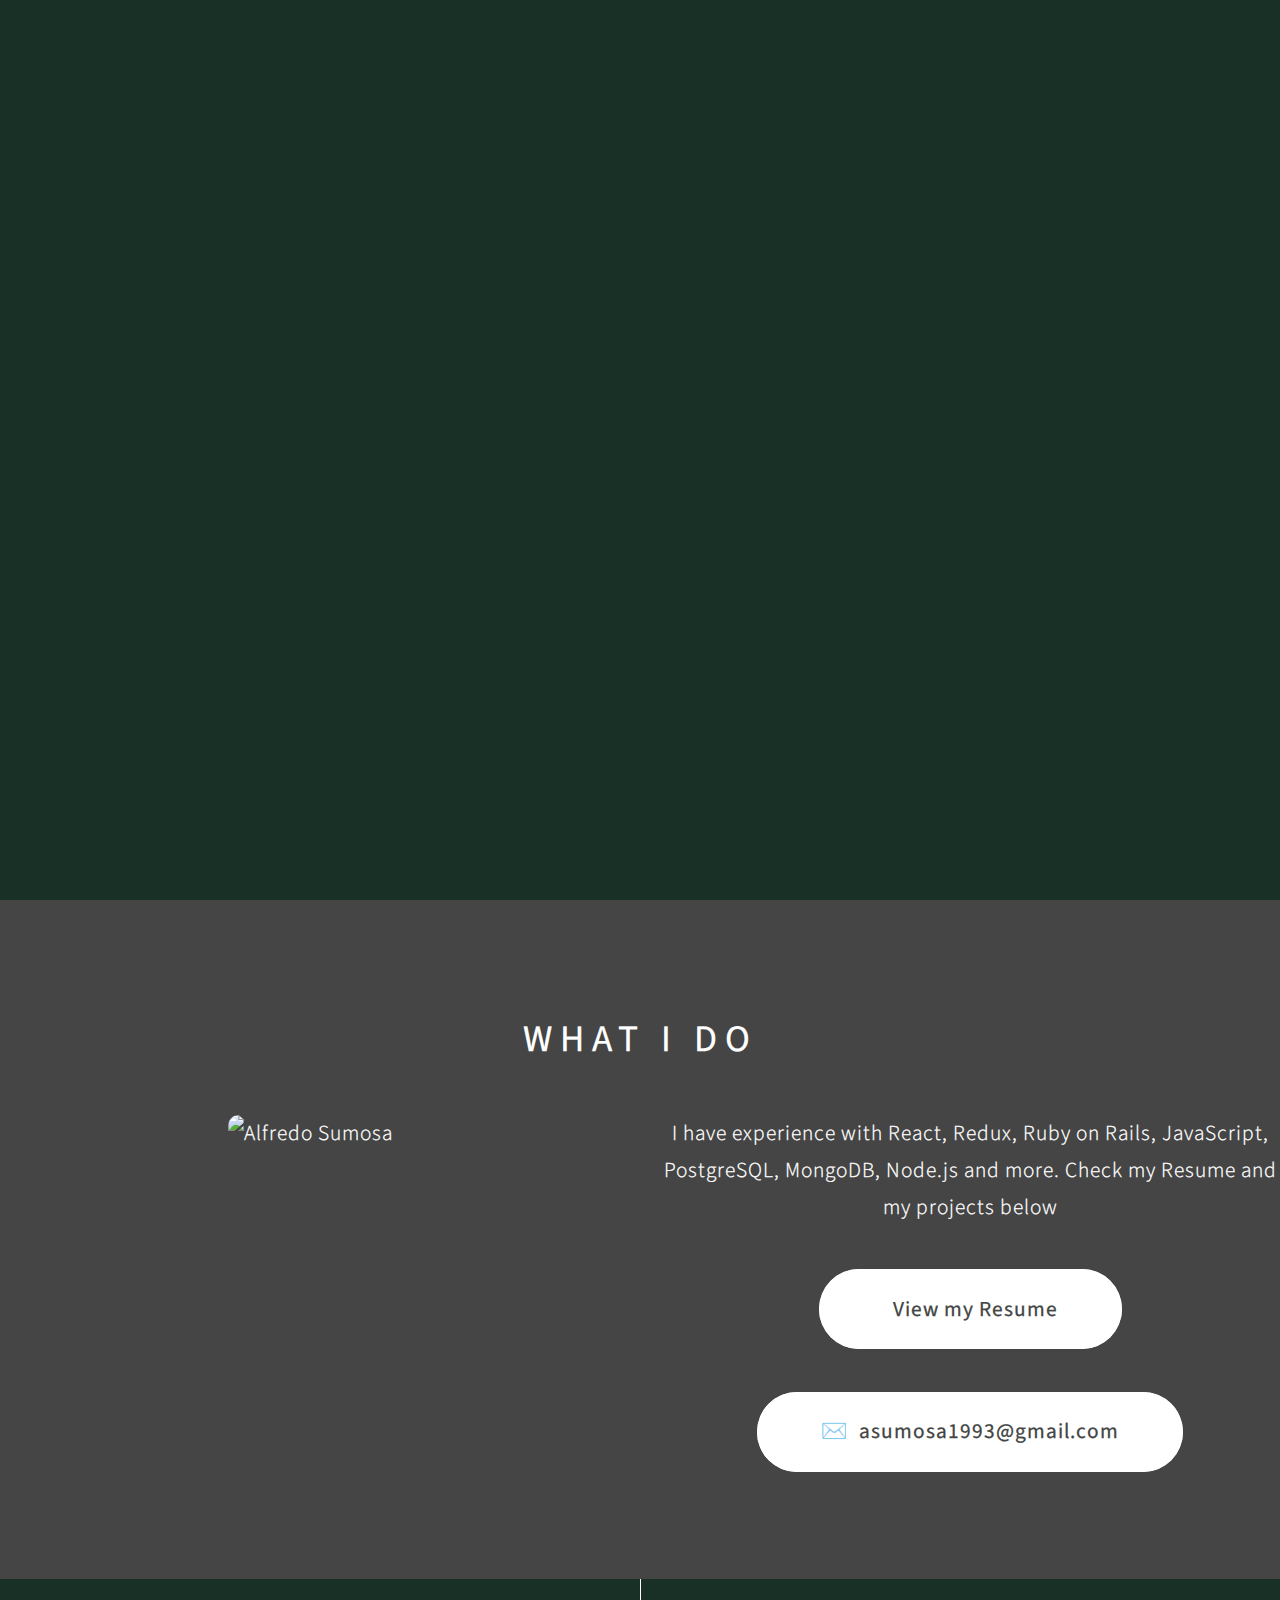
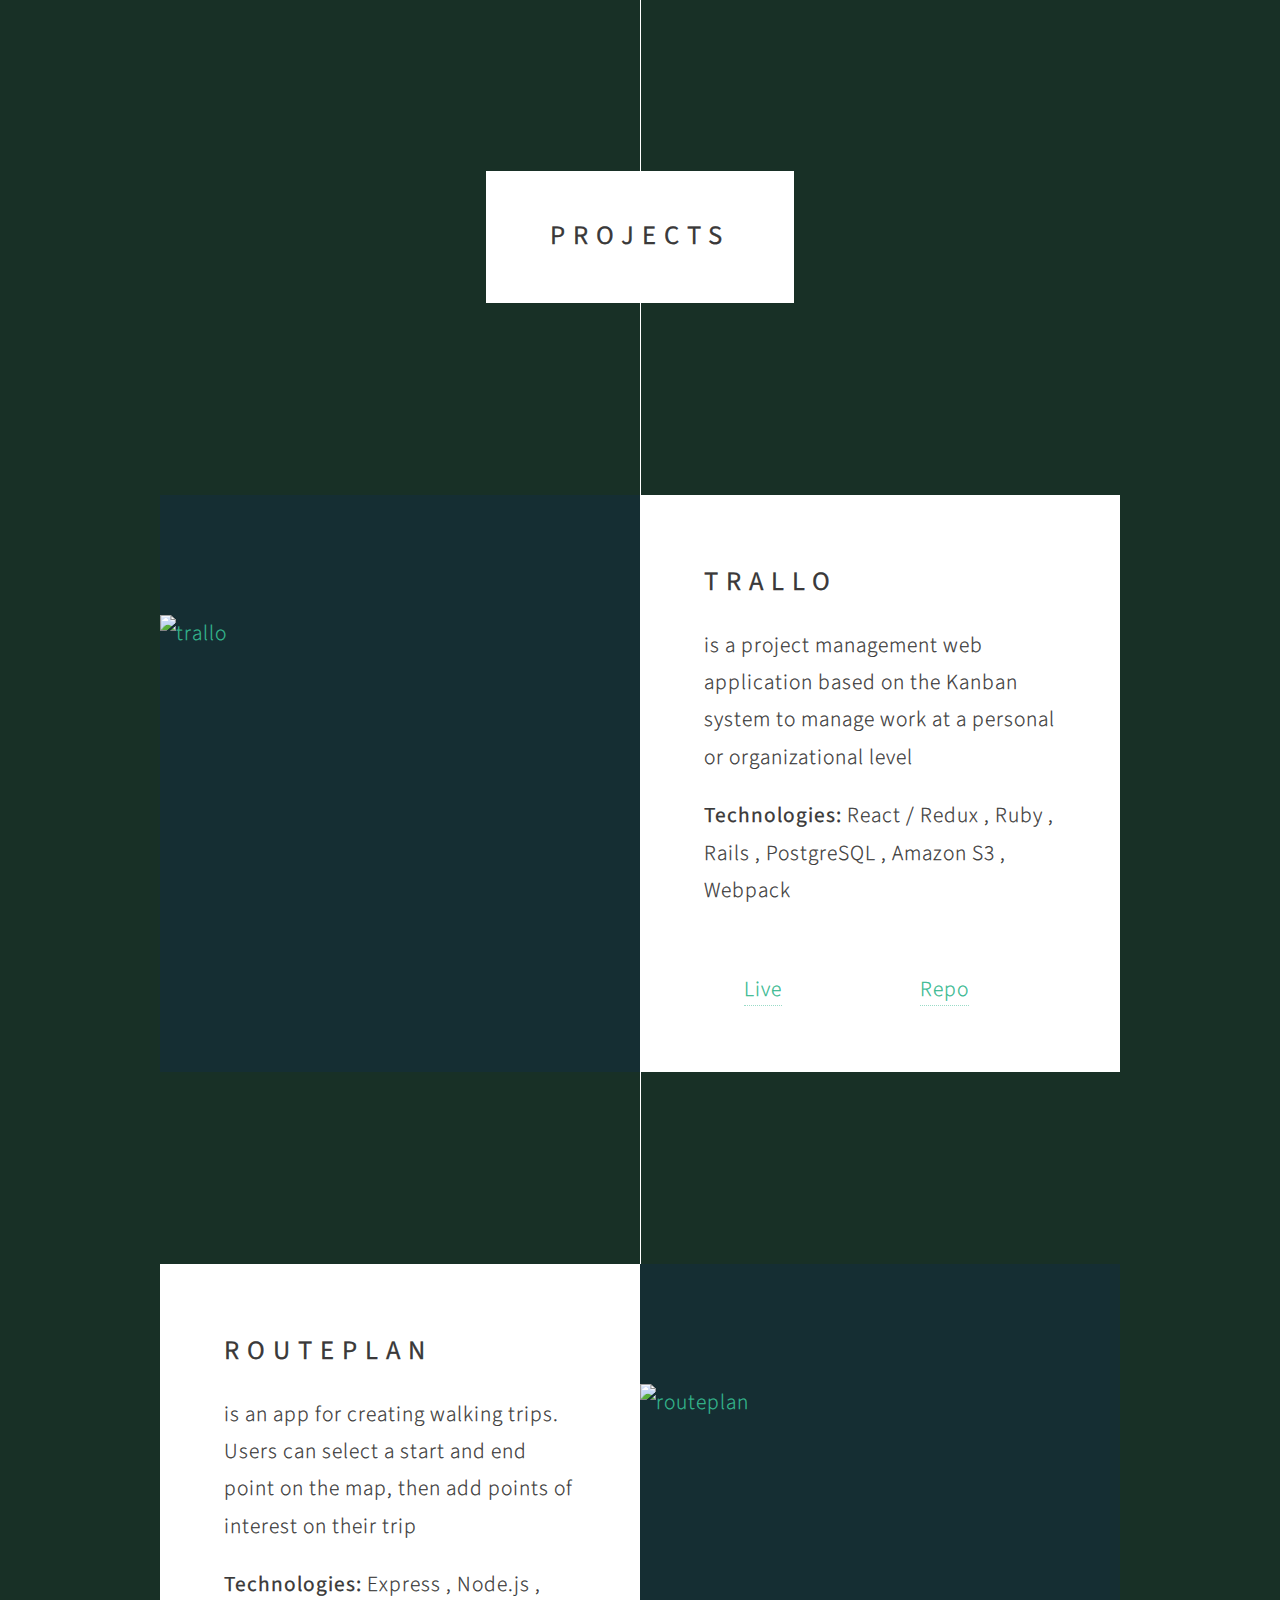
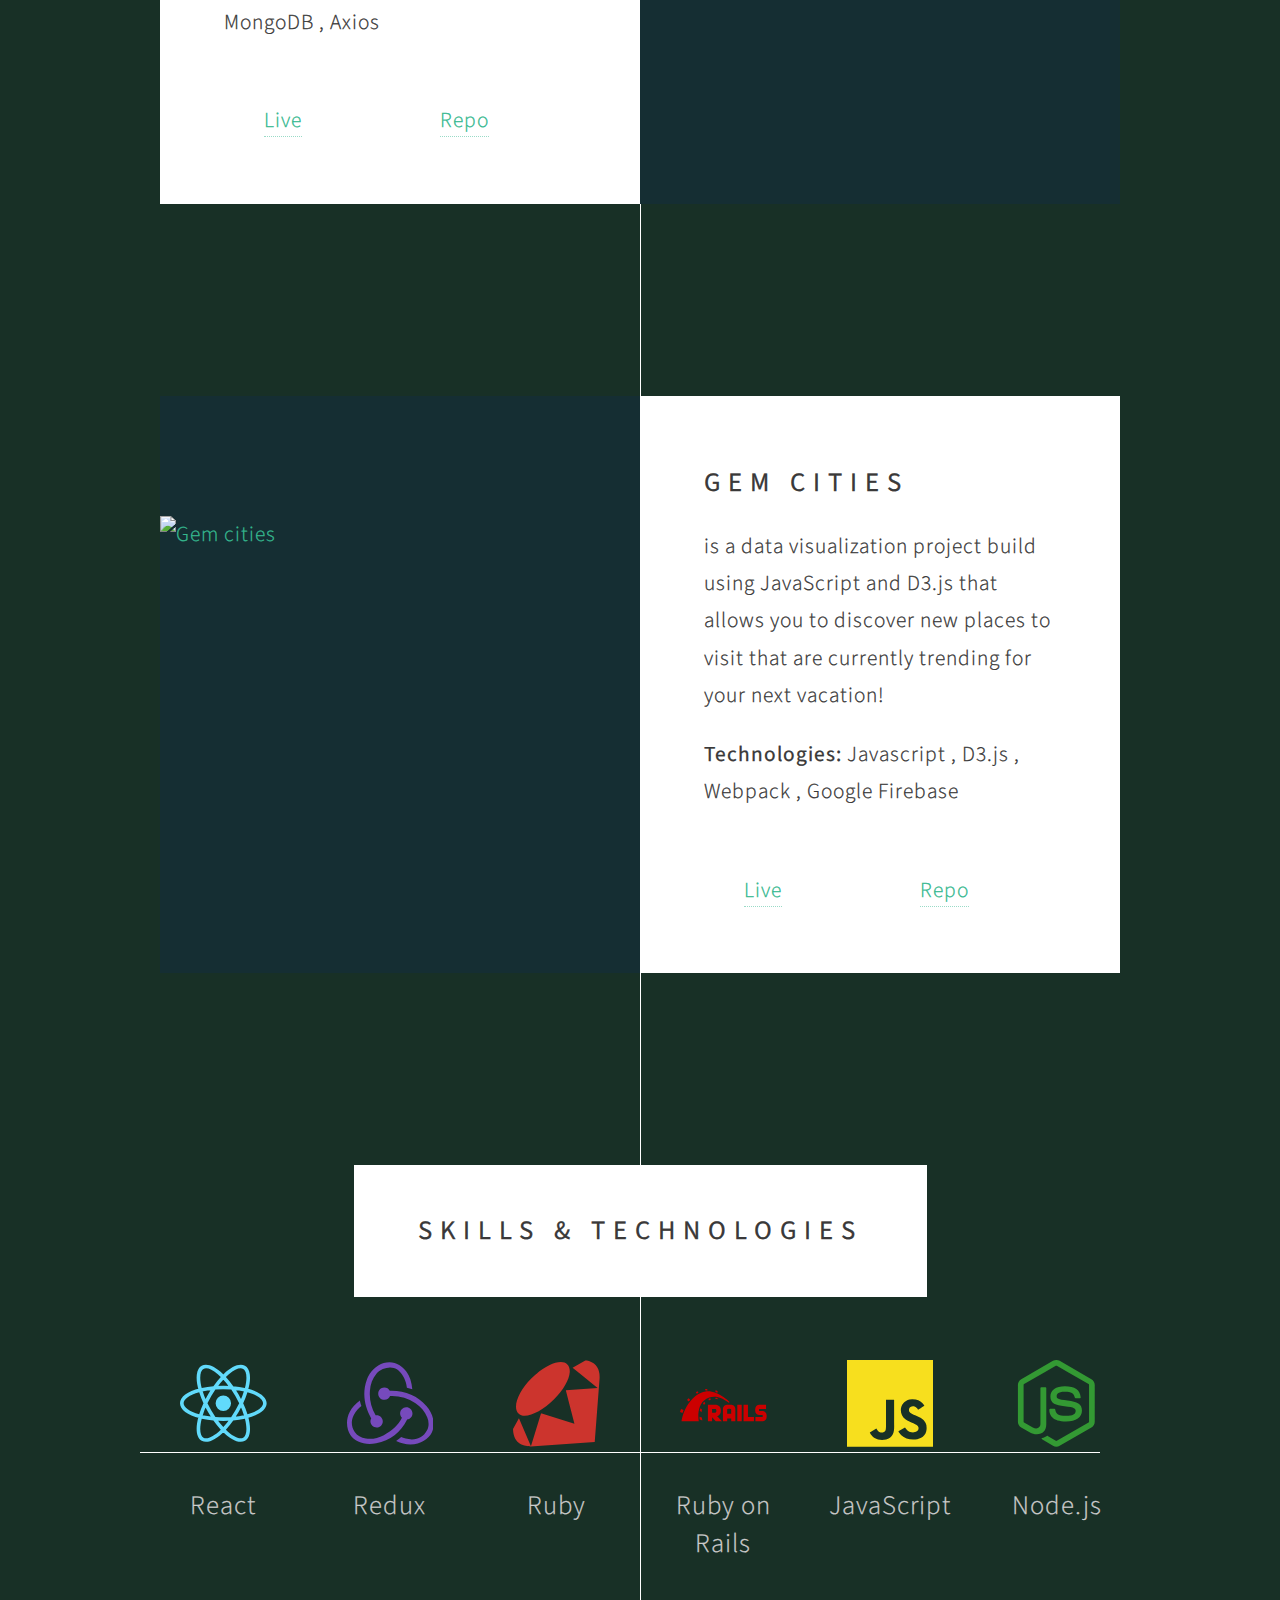
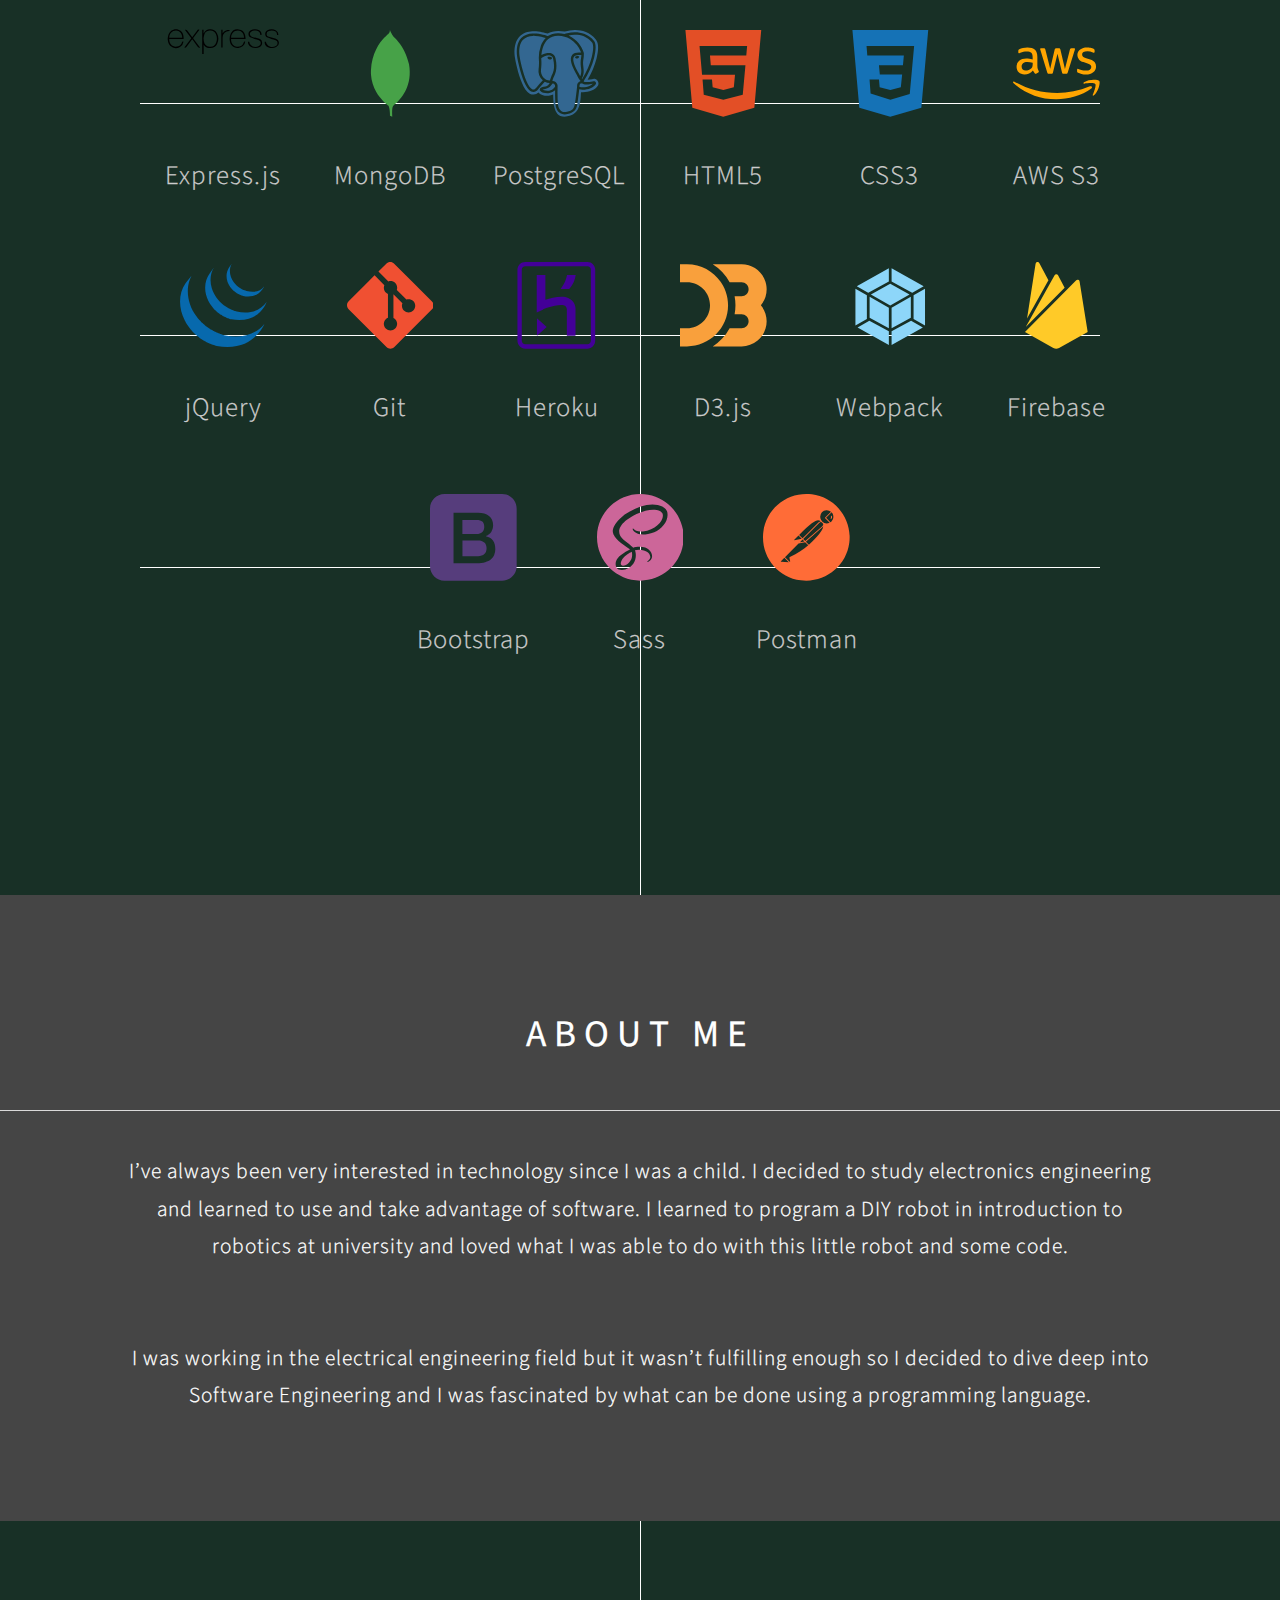
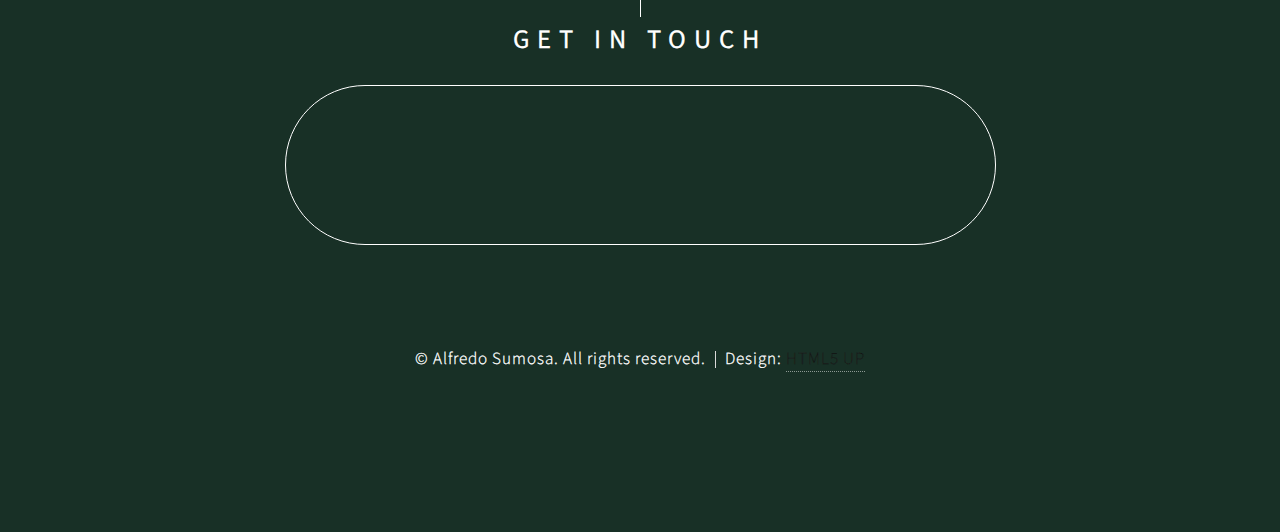
==== index.html @ 4ab59589 "Finish implementing ga snippet" ====
<!DOCTYPE HTML>
<!--
	Overflow by HTML5 UP
	html5up.net | @ajlkn
	Free for personal and commercial use under the CCA 3.0 license (html5up.net/license)
-->
<html>
	<head>

		<!-- Google Analytics -->
		<script>
			window.ga = window.ga || function () { (ga.q = ga.q || []).push(arguments) }; ga.l = +new Date;
			ga('create', 'UA-156374155-1', 'auto');
			ga('send', 'pageview');
		</script>
		<script async src='https://www.google-analytics.com/analytics.js'></script>
		<!-- End Google Analytics -->

		<script type="application/javascript" src="./assets/js/scripts.js" defer="defer"></script>
		
		<title>Alfredo Sumosa - Software Engineer</title>
		<link rel="icon" href="images/asv.png" type="image/png" sizes="16x16">
		<meta charset="utf-8" />
		<meta name="viewport" content="width=device-width, initial-scale=1, user-scalable=no" />
		<meta name="description" content="Software Engineer with a passion for Web Development. I've experience working from the backend to the frontend with the goal of creating apps with a seamless user experience" />
		<link rel="stylesheet" href="assets/css/main.css" />
		<noscript><link rel="stylesheet" href="assets/css/noscript.css" /></noscript>
	</head>
	
	<body class="is-preload">

		<!-- Header -->
			<section id="header">
				<header>
					<img class="avatar" src="./images/alfredo_avatar2.png" alt="avatar">
					<h1>Alfredo Sumosa</h1>
					<p>I’m a Software Engineer with a passion for Web Development. I've experience working from the backend to the frontend with the goal of creating apps with a seamless user experience</p>
				</header>
				<footer>
					<a href="#banner" class="button style2 scrolly-middle">Learn More</a>
				</footer>
			</section>

		<!-- Banner -->
			<section id="banner">
				<header>
					<h2>What I do</h2>
				</header>
				<div class="row">
					<div class="col-6 col-12-mobile">
						<img class="image profile-pic" src="./images/Alfredo_Sumosa.jpg" alt="Alfredo Sumosa">
					</div>
					<div class="col-6 col-12-mobile">
						<p>I have experience with React, Redux, Ruby on Rails, JavaScript, PostgreSQL, MongoDB, Node.js and more. Check my Resume and my projects below</p>
						<div class="row">
							<div class="col-12">
								<footer>
									<a href="#banner" class="button style2 scrolly-middle emoji"><i class="far fa-file-alt"></i>&nbsp;&nbsp;View my Resume</a>
								</footer>
							</div>
						</div>
						<div class="row">
							<div class="col-12">
								<footer>
									<a href="mailto:asumosa1993@gmail.com" target="_blank" class="button style2 small scrolly-middle emoji">✉️&nbsp;&nbsp;asumosa1993@gmail.com</a>
								</footer>
							</div>
						</div>
					</div>
				</div>
			</section>

		<!-- Project 1 -->
			<article class="container box style2">
				<header>
					<h2>Projects</h2>
				</header>
			</article>
			<article id="first" class="container box style1 right">
				<a href="https://trallo-fsp.herokuapp.com/" target="_blank" class="image fit"><img src="images/trallo.png" alt="trallo" class="image-container" /></a>
				<div class="inner">
					<header>
						<h2>Trallo</h2>
					</header>
					<p>is a project management web application based on the Kanban system to manage work at a personal or organizational level</p>
					<p><strong>Technologies:</strong> React / Redux , Ruby , Rails , PostgreSQL , Amazon S3 , Webpack</p>
					<div class="row">
						<div class="link-c col-6 col-12-mobile">
							<a href="https://trallo-fsp.herokuapp.com/" target="_blank">Live</a>
						</div>
						<div class="link-c col-6 col-12-mobile">
							<a href="https://github.com/alfredosumosav/trallo" target="_blank">Repo</a>
						</div>
					</div>
				</div>
			</article>

		<!-- Project 2 -->
			<article class="container box style1 left">
				<a href="https://routeplan.herokuapp.com/" target="_blank" class="image fit"><img src="images/routeplan.png" alt="routeplan" class="image-container" /></a>
				<div class="inner">
					<header>
						<h2>RoutePlan</h2>
					</header>
					<p>is an app for creating walking trips. Users can select a start and end point on the map, then add points of interest on
					their trip</p>
					<p><strong>Technologies:</strong> Express , Node.js , MongoDB , Axios</p>
					<div class="row">
						<div class="link-c col-6 col-12-mobile">
							<a href="https://routeplan.herokuapp.com/" target="_blank">Live</a>
						</div>
						<div class="link-c col-6 col-12-mobile">
							<a href="https://github.com/alfredosumosav/routeplan" target="_blank">Repo</a>
						</div>
					</div>
				</div>
			</article>

		<!-- Project 3 -->
			<article id="first" class="container box style1 right">
				<a href="https://alfredosumosav.github.io/gem-cities/dist/" target="_blank" class="image fit"><img src="images/gem-cities.png" alt="Gem cities" class="image-container" /></a>
				<div class="inner">
					<header>
						<h2>Gem Cities</h2>
					</header>
					<p>is a data visualization project build using JavaScript and D3.js that allows you to discover new places to visit that are currently
					trending for your next vacation!</p>
					<p><strong>Technologies:</strong> Javascript , D3.js , Webpack , Google Firebase</p>
					<div class="row">
						<div class="link-c col-6 col-12-mobile">
							<a href="https://alfredosumosav.github.io/gem-cities/dist/" target="_blank">Live</a>
						</div>
						<div class="link-c col-6 col-12-mobile">
							<a href="https://github.com/alfredosumosav/gem-cities" target="_blank">Repo</a>
						</div>
					</div>
				</div>
			</article>

		<!-- Skills -->
			<article class="container box style2">
				<header>
					<h2>Skills & Technologies</h2>
				</header>
				<div class="inner gallery">
					<div class="row">
						<div class="col-2 off-4-mobile col-4-mobile tech-container">
							<svg class="image fit ico" role="img" viewBox="0 0 24 30" xmlns="http://www.w3.org/2000/svg">
								<title>React icon</title>
								<path
									x="7"
									fill="#61DAFB"
									d="M12 9.861A2.139 2.139 0 1 0 12 14.139 2.139 2.139 0 1 0 12 9.861zM6.008 16.255l-.472-.12C2.018 15.246 0 13.737 0 11.996s2.018-3.25 5.536-4.139l.472-.119.133.468a23.53 23.53 0 0 0 1.363 3.578l.101.213-.101.213a23.307 23.307 0 0 0-1.363 3.578l-.133.467zM5.317 8.95c-2.674.751-4.315 1.9-4.315 3.046 0 1.145 1.641 2.294 4.315 3.046a24.95 24.95 0 0 1 1.182-3.046A24.752 24.752 0 0 1 5.317 8.95zM17.992 16.255l-.133-.469a23.357 23.357 0 0 0-1.364-3.577l-.101-.213.101-.213a23.42 23.42 0 0 0 1.364-3.578l.133-.468.473.119c3.517.889 5.535 2.398 5.535 4.14s-2.018 3.25-5.535 4.139l-.473.12zm-.491-4.259c.48 1.039.877 2.06 1.182 3.046 2.675-.752 4.315-1.901 4.315-3.046 0-1.146-1.641-2.294-4.315-3.046a24.788 24.788 0 0 1-1.182 3.046zM5.31 8.945l-.133-.467C4.188 4.992 4.488 2.494 6 1.622c1.483-.856 3.864.155 6.359 2.716l.34.349-.34.349a23.552 23.552 0 0 0-2.422 2.967l-.135.193-.235.02a23.657 23.657 0 0 0-3.785.61l-.472.119zm1.896-6.63c-.268 0-.505.058-.705.173-.994.573-1.17 2.565-.485 5.253a25.122 25.122 0 0 1 3.233-.501 24.847 24.847 0 0 1 2.052-2.544c-1.56-1.519-3.037-2.381-4.095-2.381zM16.795 22.677c-.001 0-.001 0 0 0-1.425 0-3.255-1.073-5.154-3.023l-.34-.349.34-.349a23.53 23.53 0 0 0 2.421-2.968l.135-.193.234-.02a23.63 23.63 0 0 0 3.787-.609l.472-.119.134.468c.987 3.484.688 5.983-.824 6.854a2.38 2.38 0 0 1-1.205.308zm-4.096-3.381c1.56 1.519 3.037 2.381 4.095 2.381h.001c.267 0 .505-.058.704-.173.994-.573 1.171-2.566.485-5.254a25.02 25.02 0 0 1-3.234.501 24.674 24.674 0 0 1-2.051 2.545zM18.69 8.945l-.472-.119a23.479 23.479 0 0 0-3.787-.61l-.234-.02-.135-.193a23.414 23.414 0 0 0-2.421-2.967l-.34-.349.34-.349C14.135 1.778 16.515.767 18 1.622c1.512.872 1.812 3.37.824 6.855l-.134.468zM14.75 7.24c1.142.104 2.227.273 3.234.501.686-2.688.509-4.68-.485-5.253-.988-.571-2.845.304-4.8 2.208A24.849 24.849 0 0 1 14.75 7.24zM7.206 22.677A2.38 2.38 0 0 1 6 22.369c-1.512-.871-1.812-3.369-.823-6.854l.132-.468.472.119c1.155.291 2.429.496 3.785.609l.235.02.134.193a23.596 23.596 0 0 0 2.422 2.968l.34.349-.34.349c-1.898 1.95-3.728 3.023-5.151 3.023zm-1.19-6.427c-.686 2.688-.509 4.681.485 5.254.987.563 2.843-.305 4.8-2.208a24.998 24.998 0 0 1-2.052-2.545 24.976 24.976 0 0 1-3.233-.501zM12 16.878c-.823 0-1.669-.036-2.516-.106l-.235-.02-.135-.193a30.388 30.388 0 0 1-1.35-2.122 30.354 30.354 0 0 1-1.166-2.228l-.1-.213.1-.213a30.3 30.3 0 0 1 1.166-2.228c.414-.716.869-1.43 1.35-2.122l.135-.193.235-.02a29.785 29.785 0 0 1 5.033 0l.234.02.134.193a30.006 30.006 0 0 1 2.517 4.35l.101.213-.101.213a29.6 29.6 0 0 1-2.517 4.35l-.134.193-.234.02c-.847.07-1.694.106-2.517.106zm-2.197-1.084c1.48.111 2.914.111 4.395 0a29.006 29.006 0 0 0 2.196-3.798 28.585 28.585 0 0 0-2.197-3.798 29.031 29.031 0 0 0-4.394 0 28.477 28.477 0 0 0-2.197 3.798 29.114 29.114 0 0 0 2.197 3.798z" 
								/>
							</svg>
							<span class="brand-title">React</span>
						</div>
						<div class="col-2 off-4-mobile col-4-mobile tech-container">
							<svg class="image fit ico" role="img" viewBox="0 0 24 30" xmlns="http://www.w3.org/2000/svg">
								<title>Redux icon</title>
								<path
									fill="#764ABC"
									d="M16.633 16.504c.869-.075 1.543-.84 1.499-1.754-.046-.914-.795-1.648-1.708-1.648h-.061c-.943.031-1.678.824-1.648 1.769.03.479.226.869.494 1.153-1.048 2.038-2.621 3.536-5.004 4.795-1.603.838-3.296 1.154-4.944.929-1.378-.194-2.456-.81-3.116-1.798-.988-1.499-1.078-3.116-.255-4.734.601-1.169 1.499-2.023 2.099-2.443-.15-.389-.33-1.048-.42-1.542-4.436 3.177-3.985 7.521-2.637 9.574 1.004 1.498 3.057 2.456 5.304 2.456.599 0 1.229-.044 1.843-.194 3.896-.749 6.847-3.086 8.54-6.532l.014-.031zM21.981 12.758c-2.321-2.727-5.738-4.225-9.634-4.225h-.51c-.253-.554-.837-.899-1.497-.899h-.045c-.943 0-1.678.81-1.647 1.753.03.898.794 1.648 1.708 1.648h.074c.675-.03 1.259-.45 1.498-1.049h.555c2.309 0 4.495.674 6.488 1.992 1.527 1.004 2.622 2.322 3.236 3.896.538 1.288.509 2.547-.045 3.597-.854 1.647-2.293 2.517-4.195 2.517-1.199 0-2.367-.375-2.967-.644-.359.298-.959.793-1.394 1.093 1.318.598 2.652.943 3.94.943 2.922 0 5.093-1.647 5.918-3.236.898-1.798.824-4.824-1.469-7.416l-.014.03zM6.49 17.042c.029.899.793 1.648 1.708 1.648h.06c.959-.03 1.693-.823 1.648-1.768 0-.899-.779-1.647-1.693-1.647h-.061c-.06 0-.149 0-.225.029-1.243-2.098-1.768-4.346-1.572-6.771.119-1.828.719-3.417 1.797-4.735.899-1.124 2.592-1.679 3.746-1.708 3.236-.061 4.585 3.971 4.689 5.574l1.498.449c-.345-4.914-3.4-7.492-6.322-7.492-2.742 0-5.273 1.993-6.293 4.915-1.393 3.896-.479 7.641 1.229 10.638-.149.195-.239.539-.209.868z" />
							</svg>
							<span class="brand-title">Redux</span>
						</div>
						<div class="col-2 off-4-mobile col-4-mobile tech-container">
							<svg class="image fit ico" role="img" viewBox="0 0 24 30" xmlns="http://www.w3.org/2000/svg">
									<title>Ruby icon</title>
									<path
										fill="#CC342D"
										d="M20.156.083c3.033.525 3.893 2.598 3.829 4.77L24 4.822 22.635 22.71 4.89 23.926h.016C3.433 23.864.15 23.729 0 19.139l1.645-3 2.819 6.586.503 1.172 2.805-9.144-.03.007.016-.03 9.255 2.956-1.396-5.431-.99-3.9 8.82-.569-.615-.51L16.5 2.114 20.159.073l-.003.01zM0 19.089v.026-.029.003zM5.13 5.073c3.561-3.533 8.157-5.621 9.922-3.84 1.762 1.777-.105 6.105-3.673 9.636-3.563 3.532-8.103 5.734-9.864 3.957-1.766-1.777.045-6.217 3.612-9.75l.003-.003z" />
							</svg>
							<span class="brand-title">Ruby</span>
						</div>
						<div class="col-2 off-4-mobile col-4-mobile tech-container">
							<svg class="image fit ico" role="img" viewBox="0 0 24 30" xmlns="http://www.w3.org/2000/svg">
									<title>Rails icon</title>
									<path fill="#CC0000"
										d="M20.8848485 15.8107143v1.1635714h1.9818182c.4060606 0 1.1030303-.315 1.1272727-1.19571427v-.45c0-.75214286-.5818182-1.1957143-1.1272727-1.1957143h-.9878788v-.54h1.9575757v-1.17h-1.8787878c-.4848485 0-1.1333334.42428573-1.1333334 1.215v.405c0 .7907143.6424243 1.1957143 1.1333334 1.1957143 1.3636363.00642857-.3272728 0 .9333333 0v.56571428l-2.0060606.0064286zm-10.6181818-.28285716s1.060606-.09642857 1.060606-1.5492857c0-1.45285715-1.2848485-1.58785715-1.2848485-1.58785715H7.72727273v4.5835714H8.8909091v-1.1057143l1.0060606 1.1057142h1.7212121l-1.3515151-1.4464286zm-.44848488-.93857143H8.8909091v-1.0478571h.93333332s.26060608.1028572.26060608.5207143c0 .4178572-.26666668.5271429-.26666668.5271429zM14.2 12.4228572h-1.1818182c-.8424242 0-1.1272727.81-1.1272727 1.1957143v3.35571427h1.1818182v-.8035714h1.1090909v.8035714h1.1454545V13.6185715c0-.97714286-.8363636-1.1957143-1.1272727-1.1957143zm-.0181818 2.44928572h-1.1151515V13.76s0-.2507143.3696969-.2507143h.4060606c.3272728 0 .3333334.2507143.3333334.2507143v1.11214286h.0060606zm1.6848485-2.44928573h1.230303v4.5514285h-1.230303v-4.5514285zm2.9575757 3.375v-3.375H17.6v4.5514285h2.8787879v-1.1764285h-1.6545455zM.42424242 16.9742857h4.7878788S4.2969697 12.545 7.3272727 10.75142858c.66060607-.34071428 2.76363638-1.61357143 6.20606058 1.08642857.1090909-.09642857.2121212-.17357143.2121212-.17357143s-3.1515151-3.33642856-6.66060602-2.9635714c-1.76363636.16714284-3.93333333 1.87071427-5.2060606 4.12071427-1.27272726 2.25-1.45454546 4.1528571-1.45454546 4.1528571zM.42424242 16.9742857h4.7878788S4.2969697 12.545 7.3272727 10.75142858c.66060607-.34071428 2.76363638-1.61357143 6.20606058 1.08642857.1090909-.09642857.2121212-.17357143.2121212-.17357143s-3.1515151-3.33642856-6.66060602-2.9635714c-1.76363636.16714284-3.93333333 1.87071427-5.2060606 4.12071427-1.27272726 2.25-1.45454546 4.1528571-1.45454546 4.1528571zM.42424242 16.9742857h4.7878788S4.2969697 12.545 7.3272727 10.75142858c.66060607-.34071428 2.76363638-1.61357143 6.20606058 1.08642857.1090909-.09642857.2121212-.17357143.2121212-.17357143s-3.1515151-3.33642856-6.66060602-2.9635714c-1.76969696.16714284-3.93939393 1.87071427-5.2121212 4.12071427C.6 15.0714285.4242424 16.9742857.4242424 16.9742857zM10.4 9.0607143L10.4242424 8.63c-.0545454-.03214286-.2060606-.1092857-.58787876-.225l-.02424243.4242857c.2.0707143.3939394.14785716.5878788.2314286zM9.82424242 10.42357143l-.02424242.405c.2.00642857.4.03214286.6.07714286l.0242424-.3985715c-.2060606-.045-.4060606-.0707143-.59999998-.0835715zm-2.24242424-2.0057143h.06060606l-.12121212-.39214284c-.1878788 0-.38181818.0128571-.58181818.0385714l.1151515.3792857c.1757576-.0192857.35151517-.0257143.52727274-.0257143zm.2909091 2.3657143l.13939393.44357143c.1757576-.09.3515152-.16714286.5272728-.225l-.1333333-.42428572c-.2060606.06428572-.3818182.135-.5333333.2057143zM5.1212121 9.09285713l-.27272727-.44357142c-.15151515.0835715-.3090909.1735715-.47272727.2764286l.27878787.45c.15757576-.1028571.3090909-.1992857.46666667-.2828571zm1.24242424 2.89285716l.2909091.4628571c.1030303-.1607143.22424242-.3085715.35757575-.4564286L6.7393939 11.555c-.13939394.135-.26666667.28285714-.37575758.4307143zm-.87878788 2.07l.4909091.4114285C6 14.2164285 6.04242424 13.9657143 6.1030303 13.715l-.43636363-.36642857c-.07878788.23785714-.13333334.47571428-.1818182.70714286zM2.830303 11.0021428L2.4 10.60357142c-.15757576.1607143-.3090909.32142858-.44848485.48214287L2.41818182 11.51c.12727273-.17357143.26666666-.34714286.4121212-.50785714zM1 13.8757143l-.6969697-.27c-.1151515.27642856-.24242424.59785713-.3030303.77142856l.6969697.27C.77575758 14.42857143.9030303 14.11357143 1 13.8757143zm4.3939394 1.81285713c.0121212.34071428.04242424.61714286.07272727.81L6.1939394 16.775c-.05454546-.2507143-.10909092-.53357143-.14545455-.8357143l-.65454546-.25071427z" />
							</svg>
							<span class="brand-title">Ruby on Rails</span>
						</div>
						<div class="col-2 off-4-mobile col-4-mobile tech-container">
							<svg class="image fit ico" role="img" viewBox="0 0 24 30" xmlns="http://www.w3.org/2000/svg">
								<title>JavaScript icon</title>
								<path fill="#F7DF1E"
									d="M0 0h24v24H0V0zm22.034 18.276c-.175-1.095-.888-2.015-3.003-2.873-.736-.345-1.554-.585-1.797-1.14-.091-.33-.105-.51-.046-.705.15-.646.915-.84 1.515-.66.39.12.75.42.976.9 1.034-.676 1.034-.676 1.755-1.125-.27-.42-.404-.601-.586-.78-.63-.705-1.469-1.065-2.834-1.034l-.705.089c-.676.165-1.32.525-1.71 1.005-1.14 1.291-.811 3.541.569 4.471 1.365 1.02 3.361 1.244 3.616 2.205.24 1.17-.87 1.545-1.966 1.41-.811-.18-1.26-.586-1.755-1.336l-1.83 1.051c.21.48.45.689.81 1.109 1.74 1.756 6.09 1.666 6.871-1.004.029-.09.24-.705.074-1.65l.046.067zm-8.983-7.245h-2.248c0 1.938-.009 3.864-.009 5.805 0 1.232.063 2.363-.138 2.711-.33.689-1.18.601-1.566.48-.396-.196-.597-.466-.83-.855-.063-.105-.11-.196-.127-.196l-1.825 1.125c.305.63.75 1.172 1.324 1.517.855.51 2.004.675 3.207.405.783-.226 1.458-.691 1.811-1.411.51-.93.402-2.07.397-3.346.012-2.054 0-4.109 0-6.179l.004-.056z" />
							</svg>
							<span class="brand-title">JavaScript</span>
						</div>
						<div class="col-2 off-4-mobile col-4-mobile tech-container">
							<svg class="image fit ico" role="img" viewBox="0 0 24 30" xmlns="http://www.w3.org/2000/svg">
								<title>Node.js icon</title>
								<path fill="#339933"
									d="M11.998,24c-0.321,0-0.641-0.084-0.922-0.247l-2.936-1.737c-0.438-0.245-0.224-0.332-0.08-0.383 c0.585-0.203,0.703-0.25,1.328-0.604c0.065-0.037,0.151-0.023,0.218,0.017l2.256,1.339c0.082,0.045,0.197,0.045,0.272,0l8.795-5.076 c0.082-0.047,0.134-0.141,0.134-0.238V6.921c0-0.099-0.053-0.192-0.137-0.242l-8.791-5.072c-0.081-0.047-0.189-0.047-0.271,0 L3.075,6.68C2.99,6.729,2.936,6.825,2.936,6.921v10.15c0,0.097,0.054,0.189,0.139,0.235l2.409,1.392 c1.307,0.654,2.108-0.116,2.108-0.89V7.787c0-0.142,0.114-0.253,0.256-0.253h1.115c0.139,0,0.255,0.112,0.255,0.253v10.021 c0,1.745-0.95,2.745-2.604,2.745c-0.508,0-0.909,0-2.026-0.551L2.28,18.675c-0.57-0.329-0.922-0.945-0.922-1.604V6.921 c0-0.659,0.353-1.275,0.922-1.603l8.795-5.082c0.557-0.315,1.296-0.315,1.848,0l8.794,5.082c0.57,0.329,0.924,0.944,0.924,1.603 v10.15c0,0.659-0.354,1.273-0.924,1.604l-8.794,5.078C12.643,23.916,12.324,24,11.998,24z M19.099,13.993 c0-1.9-1.284-2.406-3.987-2.763c-2.731-0.361-3.009-0.548-3.009-1.187c0-0.528,0.235-1.233,2.258-1.233 c1.807,0,2.473,0.389,2.747,1.607c0.024,0.115,0.129,0.199,0.247,0.199h1.141c0.071,0,0.138-0.031,0.186-0.081 c0.048-0.054,0.074-0.123,0.067-0.196c-0.177-2.098-1.571-3.076-4.388-3.076c-2.508,0-4.004,1.058-4.004,2.833 c0,1.925,1.488,2.457,3.895,2.695c2.88,0.282,3.103,0.703,3.103,1.269c0,0.983-0.789,1.402-2.642,1.402 c-2.327,0-2.839-0.584-3.011-1.742c-0.02-0.124-0.126-0.215-0.253-0.215h-1.137c-0.141,0-0.254,0.112-0.254,0.253 c0,1.482,0.806,3.248,4.655,3.248C17.501,17.007,19.099,15.91,19.099,13.993z" />
							</svg>
							<span class="brand-title">Node.js</span>
						</div>
					</div>
					<!-- second row -->
					<div class="row">
						<div class="col-2 off-4-mobile col-4-mobile tech-container">
							<svg xmlns="http://www.w3.org/2000/svg" viewBox="0 0 120 128.5" x="10" y="10%">
								<title>Express icon</title>
								<path
									x-width="120"
									d="M40 41.753V18.708h1.25v3.625a4.74 4.74 0 0 0 .408-.511c1.044-2.166 3.246-3.533 5.65-3.506 2.85-.085 5.166.97 6.527 3.506a11.27 11.27 0 0 1 .272 10.331c-1.268 2.842-4.4 4.255-7.753 3.736a6.27 6.27 0 0 1-5.004-3.302v9.165zm1.25-14.893l.28 2.706c.494 3.08 2.315 4.9 5.174 5.242a5.88 5.88 0 0 0 6.459-3.736c1.112-2.65 1.03-5.65-.22-8.238a5.76 5.76 0 0 0-6.068-3.353 5.61 5.61 0 0 0-5.012 4.144 28.62 28.62 0 0 0-.613 3.234zm39.498 3.132a6.74 6.74 0 0 1-6.587 5.957c-5.242.264-7.702-3.217-8.093-7.234a11.59 11.59 0 0 1 1.021-6.383 7.12 7.12 0 0 1 7.412-3.974 6.81 6.81 0 0 1 6.042 5.183 34.97 34.97 0 0 1 .587 3.83H67.363c-.255 3.642 1.702 6.57 4.476 7.276 3.455.85 6.408-.647 7.48-3.932.238-.843.672-.962 1.438-.723zm-13.395-3.787h12.314c-.077-3.88-2.493-6.7-5.77-6.732-3.7-.06-6.383 2.647-6.544 6.732zm15.94 3.872H84.5a4.84 4.84 0 0 0 2.842 4.17 7.43 7.43 0 0 0 6.451-.17 2.9 2.9 0 0 0 1.702-2.851 2.63 2.63 0 0 0-1.77-2.63c-1.328-.494-2.74-.766-4.093-1.2a30 30 0 0 1-4.119-1.506c-2.18-1.064-2.315-5.208.153-6.52a8.69 8.69 0 0 1 8.306-.128c1.594.88 2.475 2.657 2.213 4.46H95.15c0-.05-.094-.094-.094-.145-.128-3.3-2.902-4.332-5.88-4.042-.9.1-1.753.372-2.553.774a2.55 2.55 0 0 0-1.48 2.553 2.55 2.55 0 0 0 1.702 2.4c1.3.477 2.68.783 4.025 1.157l3.25.85a3.84 3.84 0 0 1 2.638 3.464c.26 1.745-.63 3.46-2.204 4.255-2.842 1.608-7.523 1.183-9.608-.85-1.067-1.073-1.662-2.53-1.65-4.042zm28.78-6.374h-1.132c0-.153-.06-.3-.077-.417a3.7 3.7 0 0 0-3.013-3.557 7.43 7.43 0 0 0-4.774.23 2.9 2.9 0 0 0-2.102 2.766 2.67 2.67 0 0 0 2.042 2.689l5.174 1.328a14.39 14.39 0 0 1 1.65.502c1.65.6 2.77 2.132 2.82 3.883a4.25 4.25 0 0 1-2.6 4.04 9.47 9.47 0 0 1-7.659.077 5.31 5.31 0 0 1-3.2-5.157h1.106c.416 2.005 1.793 3.675 3.682 4.465s4.046.596 5.764-.516a3.04 3.04 0 0 0 1.634-2.842 2.63 2.63 0 0 0-1.796-2.613c-1.328-.494-2.74-.757-4.093-1.2a30.15 30.15 0 0 1-4.144-1.489c-2.128-1.047-2.298-5.157.128-6.468a8.57 8.57 0 0 1 8.442-.094 4.45 4.45 0 0 1 2.136 4.366zm-74.13 11.83a1.95 1.95 0 0 1-2.417-.919l-4.4-6.085-.638-.85-5.106 6.944a1.87 1.87 0 0 1-2.298.902l6.578-8.825-6.12-7.974c.908-.328 1.92.028 2.425.85l4.56 6.16 4.587-6.136a1.83 1.83 0 0 1 2.281-.851L35.02 21.9l-3.217 4.187a.85.85 0 0 0 0 1.268l6.127 8.178zm27.93-16.892v1.2a6.17 6.17 0 0 0-6.57 6.374q0 4.204 0 8.408v.953h-1.217v-16.86h1.2v3.455c1.472-2.52 3.744-3.455 6.595-3.523zM7.333 26.59l.536-2.647c1.472-5.234 7.472-7.412 11.6-4.17 2.417 1.898 3.02 4.587 2.902 7.617H8.754c-.22 5.412 3.685 8.68 8.68 7.012 1.646-.6 2.885-1.968 3.293-3.668.264-.85.7-.996 1.498-.75a6.91 6.91 0 0 1-3.302 5.047 8 8 0 0 1-9.319-1.191c-1.216-1.367-1.95-3.095-2.093-4.92 0-.3-.1-.58-.17-.85q-.01-.757-.01-1.48zm1.438-.366h12.314c-.077-3.923-2.553-6.706-5.855-6.732-3.676-.05-6.306 2.672-6.468 6.715z" />
							</svg>
							<span class="brand-title">Express.js</span>
						</div>
						<div class="col-2 off-4-mobile col-4-mobile tech-container">
							<svg class="image fit ico" role="img" viewBox="0 0 24 30" xmlns="http://www.w3.org/2000/svg">
								<title>MongoDB icon</title>
								<path fill="#47A248"
									d="M17.18 9.518c-1.263-5.56-4.242-7.387-4.562-8.086C12.266.939 11.885 0 11.885 0c-.002.019-.004.031-.005.049v.013h-.001c-.002.015-.003.025-.004.039v.015h-.002c0 .01-.002.018-.002.026v.026h-.003c-.001.008-.001.018-.003.025v.021h-.002c0 .007 0 .015-.002.021v.02h-.002c0 .01-.001.022-.002.032v.002c-.003.017-.006.034-.009.05v.008h-.002c-.001.004-.003.008-.003.012v.017h-.003v.022h-.005v.018h-.005v.021h-.004v.019h-.004v.017h-.006v.014h-.004v.018h-.004v.014h-.005v.013H11.8v.015h-.004c-.001.001-.001.003-.001.004v.01h-.003c-.001.002-.001.004-.001.006v.006h-.002c-.001.003-.002.008-.002.01-.003.007-.007.014-.01.021v.002c-.002.002-.004.005-.005.007v.008h-.004v.008h-.005v.008h-.003v.01h-.006v.014h-.004v.004h-.004v.008h-.004v.011h-.004v.008h-.006v.011h-.004v.008h-.005v.008h-.003v.01h-.005v.008h-.004v.006h-.004v.008h-.006V.76h-.004v.006h-.005v.008h-.004v.011h-.005v.004h-.003v.008h-.006v.004h-.004v.01h-.004v.004h-.004v.008h-.005v.006h-.003l-.002.004v.004h-.002c-.001.002-.002.002-.002.004v.001h-.001c-.001.003-.002.005-.004.007v.003h-.001c-.005.006-.008.012-.012.018v.001c-.002.002-.007.006-.009.01v.002h-.001c-.001.001-.003.002-.003.003v.003h-.002l-.003.003v.001h-.001c0 .001-.002.002-.003.004v.004h-.003l-.002.002v.002h-.002c0 .002-.002.002-.002.003v.003h-.004c0 .001-.001.002-.002.003V.92h-.003v.004h-.004V.93h-.004v.008h-.005V.93h-.005v.004h-.004V.94h-.005v.008h-.005v.004h-.004v.006h-.004v.004h-.004V.97h-.006v.004h-.004V.98h-.005v.004h-.004v.005h-.005v.01h-.002v.004h-.006v.005h-.004v.002h-.004v.004h-.005v.01h-.004v.004h-.005v.004h-.004v.006h-.005v.004h-.005v.004h-.004v.004h-.004v.01h-.004v.005h-.006v.004h-.004v.004h-.005v.006h-.004v.004h-.005v.007h-.004v.004h-.006V1.1h-.002v.004h-.004v.004h-.005v.004h-.004v.006h-.005v.004h-.003c-.001.001-.001.002-.001.002v.002h-.002l-.004.004s-.002.002-.004.003v.006h-.004v.005h-.004v.004h-.004v.004h-.003l-.003.003v.003h-.002l-.002.002v.003h-.002c-.005.006-.007.01-.014.016-.002.002-.008.007-.012.01-.012.008-.027.021-.039.032-.008.005-.016.012-.022.017v.001h-.001c-.016.013-.031.025-.049.039v.001c-.024.02-.047.039-.074.062V1.34h-.002c-.057.047-.117.1-.186.159V1.5h-.001c-.169.148-.37.338-.595.568l-.015.015-.004.004C9 3.494 6.857 6.426 6.631 11.164c-.02.392-.016.773.006 1.144v.009c.109 1.867.695 3.461 1.428 4.756v.001c.292.516.607.985.926 1.405v.001c1.102 1.455 2.227 2.317 2.514 2.526.441 1.023.4 2.779.4 2.779l.644.215s-.131-1.701.053-2.522c.057-.257.192-.476.349-.662.106-.075.42-.301.797-.645.018-.019.028-.036.044-.054 1.521-1.418 4.362-4.91 3.388-10.599z" />
							</svg>
							<span class="brand-title">MongoDB</span>
						</div>
						<div class="col-2 off-4-mobile col-4-mobile tech-container">
							<svg class="image fit ico" role="img" viewBox="0 0 24 30" xmlns="http://www.w3.org/2000/svg">
								<title>PostgreSQL icon</title>
								<path fill="#336791"
									d="M17.128 0a10.134 10.134 0 0 0-2.755.403l-.063.02A10.922 10.922 0 0 0 12.6.258C11.422.238 10.41.524 9.594 1 8.79.721 7.122.24 5.364.336 4.14.403 2.804.775 1.814 1.82.827 2.865.305 4.482.415 6.682c.03.607.203 1.597.49 2.879s.69 2.783 1.193 4.152c.503 1.37 1.054 2.6 1.915 3.436.43.419 1.022.771 1.72.742.49-.02.933-.235 1.315-.552.186.245.385.352.566.451.228.125.45.21.68.266.413.103 1.12.241 1.948.1.282-.047.579-.139.875-.27.011.33.024.653.037.98.041 1.036.067 1.993.378 2.832.05.137.187.843.727 1.466.54.624 1.598 1.013 2.803.755.85-.182 1.931-.51 2.649-1.532.71-1.01 1.03-2.459 1.093-4.809.016-.127.035-.235.055-.336l.169.015h.02c.907.041 1.891-.088 2.713-.47.728-.337 1.279-.678 1.68-1.283.1-.15.21-.331.24-.643s-.149-.8-.446-1.025c-.595-.452-.969-.28-1.37-.197a6.27 6.27 0 0 1-1.202.146c1.156-1.947 1.985-4.015 2.458-5.845.28-1.08.437-2.076.45-2.947.013-.871-.058-1.642-.58-2.309C21.36.6 19.067.024 17.293.004c-.055-.001-.11-.002-.165-.001zm-.047.64c1.678-.016 3.822.455 5.361 2.422.346.442.449 1.088.437 1.884-.013.795-.16 1.747-.429 2.79-.522 2.02-1.508 4.375-2.897 6.488a.756.756 0 0 0 .158.086c.29.12.951.223 2.27-.048.332-.07.575-.117.827.075a.52.52 0 0 1 .183.425.704.704 0 0 1-.13.336c-.255.383-.758.746-1.403 1.045-.571.266-1.39.405-2.116.413-.364.004-.7-.024-.985-.113l-.018-.007c-.11 1.06-.363 3.153-.528 4.108-.132.77-.363 1.382-.804 1.84-.44.458-1.063.734-1.901.914-1.038.223-1.795-.017-2.283-.428-.487-.41-.71-.954-.844-1.287-.092-.23-.14-.528-.186-.926-.046-.398-.08-.885-.103-1.434a51.426 51.426 0 0 1-.03-2.523 3.061 3.061 0 0 1-1.552.76c-.689.117-1.304.002-1.671-.09a2.276 2.276 0 0 1-.52-.201c-.17-.091-.332-.194-.44-.397a.56.56 0 0 1-.057-.381.61.61 0 0 1 .218-.331c.198-.161.46-.251.855-.333.719-.148.97-.249 1.123-.37.13-.104.277-.314.537-.622a1.16 1.16 0 0 1-.003-.041 2.96 2.96 0 0 1-1.33-.358c-.15.158-.916.968-1.85 2.092-.393.47-.827.74-1.285.759-.458.02-.872-.211-1.224-.552-.703-.683-1.264-1.858-1.753-3.186-.488-1.328-.885-2.807-1.167-4.067-.283-1.26-.45-2.276-.474-2.766-.105-2.082.382-3.485 1.217-4.37.836-.885 1.982-1.22 3.099-1.284 2.005-.115 3.909.584 4.294.734.742-.504 1.698-.818 2.892-.798a7.39 7.39 0 0 1 1.681.218l.02-.009a6.854 6.854 0 0 1 .739-.214A9.626 9.626 0 0 1 17.08.642zm.152.67h-.146a8.74 8.74 0 0 0-1.704.192c1.246.552 2.187 1.402 2.85 2.25a8.44 8.44 0 0 1 1.132 1.92c.11.264.184.487.226.66.021.087.035.16.04.236.002.038.004.077-.012.144 0 .003-.005.01-.006.013.03.876-.187 1.47-.213 2.306-.02.606.135 1.318.173 2.095.036.73-.052 1.532-.526 2.319.04.048.076.096.114.144 1.254-1.975 2.158-4.16 2.64-6.023.258-1.003.395-1.912.407-2.632.01-.72-.124-1.242-.295-1.46-1.342-1.716-3.158-2.153-4.68-2.165zm-4.79.256c-1.182.003-2.03.36-2.673.895-.663.553-1.108 1.31-1.4 2.085-.347.92-.466 1.81-.513 2.414l.013-.008c.357-.2.826-.4 1.328-.516.502-.115 1.043-.151 1.533.039s.895.637 1.042 1.315c.704 3.257-.219 4.468-.559 5.382a9.61 9.61 0 0 0-.331 1.013c.043-.01.086-.022.129-.026.24-.02.428.06.54.108.342.142.577.44.704.78.033.089.057.185.071.284a.336.336 0 0 1 .02.127 55.14 55.14 0 0 0 .013 3.738c.023.538.057 1.012.1 1.386.043.373.104.657.143.753.128.32.315.739.653 1.024.338.284.823.474 1.709.284.768-.165 1.242-.394 1.559-.723.316-.329.505-.787.626-1.488.181-1.05.545-4.095.589-4.668-.02-.432.044-.764.182-1.017.142-.26.362-.419.552-.505.095-.043.184-.072.257-.093a5.956 5.956 0 0 0-.243-.325 4.456 4.456 0 0 1-.666-1.099 8.296 8.296 0 0 0-.257-.483c-.133-.24-.301-.54-.477-.877-.352-.675-.735-1.493-.934-2.29-.198-.796-.227-1.62.281-2.201.45-.516 1.24-.73 2.426-.61-.035-.105-.056-.192-.115-.332a7.817 7.817 0 0 0-1.041-1.764c-1.005-1.285-2.632-2.559-5.146-2.6h-.115zm-6.642.052c-.127 0-.254.004-.38.011-1.01.058-1.965.351-2.648 1.075-.684.724-1.134 1.911-1.036 3.876.019.372.181 1.414.459 2.652.277 1.238.67 2.695 1.142 3.982.473 1.287 1.046 2.407 1.59 2.937.274.265.512.372.728.363.217-.01.478-.135.797-.518a43.244 43.244 0 0 1 1.81-2.048 3.497 3.497 0 0 1-1.167-3.15c.103-.739.117-1.43.105-1.976-.012-.532-.05-.886-.05-1.107a.336.336 0 0 1 0-.019v-.005l-.001-.006v-.001a9.893 9.893 0 0 1 .592-3.376c.28-.744.697-1.5 1.322-2.112-.614-.202-1.704-.51-2.884-.568a7.603 7.603 0 0 0-.38-.01zM18.199 6.9c-.679.009-1.06.184-1.26.413-.283.325-.31.895-.134 1.597.175.703.537 1.489.877 2.142.17.327.335.621.468.86.134.24.232.41.292.555.055.134.116.252.178.362.263-.555.31-1.1.283-1.668-.035-.703-.198-1.422-.174-2.15.027-.851.195-1.405.21-2.063a5.793 5.793 0 0 0-.74-.048zm-8.234.115a2.82 2.82 0 0 0-.616.074 4.665 4.665 0 0 0-1.153.449 2.417 2.417 0 0 0-.349.228l-.022.02c.006.146.035.5.047 1.021.012.57-.002 1.297-.112 2.084-.239 1.71 1.002 3.126 2.46 3.128.085-.351.225-.707.365-1.082.406-1.094 1.205-1.892.532-5.006-.11-.51-.328-.716-.628-.832a1.474 1.474 0 0 0-.524-.084zm7.917.204h.05c.066.002.127.009.18.022.054.012.1.03.138.055a.164.164 0 0 1 .075.11l-.001.008h.001-.001a.24.24 0 0 1-.035.135.668.668 0 0 1-.11.15.677.677 0 0 1-.386.212.59.59 0 0 1-.41-.103.608.608 0 0 1-.13-.118.26.26 0 0 1-.063-.127.17.17 0 0 1 .042-.128.384.384 0 0 1 .117-.09c.096-.054.226-.094.373-.116.055-.008.109-.012.16-.013zm-7.82.168c.053 0 .109.005.166.013.153.021.289.062.393.122a.446.446 0 0 1 .133.106.223.223 0 0 1 .054.17.302.302 0 0 1-.075.154.649.649 0 0 1-.143.13.64.64 0 0 1-.448.113.728.728 0 0 1-.42-.228.71.71 0 0 1-.118-.164.28.28 0 0 1-.041-.177c.015-.108.104-.164.191-.195a.866.866 0 0 1 .307-.04zm9.06 7.343l-.003.001c-.147.053-.268.075-.37.12a.452.452 0 0 0-.239.214c-.063.115-.117.319-.101.666a.51.51 0 0 0 .148.07c.171.052.458.086.778.081.638-.007 1.423-.156 1.84-.35a3.95 3.95 0 0 0 .943-.615h-.001c-1.393.288-2.18.211-2.663.012a1.315 1.315 0 0 1-.332-.2zm-8.031.094h-.021c-.053.005-.13.023-.279.188-.348.39-.47.635-.757.864-.287.228-.66.35-1.405.503-.236.048-.371.101-.461.144.029.024.026.03.07.053.109.06.249.113.362.142.32.08.846.173 1.395.08.549-.094 1.12-.357 1.607-1.04.084-.118.093-.292.024-.479-.07-.187-.223-.348-.331-.393a.653.653 0 0 0-.204-.06z" />
							</svg>
							<span class="brand-title">PostgreSQL</span>
						</div>
						<div class="col-2 off-4-mobile col-4-mobile tech-container">
							<svg class="image fit ico" role="img" viewBox="0 0 24 30" xmlns="http://www.w3.org/2000/svg">
								<title>HTML5 icon</title>
								<path fill="#E34F26"
									d="M1.5 0h21l-1.91 21.563L11.977 24l-8.564-2.438L1.5 0zm7.031 9.75l-.232-2.718 10.059.003.23-2.622L5.412 4.41l.698 8.01h9.126l-.326 3.426-2.91.804-2.955-.81-.188-2.11H6.248l.33 4.171L12 19.351l5.379-1.443.744-8.157H8.531z" />
							</svg>
							<span class="brand-title">HTML5</span>
						</div>
						<div class="col-2 off-4-mobile col-4-mobile tech-container">
							<svg class="image fit ico" role="img" viewBox="0 0 24 30" xmlns="http://www.w3.org/2000/svg">
								<title>CSS3 icon</title>
								<path fill="#1572B6"
									d="M1.5 0h21l-1.91 21.563L11.977 24l-8.565-2.438L1.5 0zm17.09 4.413L5.41 4.41l.213 2.622 10.125.002-.255 2.716h-6.64l.24 2.573h6.182l-.366 3.523-2.91.804-2.956-.81-.188-2.11h-2.61l.29 3.855L12 19.288l5.373-1.53L18.59 4.414z" />
							</svg>
							<span class="brand-title">CSS3</span>
						</div>
						<div class="col-2 off-4-mobile col-4-mobile tech-container">
							<svg class="image fit ico" role="img" viewBox="0 0 24 30" xmlns="http://www.w3.org/2000/svg">
								<title>Amazon AWS icon</title>
								<path fill="orange"
									d="M6.763 10.036c0 .296.032.535.088.71.064.176.144.368.256.576.04.063.056.127.056.183 0 .08-.048.16-.152.24l-.503.335a.383.383 0 0 1-.208.072c-.08 0-.16-.04-.239-.112a2.47 2.47 0 0 1-.287-.375 6.18 6.18 0 0 1-.248-.471c-.622.734-1.405 1.101-2.347 1.101-.67 0-1.205-.191-1.596-.574-.391-.384-.59-.894-.59-1.533 0-.678.239-1.23.726-1.644.487-.415 1.133-.623 1.955-.623.272 0 .551.024.846.064.296.04.6.104.918.176v-.583c0-.607-.127-1.03-.375-1.277-.255-.248-.686-.367-1.3-.367-.28 0-.568.031-.863.103-.295.072-.583.16-.862.272a2.287 2.287 0 0 1-.28.104.488.488 0 0 1-.127.023c-.112 0-.168-.08-.168-.247v-.391c0-.128.016-.224.056-.28a.597.597 0 0 1 .224-.167c.279-.144.614-.264 1.005-.36a4.84 4.84 0 0 1 1.246-.151c.95 0 1.644.216 2.091.647.439.43.662 1.085.662 1.963v2.586zm-3.24 1.214c.263 0 .534-.048.822-.144.287-.096.543-.271.758-.51.128-.152.224-.32.272-.512.047-.191.08-.423.08-.694v-.335a6.66 6.66 0 0 0-.735-.136 6.02 6.02 0 0 0-.75-.048c-.535 0-.926.104-1.19.32-.263.215-.39.518-.39.917 0 .375.095.655.295.846.191.2.47.296.838.296zm6.41.862c-.144 0-.24-.024-.304-.08-.064-.048-.12-.16-.168-.311L7.586 5.55a1.398 1.398 0 0 1-.072-.32c0-.128.064-.2.191-.2h.783c.151 0 .255.025.31.08.065.048.113.16.16.312l1.342 5.284 1.245-5.284c.04-.16.088-.264.151-.312a.549.549 0 0 1 .32-.08h.638c.152 0 .256.025.32.08.063.048.12.16.151.312l1.261 5.348 1.381-5.348c.048-.16.104-.264.16-.312a.52.52 0 0 1 .311-.08h.743c.127 0 .2.065.2.2 0 .04-.009.08-.017.128a1.137 1.137 0 0 1-.056.2l-1.923 6.17c-.048.16-.104.263-.168.311a.51.51 0 0 1-.303.08h-.687c-.151 0-.255-.024-.32-.08-.063-.056-.119-.16-.15-.32l-1.238-5.148-1.23 5.14c-.04.16-.087.264-.15.32-.065.056-.177.08-.32.08zm10.256.215c-.415 0-.83-.048-1.229-.143-.399-.096-.71-.2-.918-.32-.128-.071-.215-.151-.247-.223a.563.563 0 0 1-.048-.224v-.407c0-.167.064-.247.183-.247.048 0 .096.008.144.024.048.016.12.048.2.08.271.12.566.215.878.279.319.064.63.096.95.096.502 0 .894-.088 1.165-.264a.86.86 0 0 0 .415-.758.777.777 0 0 0-.215-.559c-.144-.151-.416-.287-.807-.415l-1.157-.36c-.583-.183-1.014-.454-1.277-.813a1.902 1.902 0 0 1-.4-1.158c0-.335.073-.63.216-.886.144-.255.335-.479.575-.654.24-.184.51-.32.83-.415.32-.096.655-.136 1.006-.136.175 0 .359.008.535.032.183.024.35.056.518.088.16.04.312.08.455.127.144.048.256.096.336.144a.69.69 0 0 1 .24.2.43.43 0 0 1 .071.263v.375c0 .168-.064.256-.184.256a.83.83 0 0 1-.303-.096 3.652 3.652 0 0 0-1.532-.311c-.455 0-.815.071-1.062.223-.248.152-.375.383-.375.71 0 .224.08.416.24.567.159.152.454.304.877.44l1.134.358c.574.184.99.44 1.237.767.247.327.367.702.367 1.117 0 .343-.072.655-.207.926-.144.272-.336.511-.583.703-.248.2-.543.343-.886.447-.36.111-.734.167-1.142.167zM21.698 16.207c-2.626 1.94-6.442 2.969-9.722 2.969-4.598 0-8.74-1.7-11.87-4.526-.247-.223-.024-.527.272-.351 3.384 1.963 7.559 3.153 11.877 3.153 2.914 0 6.114-.607 9.06-1.852.439-.2.814.287.383.607zM22.792 14.961c-.336-.43-2.22-.207-3.074-.103-.255.032-.295-.192-.063-.36 1.5-1.053 3.967-.75 4.254-.399.287.36-.08 2.826-1.485 4.007-.215.184-.423.088-.327-.151.32-.79 1.03-2.57.695-2.994z" />
							</svg>
							<span class="brand-title">AWS S3</span>
						</div>
					</div>
					<!-- third row -->
					<div class="row">
						<div class="col-2 off-4-mobile col-4-mobile tech-container">
							<svg class="image fit ico" role="img" viewBox="0 0 24 30" xmlns="http://www.w3.org/2000/svg">
								<title>jQuery icon</title>
								<path fill="#0769AD"
									d="M1.534 5.874c-2.123 3.05-1.86 7.017-.237 10.256.037.079.078.154.118.229.023.052.049.1.077.149.013.028.031.057.047.083.026.052.054.102.081.152l.157.265c.029.049.057.097.09.146.055.094.12.187.177.281.026.039.05.078.079.117a6.36 6.36 0 0 0 .31.444c.078.107.156.211.24.315.027.038.057.076.085.114l.221.269c.027.031.054.067.083.099.098.118.202.233.306.349 0 .002.003.004.005.007a3.13 3.13 0 0 0 .424.44c.08.082.16.164.245.244l.101.097c.111.104.222.208.339.308.002 0 .003.002.005.003l.057.05c.102.089.205.178.31.26l.125.105c.085.068.173.133.26.2l.136.104c.093.07.192.139.287.207.035.025.07.05.106.073l.029.023.281.185.12.08c.147.094.293.183.438.271.042.021.084.044.123.068.108.062.22.125.329.183.06.034.122.063.184.094.075.042.153.083.233.125a.324.324 0 0 1 .056.023c.033.015.064.031.096.047.12.06.245.117.375.174.024.01.05.02.076.034.144.063.288.123.437.182.034.01.07.027.105.04.135.051.274.103.411.152l.05.018c.153.052.304.102.459.15.036.01.073.023.111.033.159.048.313.105.473.136 10.26 1.87 13.242-6.169 13.242-6.169-2.505 3.262-6.95 4.122-11.16 3.165-.156-.036-.312-.086-.469-.132a13.522 13.522 0 0 1-.567-.181l-.062-.024c-.136-.046-.267-.097-.4-.148a1.613 1.613 0 0 0-.11-.041c-.147-.059-.29-.12-.432-.183-.031-.01-.057-.024-.088-.036a23.41 23.41 0 0 1-.361-.17c-.037-.016-.07-.033-.106-.052-.094-.044-.188-.094-.28-.142a3.942 3.942 0 0 1-.187-.096c-.113-.06-.226-.125-.339-.187-.034-.024-.073-.044-.112-.066a15.902 15.902 0 0 1-.438-.269 2.104 2.104 0 0 1-.118-.079 6.002 6.002 0 0 1-.312-.206c-.035-.023-.067-.048-.103-.073a9.541 9.541 0 0 1-.294-.212c-.042-.034-.087-.066-.132-.1-.088-.069-.177-.135-.265-.208l-.118-.094a10.58 10.58 0 0 1-.334-.281.258.258 0 0 0-.037-.03l-.347-.316-.1-.094c-.082-.083-.166-.163-.25-.245l-.097-.1a9.07 9.07 0 0 1-.309-.323l-.015-.016c-.106-.116-.209-.234-.313-.354-.027-.031-.052-.064-.08-.097l-.226-.277a21.248 21.248 0 0 1-.34-.448C2.16 11.786 1.315 7.386 3.184 3.777M8.121 3.305c-1.539 2.209-1.452 5.163-.254 7.499a9.1 9.1 0 0 0 .677 1.132c.23.33.484.72.792.986.107.122.223.24.344.359l.09.09c.114.11.231.218.35.325l.015.013a9.855 9.855 0 0 0 .414.342c.034.023.063.05.096.073.14.108.281.212.427.315l.015.009c.062.045.128.086.198.13.028.018.06.042.09.06.106.068.21.132.317.197.017.007.032.016.048.023.09.055.188.108.282.157.033.02.065.035.099.054.067.033.133.068.197.102l.032.014c.135.066.273.128.408.19.034.013.063.024.092.038.111.048.224.094.335.137.05.017.097.037.144.052.102.038.209.073.31.108l.14.045c.146.045.294.104.448.129 7.92 1.313 9.754-4.787 9.754-4.787-1.651 2.376-4.846 3.508-8.251 2.624a8.03 8.03 0 0 1-.448-.13c-.048-.013-.09-.028-.136-.042-.104-.036-.211-.071-.312-.109l-.144-.054c-.112-.045-.226-.087-.335-.135-.034-.015-.065-.025-.091-.04-.14-.063-.281-.125-.417-.192l-.206-.107-.119-.06c-.092-.048-.177-.098-.265-.15a.62.62 0 0 1-.062-.034c-.106-.066-.216-.13-.317-.198-.034-.019-.065-.042-.097-.062l-.208-.136c-.144-.1-.285-.208-.427-.312-.032-.029-.063-.053-.094-.079-1.497-1.177-2.678-2.786-3.238-4.608-.59-1.894-.46-4.018.559-5.742M13.66 1.384c-.908 1.332-.995 2.986-.37 4.455.664 1.56 2.022 2.785 3.604 3.365.065.025.128.046.195.07l.088.027c.092.029.185.063.28.084 4.376.844 5.56-2.247 5.879-2.701-1.042 1.496-2.789 1.855-4.932 1.334a4.844 4.844 0 0 1-.516-.16 6.344 6.344 0 0 1-.617-.254 6.521 6.521 0 0 1-1.08-.66c-1.92-1.454-3.109-4.23-1.857-6.491" />
							</svg>
							<span class="brand-title">jQuery</span>
						</div>
						<div class="col-2 off-4-mobile col-4-mobile tech-container">
							<svg class="image fit ico" role="img" viewBox="0 0 24 30" xmlns="http://www.w3.org/2000/svg">
								<title>Git icon</title>
								<path fill="#F05032"
									d="M23.546 10.93L13.067.452c-.604-.603-1.582-.603-2.188 0L8.708 2.627l2.76 2.76c.645-.215 1.379-.07 1.889.441.516.515.658 1.258.438 1.9l2.658 2.66c.645-.223 1.387-.078 1.9.435.721.72.721 1.884 0 2.604-.719.719-1.881.719-2.6 0-.539-.541-.674-1.337-.404-1.996L12.86 8.955v6.525c.176.086.342.203.488.348.713.721.713 1.883 0 2.6-.719.721-1.889.721-2.609 0-.719-.719-.719-1.879 0-2.598.182-.18.387-.316.605-.406V8.835c-.217-.091-.424-.222-.6-.401-.545-.545-.676-1.342-.396-2.009L7.636 3.7.45 10.881c-.6.605-.6 1.584 0 2.189l10.48 10.477c.604.604 1.582.604 2.186 0l10.43-10.43c.605-.603.605-1.582 0-2.187" />
							</svg>
							<span class="brand-title">Git</span>
						</div>
						<div class="col-2 off-4-mobile col-4-mobile tech-container">
							<svg class="image fit ico" role="img" viewBox="0 0 24 30" xmlns="http://www.w3.org/2000/svg">
								<title>Heroku icon</title>
								<path fill="#430098"
									d="M20.61 0H3.39C2.189 0 1.23.96 1.23 2.16v19.681c0 1.198.959 2.159 2.16 2.159h17.22c1.2 0 2.159-.961 2.159-2.159V2.16C22.77.96 21.811 0 20.61 0zm.96 21.841c0 .539-.421.96-.96.96H3.39c-.54 0-.96-.421-.96-.96V2.16c0-.54.42-.961.96-.961h17.22c.539 0 .96.421.96.961v19.681zM6.63 20.399L9.33 18l-2.7-2.4v4.799zm9.72-9.719c-.479-.48-1.379-1.08-2.879-1.08-1.621 0-3.301.421-4.5.84V3.6h-2.4v10.38l1.68-.78s2.76-1.26 5.16-1.26c1.2 0 1.5.66 1.5 1.26v7.2h2.4v-7.2c.059-.179.059-1.501-.961-2.52zM13.17 7.5h2.4c1.08-1.26 1.62-2.521 1.8-3.9h-2.399c-.241 1.379-.841 2.64-1.801 3.9z" />
							</svg>
							<span class="brand-title">Heroku</span>
						</div>
						<div class="col-2 off-4-mobile col-4-mobile tech-container">
							<svg class="image fit ico" role="img" viewBox="0 0 24 30" xmlns="http://www.w3.org/2000/svg">
								<title>D3.js icon</title>
								<path fill="#F9A03C"
									d="M13.312 12C13.312 5.718 8.22.625 1.937.625H0v5h1.938c3.521 0 6.375 2.854 6.375 6.375s-2.854 6.375-6.375 6.375H0v5h1.938c6.281 0 11.374-5.093 11.374-11.375zM24 7.563C24 3.731 20.893.625 17.062.625h-8a13.4154 13.4154 0 0 1 4.686 5h3.314c1.069 0 1.938.868 1.938 1.938 0 1.07-.869 1.938-1.938 1.938h-1.938c.313 1.652.313 3.348 0 5h1.938c1.068 0 1.938.867 1.938 1.938s-.869 1.938-1.938 1.938h-3.314a13.4154 13.4154 0 0 1-4.686 5h8c1.621 0 3.191-.568 4.438-1.605 2.943-2.45 3.346-6.824.895-9.77A6.9459 6.9459 0 0 0 24 7.563z" />
							</svg>
							<span class="brand-title">D3.js</span>
						</div>
						<div class="col-2 off-4-mobile col-4-mobile tech-container">
							<svg class="image fit ico" role="img" viewBox="0 0 24 30" xmlns="http://www.w3.org/2000/svg">
								<title>Webpack icon</title>
								<path fill="#8DD6F9"
									d="M21.0157 18.1202L12.351 23v-3.8007l5.3986-2.9567 3.266 1.8776zm.5927-.5344V7.3805l-3.1708 1.822v6.5593l3.1708 1.824zm-18.6827.5344L11.5904 23v-3.8007l-5.3986-2.9567-3.266 1.8776zm-.5927-.5344V7.3805l3.1707 1.822v6.5593l-3.1707 1.824zm.371-10.8656l8.8864-5.0056v3.6748L5.8974 8.507l-.0434.0248-3.15-1.8116zm18.5335 0L12.351 1.7146v3.6748l5.693 3.1177.0434.0248 3.15-1.8116zm-9.647 11.6146l-5.3262-2.9155V9.642l5.326 3.062v5.6308zm.7605 0l5.326-2.9155V9.642l-5.326 3.062v5.6308zM6.625 8.9734l5.3467-2.928 5.3468 2.928-5.3468 3.0744L6.625 8.9734z" />
							</svg>
							<span class="brand-title">Webpack</span>
						</div>
						<div class="col-2 off-4-mobile col-4-mobile tech-container">
							<svg class="image fit ico" role="img" viewBox="0 0 24 30" xmlns="http://www.w3.org/2000/svg">
								<title>Firebase icon</title>
								<path fill="#FFCA28"
									d="M3.89 15.673L6.255.461A.542.542 0 0 1 7.27.289L9.813 5.06 3.89 15.673zm16.795 3.691L18.433 5.365a.543.543 0 0 0-.918-.295l-14.2 14.294 7.857 4.428a1.62 1.62 0 0 0 1.587 0l7.926-4.428zM14.3 7.148l-1.82-3.482a.542.542 0 0 0-.96 0L3.53 17.984 14.3 7.148z" />
							</svg>
							<span class="brand-title">Firebase</span>
						</div>
					</div>
					<!-- fourth row -->
					<div class="row">
						<div class="col-2 off-3 off-4-mobile col-4-mobile tech-container">
							<svg class="image fit ico" role="img" viewBox="0 0 24 30" xmlns="http://www.w3.org/2000/svg">
								<title>Bootstrap icon</title>
								<path fill="#563D7C"
									d="M20 0H4C1.793.006.006 1.793 0 4v16c0 2.2 1.8 4 4 4h16c2.2 0 4-1.8 4-4V4c0-2.2-1.8-4-4-4zm-2.187 16.855c-.2.482-.517.907-.923 1.234-.42.34-.952.62-1.607.82-.654.203-1.432.305-2.333.305H6.518v-14h6.802c1.258 0 2.266.283 3.02.86.76.58 1.138 1.444 1.138 2.61 0 .705-.172 1.31-.518 1.81-.344.497-.84.886-1.48 1.156v.046c.854.18 1.515.585 1.95 1.215s.658 1.426.658 2.387c0 .538-.104 1.05-.3 1.528l.025.027zm-2.776-3.45c-.41-.375-.986-.558-1.73-.558H8.985v4.368h4.334c.74 0 1.32-.192 1.73-.58.41-.385.62-.934.62-1.64-.007-.69-.21-1.224-.62-1.59h-.017zm-.6-2.823c.396-.336.59-.817.59-1.444 0-.704-.175-1.204-.53-1.49-.352-.285-.86-.433-1.528-.433h-4v3.863h4c.583 0 1.08-.17 1.464-.496z" />
							</svg>
							<span class="brand-title">Bootstrap</span>
						</div>
						<div class="col-2 off-4-mobile col-4-mobile tech-container">
							<svg class="image fit ico" role="img" viewBox="0 0 24 30" xmlns="http://www.w3.org/2000/svg">
								<title>Sass icon</title>
								<path fill="#CC6699"
									d="M12 0c6.627 0 12 5.373 12 12s-5.373 12-12 12S0 18.627 0 12 5.373 0 12 0zM9.615 15.998c.175.645.156 1.248-.024 1.792l-.065.18c-.024.061-.052.12-.078.176-.14.29-.326.56-.555.81-.698.759-1.672 1.047-2.09.805-.45-.262-.226-1.335.584-2.19.871-.918 2.12-1.509 2.12-1.509v-.003l.108-.061zm9.911-10.861c-.542-2.133-4.077-2.834-7.422-1.645-1.989.707-4.144 1.818-5.693 3.267C4.568 8.48 4.275 9.98 4.396 10.607c.427 2.211 3.457 3.657 4.703 4.73v.006c-.367.18-3.056 1.529-3.686 2.925-.675 1.47.105 2.521.615 2.655 1.575.436 3.195-.36 4.065-1.649.84-1.261.766-2.881.404-3.676.496-.135 1.08-.195 1.83-.104 2.101.24 2.521 1.56 2.43 2.1-.09.539-.523.854-.674.944-.15.091-.195.12-.181.181.015.09.091.09.21.075.165-.03 1.096-.45 1.141-1.471.045-1.29-1.186-2.729-3.375-2.7-.9.016-1.471.091-1.875.256-.03-.045-.061-.075-.105-.105-1.35-1.455-3.855-2.475-3.75-4.41.03-.705.285-2.564 4.8-4.814 3.705-1.846 6.661-1.335 7.171-.21.733 1.604-1.576 4.59-5.431 5.024-1.47.165-2.235-.404-2.431-.615-.209-.225-.239-.24-.314-.194-.12.06-.045.255 0 .375.12.3.585.825 1.396 1.095.704.225 2.43.359 4.5-.45 2.324-.899 4.139-3.405 3.614-5.505l.073.067z" />
							</svg>
							<span class="brand-title">Sass</span>
						</div>
						<div class="col-2 off-4-mobile col-4-mobile tech-container">
							<svg class="image fit ico" role="img" viewBox="0 0 24 30" xmlns="http://www.w3.org/2000/svg">
								<title>Postman icon</title>
								<path fill="#FF6C37"
									d="M13.527.099C6.955-.744.942 3.9.099 10.473c-.843 6.572 3.8 12.584 10.373 13.428 6.573.843 12.587-3.801 13.428-10.374C24.744 6.955 20.101.943 13.527.099zm2.471 7.485a.855.855 0 0 0-.593.25l-4.453 4.453-.307-.307-.643-.643c4.389-4.376 5.18-4.418 5.996-3.753zm-4.863 4.861l4.44-4.44a.62.62 0 1 1 .847.903l-4.699 4.125-.588-.588zm.33.694l-1.1.238a.06.06 0 0 1-.067-.032.06.06 0 0 1 .01-.073l.645-.645.512.512zm-2.803-.459l1.172-1.172.879.878-1.979.426a.074.074 0 0 1-.085-.039.072.072 0 0 1 .013-.093zm-3.646 6.058a.076.076 0 0 1-.069-.083.077.077 0 0 1 .022-.046h.002l.946-.946 1.222 1.222-2.123-.147zm2.425-1.256a.228.228 0 0 0-.117.256l.203.865a.125.125 0 0 1-.211.117h-.003l-.934-.934-.294-.295 3.762-3.758 1.82-.393.874.874c-1.255 1.102-2.971 2.201-5.1 3.268zm5.279-3.428h-.002l-.839-.839 4.699-4.125a.952.952 0 0 0 .119-.127c-.148 1.345-2.029 3.245-3.977 5.091zm3.657-6.46l-.003-.002a1.822 1.822 0 0 1 2.459-2.684l-1.61 1.613a.119.119 0 0 0 0 .169l1.247 1.247a1.817 1.817 0 0 1-2.093-.343zm2.578 0a1.714 1.714 0 0 1-.271.218h-.001l-1.207-1.207 1.533-1.533c.661.72.637 1.832-.054 2.522zM18.855 6.05a.143.143 0 0 0-.053.157.416.416 0 0 1-.053.45.14.14 0 0 0 .023.197.141.141 0 0 0 .084.03.14.14 0 0 0 .106-.05.691.691 0 0 0 .087-.751.138.138 0 0 0-.194-.033z" />
							</svg>
							<span class="brand-title">Postman</span>
						</div>
					</div>
				</div>
			</article>

		<article class="container box style-3">

		</article>

		<!-- About Me -->
		
		<section id="banner">
			<header>
				<h2>About Me</h2>
			</header>
			<hr>
			<div class="row-container">
				<div class="row">
					<div>
						<p>
							I’ve always been very interested in technology since I was a child. I decided to study electronics engineering and learned to use and take advantage of software. I learned to program a DIY robot in introduction to robotics at university and loved what I was able to do with this little robot and some code.
						</p>
						<br>
						<br>
						<p>
							I was working in the electrical engineering field but it wasn’t fulfilling enough so I decided to dive deep into 
							Software Engineering and I was fascinated by what can be done using a programming language.
						</p>
					</div>
				</div>
			</div>
		</section>

		<!-- Get in Touch -->

		<section id="footer">
			<header>
				<h2>Get in Touch</h2>
			</header>
			<ul class="icons">
				<li><a href="https://github.com/alfredosumosav" class="icon brands fa-github" target="_blank"><span class="label">Github</span></a></li>
				<li><a href="https://angel.co/alfredosumosa" class="icon brands fa-angellist" target="_blank"><span class="label">AngelList</span></a></li>
				<li><a href="https://www.linkedin.com/in/alfredosumosa" class="icon brands fa-linkedin-in" target="_blank"><span class="label">LinkedIn</span></a></li>
				<li><a href="mailto:asumosa1993@gmail.com" class="icon brands" target="_blank"><i class="far fa-envelope"></i></a></li>
			</ul>
			<div class="copyright">
				<ul class="menu">
					<li>&copy; Alfredo Sumosa. All rights reserved.</li><li>Design: <a href="http://html5up.net">HTML5 UP</a></li>
				</ul>
			</div>
		</section>

		<!-- Scripts -->
			<script src="assets/js/jquery.min.js"></script>
			<script src="assets/js/jquery.scrolly.min.js"></script>
			<script src="assets/js/jquery.poptrox.min.js"></script>
			<script src="assets/js/browser.min.js"></script>
			<script src="assets/js/breakpoints.min.js"></script>
			<script src="assets/js/util.js"></script>
			<script src="assets/js/main.js"></script>

	</body>
</html>
---- assets/css/main.css ----
@import url("https://fonts.googleapis.com/css?family=Source+Sans+Pro:300,300italic,400,600");
@import url("fontawesome-all.min.css");
@import url("style.css");

/*
	Overflow by HTML5 UP
	html5up.net | @ajlkn
	Free for personal and commercial use under the CCA 3.0 license (html5up.net/license)
*/

html, body, div, span, applet, object,
iframe, h1, h2, h3, h4, h5, h6, p, blockquote,
pre, a, abbr, acronym, address, big, cite,
code, del, dfn, em, img, ins, kbd, q, s, samp,
small, strike, strong, sub, sup, tt, var, b,
u, i, center, dl, dt, dd, ol, ul, li, fieldset,
form, label, legend, table, caption, tbody,
tfoot, thead, tr, th, td, article, aside,
canvas, details, embed, figure, figcaption,
footer, header, hgroup, menu, nav, output, ruby,
section, summary, time, mark, audio, video {
	margin: 0;
	padding: 0;
	border: 0;
	font-size: 100%;
	font: inherit;
	vertical-align: baseline;}

article, aside, details, figcaption, figure,
footer, header, hgroup, menu, nav, section {
	display: block;}

body {
	line-height: 1;
}

ol, ul {
	list-style: none;
}

blockquote, q {
	quotes: none;
}

	blockquote:before, blockquote:after, q:before, q:after {
		content: '';
		content: none;
	}

table {
	border-collapse: collapse;
	border-spacing: 0;
}

body {
	-webkit-text-size-adjust: none;
}

mark {
	background-color: transparent;
	color: inherit;
}

input::-moz-focus-inner {
	border: 0;
	padding: 0;
}

input, select, textarea {
	-moz-appearance: none;
	-webkit-appearance: none;
	-ms-appearance: none;
	appearance: none;
}

/* Basic */

	html {
		box-sizing: border-box;
	}

	*, *:before, *:after {
		box-sizing: inherit;
	}

	body {
		background-color: #183026;
		background-image: url("images/overlay.png"), url("../../images/bg.jpg");
		background-repeat: repeat, no-repeat;
		background-size: auto, cover;
		background-position: top left, center 0;
		background-attachment: fixed, fixed;
		font-family: 'Source Sans Pro', sans-serif;
		font-size: 18pt;
		line-height: 1.75em;
		font-weight: 300;
		letter-spacing: 1px;
		color: #3a3939;
		text-shadow: 0 0 0.5px rgba(58, 57, 57, 0.25);
		-webkit-text-stroke: 0.25px;
	}

		body.is-scroll {
			background-attachment: scroll, scroll;
			background-size: auto, 100% auto;
		}

		body.is-preload *, body.is-preload *:before, body.is-preload *:after {
			-moz-animation: none !important;
			-webkit-animation: none !important;
			-ms-animation: none !important;
			animation: none !important;
			-moz-transition: none !important;
			-webkit-transition: none !important;
			-ms-transition: none !important;
			transition: none !important;
		}

	input, textarea, select {
		font-family: 'Source Sans Pro', sans-serif;
		font-size: 18pt;
		line-height: 1.75em;
		font-weight: 300;
		letter-spacing: 1px;
		color: #3a3939;
		text-shadow: 0 0 0.5px rgba(58, 57, 57, 0.25);
		-webkit-text-stroke: 0.25px;
	}

	h1, h2, h3, h4, h5, h6 {
		font-weight: 400;
		text-transform: uppercase;
		line-height: 1.75em;
	}

	h1 a, h2 a, h3 a, h4 a, h5 a, h6 a {
		color: inherit;
		text-decoration: none;
	}

	h2 {
		font-size: 1.25em;
		letter-spacing: 8px;
	}

	h3 {
		font-size: 1em;
		letter-spacing: 5px;
	}

	strong, b {
		font-weight: 400;
	}

	em, i {
		font-style: italic;
	}

	a {
		-moz-transition: border-color 0.35s ease-in-out, color 0.35s ease-in-out;
		-webkit-transition: border-color 0.35s ease-in-out, color 0.35s ease-in-out;
		-ms-transition: border-color 0.35s ease-in-out, color 0.35s ease-in-out;
		transition: border-color 0.35s ease-in-out, color 0.35s ease-in-out;
		color: #35b88f;
		text-shadow: 0 0 0.5px rgba(53, 184, 143, 0.25);
		text-decoration: none;
		border-bottom: dotted 1px rgba(53, 184, 143, 0.5);
	}

		a:hover {
			border-bottom-color: rgba(53, 184, 143, 0);
		}

	sub {
		position: relative;
		top: 0.5em;
		font-size: 0.8em;
	}

	sup {
		position: relative;
		top: -0.5em;
		font-size: 0.8em;
	}

	hr {
		border: 0;
		border-top: solid 1px #dad9d9;
		margin: 2em 0 2em 0;
	}

	blockquote {
		border-left: solid 0.5em #eae9e9;
		padding: 1em 0 1em 2em;
		font-style: italic;
	}

	p, ul, ol, dl, table {
		margin-bottom: 1em;
	}

	header {
		margin-bottom: 1em;
	}

		header p {
			display: block;
			margin: 0.5em 0 0 0;
			padding: 0 0 1.5em 0;
		}

	footer {
		margin-top: 1em;
	}

	br.clear {
		clear: both;
	}

/* Container */

	.container {
		margin: 0 auto;
		max-width: 100%;
		width: 1140px;
	}

		@media screen and (max-width: 1680px) {

			.container {
				width: 960px;
			}

		}

		@media screen and (max-width: 1080px) {

			.container {
				width: 95%;
			}

		}

/* Row */

	.row {
		display: flex;
		flex-wrap: wrap;
		box-sizing: border-box;
		align-items: stretch;
	}

		.row > * {
			box-sizing: border-box;
		}

		.row.gtr-uniform > * > :last-child {
			margin-bottom: 0;
		}

		.row.aln-left {
			justify-content: flex-start;
		}

		.row.aln-center {
			justify-content: center;
		}

		.row.aln-right {
			justify-content: flex-end;
		}

		.row.aln-top {
			align-items: flex-start;
		}

		.row.aln-middle {
			align-items: center;
		}

		.row.aln-bottom {
			align-items: flex-end;
		}

		.row > .imp {
			order: -1;
		}

		.row > .col-1 {
			width: 8.33333%;
		}

		.row > .off-1 {
			margin-left: 8.33333%;
		}

		.row > .col-2 {
			width: 16.66667%;
		}

		.row > .off-2 {
			margin-left: 16.66667%;
		}

		.row > .col-3 {
			width: 25%;
		}

		.row > .off-3 {
			margin-left: 25%;
		}

		.row > .col-4 {
			width: 33.33333%;
		}

		.row > .off-4 {
			margin-left: 33.33333%;
		}

		.row > .col-5 {
			width: 41.66667%;
		}

		.row > .off-5 {
			margin-left: 41.66667%;
		}

		.row > .col-6 {
			width: 50%;
		}

		.row > .off-6 {
			margin-left: 50%;
		}

		.row > .col-7 {
			width: 58.33333%;
		}

		.row > .off-7 {
			margin-left: 58.33333%;
		}

		.row > .col-8 {
			width: 66.66667%;
		}

		.row > .off-8 {
			margin-left: 66.66667%;
		}

		.row > .col-9 {
			width: 75%;
		}

		.row > .off-9 {
			margin-left: 75%;
		}

		.row > .col-10 {
			width: 83.33333%;
		}

		.row > .off-10 {
			margin-left: 83.33333%;
		}

		.row > .col-11 {
			width: 91.66667%;
		}

		.row > .off-11 {
			margin-left: 91.66667%;
		}

		.row > .col-12 {
			width: 100%;
		}

		.row > .off-12 {
			margin-left: 100%;
		}

		.row.gtr-0 {
			margin-top: 0px;
			margin-left: 0px;
		}

			.row.gtr-0 > * {
				padding: 0px 0 0 0px;
				padding-bottom: 2em;
			}

			.row.gtr-0.gtr-uniform {
				margin-top: 0px;
			}

				.row.gtr-0.gtr-uniform > * {
					padding-top: 0px;
				}

		.row.gtr-25 {
			margin-top: -10px;
			margin-left: -10px;
		}

			.row.gtr-25 > * {
				padding: 10px 0 0 10px;
			}

			.row.gtr-25.gtr-uniform {
				margin-top: -10px;
			}

				.row.gtr-25.gtr-uniform > * {
					padding-top: 10px;
				}

		.row.gtr-50 {
			margin-top: -20px;
			margin-left: -20px;
		}

			.row.gtr-50 > * {
				padding: 20px 0 0 20px;
			}

			.row.gtr-50.gtr-uniform {
				margin-top: -20px;
			}

				.row.gtr-50.gtr-uniform > * {
					padding-top: 20px;
				}

		.row {
			margin-top: -40px;
			margin-left: -40px;
		}

			.row > * {
				padding: 40px 0 0 40px;
			}

			.row.gtr-uniform {
				margin-top: -40px;
			}

				.row.gtr-uniform > * {
					padding-top: 40px;
				}

		.row.gtr-150 {
			margin-top: -60px;
			margin-left: -60px;
		}

			.row.gtr-150 > * {
				padding: 60px 0 0 60px;
			}

			.row.gtr-150.gtr-uniform {
				margin-top: -60px;
			}

				.row.gtr-150.gtr-uniform > * {
					padding-top: 60px;
				}

		.row.gtr-200 {
			margin-top: -80px;
			margin-left: -80px;
		}

			.row.gtr-200 > * {
				padding: 80px 0 0 80px;
			}

			.row.gtr-200.gtr-uniform {
				margin-top: -80px;
			}

				.row.gtr-200.gtr-uniform > * {
					padding-top: 80px;
				}

		@media screen and (max-width: 1680px) {

			.row {
				display: flex;
				flex-wrap: wrap;
				box-sizing: border-box;
				align-items: stretch;
			}

				.row > * {
					box-sizing: border-box;
				}

				.row.gtr-uniform > * > :last-child {
					margin-bottom: 0;
				}

				.row.aln-left {
					justify-content: flex-start;
				}

				.row.aln-center {
					justify-content: center;
				}

				.row.aln-right {
					justify-content: flex-end;
				}

				.row.aln-top {
					align-items: flex-start;
				}

				.row.aln-middle {
					align-items: center;
				}

				.row.aln-bottom {
					align-items: flex-end;
				}

				.row > .imp-wide {
					order: -1;
				}

				.row > .col-1-wide {
					width: 8.33333%;
				}

				.row > .off-1-wide {
					margin-left: 8.33333%;
				}

				.row > .col-2-wide {
					width: 16.66667%;
				}

				.row > .off-2-wide {
					margin-left: 16.66667%;
				}

				.row > .col-3-wide {
					width: 25%;
				}

				.row > .off-3-wide {
					margin-left: 25%;
				}

				.row > .col-4-wide {
					width: 33.33333%;
				}

				.row > .off-4-wide {
					margin-left: 33.33333%;
				}

				.row > .col-5-wide {
					width: 41.66667%;
				}

				.row > .off-5-wide {
					margin-left: 41.66667%;
				}

				.row > .col-6-wide {
					width: 50%;
				}

				.row > .off-6-wide {
					margin-left: 50%;
				}

				.row > .col-7-wide {
					width: 58.33333%;
				}

				.row > .off-7-wide {
					margin-left: 58.33333%;
				}

				.row > .col-8-wide {
					width: 66.66667%;
				}

				.row > .off-8-wide {
					margin-left: 66.66667%;
				}

				.row > .col-9-wide {
					width: 75%;
				}

				.row > .off-9-wide {
					margin-left: 75%;
				}

				.row > .col-10-wide {
					width: 83.33333%;
				}

				.row > .off-10-wide {
					margin-left: 83.33333%;
				}

				.row > .col-11-wide {
					width: 91.66667%;
				}

				.row > .off-11-wide {
					margin-left: 91.66667%;
				}

				.row > .col-12-wide {
					width: 100%;
				}

				.row > .off-12-wide {
					margin-left: 100%;
				}

				.row.gtr-0 {
					margin-top: 0px;
					margin-left: 0px;
				}

					.row.gtr-0 > * {
						padding: 0px 0 0 0px;
						padding-bottom: 2em;
					}

					.row.gtr-0.gtr-uniform {
						margin-top: 0px;
					}

						.row.gtr-0.gtr-uniform > * {
							padding-top: 0px;
						}

				.row.gtr-25 {
					margin-top: -10px;
					margin-left: -10px;
				}

					.row.gtr-25 > * {
						padding: 10px 0 0 10px;
					}

					.row.gtr-25.gtr-uniform {
						margin-top: -10px;
					}

						.row.gtr-25.gtr-uniform > * {
							padding-top: 10px;
						}

				.row.gtr-50 {
					margin-top: -20px;
					margin-left: -20px;
				}

					.row.gtr-50 > * {
						padding: 20px 0 0 20px;
					}

					.row.gtr-50.gtr-uniform {
						margin-top: -20px;
					}

						.row.gtr-50.gtr-uniform > * {
							padding-top: 20px;
						}

				.row {
					margin-top: -40px;
					margin-left: -40px;
				}

					.row > * {
						padding: 40px 0 0 40px;
					}

					.row.gtr-uniform {
						margin-top: -40px;
					}

						.row.gtr-uniform > * {
							padding-top: 40px;
						}

				.row.gtr-150 {
					margin-top: -60px;
					margin-left: -60px;
				}

					.row.gtr-150 > * {
						padding: 60px 0 0 60px;
					}

					.row.gtr-150.gtr-uniform {
						margin-top: -60px;
					}

						.row.gtr-150.gtr-uniform > * {
							padding-top: 60px;
						}

				.row.gtr-200 {
					margin-top: -80px;
					margin-left: -80px;
				}

					.row.gtr-200 > * {
						padding: 80px 0 0 80px;
					}

					.row.gtr-200.gtr-uniform {
						margin-top: -80px;
					}

						.row.gtr-200.gtr-uniform > * {
							padding-top: 80px;
						}
			.tech-container {
				padding-bottom: 2em;
				padding-top: 2em;
			}
		}

		@media screen and (max-width: 1080px) {

			.row {
				display: flex;
				flex-wrap: wrap;
				box-sizing: border-box;
				align-items: stretch;
			}

				.row > * {
					box-sizing: border-box;
				}

				.row.gtr-uniform > * > :last-child {
					margin-bottom: 0;
				}

				.row.aln-left {
					justify-content: flex-start;
				}

				.row.aln-center {
					justify-content: center;
				}

				.row.aln-right {
					justify-content: flex-end;
				}

				.row.aln-top {
					align-items: flex-start;
				}

				.row.aln-middle {
					align-items: center;
				}

				.row.aln-bottom {
					align-items: flex-end;
				}

				.row > .imp-normal {
					order: -1;
				}

				.row > .col-1-normal {
					width: 8.33333%;
				}

				.row > .off-1-normal {
					margin-left: 8.33333%;
				}

				.row > .col-2-normal {
					width: 16.66667%;
				}

				.row > .off-2-normal {
					margin-left: 16.66667%;
				}

				.row > .col-3-normal {
					width: 25%;
				}

				.row > .off-3-normal {
					margin-left: 25%;
				}

				.row > .col-4-normal {
					width: 33.33333%;
				}

				.row > .off-4-normal {
					margin-left: 33.33333%;
				}

				.row > .col-5-normal {
					width: 41.66667%;
				}

				.row > .off-5-normal {
					margin-left: 41.66667%;
				}

				.row > .col-6-normal {
					width: 50%;
				}

				.row > .off-6-normal {
					margin-left: 50%;
				}

				.row > .col-7-normal {
					width: 58.33333%;
				}

				.row > .off-7-normal {
					margin-left: 58.33333%;
				}

				.row > .col-8-normal {
					width: 66.66667%;
				}

				.row > .off-8-normal {
					margin-left: 66.66667%;
				}

				.row > .col-9-normal {
					width: 75%;
				}

				.row > .off-9-normal {
					margin-left: 75%;
				}

				.row > .col-10-normal {
					width: 83.33333%;
				}

				.row > .off-10-normal {
					margin-left: 83.33333%;
				}

				.row > .col-11-normal {
					width: 91.66667%;
				}

				.row > .off-11-normal {
					margin-left: 91.66667%;
				}

				.row > .col-12-normal {
					width: 100%;
				}

				.row > .off-12-normal {
					margin-left: 100%;
				}

				.row.gtr-0 {
					margin-top: 0px;
					margin-left: 0px;
				}

					.row.gtr-0 > * {
						padding: 0px 0 0 0px;
						padding-bottom: 2em;
					}

					.row.gtr-0.gtr-uniform {
						margin-top: 0px;
					}

						.row.gtr-0.gtr-uniform > * {
							padding-top: 0px;
						}

				.row.gtr-25 {
					margin-top: -10px;
					margin-left: -10px;
				}

					.row.gtr-25 > * {
						padding: 10px 0 0 10px;
					}

					.row.gtr-25.gtr-uniform {
						margin-top: -10px;
					}

						.row.gtr-25.gtr-uniform > * {
							padding-top: 10px;
						}

				.row.gtr-50 {
					margin-top: -20px;
					margin-left: -20px;
				}

					.row.gtr-50 > * {
						padding: 20px 0 0 20px;
					}

					.row.gtr-50.gtr-uniform {
						margin-top: -20px;
					}

						.row.gtr-50.gtr-uniform > * {
							padding-top: 20px;
						}

				.row {
					margin-top: -40px;
					margin-left: -40px;
				}

					.row > * {
						padding: 40px 0 0 40px;
					}

					.row.gtr-uniform {
						margin-top: -40px;
					}

						.row.gtr-uniform > * {
							padding-top: 40px;
						}

				.row.gtr-150 {
					margin-top: -60px;
					margin-left: -60px;
				}

					.row.gtr-150 > * {
						padding: 60px 0 0 60px;
					}

					.row.gtr-150.gtr-uniform {
						margin-top: -60px;
					}

						.row.gtr-150.gtr-uniform > * {
							padding-top: 60px;
						}

				.row.gtr-200 {
					margin-top: -80px;
					margin-left: -80px;
				}

					.row.gtr-200 > * {
						padding: 80px 0 0 80px;
					}

					.row.gtr-200.gtr-uniform {
						margin-top: -80px;
					}

						.row.gtr-200.gtr-uniform > * {
							padding-top: 80px;
						}
			.tech-container {
				padding-bottom: 2em;
				padding-top: 2em;
			}

		}

		@media screen and (max-width: 840px) {

			.row {
				display: flex;
				flex-wrap: wrap;
				box-sizing: border-box;
				align-items: stretch;
			}

				.row > * {
					box-sizing: border-box;
				}

				.row.gtr-uniform > * > :last-child {
					margin-bottom: 0;
				}

				.row.aln-left {
					justify-content: flex-start;
				}

				.row.aln-center {
					justify-content: center;
				}

				.row.aln-right {
					justify-content: flex-end;
				}

				.row.aln-top {
					align-items: flex-start;
				}

				.row.aln-middle {
					align-items: center;
				}

				.row.aln-bottom {
					align-items: flex-end;
				}

				.row > .imp-narrow {
					order: -1;
				}

				.row > .col-1-narrow {
					width: 8.33333%;
				}

				.row > .off-1-narrow {
					margin-left: 8.33333%;
				}

				.row > .col-2-narrow {
					width: 16.66667%;
				}

				.row > .off-2-narrow {
					margin-left: 16.66667%;
				}

				.row > .col-3-narrow {
					width: 25%;
				}

				.row > .off-3-narrow {
					margin-left: 25%;
				}

				.row > .col-4-narrow {
					width: 33.33333%;
				}

				.row > .off-4-narrow {
					margin-left: 33.33333%;
				}

				.row > .col-5-narrow {
					width: 41.66667%;
				}

				.row > .off-5-narrow {
					margin-left: 41.66667%;
				}

				.row > .col-6-narrow {
					width: 50%;
				}

				.row > .off-6-narrow {
					margin-left: 50%;
				}

				.row > .col-7-narrow {
					width: 58.33333%;
				}

				.row > .off-7-narrow {
					margin-left: 58.33333%;
				}

				.row > .col-8-narrow {
					width: 66.66667%;
				}

				.row > .off-8-narrow {
					margin-left: 66.66667%;
				}

				.row > .col-9-narrow {
					width: 75%;
				}

				.row > .off-9-narrow {
					margin-left: 75%;
				}

				.row > .col-10-narrow {
					width: 83.33333%;
				}

				.row > .off-10-narrow {
					margin-left: 83.33333%;
				}

				.row > .col-11-narrow {
					width: 91.66667%;
				}

				.row > .off-11-narrow {
					margin-left: 91.66667%;
				}

				.row > .col-12-narrow {
					width: 100%;
				}

				.row > .off-12-narrow {
					margin-left: 100%;
				}

				.row.gtr-0 {
					margin-top: 0px;
					margin-left: 0px;
				}

					.row.gtr-0 > * {
						padding: 0px 0 0 0px;
						padding-bottom: 2em;
					}

					.row.gtr-0.gtr-uniform {
						margin-top: 0px;
					}

						.row.gtr-0.gtr-uniform > * {
							padding-top: 0px;
						}

				.row.gtr-25 {
					margin-top: -7.5px;
					margin-left: -7.5px;
				}

					.row.gtr-25 > * {
						padding: 7.5px 0 0 7.5px;
					}

					.row.gtr-25.gtr-uniform {
						margin-top: -7.5px;
					}

						.row.gtr-25.gtr-uniform > * {
							padding-top: 7.5px;
						}

				.row.gtr-50 {
					margin-top: -15px;
					margin-left: -15px;
				}

					.row.gtr-50 > * {
						padding: 15px 0 0 15px;
					}

					.row.gtr-50.gtr-uniform {
						margin-top: -15px;
					}

						.row.gtr-50.gtr-uniform > * {
							padding-top: 15px;
						}

				.row {
					margin-top: -30px;
					margin-left: -30px;
				}

					.row > * {
						padding: 30px 0 0 30px;
					}

					.row.gtr-uniform {
						margin-top: -30px;
					}

						.row.gtr-uniform > * {
							padding-top: 30px;
						}

				.row.gtr-150 {
					margin-top: -45px;
					margin-left: -45px;
				}

					.row.gtr-150 > * {
						padding: 45px 0 0 45px;
					}

					.row.gtr-150.gtr-uniform {
						margin-top: -45px;
					}

						.row.gtr-150.gtr-uniform > * {
							padding-top: 45px;
						}

				.row.gtr-200 {
					margin-top: -60px;
					margin-left: -60px;
				}

					.row.gtr-200 > * {
						padding: 60px 0 0 60px;
					}

					.row.gtr-200.gtr-uniform {
						margin-top: -60px;
					}

						.row.gtr-200.gtr-uniform > * {
							padding-top: 60px;
						}
			.tech-container {
				padding-bottom: 2em;
				padding-top: 2em;
			}

		}

		@media screen and (max-width: 736px) {

			.row {
				display: flex;
				flex-wrap: wrap;
				box-sizing: border-box;
				align-items: stretch;
			}

				.row > * {
					box-sizing: border-box;
				}

				.row.gtr-uniform > * > :last-child {
					margin-bottom: 0;
				}

				.row.aln-left {
					justify-content: flex-start;
				}

				.row.aln-center {
					justify-content: center;
				}

				.row.aln-right {
					justify-content: flex-end;
				}

				.row.aln-top {
					align-items: flex-start;
				}

				.row.aln-middle {
					align-items: center;
				}

				.row.aln-bottom {
					align-items: flex-end;
				}

				.row > .imp-mobile {
					order: -1;
				}

				.row > .col-1-mobile {
					width: 8.33333%;
				}

				.row > .off-1-mobile {
					margin-left: 8.33333%;
				}

				.row > .col-2-mobile {
					width: 16.66667%;
				}

				.row > .off-2-mobile {
					margin-left: 16.66667%;
				}

				.row > .col-3-mobile {
					width: 25%;
				}

				.row > .off-3-mobile {
					margin-left: 25%;
				}

				.row > .col-4-mobile {
					width: 33.33333%;
				}

				.row > .off-4-mobile {
					margin-left: 33.33333%;
				}

				.row > .col-5-mobile {
					width: 41.66667%;
				}

				.row > .off-5-mobile {
					margin-left: 41.66667%;
				}

				.row > .col-6-mobile {
					width: 50%;
				}

				.row > .off-6-mobile {
					margin-left: 50%;
				}

				.row > .col-7-mobile {
					width: 58.33333%;
				}

				.row > .off-7-mobile {
					margin-left: 58.33333%;
				}

				.row > .col-8-mobile {
					width: 66.66667%;
				}

				.row > .off-8-mobile {
					margin-left: 66.66667%;
				}

				.row > .col-9-mobile {
					width: 75%;
				}

				.row > .off-9-mobile {
					margin-left: 75%;
				}

				.row > .col-10-mobile {
					width: 83.33333%;
				}

				.row > .off-10-mobile {
					margin-left: 83.33333%;
				}

				.row > .col-11-mobile {
					width: 91.66667%;
				}

				.row > .off-11-mobile {
					margin-left: 91.66667%;
				}

				.row > .col-12-mobile {
					width: 100%;
				}

				.row > .off-12-mobile {
					margin-left: 100%;
				}

				.row.gtr-0 {
					margin-top: 0px;
					margin-left: 0px;
				}

					.row.gtr-0 > * {
						padding: 0px 0 0 0px;
						padding-bottom: 2em;
					}

					.row.gtr-0.gtr-uniform {
						margin-top: 0px;
					}

						.row.gtr-0.gtr-uniform > * {
							padding-top: 0px;
						}

				.row.gtr-25 {
					margin-top: -5px;
					margin-left: -5px;
				}

					.row.gtr-25 > * {
						padding: 5px 0 0 5px;
					}

					.row.gtr-25.gtr-uniform {
						margin-top: -5px;
					}

						.row.gtr-25.gtr-uniform > * {
							padding-top: 5px;
						}

				.row.gtr-50 {
					margin-top: -10px;
					margin-left: -10px;
				}

					.row.gtr-50 > * {
						padding: 10px 0 0 10px;
					}

					.row.gtr-50.gtr-uniform {
						margin-top: -10px;
					}

						.row.gtr-50.gtr-uniform > * {
							padding-top: 10px;
						}

				.row {
					margin-top: -20px;
					margin-left: -20px;
				}

					.row > * {
						padding: 20px 0 0 20px;
					}

					.row.gtr-uniform {
						margin-top: -20px;
					}

						.row.gtr-uniform > * {
							padding-top: 20px;
						}

				.row.gtr-150 {
					margin-top: -30px;
					margin-left: -30px;
				}

					.row.gtr-150 > * {
						padding: 30px 0 0 30px;
					}

					.row.gtr-150.gtr-uniform {
						margin-top: -30px;
					}

						.row.gtr-150.gtr-uniform > * {
							padding-top: 30px;
						}

				.row.gtr-200 {
					margin-top: -40px;
					margin-left: -40px;
				}

					.row.gtr-200 > * {
						padding: 40px 0 0 40px;
					}

					.row.gtr-200.gtr-uniform {
						margin-top: -40px;
					}

						.row.gtr-200.gtr-uniform > * {
							padding-top: 40px;
						}

		}

/* Sections/Article */

	section, article {
		margin-bottom: 3em;
	}

	section > :last-child,
	article > :last-child,
	section:last-child,
	article:last-child {
		margin-bottom: 0;
	}

	.row > section, .row > article {
		margin-bottom: 0;
	}

/* Image */

	.image {
		display: inline-block;
		border: 0;
	}

		.image img {
			display: block;
			width: 100%;
		}

		.image.featured {
			display: block;
			width: 100%;
			margin: 0 0 2em 0;
		}

		.image.fit {
			display: block;
			width: 100%;
		}

		.image.left {
			float: left;
			margin: 0 2em 2em 0;
		}

		.image.centered {
			display: block;
			margin: 0 0 2em 0;
		}

			.image.centered img {
				margin: 0 auto;
				width: auto;
			}

/* List */

	ul {
		list-style: disc;
		padding-left: 1em;
	}

		ul li {
			padding-left: 1.5em;
			margin-top: 1.5em;
		}

			ul li:first-child {
				margin-top: 0;
			}

	ol {
		list-style: decimal;
		padding-left: 1.25em;
	}

		ol li {
			padding-left: 1.25em;
			margin-top: 1.5em;
		}

/* Icons */

	ul.icons {
		cursor: default;
		list-style: none;
		padding-left: 0;
	}

		ul.icons li {
			display: inline-block;
			padding-left: 0;
			margin-top: 0;
		}

		ul.icons a {
			display: inline-block;
			width: 2.5em;
			height: 2.5em;
			line-height: 2.5em;
			text-align: center;
			border: 0;
		}

/* Menu */

	ul.menu {
		cursor: default;
		list-style: none;
		padding-left: 0;
	}

		ul.menu li {
			display: inline-block;
			line-height: 1em;
			border-left: solid 1px #dad9d9;
			padding: 0 0 0 0.5em;
			margin: 0 0 0 0.5em;
		}

			ul.menu li:first-child {
				border-left: 0;
				padding-left: 0;
				margin-left: 0;
			}

/* Actions */

	ul.actions {
		cursor: default;
		list-style: none;
		padding-left: 0;
	}

		ul.actions li {
			display: inline-block;
			margin: 0 0 0 0.5em;
			padding-left: 0;
			margin-top: 0;
		}

			ul.actions li:first-child {
				margin-left: 0;
			}

/* Form */

	form label {
		display: block;
		margin: 0 0 0.5em 0;
	}

	form input[type="text"],
	form input[type="email"],
	form input[type="password"],
	form select,
	form textarea {
		-moz-transition: background-color 0.35s ease-in-out;
		-webkit-transition: background-color 0.35s ease-in-out;
		-ms-transition: background-color 0.35s ease-in-out;
		transition: background-color 0.35s ease-in-out;
		-webkit-appearance: none;
		display: block;
		border: 0;
		background: #f1f1f1;
		width: 100%;
		padding: 0.75em;
	}

		form input[type="text"]:focus,
		form input[type="email"]:focus,
		form input[type="password"]:focus,
		form select:focus,
		form textarea:focus {
			background-color: #f8f8f8;
		}

	form input[type="text"],
	form input[type="email"],
	form input[type="password"],
	form select {
		line-height: 1em;
	}

	form select {
		background-size: 1.25em;
		background-repeat: no-repeat;
		background-position: calc(100% - 1em) center;
		padding-right: 1.25em;
		text-overflow: ellipsis;
		background-image: url("data:image/svg+xml;charset=utf8,%3Csvg xmlns='http://www.w3.org/2000/svg' width='40' height='40' preserveAspectRatio='none' viewBox='0 0 40 40'%3E%3Cpath d='M9.4,12.3l10.4,10.4l10.4-10.4c0.2-0.2,0.5-0.4,0.9-0.4c0.3,0,0.6,0.1,0.9,0.4l3.3,3.3c0.2,0.2,0.4,0.5,0.4,0.9 c0,0.4-0.1,0.6-0.4,0.9L20.7,31.9c-0.2,0.2-0.5,0.4-0.9,0.4c-0.3,0-0.6-0.1-0.9-0.4L4.3,17.3c-0.2-0.2-0.4-0.5-0.4-0.9 c0-0.4,0.1-0.6,0.4-0.9l3.3-3.3c0.2-0.2,0.5-0.4,0.9-0.4S9.1,12.1,9.4,12.3z' fill='%235a5959' /%3E%3C/svg%3E");
	}

		form select option {
			color: #3a3939;
			background: #ffffff;
		}

		form select:focus::-ms-value {
			background-color: transparent;
		}

		form select::-ms-expand {
			display: none;
		}

	form textarea {
		min-height: 12em;
	}

	form ::-webkit-input-placeholder {
		color: #5a5959 !important;
	}

	form :-moz-placeholder {
		color: #5a5959 !important;
	}

	form ::-moz-placeholder {
		color: #5a5959 !important;
	}

	form :-ms-input-placeholder {
		color: #5a5959 !important;
	}

	form ::-moz-focus-inner {
		border: 0;
	}

	form ul.actions {
		margin-bottom: 0;
		text-align: center;
	}

/* Table */

	.table-wrapper {
		width: 100%;
		overflow-x: auto;
		-webkit-overflow-scrolling: touch;
	}

	table {
		width: 100%;
	}

		table tbody tr {
			border-top: solid 1px #eae9e9;
		}

			table tbody tr:first-child {
				border-top: 0;
			}

		table td {
			padding: 0.75em 1.25em 0.75em 1.25em;
		}

		table th {
			text-align: left;
			font-weight: 400;
			padding: 0.75em 1.25em 0.75em 1.25em;
		}

		table thead {
			background: #f5f5f5;
		}

/* Button */

	input[type="button"],
	input[type="submit"],
	input[type="reset"],
	button,
	.button {
		-moz-transition: background-color 0.35s ease-in-out, color 0.35s ease-in-out;
		-webkit-transition: background-color 0.35s ease-in-out, color 0.35s ease-in-out;
		-ms-transition: background-color 0.35s ease-in-out, color 0.35s ease-in-out;
		transition: background-color 0.35s ease-in-out, color 0.35s ease-in-out;
		-webkit-appearance: none;
		position: relative;
		display: inline-block;
		border: 0;
		background: #35b88f;
		color: #fff;
		text-shadow: 0 0 0.5px rgba(255, 255, 255, 0.25);
		cursor: pointer;
		text-decoration: none;
		outline: 0;
		padding: 1em 3em 1em 3em;
		text-align: center;
		border-radius: 3em;
		font-weight: 400;
	}

		input[type="button"]:hover,
		input[type="submit"]:hover,
		input[type="reset"]:hover,
		button:hover,
		.button:hover {
			background: #45c89f;
		}

		input[type="button"].style2,
		input[type="submit"].style2,
		input[type="reset"].style2,
		button.style2,
		.button.style2 {
			color: #3a3939;
			background: #fff;
			box-shadow: inset 0 0 0 1px #fff;
		}

			input[type="button"].style2:hover,
			input[type="submit"].style2:hover,
			input[type="reset"].style2:hover,
			button.style2:hover,
			.button.style2:hover {
				background: rgba(255, 255, 255, 0.1);
				color: #fff !important;
				text-shadow: 0 0 0.5px rgba(255, 255, 255, 0.25) !important;
			}

		input[type="button"].style3,
		input[type="submit"].style3,
		input[type="reset"].style3,
		button.style3,
		.button.style3 {
			background: none;
			color: #3a3939;
			box-shadow: inset 0 0 0 1px #dad9d9;
		}

			input[type="button"].style3:hover,
			input[type="submit"].style3:hover,
			input[type="reset"].style3:hover,
			button.style3:hover,
			.button.style3:hover {
				background: rgba(58, 57, 57, 0.025);
			}

/* Box */

	.box {
		position: relative;
		margin-top: 9em;
		margin-bottom: 0;
	}

		.box:after {
			content: '';
			display: block;
			position: absolute;
			top: -9em;
			left: 50%;
			height: 9em;
			border-left: solid 1px #fff;
		}

		.box:before {
			content: '';
			display: block;
			width: 90px;
			height: 66px;
			position: absolute;
			left: 50%;
			top: -4.5em;
			margin-left: -45px;
			margin-top: -33px;
			background: url("images/arrow.svg") no-repeat;
		}

		.box :last-child {
			margin-bottom: 0;
		}

		.box.style1 {
			background: #fff;
			padding: 3em;
		}

			.box.style1 .image {
				display: block;
				position: absolute;
				top: 0;
				width: 50%;
				height: 100%;
				background: #152E33;
				overflow: hidden;
			}

				.box.style1 .image img {
					position: absolute;
					top: 0;
					height: 100%;
					width: auto;
				}

			.box.style1 .inner > :last-child {
				margin: 0;
			}

			.box.style1.right .image {
				left: 0;
			}

				.box.style1.right .image img {
					right: 0;
				}

			.box.style1.right .inner {
				margin-left: 50%;
				padding-left: 3em;
			}

			.box.style1.left .image {
				right: 0;
			}

				.box.style1.left .image img {
					left: 0;
				}

			.box.style1.left .inner {
				margin-right: 50%;
				padding-right: 3em;
			}

		.box.style2 {
			text-align: center;
		}

			.box.style2 header {
				display: inline-block;
				background: #fff;
				padding: 2em 3em 2em 3em;
				margin: 0;
			}

				.box.style2 header p {
					padding: 0;
				}

			.box.style2 .inner {
				position: relative;
				padding: 40px 0 0px 0;
			}

				.box.style2 .inner:after {
					content: '';
					display: block;
					position: absolute;
					top: 0;
					left: 50%;
					height: 100%;
					border-left: solid 1px #fff;
				}

				.box.style2 .inner .row {
					position: relative;
				}

					.box.style2 .inner .row:before {
						content: '';
						display: block;
						position: absolute;
						top: 50%;
						left: 20px;
						width: calc(100% - 40px);
						border-bottom: solid 1px #fff;
					}

				.box.style2 .inner .image {
					position: relative;
					z-index: 1;
					padding: 20px;
				}

		.box.style3 {
			background: #fff;
			padding: 3em;
		}

			.box.style3 header {
				text-align: center;
			}

/* Icons */

	.icon {
		text-decoration: none;
		text-decoration: none;
	}

		.icon:before {
			-moz-osx-font-smoothing: grayscale;
			-webkit-font-smoothing: antialiased;
			display: inline-block;
			font-style: normal;
			font-variant: normal;
			text-rendering: auto;
			line-height: 1;
			text-transform: none !important;
			font-family: 'Font Awesome 5 Free';
			font-weight: 400;
		}

		.icon:before {
			line-height: inherit;
		}

		.icon > .label {
			display: none;
		}

		.icon.solid:before {
			font-weight: 900;
		}

		.icon.brands:before {
			font-family: 'Font Awesome 5 Brands';
		}

/* Header */

	#header {
		-moz-transition: opacity 2s ease-in-out;
		-webkit-transition: opacity 2s ease-in-out;
		-ms-transition: opacity 2s ease-in-out;
		transition: opacity 2s ease-in-out;
		position: relative;
		color: #fff;
		text-shadow: 0 0 0.5px rgba(255, 255, 255, 0.25);
		text-align: center;
		margin: 0;
		padding: 14em 0 14em 0;
		cursor: default;
	}

		#header header {
			display: inline-block;
			padding: 0 0 4.5em 0;
		}

			#header header h1 {
				font-weight: 600;
				font-size: 2em;
				letter-spacing: 10px;
			}

			#header header p {
				border-top: solid 1px rgba(255, 255, 255, 0.5);
				color: rgba(255, 255, 255, 0.75);
				text-shadow: 0 0 0.5px rgba(255, 255, 255, 0.1875);
				font-size: 1em;
				text-transform: uppercase;
				letter-spacing: 3px;
				padding: 0;
				margin-top: 0.35em;
			}

				#header header p:before {
					content: '';
					display: block;
					border-top: solid 1px rgba(255, 255, 255, 0.5);
					margin: 4px 0 0.8em 0;
				}

		#header footer {
			-moz-transition: opacity 2s ease-in-out, -moz-transform 1s ease-in-out;
			-webkit-transition: opacity 2s ease-in-out, -webkit-transform 1s ease-in-out;
			-ms-transition: opacity 2s ease-in-out, -ms-transform 1s ease-in-out;
			transition: opacity 2s ease-in-out, transform 1s ease-in-out;
			-moz-transition-delay: 1.25s;
			-webkit-transition-delay: 1.25s;
			-ms-transition-delay: 1.25s;
			transition-delay: 1.25s;
			position: absolute;
			bottom: 5em;
			margin: 0;
			width: 100%;
		}

			#header footer:after {
				content: '';
				display: block;
				position: absolute;
				bottom: -5em;
				left: 50%;
				height: 5em;
				border-left: solid 1px #fff;
			}

			#header footer:before {
				content: '';
				display: block;
				width: 90px;
				height: 66px;
				position: absolute;
				left: 50%;
				bottom: -2.5em;
				margin-left: -45px;
				margin-bottom: -33px;
				background: url("images/arrow.svg") no-repeat;
			}

		body.is-preload #header {
			opacity: 0;
		}

			body.is-preload #header footer {
				-moz-transform: translateY(1em);
				-webkit-transform: translateY(1em);
				-ms-transform: translateY(1em);
				transform: translateY(1em);
				opacity: 0;
			}

/* Banner */

	#banner {
		position: relative;
		color: #fff;
		text-shadow: 0 0 0.5px rgba(255, 255, 255, 0.25);
		text-align: center;
		background: #454545 url("images/banner.svg") bottom center no-repeat;
		padding: 5em 0 5em 0;
		margin: 0;
		background-size: 125% auto;
	}

		#banner .button {
			color: #454545;
			text-shadow: 0 0 0.5px rgba(53, 184, 130, 0.25);
		}

		#banner header {
			margin: 0 0 2em 0;
		}

			#banner header h2 {
				font-weight: 400;
				font-size: 1.75em;
				letter-spacing: 8px;
			}

		#banner p {
			margin: 0;
		}

		#banner footer {
			margin: 2em 0 0 0;
		}

		#banner a {
			color: inherit;
			border-bottom-color: rgba(255, 255, 255, 0.5);
		}

			#banner a:hover {
				border-bottom-color: rgba(255, 255, 255, 0);
			}

/* Footer */

	#footer {
		position: relative;
		color: #fff;
		text-shadow: 0 0 0.5px rgba(255, 255, 255, 0.25);
		text-align: center;
		margin: 4.5em 0 0 0;
	}

		#footer:after {
			content: '';
			display: block;
			position: absolute;
			top: -4.5em;
			left: 50%;
			height: 4.5em;
			border-left: solid 1px #fff;
		}

		#footer a {
			color: rgba(0,0,0, 0.73);
			text-shadow: 0 0 0.5px rgba(255, 255, 255, 0.25);
			border-bottom-color: rgba(255, 255, 255, 0.5);
		}

			#footer a:hover {
				color: #fff;
				text-shadow: 0 0 0.5px rgba(69, 200, 159, 0.25);
				border-bottom-color: rgba(53, 184, 143, 0.5);
			}

		#footer .icons {
			font-size: 1.5em;
			padding: 0.75em 2em 0.75em 2em;
			border-radius: 3em;
			border: solid 1px #fff;
			display: inline-block;
			margin: 0 0 3em 0;
		}

		#footer .copyright {
			margin: 0 0 9em 0;
			font-size: 0.8em;
		}

/* Poptrox */

	.poptrox-popup {
		-moz-box-sizing: content-box;
		-webkit-box-sizing: content-box;
		-ms-box-sizing: content-box;
		box-sizing: content-box;
		background: #fff;
		padding-bottom: 3em;
	}

		.poptrox-popup .loader {
			width: 48px;
			height: 48px;
			background: url("images/loader.gif");
			position: absolute;
			top: 50%;
			left: 50%;
			margin: -24px 0 0 -24px;
		}

		.poptrox-popup .caption {
			position: absolute;
			bottom: 0;
			left: 0;
			background: #fff;
			width: 100%;
			height: 3em;
			line-height: 3em;
			text-align: center;
			cursor: default;
			z-index: 1;
		}

		.poptrox-popup .nav-next,
		.poptrox-popup .nav-previous {
			-moz-transition: opacity 0.5s ease-in-out;
			-webkit-transition: opacity 0.5s ease-in-out;
			-ms-transition: opacity 0.5s ease-in-out;
			transition: opacity 0.5s ease-in-out;
			position: absolute;
			top: 0;
			width: 50%;
			height: 100%;
			opacity: 0;
			cursor: pointer;
			background: rgba(0, 0, 0, 0.01);
			-webkit-tap-highlight-color: rgba(255, 255, 255, 0);
		}

			.poptrox-popup .nav-next:before,
			.poptrox-popup .nav-previous:before {
				content: '';
				position: absolute;
				width: 96px;
				height: 64px;
				background: url("images/poptrox-nav.svg");
				top: calc(50% - 1.5em);
				margin: -32px 0 0 0;
			}

		.poptrox-popup:hover .nav-next,
		.poptrox-popup:hover .nav-previous {
			opacity: 0.5;
		}

			.poptrox-popup:hover .nav-next:hover,
			.poptrox-popup:hover .nav-previous:hover {
				opacity: 1.0;
			}

		.poptrox-popup .nav-next {
			right: 0;
		}

			.poptrox-popup .nav-next:before {
				right: 0;
			}

		.poptrox-popup .nav-previous {
			left: 0;
		}

			.poptrox-popup .nav-previous:before {
				-moz-transform: scaleX(-1);
				-webkit-transform: scaleX(-1);
				-ms-transform: scaleX(-1);
				transform: scaleX(-1);
				left: 0;
				-ms-filter: "FlipH";
				filter: FlipH;
			}

		.poptrox-popup .closer {
			-moz-transition: opacity 0.5s ease-in-out;
			-webkit-transition: opacity 0.5s ease-in-out;
			-ms-transition: opacity 0.5s ease-in-out;
			transition: opacity 0.5s ease-in-out;
			position: absolute;
			top: 0;
			right: 0;
			width: 64px;
			height: 64px;
			text-indent: -9999px;
			z-index: 2;
			opacity: 0;
			-webkit-tap-highlight-color: rgba(255, 255, 255, 0);
		}

			.poptrox-popup .closer:before {
				-moz-transition: background-color 0.5s ease-in-out;
				-webkit-transition: background-color 0.5s ease-in-out;
				-ms-transition: background-color 0.5s ease-in-out;
				transition: background-color 0.5s ease-in-out;
				content: '';
				display: block;
				position: absolute;
				right: 16px;
				top: 16px;
				width: 40px;
				height: 40px;
				border-radius: 100%;
				box-shadow: inset 0 0 0 1px #fff;
				background: rgba(255, 255, 255, 0.1) url("images/poptrox-closer.svg") center center;
				color: #fff !important;
			}

		.poptrox-popup:hover .closer {
			opacity: 0.5;
		}

			.poptrox-popup:hover .closer:hover {
				opacity: 1.0;
			}

/* Wide */

	@media screen and (max-width: 1680px) {

		/* Basic */

			body, input, textarea, select {
				font-size: 16pt;
			}

		/* Header */

			#header {
				padding: 5em 0 5em 0;
			}
		.tech-container {
				padding-bottom: 2em;
				padding-top: 2em;
		}

	}

/* Normal */

	@media screen and (max-width: 1080px) {

		/* Banner */

			#banner {
				padding: 4em 0 4em 0;
				background-size: auto, 175% auto;
			}

		/* Header */

			#header {
				padding: 5em 0 5em 0;
			}

		.tech-container {
				padding-bottom: 2em;
				padding-top: 2em;
		}

	}

/* Narrow */

	@media screen and (max-width: 840px) {

		/* Basic */

			body {
				background-color: #203936;
				background-image: url("images/overlay.png"), url("../../images/bg-alt.jpg");
				background-repeat: repeat, no-repeat;
				background-size: auto, 100% auto;
				background-position: top left, top center;
				background-attachment: scroll, scroll;
				font-size: 14pt;
			}

			input, textarea, select {
				font-size: 14pt;
			}

			h1, h2, h3, h4, h5, h6 {
				line-height: 1.5em;
			}

			header p {
				margin: 0.25em 0 0 0;
				padding: 0 0 0.5em 0;
			}

		/* Box */

			.box {
				position: relative;
			}

				.box section {
					margin: 0 0 2em 0;
				}

				.box.style1 {
					padding: 2.5em 2em 2.5em 2em;
				}

					.box.style1.right .inner {
						padding-left: 2em;
					}

					.box.style1.left .inner {
						padding-right: 2em;
					}

				.box.style2 header {
					padding: 2em;
				}

				.box.style2 .inner {
					position: relative;
					padding: 30px 0 0 0;
				}

				.box.style3 {
					padding: 2.5em 2em 2.5em 2em;
				}

		/* Header */

			#header {
				padding: 10em 0 12em 0;
			}

		/* Banner */

			#banner {
				padding: 3.5em;
				background-size: 200% auto;
			}

				#banner br {
					display: none;
				}

		.tech-container {
				padding-bottom: 2em;
				padding-top: 2em;
		}

	}

/* Mobile */

	@media screen and (max-width: 736px) {

		/* Basic */

			* {
				text-shadow: none !important;
			}

			body, input, textarea, select {
				line-height: 1.5em;
				font-size: 12pt;
				letter-spacing: 0;
			}

			h2, h3, h4, h5, h6 {
				font-size: 1em;
			}

			h2 {
				font-size: 1.25em;
				letter-spacing: 4px;
			}

		/* List */

			ul li {
				padding-left: 0.5em;
			}

			ol li {
				padding-left: 0.25em;
			}

		/* Icons */

			ul.icons a {
				width: 2em;
				height: 2em;
				line-height: 2em;
			}

		/* Menu */

			ul.menu li {
				display: block;
				padding: 0;
				border: 0;
				margin: 1em 0 0 0;
			}

				ul.menu li:first-child {
					margin-top: 0;
				}

		/* Actions */

			ul.actions li {
				display: block;
				margin: 1em 0 0 0;
			}

				ul.actions li:first-child {
					margin-top: 0;
				}

		/* Button */

			input[type="button"],
			input[type="submit"],
			input[type="reset"],
			button,
			.button {
				padding: 0.75em 0 0.75em 0;
				width: 100%;
				max-width: 320px;
			}

		/* Box */

			.box {
				margin-top: 4.5em;
			}

				.box:after {
					top: -4.5em;
					height: 4.5em;
				}

				.box:before {
					width: 45px;
					height: 33px;
					top: -2.25em;
					margin-left: -22.5px;
					margin-top: -16.5px;
					background-size: 45px 33px;
				}

				.box.style1 {
					padding: 0;
					text-align: center;
				}

					.box.style1 .image {
						position: relative !important;
						left: 0 !important;
						width: 100% !important;
						height: auto !important;
					}

						.box.style1 .image img {
							position: relative;
							height: auto;
							width: 100%;
						}

					.box.style1 .inner {
						margin: 0 !important;
						padding: 2em 1.25em 2em 1.25em !important;
					}

				.box.style2 .inner .row:before {
					display: none;
				}

				.box.style2 .inner .image {
					padding: 0;
					max-width: 250px;
					margin: 0 auto 20px auto;
				}

				.box.style3 {
					padding: 2em 1.25em 2em 1.25em;
				}

		/* Header */

			#header {
				padding: 6em 0 6em 0;
			}

				#header header {
					padding-left: 2em;
					padding-right: 2em;
				}

					#header header h1 {
						font-size: 1.75em;
						letter-spacing: 6px;
					}

				#header footer {
					bottom: 4.5em;
					padding: 0 2em 0 2em;
				}

					#header footer:after {
						bottom: -4.5em;
						left: 50%;
						height: 4.5em;
					}

					#header footer:before {
						width: 45px;
						height: 33px;
						bottom: -2.25em;
						margin-left: -22.5px;
						margin-bottom: -16.5px;
						background-size: 45px 33px;
					}

		/* Banner */

			#banner {
				padding: 3em 2em 3em 2em;
				background-size: auto 150%;
			}

				#banner header {
					margin: 0 0 1em 0;
				}

					#banner header h2 {
						font-size: 1.5em;
						letter-spacing: 6px;
					}

		/* Footer */

			#footer .icons {
				padding: 0.5em 1.25em 0.5em 1.25em;
			}

			#footer .copyright {
				font-size: 1em;
				margin: 0 0 4em 0;
			}

		/* Poptrox */

			.poptrox-popup .nav-next,
			.poptrox-popup .nav-previous {
				opacity: 1.0;
			}

				.poptrox-popup .nav-next:before,
				.poptrox-popup .nav-previous:before {
					display: none;
				}

			.poptrox-popup .closer {
				opacity: 0.5;
			}

		.tech-container {
			padding-bottom: 2em;
			padding-top: 2em;
		}

	}
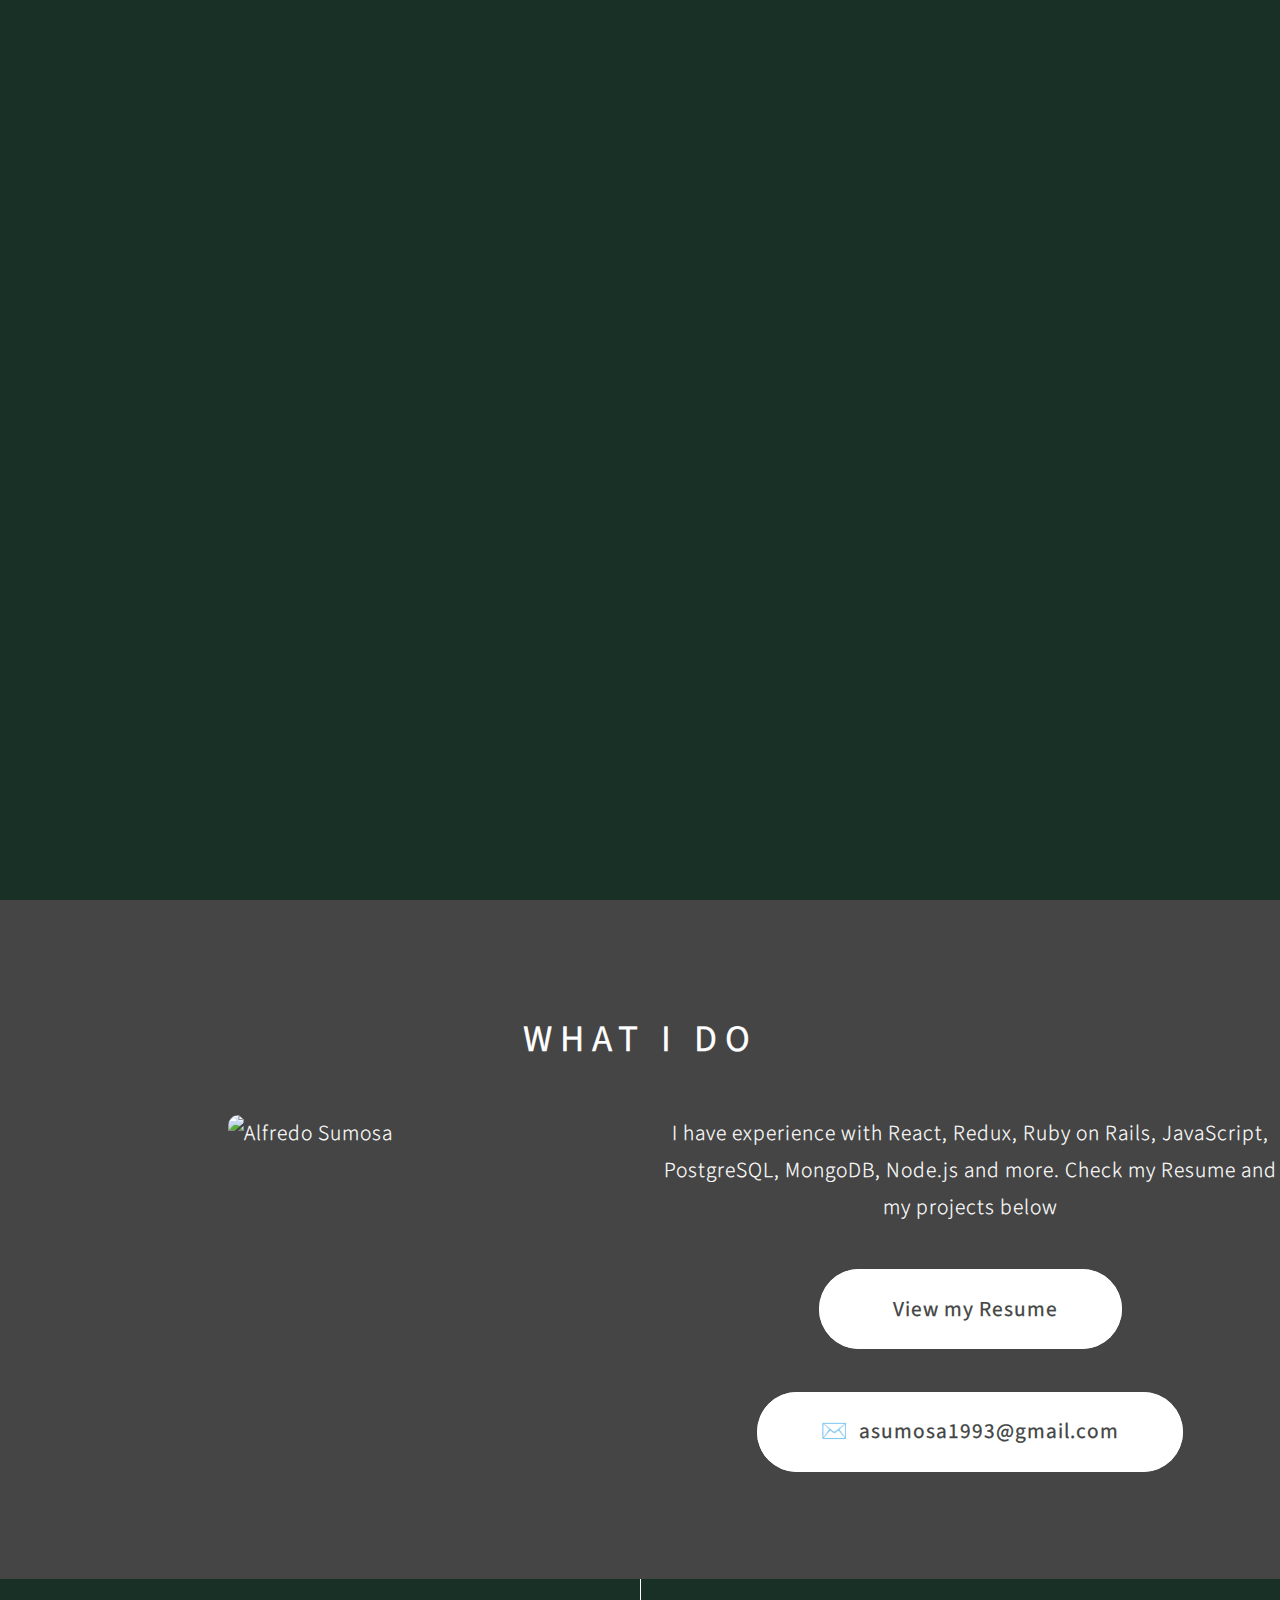
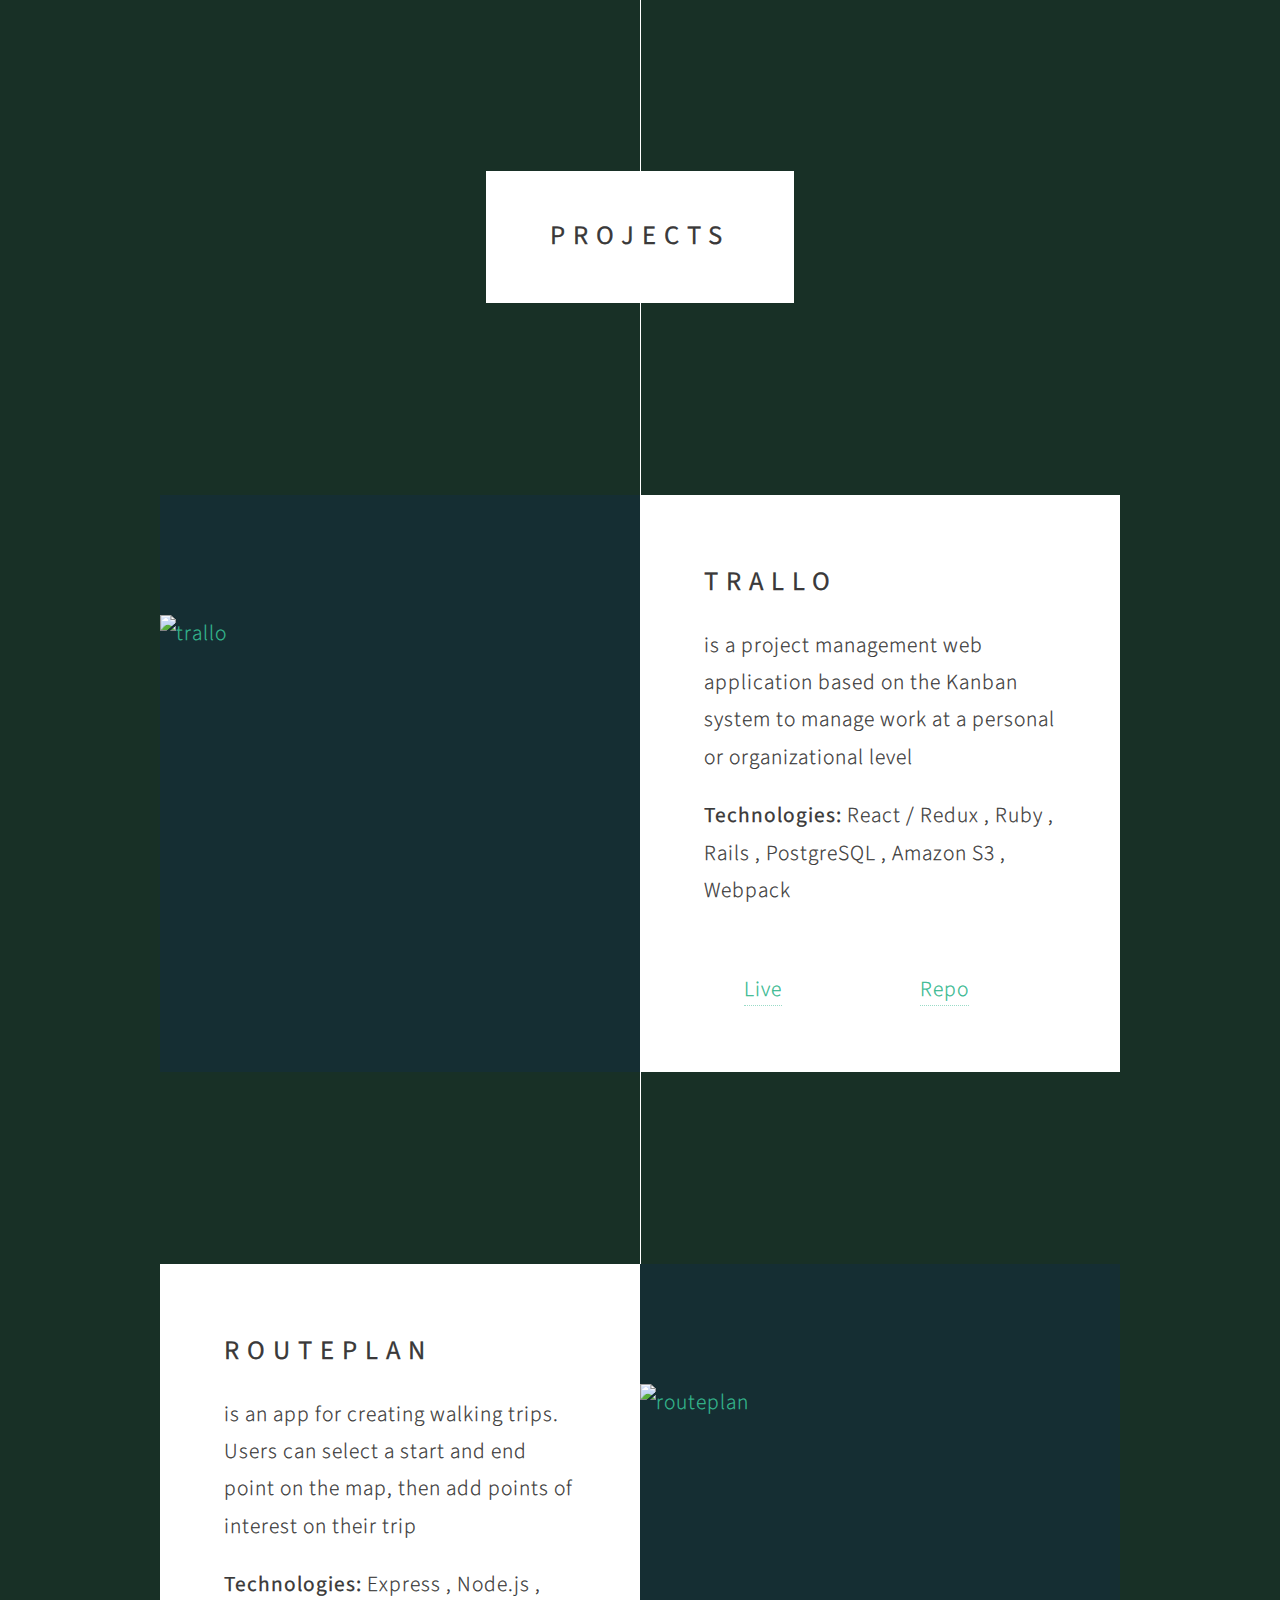
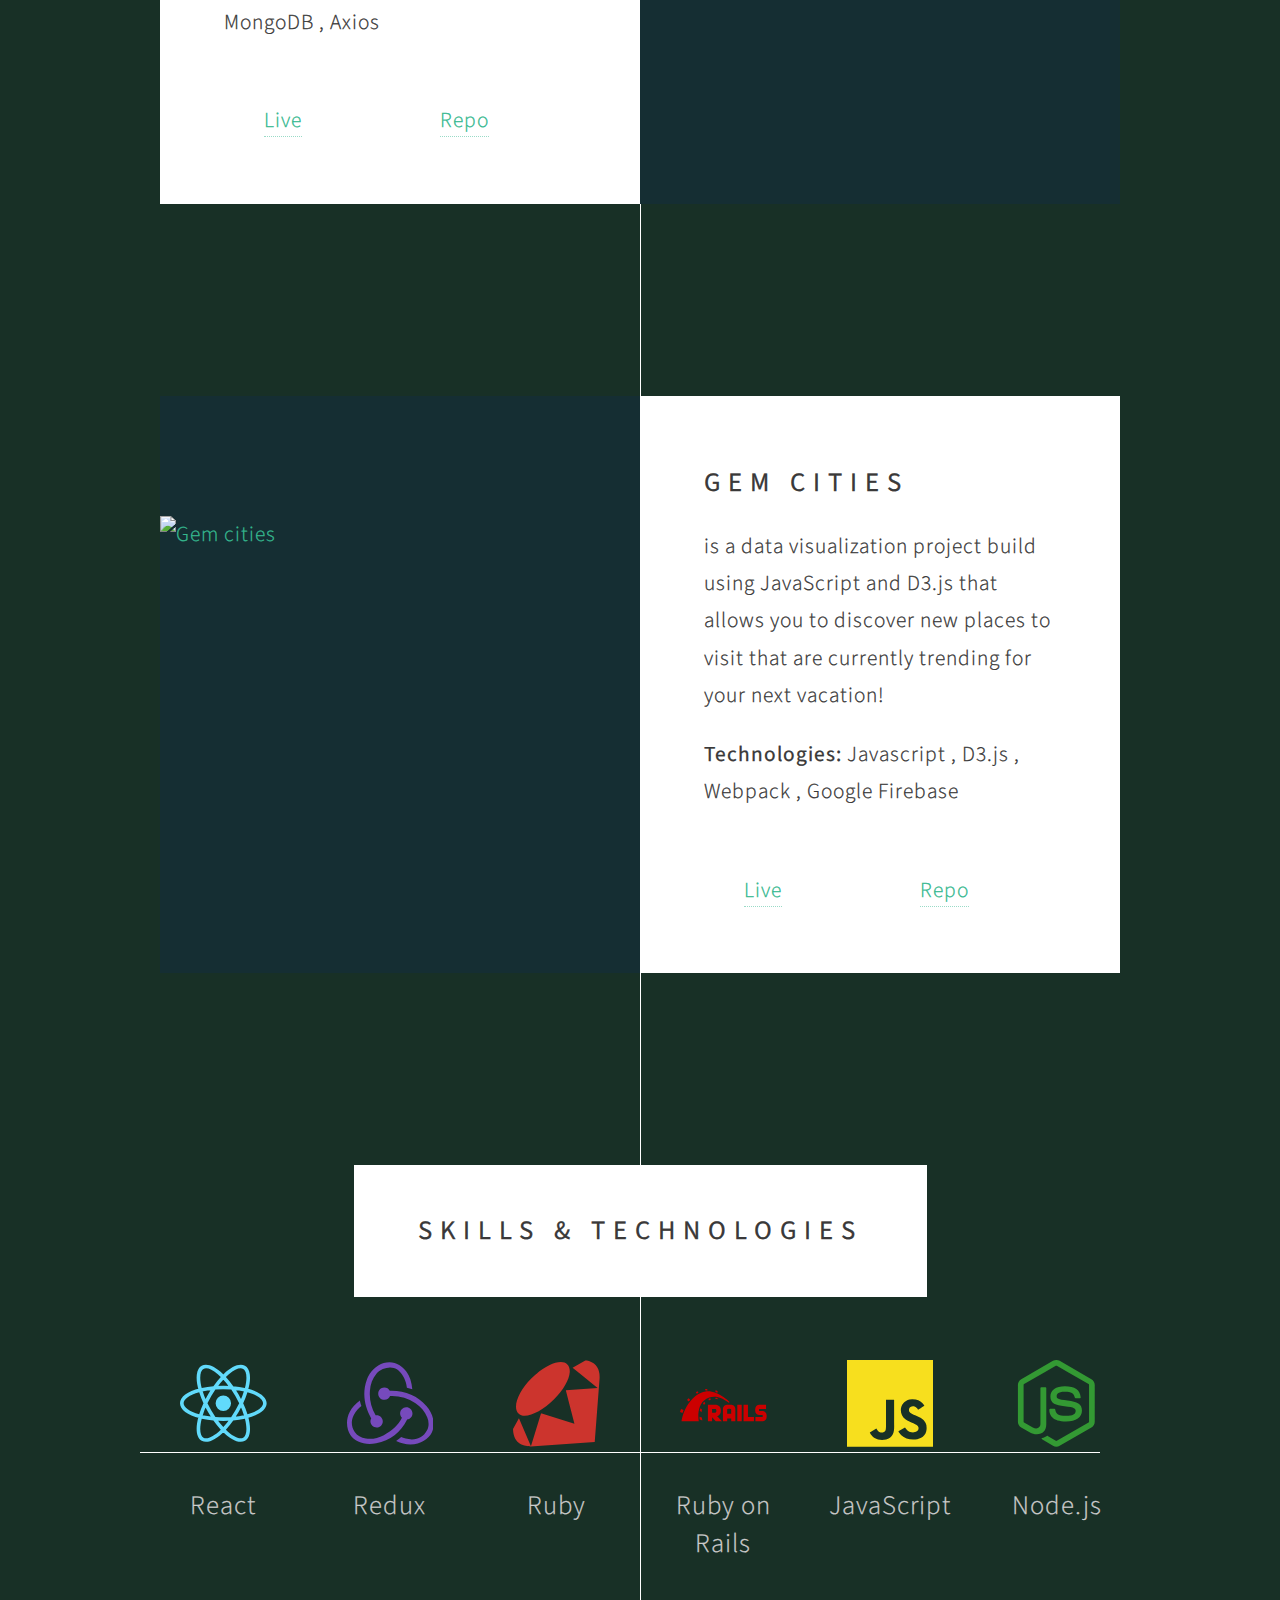
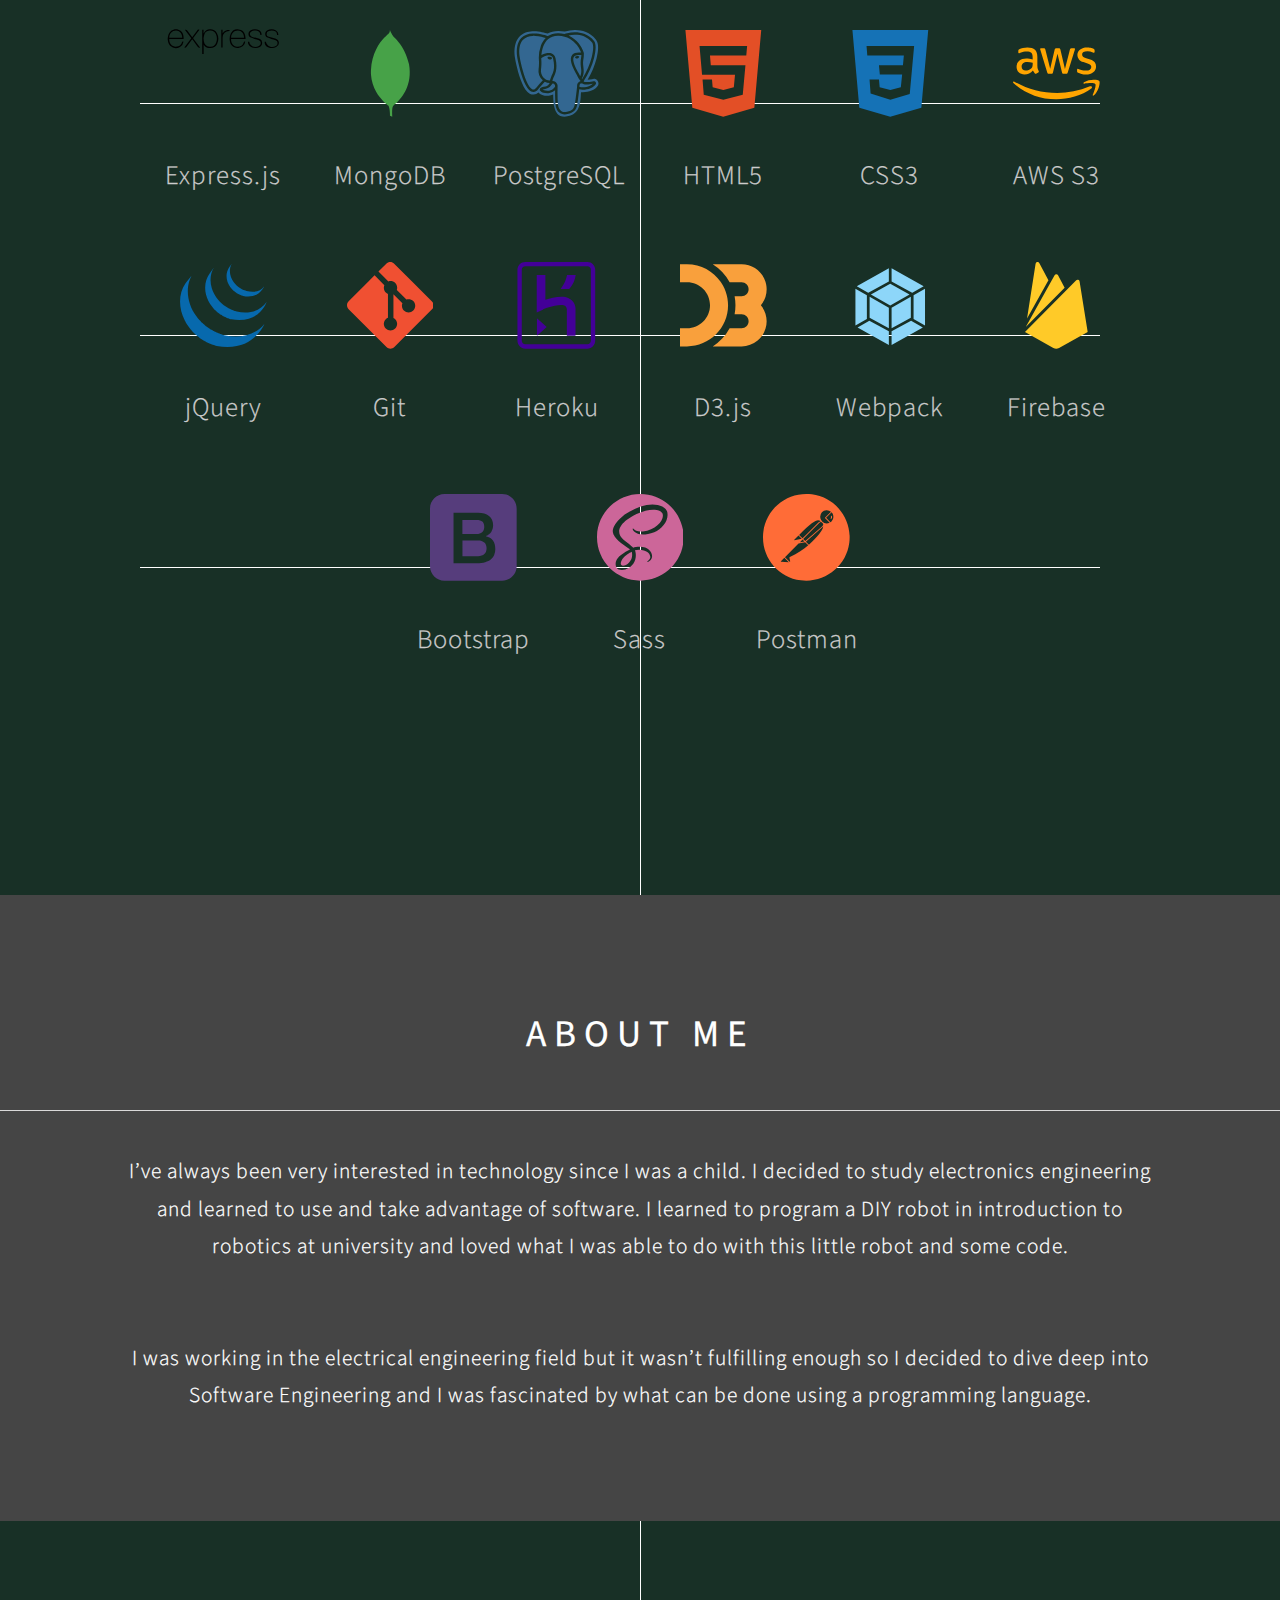
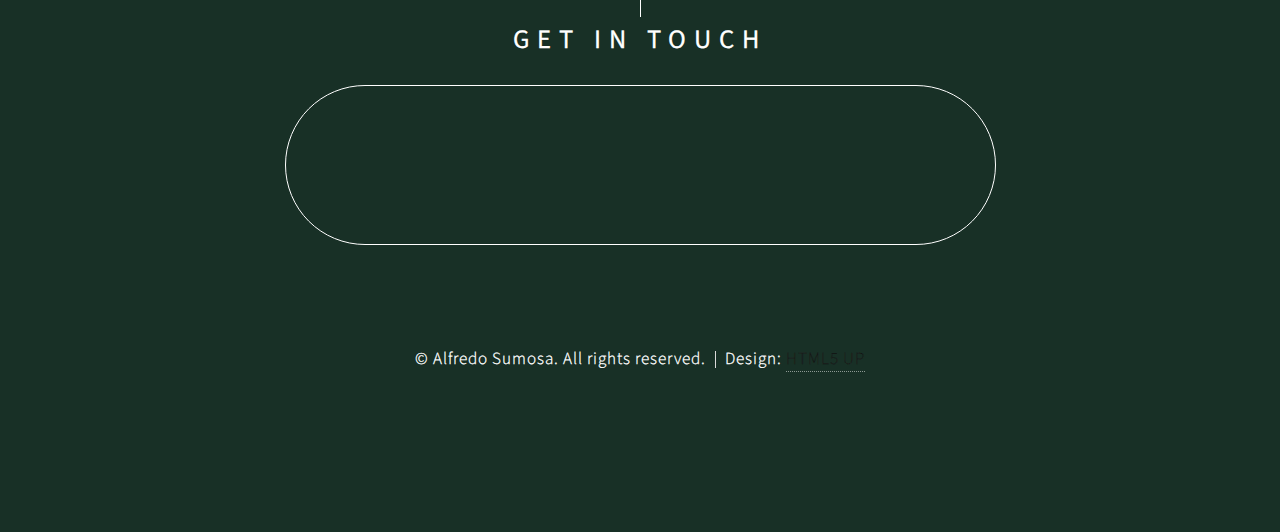
==== commit 4b1335f4: "test" ====
--- a/index.html
+++ b/index.html
@@ -19,7 +19,7 @@
 		<script type="application/javascript" src="./assets/js/scripts.js" defer="defer"></script>
 		
 		<title>Alfredo Sumosa - Software Engineer</title>
-		<link rel="icon" href="images/asv.png" type="image/png" sizes="16x16">
+		<link rel="icon" href="images/favicon.png" type="image/png" sizes="16x16">
 		<meta charset="utf-8" />
 		<meta name="viewport" content="width=device-width, initial-scale=1, user-scalable=no" />
 		<meta name="description" content="Software Engineer with a passion for Web Development. I've experience working from the backend to the frontend with the goal of creating apps with a seamless user experience" />
@@ -28,17 +28,13 @@
 	</head>
 	
 	<body class="is-preload">
-
 		<!-- Header -->
 			<section id="header">
 				<header>
 					<img class="avatar" src="./images/alfredo_avatar2.png" alt="avatar">
-					<h1>Alfredo Sumosa</h1>
+					<h1>👋 Hey!<br>I'm Alfredo Sumosa</h1>
 					<p>I’m a Software Engineer with a passion for Web Development. I've experience working from the backend to the frontend with the goal of creating apps with a seamless user experience</p>
 				</header>
-				<footer>
-					<a href="#banner" class="button style2 scrolly-middle">Learn More</a>
-				</footer>
 			</section>
 
 		<!-- Banner -->
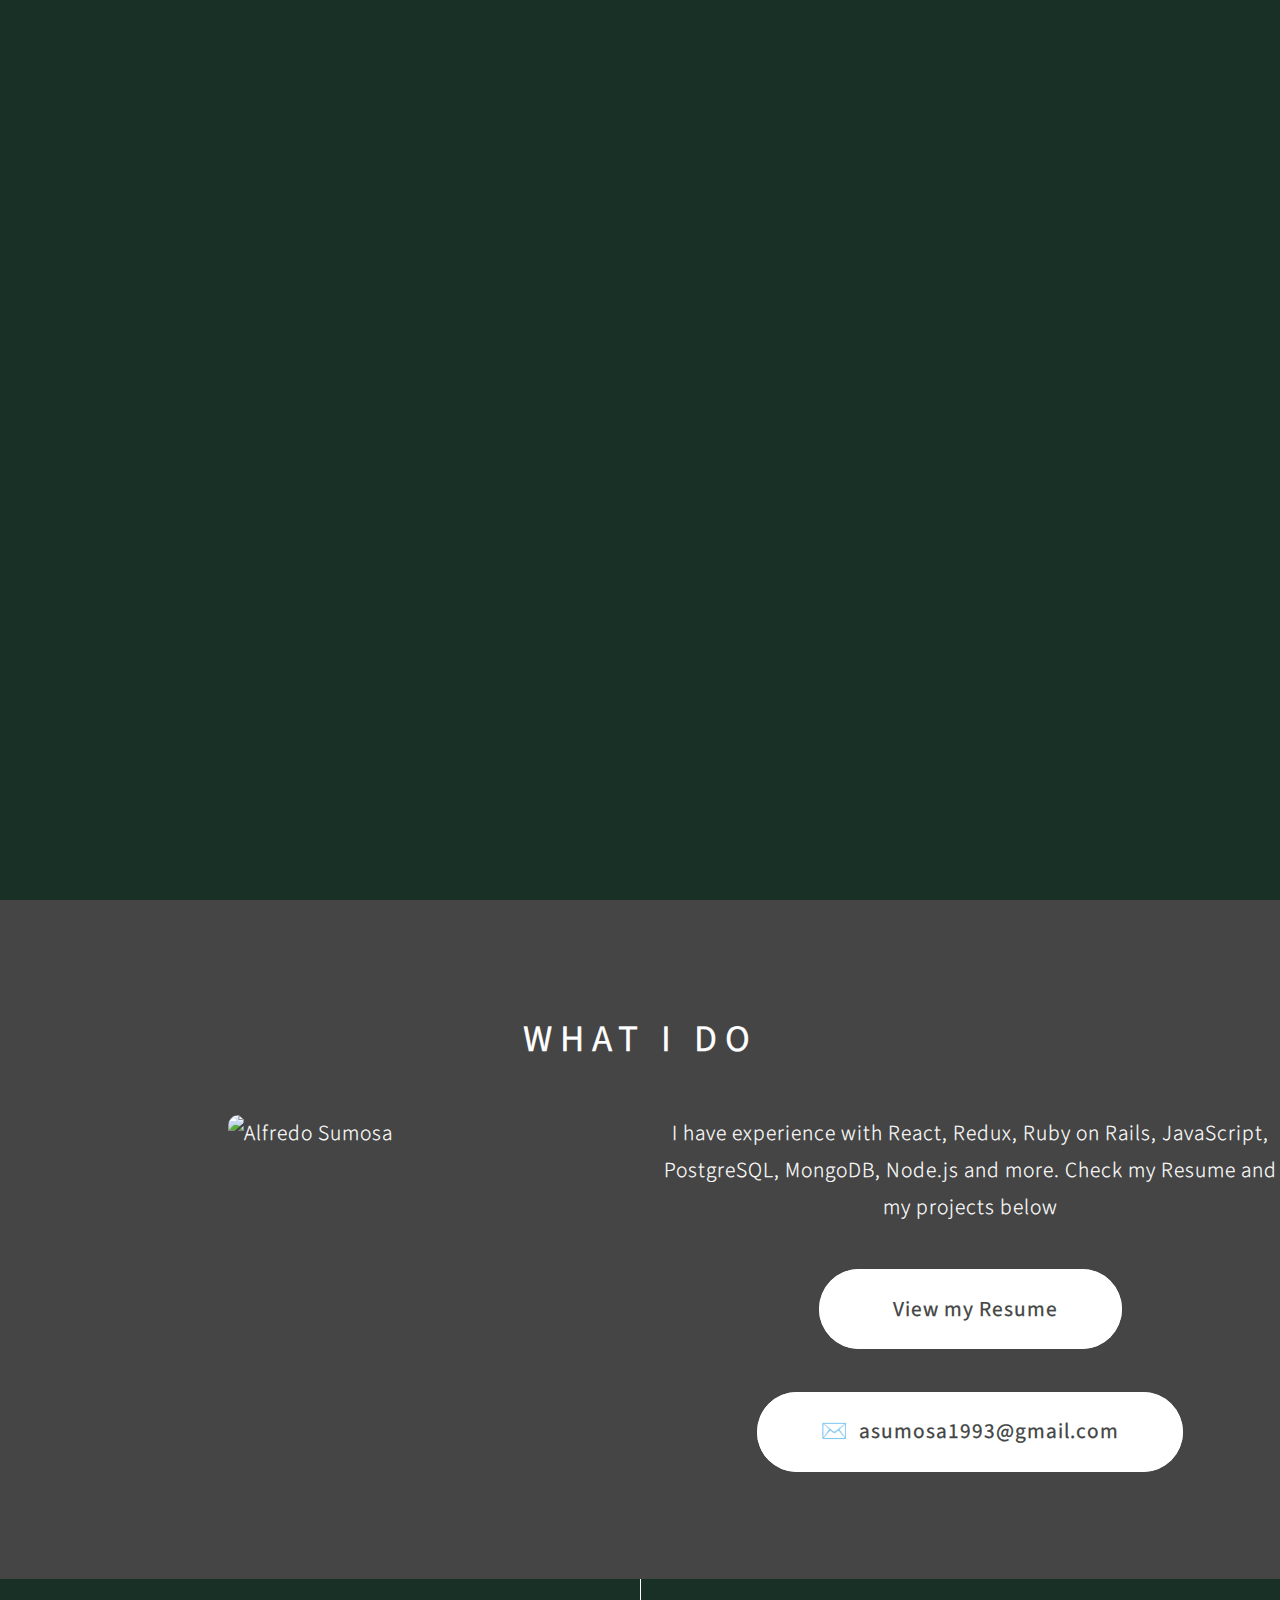
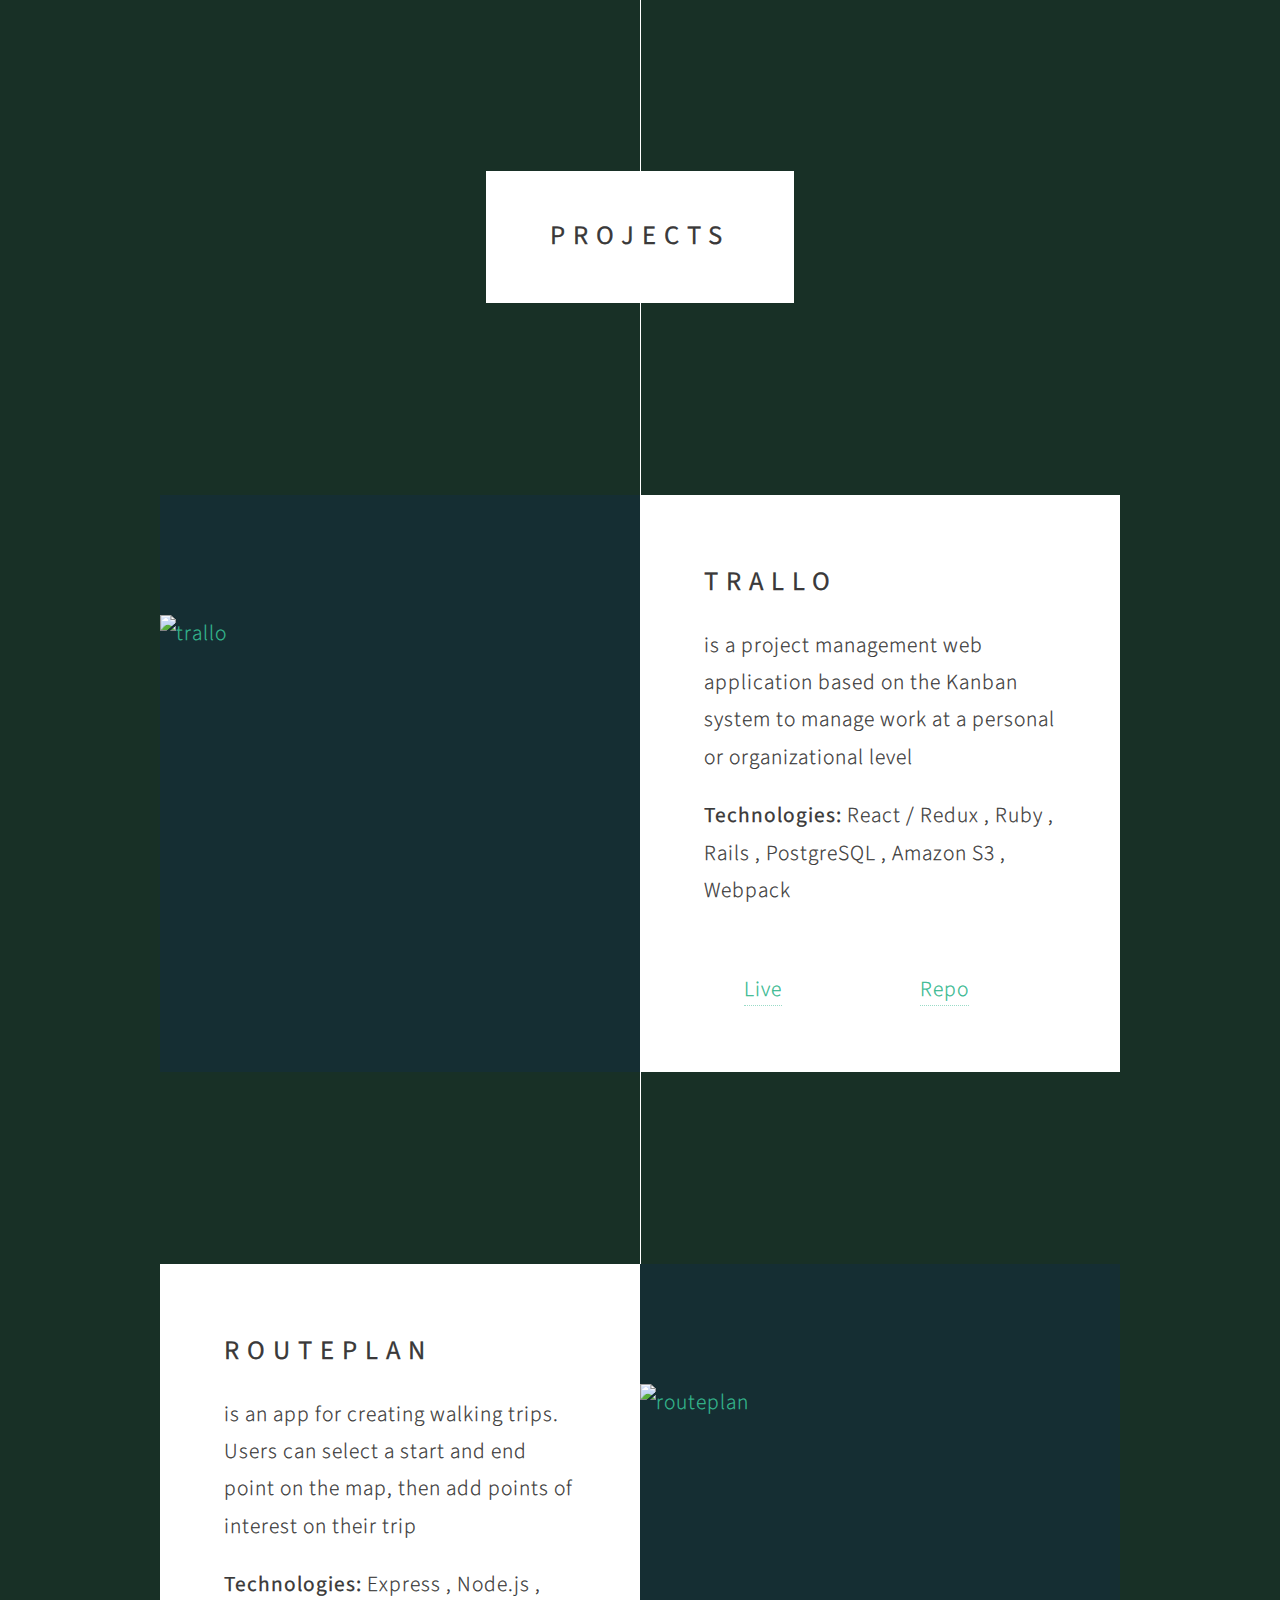
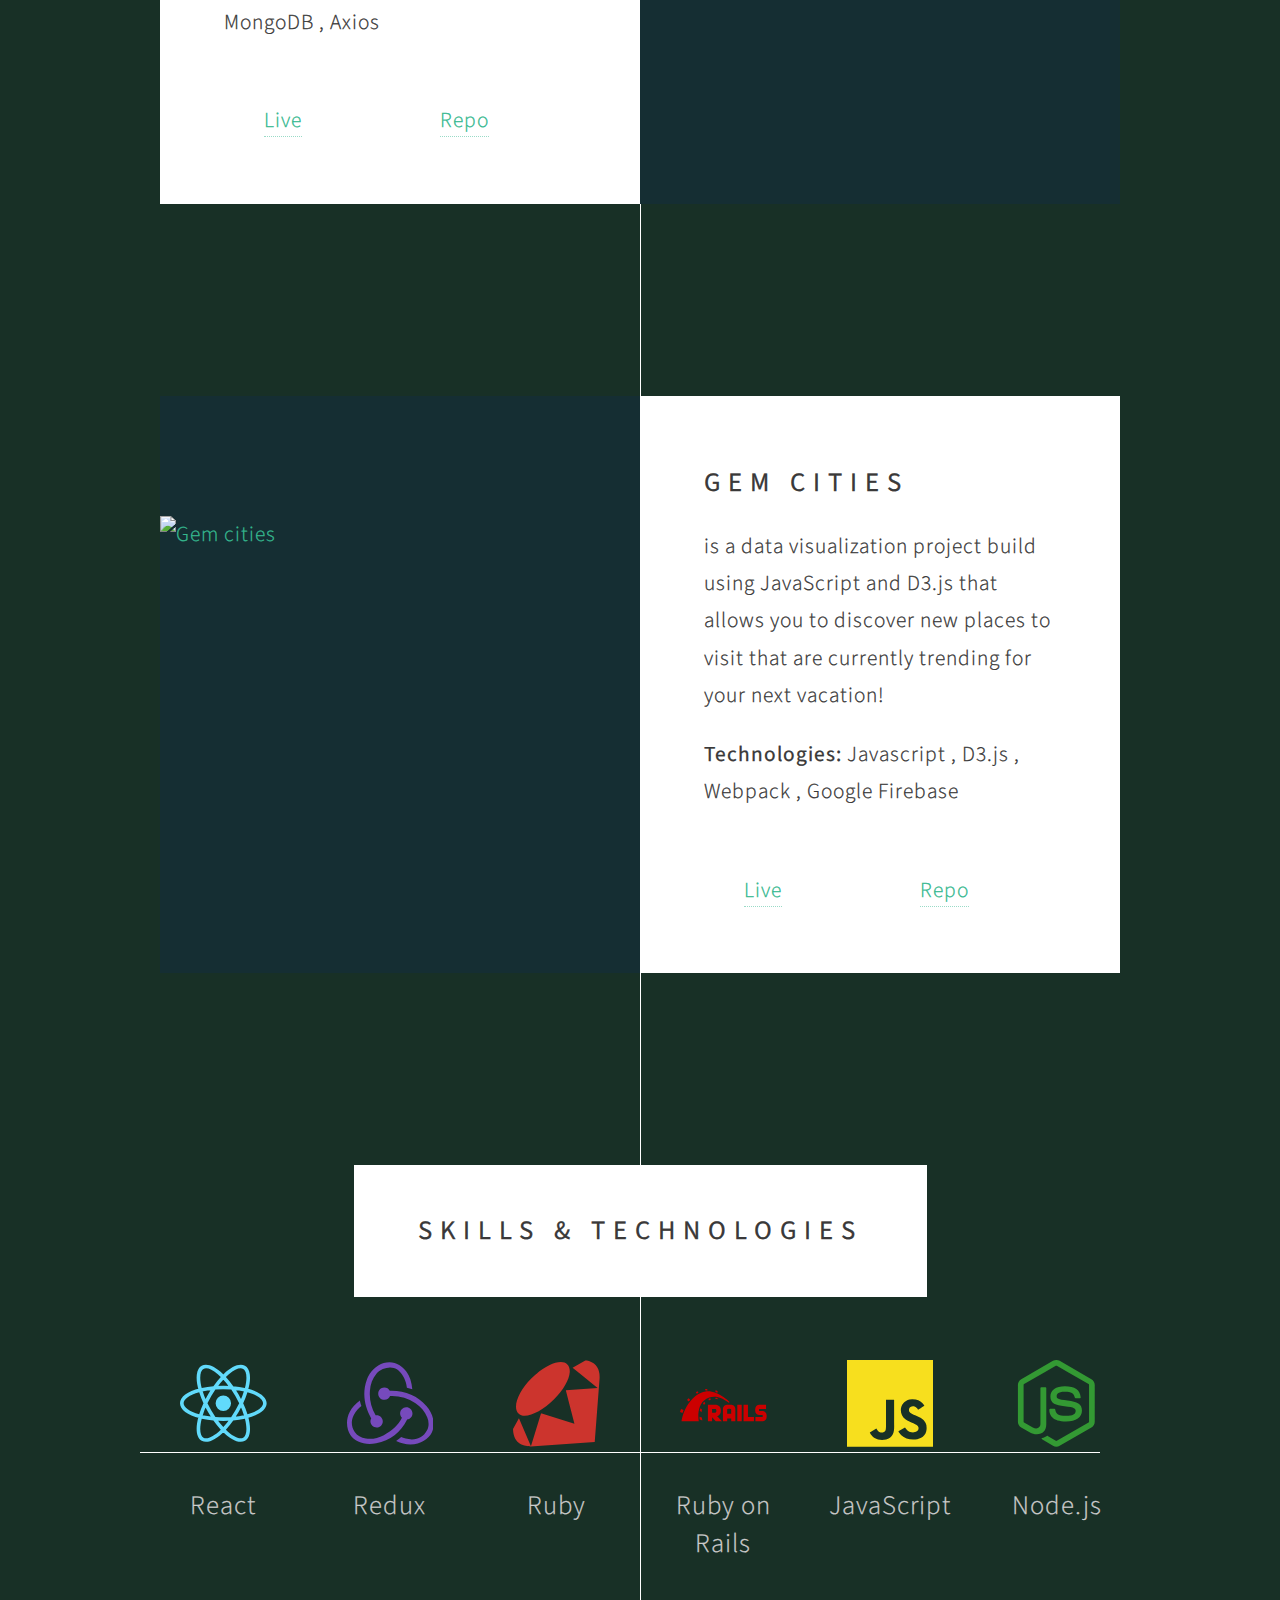
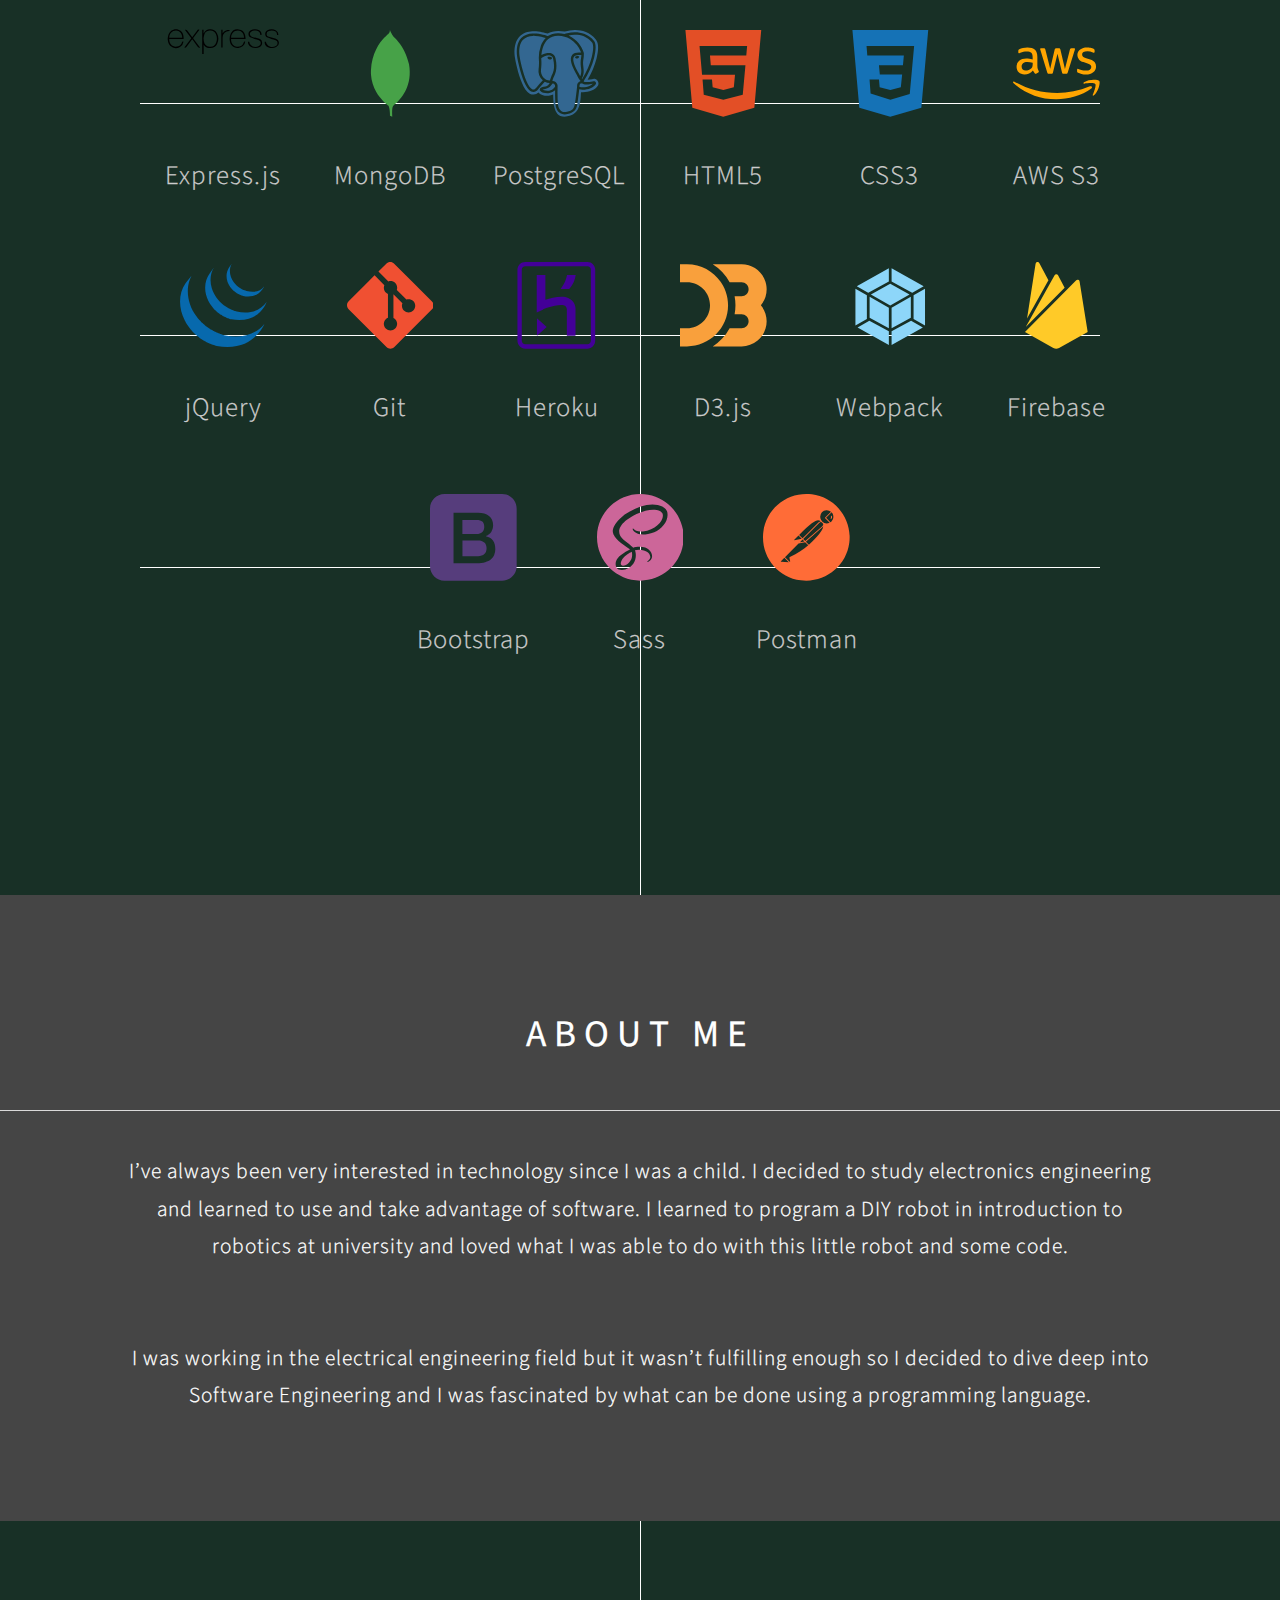
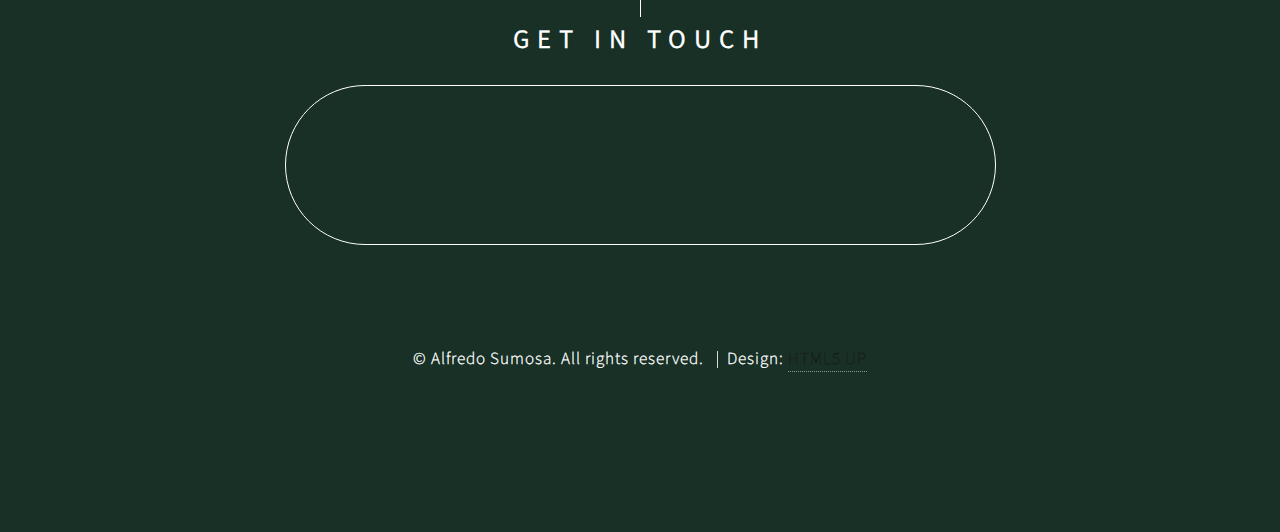
==== commit aa03d877: "Add resume" ====
--- a/index.html
+++ b/index.html
@@ -1,387 +1,638 @@
-<!DOCTYPE HTML>
-<!--
-	Overflow by HTML5 UP
-	html5up.net | @ajlkn
-	Free for personal and commercial use under the CCA 3.0 license (html5up.net/license)
--->
+<!DOCTYPE html>
 <html>
-	<head>
-
-		<!-- Google Analytics -->
-		<script>
-			window.ga = window.ga || function () { (ga.q = ga.q || []).push(arguments) }; ga.l = +new Date;
-			ga('create', 'UA-156374155-1', 'auto');
-			ga('send', 'pageview');
-		</script>
-		<script async src='https://www.google-analytics.com/analytics.js'></script>
-		<!-- End Google Analytics -->
-
-		<script type="application/javascript" src="./assets/js/scripts.js" defer="defer"></script>
-		
-		<title>Alfredo Sumosa - Software Engineer</title>
-		<link rel="icon" href="images/favicon.png" type="image/png" sizes="16x16">
-		<meta charset="utf-8" />
-		<meta name="viewport" content="width=device-width, initial-scale=1, user-scalable=no" />
-		<meta name="description" content="Software Engineer with a passion for Web Development. I've experience working from the backend to the frontend with the goal of creating apps with a seamless user experience" />
-		<link rel="stylesheet" href="assets/css/main.css" />
-		<noscript><link rel="stylesheet" href="assets/css/noscript.css" /></noscript>
-	</head>
-	
-	<body class="is-preload">
-		<!-- Header -->
-			<section id="header">
-				<header>
-					<img class="avatar" src="./images/alfredo_avatar2.png" alt="avatar">
-					<h1>👋 Hey!<br>I'm Alfredo Sumosa</h1>
-					<p>I’m a Software Engineer with a passion for Web Development. I've experience working from the backend to the frontend with the goal of creating apps with a seamless user experience</p>
-				</header>
-			</section>
-
-		<!-- Banner -->
-			<section id="banner">
-				<header>
-					<h2>What I do</h2>
-				</header>
-				<div class="row">
-					<div class="col-6 col-12-mobile">
-						<img class="image profile-pic" src="./images/Alfredo_Sumosa.jpg" alt="Alfredo Sumosa">
-					</div>
-					<div class="col-6 col-12-mobile">
-						<p>I have experience with React, Redux, Ruby on Rails, JavaScript, PostgreSQL, MongoDB, Node.js and more. Check my Resume and my projects below</p>
-						<div class="row">
-							<div class="col-12">
-								<footer>
-									<a href="#banner" class="button style2 scrolly-middle emoji"><i class="far fa-file-alt"></i>&nbsp;&nbsp;View my Resume</a>
-								</footer>
-							</div>
-						</div>
-						<div class="row">
-							<div class="col-12">
-								<footer>
-									<a href="mailto:asumosa1993@gmail.com" target="_blank" class="button style2 small scrolly-middle emoji">✉️&nbsp;&nbsp;asumosa1993@gmail.com</a>
-								</footer>
-							</div>
-						</div>
-					</div>
-				</div>
-			</section>
-
-		<!-- Project 1 -->
-			<article class="container box style2">
-				<header>
-					<h2>Projects</h2>
-				</header>
-			</article>
-			<article id="first" class="container box style1 right">
-				<a href="https://trallo-fsp.herokuapp.com/" target="_blank" class="image fit"><img src="images/trallo.png" alt="trallo" class="image-container" /></a>
-				<div class="inner">
-					<header>
-						<h2>Trallo</h2>
-					</header>
-					<p>is a project management web application based on the Kanban system to manage work at a personal or organizational level</p>
-					<p><strong>Technologies:</strong> React / Redux , Ruby , Rails , PostgreSQL , Amazon S3 , Webpack</p>
-					<div class="row">
-						<div class="link-c col-6 col-12-mobile">
-							<a href="https://trallo-fsp.herokuapp.com/" target="_blank">Live</a>
-						</div>
-						<div class="link-c col-6 col-12-mobile">
-							<a href="https://github.com/alfredosumosav/trallo" target="_blank">Repo</a>
-						</div>
-					</div>
-				</div>
-			</article>
-
-		<!-- Project 2 -->
-			<article class="container box style1 left">
-				<a href="https://routeplan.herokuapp.com/" target="_blank" class="image fit"><img src="images/routeplan.png" alt="routeplan" class="image-container" /></a>
-				<div class="inner">
-					<header>
-						<h2>RoutePlan</h2>
-					</header>
-					<p>is an app for creating walking trips. Users can select a start and end point on the map, then add points of interest on
-					their trip</p>
-					<p><strong>Technologies:</strong> Express , Node.js , MongoDB , Axios</p>
-					<div class="row">
-						<div class="link-c col-6 col-12-mobile">
-							<a href="https://routeplan.herokuapp.com/" target="_blank">Live</a>
-						</div>
-						<div class="link-c col-6 col-12-mobile">
-							<a href="https://github.com/alfredosumosav/routeplan" target="_blank">Repo</a>
-						</div>
-					</div>
-				</div>
-			</article>
-
-		<!-- Project 3 -->
-			<article id="first" class="container box style1 right">
-				<a href="https://alfredosumosav.github.io/gem-cities/dist/" target="_blank" class="image fit"><img src="images/gem-cities.png" alt="Gem cities" class="image-container" /></a>
-				<div class="inner">
-					<header>
-						<h2>Gem Cities</h2>
-					</header>
-					<p>is a data visualization project build using JavaScript and D3.js that allows you to discover new places to visit that are currently
-					trending for your next vacation!</p>
-					<p><strong>Technologies:</strong> Javascript , D3.js , Webpack , Google Firebase</p>
-					<div class="row">
-						<div class="link-c col-6 col-12-mobile">
-							<a href="https://alfredosumosav.github.io/gem-cities/dist/" target="_blank">Live</a>
-						</div>
-						<div class="link-c col-6 col-12-mobile">
-							<a href="https://github.com/alfredosumosav/gem-cities" target="_blank">Repo</a>
-						</div>
-					</div>
-				</div>
-			</article>
-
-		<!-- Skills -->
-			<article class="container box style2">
-				<header>
-					<h2>Skills & Technologies</h2>
-				</header>
-				<div class="inner gallery">
-					<div class="row">
-						<div class="col-2 off-4-mobile col-4-mobile tech-container">
-							<svg class="image fit ico" role="img" viewBox="0 0 24 30" xmlns="http://www.w3.org/2000/svg">
-								<title>React icon</title>
-								<path
-									x="7"
-									fill="#61DAFB"
-									d="M12 9.861A2.139 2.139 0 1 0 12 14.139 2.139 2.139 0 1 0 12 9.861zM6.008 16.255l-.472-.12C2.018 15.246 0 13.737 0 11.996s2.018-3.25 5.536-4.139l.472-.119.133.468a23.53 23.53 0 0 0 1.363 3.578l.101.213-.101.213a23.307 23.307 0 0 0-1.363 3.578l-.133.467zM5.317 8.95c-2.674.751-4.315 1.9-4.315 3.046 0 1.145 1.641 2.294 4.315 3.046a24.95 24.95 0 0 1 1.182-3.046A24.752 24.752 0 0 1 5.317 8.95zM17.992 16.255l-.133-.469a23.357 23.357 0 0 0-1.364-3.577l-.101-.213.101-.213a23.42 23.42 0 0 0 1.364-3.578l.133-.468.473.119c3.517.889 5.535 2.398 5.535 4.14s-2.018 3.25-5.535 4.139l-.473.12zm-.491-4.259c.48 1.039.877 2.06 1.182 3.046 2.675-.752 4.315-1.901 4.315-3.046 0-1.146-1.641-2.294-4.315-3.046a24.788 24.788 0 0 1-1.182 3.046zM5.31 8.945l-.133-.467C4.188 4.992 4.488 2.494 6 1.622c1.483-.856 3.864.155 6.359 2.716l.34.349-.34.349a23.552 23.552 0 0 0-2.422 2.967l-.135.193-.235.02a23.657 23.657 0 0 0-3.785.61l-.472.119zm1.896-6.63c-.268 0-.505.058-.705.173-.994.573-1.17 2.565-.485 5.253a25.122 25.122 0 0 1 3.233-.501 24.847 24.847 0 0 1 2.052-2.544c-1.56-1.519-3.037-2.381-4.095-2.381zM16.795 22.677c-.001 0-.001 0 0 0-1.425 0-3.255-1.073-5.154-3.023l-.34-.349.34-.349a23.53 23.53 0 0 0 2.421-2.968l.135-.193.234-.02a23.63 23.63 0 0 0 3.787-.609l.472-.119.134.468c.987 3.484.688 5.983-.824 6.854a2.38 2.38 0 0 1-1.205.308zm-4.096-3.381c1.56 1.519 3.037 2.381 4.095 2.381h.001c.267 0 .505-.058.704-.173.994-.573 1.171-2.566.485-5.254a25.02 25.02 0 0 1-3.234.501 24.674 24.674 0 0 1-2.051 2.545zM18.69 8.945l-.472-.119a23.479 23.479 0 0 0-3.787-.61l-.234-.02-.135-.193a23.414 23.414 0 0 0-2.421-2.967l-.34-.349.34-.349C14.135 1.778 16.515.767 18 1.622c1.512.872 1.812 3.37.824 6.855l-.134.468zM14.75 7.24c1.142.104 2.227.273 3.234.501.686-2.688.509-4.68-.485-5.253-.988-.571-2.845.304-4.8 2.208A24.849 24.849 0 0 1 14.75 7.24zM7.206 22.677A2.38 2.38 0 0 1 6 22.369c-1.512-.871-1.812-3.369-.823-6.854l.132-.468.472.119c1.155.291 2.429.496 3.785.609l.235.02.134.193a23.596 23.596 0 0 0 2.422 2.968l.34.349-.34.349c-1.898 1.95-3.728 3.023-5.151 3.023zm-1.19-6.427c-.686 2.688-.509 4.681.485 5.254.987.563 2.843-.305 4.8-2.208a24.998 24.998 0 0 1-2.052-2.545 24.976 24.976 0 0 1-3.233-.501zM12 16.878c-.823 0-1.669-.036-2.516-.106l-.235-.02-.135-.193a30.388 30.388 0 0 1-1.35-2.122 30.354 30.354 0 0 1-1.166-2.228l-.1-.213.1-.213a30.3 30.3 0 0 1 1.166-2.228c.414-.716.869-1.43 1.35-2.122l.135-.193.235-.02a29.785 29.785 0 0 1 5.033 0l.234.02.134.193a30.006 30.006 0 0 1 2.517 4.35l.101.213-.101.213a29.6 29.6 0 0 1-2.517 4.35l-.134.193-.234.02c-.847.07-1.694.106-2.517.106zm-2.197-1.084c1.48.111 2.914.111 4.395 0a29.006 29.006 0 0 0 2.196-3.798 28.585 28.585 0 0 0-2.197-3.798 29.031 29.031 0 0 0-4.394 0 28.477 28.477 0 0 0-2.197 3.798 29.114 29.114 0 0 0 2.197 3.798z" 
-								/>
-							</svg>
-							<span class="brand-title">React</span>
-						</div>
-						<div class="col-2 off-4-mobile col-4-mobile tech-container">
-							<svg class="image fit ico" role="img" viewBox="0 0 24 30" xmlns="http://www.w3.org/2000/svg">
-								<title>Redux icon</title>
-								<path
-									fill="#764ABC"
-									d="M16.633 16.504c.869-.075 1.543-.84 1.499-1.754-.046-.914-.795-1.648-1.708-1.648h-.061c-.943.031-1.678.824-1.648 1.769.03.479.226.869.494 1.153-1.048 2.038-2.621 3.536-5.004 4.795-1.603.838-3.296 1.154-4.944.929-1.378-.194-2.456-.81-3.116-1.798-.988-1.499-1.078-3.116-.255-4.734.601-1.169 1.499-2.023 2.099-2.443-.15-.389-.33-1.048-.42-1.542-4.436 3.177-3.985 7.521-2.637 9.574 1.004 1.498 3.057 2.456 5.304 2.456.599 0 1.229-.044 1.843-.194 3.896-.749 6.847-3.086 8.54-6.532l.014-.031zM21.981 12.758c-2.321-2.727-5.738-4.225-9.634-4.225h-.51c-.253-.554-.837-.899-1.497-.899h-.045c-.943 0-1.678.81-1.647 1.753.03.898.794 1.648 1.708 1.648h.074c.675-.03 1.259-.45 1.498-1.049h.555c2.309 0 4.495.674 6.488 1.992 1.527 1.004 2.622 2.322 3.236 3.896.538 1.288.509 2.547-.045 3.597-.854 1.647-2.293 2.517-4.195 2.517-1.199 0-2.367-.375-2.967-.644-.359.298-.959.793-1.394 1.093 1.318.598 2.652.943 3.94.943 2.922 0 5.093-1.647 5.918-3.236.898-1.798.824-4.824-1.469-7.416l-.014.03zM6.49 17.042c.029.899.793 1.648 1.708 1.648h.06c.959-.03 1.693-.823 1.648-1.768 0-.899-.779-1.647-1.693-1.647h-.061c-.06 0-.149 0-.225.029-1.243-2.098-1.768-4.346-1.572-6.771.119-1.828.719-3.417 1.797-4.735.899-1.124 2.592-1.679 3.746-1.708 3.236-.061 4.585 3.971 4.689 5.574l1.498.449c-.345-4.914-3.4-7.492-6.322-7.492-2.742 0-5.273 1.993-6.293 4.915-1.393 3.896-.479 7.641 1.229 10.638-.149.195-.239.539-.209.868z" />
-							</svg>
-							<span class="brand-title">Redux</span>
-						</div>
-						<div class="col-2 off-4-mobile col-4-mobile tech-container">
-							<svg class="image fit ico" role="img" viewBox="0 0 24 30" xmlns="http://www.w3.org/2000/svg">
-									<title>Ruby icon</title>
-									<path
-										fill="#CC342D"
-										d="M20.156.083c3.033.525 3.893 2.598 3.829 4.77L24 4.822 22.635 22.71 4.89 23.926h.016C3.433 23.864.15 23.729 0 19.139l1.645-3 2.819 6.586.503 1.172 2.805-9.144-.03.007.016-.03 9.255 2.956-1.396-5.431-.99-3.9 8.82-.569-.615-.51L16.5 2.114 20.159.073l-.003.01zM0 19.089v.026-.029.003zM5.13 5.073c3.561-3.533 8.157-5.621 9.922-3.84 1.762 1.777-.105 6.105-3.673 9.636-3.563 3.532-8.103 5.734-9.864 3.957-1.766-1.777.045-6.217 3.612-9.75l.003-.003z" />
-							</svg>
-							<span class="brand-title">Ruby</span>
-						</div>
-						<div class="col-2 off-4-mobile col-4-mobile tech-container">
-							<svg class="image fit ico" role="img" viewBox="0 0 24 30" xmlns="http://www.w3.org/2000/svg">
-									<title>Rails icon</title>
-									<path fill="#CC0000"
-										d="M20.8848485 15.8107143v1.1635714h1.9818182c.4060606 0 1.1030303-.315 1.1272727-1.19571427v-.45c0-.75214286-.5818182-1.1957143-1.1272727-1.1957143h-.9878788v-.54h1.9575757v-1.17h-1.8787878c-.4848485 0-1.1333334.42428573-1.1333334 1.215v.405c0 .7907143.6424243 1.1957143 1.1333334 1.1957143 1.3636363.00642857-.3272728 0 .9333333 0v.56571428l-2.0060606.0064286zm-10.6181818-.28285716s1.060606-.09642857 1.060606-1.5492857c0-1.45285715-1.2848485-1.58785715-1.2848485-1.58785715H7.72727273v4.5835714H8.8909091v-1.1057143l1.0060606 1.1057142h1.7212121l-1.3515151-1.4464286zm-.44848488-.93857143H8.8909091v-1.0478571h.93333332s.26060608.1028572.26060608.5207143c0 .4178572-.26666668.5271429-.26666668.5271429zM14.2 12.4228572h-1.1818182c-.8424242 0-1.1272727.81-1.1272727 1.1957143v3.35571427h1.1818182v-.8035714h1.1090909v.8035714h1.1454545V13.6185715c0-.97714286-.8363636-1.1957143-1.1272727-1.1957143zm-.0181818 2.44928572h-1.1151515V13.76s0-.2507143.3696969-.2507143h.4060606c.3272728 0 .3333334.2507143.3333334.2507143v1.11214286h.0060606zm1.6848485-2.44928573h1.230303v4.5514285h-1.230303v-4.5514285zm2.9575757 3.375v-3.375H17.6v4.5514285h2.8787879v-1.1764285h-1.6545455zM.42424242 16.9742857h4.7878788S4.2969697 12.545 7.3272727 10.75142858c.66060607-.34071428 2.76363638-1.61357143 6.20606058 1.08642857.1090909-.09642857.2121212-.17357143.2121212-.17357143s-3.1515151-3.33642856-6.66060602-2.9635714c-1.76363636.16714284-3.93333333 1.87071427-5.2060606 4.12071427-1.27272726 2.25-1.45454546 4.1528571-1.45454546 4.1528571zM.42424242 16.9742857h4.7878788S4.2969697 12.545 7.3272727 10.75142858c.66060607-.34071428 2.76363638-1.61357143 6.20606058 1.08642857.1090909-.09642857.2121212-.17357143.2121212-.17357143s-3.1515151-3.33642856-6.66060602-2.9635714c-1.76363636.16714284-3.93333333 1.87071427-5.2060606 4.12071427-1.27272726 2.25-1.45454546 4.1528571-1.45454546 4.1528571zM.42424242 16.9742857h4.7878788S4.2969697 12.545 7.3272727 10.75142858c.66060607-.34071428 2.76363638-1.61357143 6.20606058 1.08642857.1090909-.09642857.2121212-.17357143.2121212-.17357143s-3.1515151-3.33642856-6.66060602-2.9635714c-1.76969696.16714284-3.93939393 1.87071427-5.2121212 4.12071427C.6 15.0714285.4242424 16.9742857.4242424 16.9742857zM10.4 9.0607143L10.4242424 8.63c-.0545454-.03214286-.2060606-.1092857-.58787876-.225l-.02424243.4242857c.2.0707143.3939394.14785716.5878788.2314286zM9.82424242 10.42357143l-.02424242.405c.2.00642857.4.03214286.6.07714286l.0242424-.3985715c-.2060606-.045-.4060606-.0707143-.59999998-.0835715zm-2.24242424-2.0057143h.06060606l-.12121212-.39214284c-.1878788 0-.38181818.0128571-.58181818.0385714l.1151515.3792857c.1757576-.0192857.35151517-.0257143.52727274-.0257143zm.2909091 2.3657143l.13939393.44357143c.1757576-.09.3515152-.16714286.5272728-.225l-.1333333-.42428572c-.2060606.06428572-.3818182.135-.5333333.2057143zM5.1212121 9.09285713l-.27272727-.44357142c-.15151515.0835715-.3090909.1735715-.47272727.2764286l.27878787.45c.15757576-.1028571.3090909-.1992857.46666667-.2828571zm1.24242424 2.89285716l.2909091.4628571c.1030303-.1607143.22424242-.3085715.35757575-.4564286L6.7393939 11.555c-.13939394.135-.26666667.28285714-.37575758.4307143zm-.87878788 2.07l.4909091.4114285C6 14.2164285 6.04242424 13.9657143 6.1030303 13.715l-.43636363-.36642857c-.07878788.23785714-.13333334.47571428-.1818182.70714286zM2.830303 11.0021428L2.4 10.60357142c-.15757576.1607143-.3090909.32142858-.44848485.48214287L2.41818182 11.51c.12727273-.17357143.26666666-.34714286.4121212-.50785714zM1 13.8757143l-.6969697-.27c-.1151515.27642856-.24242424.59785713-.3030303.77142856l.6969697.27C.77575758 14.42857143.9030303 14.11357143 1 13.8757143zm4.3939394 1.81285713c.0121212.34071428.04242424.61714286.07272727.81L6.1939394 16.775c-.05454546-.2507143-.10909092-.53357143-.14545455-.8357143l-.65454546-.25071427z" />
-							</svg>
-							<span class="brand-title">Ruby on Rails</span>
-						</div>
-						<div class="col-2 off-4-mobile col-4-mobile tech-container">
-							<svg class="image fit ico" role="img" viewBox="0 0 24 30" xmlns="http://www.w3.org/2000/svg">
-								<title>JavaScript icon</title>
-								<path fill="#F7DF1E"
-									d="M0 0h24v24H0V0zm22.034 18.276c-.175-1.095-.888-2.015-3.003-2.873-.736-.345-1.554-.585-1.797-1.14-.091-.33-.105-.51-.046-.705.15-.646.915-.84 1.515-.66.39.12.75.42.976.9 1.034-.676 1.034-.676 1.755-1.125-.27-.42-.404-.601-.586-.78-.63-.705-1.469-1.065-2.834-1.034l-.705.089c-.676.165-1.32.525-1.71 1.005-1.14 1.291-.811 3.541.569 4.471 1.365 1.02 3.361 1.244 3.616 2.205.24 1.17-.87 1.545-1.966 1.41-.811-.18-1.26-.586-1.755-1.336l-1.83 1.051c.21.48.45.689.81 1.109 1.74 1.756 6.09 1.666 6.871-1.004.029-.09.24-.705.074-1.65l.046.067zm-8.983-7.245h-2.248c0 1.938-.009 3.864-.009 5.805 0 1.232.063 2.363-.138 2.711-.33.689-1.18.601-1.566.48-.396-.196-.597-.466-.83-.855-.063-.105-.11-.196-.127-.196l-1.825 1.125c.305.63.75 1.172 1.324 1.517.855.51 2.004.675 3.207.405.783-.226 1.458-.691 1.811-1.411.51-.93.402-2.07.397-3.346.012-2.054 0-4.109 0-6.179l.004-.056z" />
-							</svg>
-							<span class="brand-title">JavaScript</span>
-						</div>
-						<div class="col-2 off-4-mobile col-4-mobile tech-container">
-							<svg class="image fit ico" role="img" viewBox="0 0 24 30" xmlns="http://www.w3.org/2000/svg">
-								<title>Node.js icon</title>
-								<path fill="#339933"
-									d="M11.998,24c-0.321,0-0.641-0.084-0.922-0.247l-2.936-1.737c-0.438-0.245-0.224-0.332-0.08-0.383 c0.585-0.203,0.703-0.25,1.328-0.604c0.065-0.037,0.151-0.023,0.218,0.017l2.256,1.339c0.082,0.045,0.197,0.045,0.272,0l8.795-5.076 c0.082-0.047,0.134-0.141,0.134-0.238V6.921c0-0.099-0.053-0.192-0.137-0.242l-8.791-5.072c-0.081-0.047-0.189-0.047-0.271,0 L3.075,6.68C2.99,6.729,2.936,6.825,2.936,6.921v10.15c0,0.097,0.054,0.189,0.139,0.235l2.409,1.392 c1.307,0.654,2.108-0.116,2.108-0.89V7.787c0-0.142,0.114-0.253,0.256-0.253h1.115c0.139,0,0.255,0.112,0.255,0.253v10.021 c0,1.745-0.95,2.745-2.604,2.745c-0.508,0-0.909,0-2.026-0.551L2.28,18.675c-0.57-0.329-0.922-0.945-0.922-1.604V6.921 c0-0.659,0.353-1.275,0.922-1.603l8.795-5.082c0.557-0.315,1.296-0.315,1.848,0l8.794,5.082c0.57,0.329,0.924,0.944,0.924,1.603 v10.15c0,0.659-0.354,1.273-0.924,1.604l-8.794,5.078C12.643,23.916,12.324,24,11.998,24z M19.099,13.993 c0-1.9-1.284-2.406-3.987-2.763c-2.731-0.361-3.009-0.548-3.009-1.187c0-0.528,0.235-1.233,2.258-1.233 c1.807,0,2.473,0.389,2.747,1.607c0.024,0.115,0.129,0.199,0.247,0.199h1.141c0.071,0,0.138-0.031,0.186-0.081 c0.048-0.054,0.074-0.123,0.067-0.196c-0.177-2.098-1.571-3.076-4.388-3.076c-2.508,0-4.004,1.058-4.004,2.833 c0,1.925,1.488,2.457,3.895,2.695c2.88,0.282,3.103,0.703,3.103,1.269c0,0.983-0.789,1.402-2.642,1.402 c-2.327,0-2.839-0.584-3.011-1.742c-0.02-0.124-0.126-0.215-0.253-0.215h-1.137c-0.141,0-0.254,0.112-0.254,0.253 c0,1.482,0.806,3.248,4.655,3.248C17.501,17.007,19.099,15.91,19.099,13.993z" />
-							</svg>
-							<span class="brand-title">Node.js</span>
-						</div>
-					</div>
-					<!-- second row -->
-					<div class="row">
-						<div class="col-2 off-4-mobile col-4-mobile tech-container">
-							<svg xmlns="http://www.w3.org/2000/svg" viewBox="0 0 120 128.5" x="10" y="10%">
-								<title>Express icon</title>
-								<path
-									x-width="120"
-									d="M40 41.753V18.708h1.25v3.625a4.74 4.74 0 0 0 .408-.511c1.044-2.166 3.246-3.533 5.65-3.506 2.85-.085 5.166.97 6.527 3.506a11.27 11.27 0 0 1 .272 10.331c-1.268 2.842-4.4 4.255-7.753 3.736a6.27 6.27 0 0 1-5.004-3.302v9.165zm1.25-14.893l.28 2.706c.494 3.08 2.315 4.9 5.174 5.242a5.88 5.88 0 0 0 6.459-3.736c1.112-2.65 1.03-5.65-.22-8.238a5.76 5.76 0 0 0-6.068-3.353 5.61 5.61 0 0 0-5.012 4.144 28.62 28.62 0 0 0-.613 3.234zm39.498 3.132a6.74 6.74 0 0 1-6.587 5.957c-5.242.264-7.702-3.217-8.093-7.234a11.59 11.59 0 0 1 1.021-6.383 7.12 7.12 0 0 1 7.412-3.974 6.81 6.81 0 0 1 6.042 5.183 34.97 34.97 0 0 1 .587 3.83H67.363c-.255 3.642 1.702 6.57 4.476 7.276 3.455.85 6.408-.647 7.48-3.932.238-.843.672-.962 1.438-.723zm-13.395-3.787h12.314c-.077-3.88-2.493-6.7-5.77-6.732-3.7-.06-6.383 2.647-6.544 6.732zm15.94 3.872H84.5a4.84 4.84 0 0 0 2.842 4.17 7.43 7.43 0 0 0 6.451-.17 2.9 2.9 0 0 0 1.702-2.851 2.63 2.63 0 0 0-1.77-2.63c-1.328-.494-2.74-.766-4.093-1.2a30 30 0 0 1-4.119-1.506c-2.18-1.064-2.315-5.208.153-6.52a8.69 8.69 0 0 1 8.306-.128c1.594.88 2.475 2.657 2.213 4.46H95.15c0-.05-.094-.094-.094-.145-.128-3.3-2.902-4.332-5.88-4.042-.9.1-1.753.372-2.553.774a2.55 2.55 0 0 0-1.48 2.553 2.55 2.55 0 0 0 1.702 2.4c1.3.477 2.68.783 4.025 1.157l3.25.85a3.84 3.84 0 0 1 2.638 3.464c.26 1.745-.63 3.46-2.204 4.255-2.842 1.608-7.523 1.183-9.608-.85-1.067-1.073-1.662-2.53-1.65-4.042zm28.78-6.374h-1.132c0-.153-.06-.3-.077-.417a3.7 3.7 0 0 0-3.013-3.557 7.43 7.43 0 0 0-4.774.23 2.9 2.9 0 0 0-2.102 2.766 2.67 2.67 0 0 0 2.042 2.689l5.174 1.328a14.39 14.39 0 0 1 1.65.502c1.65.6 2.77 2.132 2.82 3.883a4.25 4.25 0 0 1-2.6 4.04 9.47 9.47 0 0 1-7.659.077 5.31 5.31 0 0 1-3.2-5.157h1.106c.416 2.005 1.793 3.675 3.682 4.465s4.046.596 5.764-.516a3.04 3.04 0 0 0 1.634-2.842 2.63 2.63 0 0 0-1.796-2.613c-1.328-.494-2.74-.757-4.093-1.2a30.15 30.15 0 0 1-4.144-1.489c-2.128-1.047-2.298-5.157.128-6.468a8.57 8.57 0 0 1 8.442-.094 4.45 4.45 0 0 1 2.136 4.366zm-74.13 11.83a1.95 1.95 0 0 1-2.417-.919l-4.4-6.085-.638-.85-5.106 6.944a1.87 1.87 0 0 1-2.298.902l6.578-8.825-6.12-7.974c.908-.328 1.92.028 2.425.85l4.56 6.16 4.587-6.136a1.83 1.83 0 0 1 2.281-.851L35.02 21.9l-3.217 4.187a.85.85 0 0 0 0 1.268l6.127 8.178zm27.93-16.892v1.2a6.17 6.17 0 0 0-6.57 6.374q0 4.204 0 8.408v.953h-1.217v-16.86h1.2v3.455c1.472-2.52 3.744-3.455 6.595-3.523zM7.333 26.59l.536-2.647c1.472-5.234 7.472-7.412 11.6-4.17 2.417 1.898 3.02 4.587 2.902 7.617H8.754c-.22 5.412 3.685 8.68 8.68 7.012 1.646-.6 2.885-1.968 3.293-3.668.264-.85.7-.996 1.498-.75a6.91 6.91 0 0 1-3.302 5.047 8 8 0 0 1-9.319-1.191c-1.216-1.367-1.95-3.095-2.093-4.92 0-.3-.1-.58-.17-.85q-.01-.757-.01-1.48zm1.438-.366h12.314c-.077-3.923-2.553-6.706-5.855-6.732-3.676-.05-6.306 2.672-6.468 6.715z" />
-							</svg>
-							<span class="brand-title">Express.js</span>
-						</div>
-						<div class="col-2 off-4-mobile col-4-mobile tech-container">
-							<svg class="image fit ico" role="img" viewBox="0 0 24 30" xmlns="http://www.w3.org/2000/svg">
-								<title>MongoDB icon</title>
-								<path fill="#47A248"
-									d="M17.18 9.518c-1.263-5.56-4.242-7.387-4.562-8.086C12.266.939 11.885 0 11.885 0c-.002.019-.004.031-.005.049v.013h-.001c-.002.015-.003.025-.004.039v.015h-.002c0 .01-.002.018-.002.026v.026h-.003c-.001.008-.001.018-.003.025v.021h-.002c0 .007 0 .015-.002.021v.02h-.002c0 .01-.001.022-.002.032v.002c-.003.017-.006.034-.009.05v.008h-.002c-.001.004-.003.008-.003.012v.017h-.003v.022h-.005v.018h-.005v.021h-.004v.019h-.004v.017h-.006v.014h-.004v.018h-.004v.014h-.005v.013H11.8v.015h-.004c-.001.001-.001.003-.001.004v.01h-.003c-.001.002-.001.004-.001.006v.006h-.002c-.001.003-.002.008-.002.01-.003.007-.007.014-.01.021v.002c-.002.002-.004.005-.005.007v.008h-.004v.008h-.005v.008h-.003v.01h-.006v.014h-.004v.004h-.004v.008h-.004v.011h-.004v.008h-.006v.011h-.004v.008h-.005v.008h-.003v.01h-.005v.008h-.004v.006h-.004v.008h-.006V.76h-.004v.006h-.005v.008h-.004v.011h-.005v.004h-.003v.008h-.006v.004h-.004v.01h-.004v.004h-.004v.008h-.005v.006h-.003l-.002.004v.004h-.002c-.001.002-.002.002-.002.004v.001h-.001c-.001.003-.002.005-.004.007v.003h-.001c-.005.006-.008.012-.012.018v.001c-.002.002-.007.006-.009.01v.002h-.001c-.001.001-.003.002-.003.003v.003h-.002l-.003.003v.001h-.001c0 .001-.002.002-.003.004v.004h-.003l-.002.002v.002h-.002c0 .002-.002.002-.002.003v.003h-.004c0 .001-.001.002-.002.003V.92h-.003v.004h-.004V.93h-.004v.008h-.005V.93h-.005v.004h-.004V.94h-.005v.008h-.005v.004h-.004v.006h-.004v.004h-.004V.97h-.006v.004h-.004V.98h-.005v.004h-.004v.005h-.005v.01h-.002v.004h-.006v.005h-.004v.002h-.004v.004h-.005v.01h-.004v.004h-.005v.004h-.004v.006h-.005v.004h-.005v.004h-.004v.004h-.004v.01h-.004v.005h-.006v.004h-.004v.004h-.005v.006h-.004v.004h-.005v.007h-.004v.004h-.006V1.1h-.002v.004h-.004v.004h-.005v.004h-.004v.006h-.005v.004h-.003c-.001.001-.001.002-.001.002v.002h-.002l-.004.004s-.002.002-.004.003v.006h-.004v.005h-.004v.004h-.004v.004h-.003l-.003.003v.003h-.002l-.002.002v.003h-.002c-.005.006-.007.01-.014.016-.002.002-.008.007-.012.01-.012.008-.027.021-.039.032-.008.005-.016.012-.022.017v.001h-.001c-.016.013-.031.025-.049.039v.001c-.024.02-.047.039-.074.062V1.34h-.002c-.057.047-.117.1-.186.159V1.5h-.001c-.169.148-.37.338-.595.568l-.015.015-.004.004C9 3.494 6.857 6.426 6.631 11.164c-.02.392-.016.773.006 1.144v.009c.109 1.867.695 3.461 1.428 4.756v.001c.292.516.607.985.926 1.405v.001c1.102 1.455 2.227 2.317 2.514 2.526.441 1.023.4 2.779.4 2.779l.644.215s-.131-1.701.053-2.522c.057-.257.192-.476.349-.662.106-.075.42-.301.797-.645.018-.019.028-.036.044-.054 1.521-1.418 4.362-4.91 3.388-10.599z" />
-							</svg>
-							<span class="brand-title">MongoDB</span>
-						</div>
-						<div class="col-2 off-4-mobile col-4-mobile tech-container">
-							<svg class="image fit ico" role="img" viewBox="0 0 24 30" xmlns="http://www.w3.org/2000/svg">
-								<title>PostgreSQL icon</title>
-								<path fill="#336791"
-									d="M17.128 0a10.134 10.134 0 0 0-2.755.403l-.063.02A10.922 10.922 0 0 0 12.6.258C11.422.238 10.41.524 9.594 1 8.79.721 7.122.24 5.364.336 4.14.403 2.804.775 1.814 1.82.827 2.865.305 4.482.415 6.682c.03.607.203 1.597.49 2.879s.69 2.783 1.193 4.152c.503 1.37 1.054 2.6 1.915 3.436.43.419 1.022.771 1.72.742.49-.02.933-.235 1.315-.552.186.245.385.352.566.451.228.125.45.21.68.266.413.103 1.12.241 1.948.1.282-.047.579-.139.875-.27.011.33.024.653.037.98.041 1.036.067 1.993.378 2.832.05.137.187.843.727 1.466.54.624 1.598 1.013 2.803.755.85-.182 1.931-.51 2.649-1.532.71-1.01 1.03-2.459 1.093-4.809.016-.127.035-.235.055-.336l.169.015h.02c.907.041 1.891-.088 2.713-.47.728-.337 1.279-.678 1.68-1.283.1-.15.21-.331.24-.643s-.149-.8-.446-1.025c-.595-.452-.969-.28-1.37-.197a6.27 6.27 0 0 1-1.202.146c1.156-1.947 1.985-4.015 2.458-5.845.28-1.08.437-2.076.45-2.947.013-.871-.058-1.642-.58-2.309C21.36.6 19.067.024 17.293.004c-.055-.001-.11-.002-.165-.001zm-.047.64c1.678-.016 3.822.455 5.361 2.422.346.442.449 1.088.437 1.884-.013.795-.16 1.747-.429 2.79-.522 2.02-1.508 4.375-2.897 6.488a.756.756 0 0 0 .158.086c.29.12.951.223 2.27-.048.332-.07.575-.117.827.075a.52.52 0 0 1 .183.425.704.704 0 0 1-.13.336c-.255.383-.758.746-1.403 1.045-.571.266-1.39.405-2.116.413-.364.004-.7-.024-.985-.113l-.018-.007c-.11 1.06-.363 3.153-.528 4.108-.132.77-.363 1.382-.804 1.84-.44.458-1.063.734-1.901.914-1.038.223-1.795-.017-2.283-.428-.487-.41-.71-.954-.844-1.287-.092-.23-.14-.528-.186-.926-.046-.398-.08-.885-.103-1.434a51.426 51.426 0 0 1-.03-2.523 3.061 3.061 0 0 1-1.552.76c-.689.117-1.304.002-1.671-.09a2.276 2.276 0 0 1-.52-.201c-.17-.091-.332-.194-.44-.397a.56.56 0 0 1-.057-.381.61.61 0 0 1 .218-.331c.198-.161.46-.251.855-.333.719-.148.97-.249 1.123-.37.13-.104.277-.314.537-.622a1.16 1.16 0 0 1-.003-.041 2.96 2.96 0 0 1-1.33-.358c-.15.158-.916.968-1.85 2.092-.393.47-.827.74-1.285.759-.458.02-.872-.211-1.224-.552-.703-.683-1.264-1.858-1.753-3.186-.488-1.328-.885-2.807-1.167-4.067-.283-1.26-.45-2.276-.474-2.766-.105-2.082.382-3.485 1.217-4.37.836-.885 1.982-1.22 3.099-1.284 2.005-.115 3.909.584 4.294.734.742-.504 1.698-.818 2.892-.798a7.39 7.39 0 0 1 1.681.218l.02-.009a6.854 6.854 0 0 1 .739-.214A9.626 9.626 0 0 1 17.08.642zm.152.67h-.146a8.74 8.74 0 0 0-1.704.192c1.246.552 2.187 1.402 2.85 2.25a8.44 8.44 0 0 1 1.132 1.92c.11.264.184.487.226.66.021.087.035.16.04.236.002.038.004.077-.012.144 0 .003-.005.01-.006.013.03.876-.187 1.47-.213 2.306-.02.606.135 1.318.173 2.095.036.73-.052 1.532-.526 2.319.04.048.076.096.114.144 1.254-1.975 2.158-4.16 2.64-6.023.258-1.003.395-1.912.407-2.632.01-.72-.124-1.242-.295-1.46-1.342-1.716-3.158-2.153-4.68-2.165zm-4.79.256c-1.182.003-2.03.36-2.673.895-.663.553-1.108 1.31-1.4 2.085-.347.92-.466 1.81-.513 2.414l.013-.008c.357-.2.826-.4 1.328-.516.502-.115 1.043-.151 1.533.039s.895.637 1.042 1.315c.704 3.257-.219 4.468-.559 5.382a9.61 9.61 0 0 0-.331 1.013c.043-.01.086-.022.129-.026.24-.02.428.06.54.108.342.142.577.44.704.78.033.089.057.185.071.284a.336.336 0 0 1 .02.127 55.14 55.14 0 0 0 .013 3.738c.023.538.057 1.012.1 1.386.043.373.104.657.143.753.128.32.315.739.653 1.024.338.284.823.474 1.709.284.768-.165 1.242-.394 1.559-.723.316-.329.505-.787.626-1.488.181-1.05.545-4.095.589-4.668-.02-.432.044-.764.182-1.017.142-.26.362-.419.552-.505.095-.043.184-.072.257-.093a5.956 5.956 0 0 0-.243-.325 4.456 4.456 0 0 1-.666-1.099 8.296 8.296 0 0 0-.257-.483c-.133-.24-.301-.54-.477-.877-.352-.675-.735-1.493-.934-2.29-.198-.796-.227-1.62.281-2.201.45-.516 1.24-.73 2.426-.61-.035-.105-.056-.192-.115-.332a7.817 7.817 0 0 0-1.041-1.764c-1.005-1.285-2.632-2.559-5.146-2.6h-.115zm-6.642.052c-.127 0-.254.004-.38.011-1.01.058-1.965.351-2.648 1.075-.684.724-1.134 1.911-1.036 3.876.019.372.181 1.414.459 2.652.277 1.238.67 2.695 1.142 3.982.473 1.287 1.046 2.407 1.59 2.937.274.265.512.372.728.363.217-.01.478-.135.797-.518a43.244 43.244 0 0 1 1.81-2.048 3.497 3.497 0 0 1-1.167-3.15c.103-.739.117-1.43.105-1.976-.012-.532-.05-.886-.05-1.107a.336.336 0 0 1 0-.019v-.005l-.001-.006v-.001a9.893 9.893 0 0 1 .592-3.376c.28-.744.697-1.5 1.322-2.112-.614-.202-1.704-.51-2.884-.568a7.603 7.603 0 0 0-.38-.01zM18.199 6.9c-.679.009-1.06.184-1.26.413-.283.325-.31.895-.134 1.597.175.703.537 1.489.877 2.142.17.327.335.621.468.86.134.24.232.41.292.555.055.134.116.252.178.362.263-.555.31-1.1.283-1.668-.035-.703-.198-1.422-.174-2.15.027-.851.195-1.405.21-2.063a5.793 5.793 0 0 0-.74-.048zm-8.234.115a2.82 2.82 0 0 0-.616.074 4.665 4.665 0 0 0-1.153.449 2.417 2.417 0 0 0-.349.228l-.022.02c.006.146.035.5.047 1.021.012.57-.002 1.297-.112 2.084-.239 1.71 1.002 3.126 2.46 3.128.085-.351.225-.707.365-1.082.406-1.094 1.205-1.892.532-5.006-.11-.51-.328-.716-.628-.832a1.474 1.474 0 0 0-.524-.084zm7.917.204h.05c.066.002.127.009.18.022.054.012.1.03.138.055a.164.164 0 0 1 .075.11l-.001.008h.001-.001a.24.24 0 0 1-.035.135.668.668 0 0 1-.11.15.677.677 0 0 1-.386.212.59.59 0 0 1-.41-.103.608.608 0 0 1-.13-.118.26.26 0 0 1-.063-.127.17.17 0 0 1 .042-.128.384.384 0 0 1 .117-.09c.096-.054.226-.094.373-.116.055-.008.109-.012.16-.013zm-7.82.168c.053 0 .109.005.166.013.153.021.289.062.393.122a.446.446 0 0 1 .133.106.223.223 0 0 1 .054.17.302.302 0 0 1-.075.154.649.649 0 0 1-.143.13.64.64 0 0 1-.448.113.728.728 0 0 1-.42-.228.71.71 0 0 1-.118-.164.28.28 0 0 1-.041-.177c.015-.108.104-.164.191-.195a.866.866 0 0 1 .307-.04zm9.06 7.343l-.003.001c-.147.053-.268.075-.37.12a.452.452 0 0 0-.239.214c-.063.115-.117.319-.101.666a.51.51 0 0 0 .148.07c.171.052.458.086.778.081.638-.007 1.423-.156 1.84-.35a3.95 3.95 0 0 0 .943-.615h-.001c-1.393.288-2.18.211-2.663.012a1.315 1.315 0 0 1-.332-.2zm-8.031.094h-.021c-.053.005-.13.023-.279.188-.348.39-.47.635-.757.864-.287.228-.66.35-1.405.503-.236.048-.371.101-.461.144.029.024.026.03.07.053.109.06.249.113.362.142.32.08.846.173 1.395.08.549-.094 1.12-.357 1.607-1.04.084-.118.093-.292.024-.479-.07-.187-.223-.348-.331-.393a.653.653 0 0 0-.204-.06z" />
-							</svg>
-							<span class="brand-title">PostgreSQL</span>
-						</div>
-						<div class="col-2 off-4-mobile col-4-mobile tech-container">
-							<svg class="image fit ico" role="img" viewBox="0 0 24 30" xmlns="http://www.w3.org/2000/svg">
-								<title>HTML5 icon</title>
-								<path fill="#E34F26"
-									d="M1.5 0h21l-1.91 21.563L11.977 24l-8.564-2.438L1.5 0zm7.031 9.75l-.232-2.718 10.059.003.23-2.622L5.412 4.41l.698 8.01h9.126l-.326 3.426-2.91.804-2.955-.81-.188-2.11H6.248l.33 4.171L12 19.351l5.379-1.443.744-8.157H8.531z" />
-							</svg>
-							<span class="brand-title">HTML5</span>
-						</div>
-						<div class="col-2 off-4-mobile col-4-mobile tech-container">
-							<svg class="image fit ico" role="img" viewBox="0 0 24 30" xmlns="http://www.w3.org/2000/svg">
-								<title>CSS3 icon</title>
-								<path fill="#1572B6"
-									d="M1.5 0h21l-1.91 21.563L11.977 24l-8.565-2.438L1.5 0zm17.09 4.413L5.41 4.41l.213 2.622 10.125.002-.255 2.716h-6.64l.24 2.573h6.182l-.366 3.523-2.91.804-2.956-.81-.188-2.11h-2.61l.29 3.855L12 19.288l5.373-1.53L18.59 4.414z" />
-							</svg>
-							<span class="brand-title">CSS3</span>
-						</div>
-						<div class="col-2 off-4-mobile col-4-mobile tech-container">
-							<svg class="image fit ico" role="img" viewBox="0 0 24 30" xmlns="http://www.w3.org/2000/svg">
-								<title>Amazon AWS icon</title>
-								<path fill="orange"
-									d="M6.763 10.036c0 .296.032.535.088.71.064.176.144.368.256.576.04.063.056.127.056.183 0 .08-.048.16-.152.24l-.503.335a.383.383 0 0 1-.208.072c-.08 0-.16-.04-.239-.112a2.47 2.47 0 0 1-.287-.375 6.18 6.18 0 0 1-.248-.471c-.622.734-1.405 1.101-2.347 1.101-.67 0-1.205-.191-1.596-.574-.391-.384-.59-.894-.59-1.533 0-.678.239-1.23.726-1.644.487-.415 1.133-.623 1.955-.623.272 0 .551.024.846.064.296.04.6.104.918.176v-.583c0-.607-.127-1.03-.375-1.277-.255-.248-.686-.367-1.3-.367-.28 0-.568.031-.863.103-.295.072-.583.16-.862.272a2.287 2.287 0 0 1-.28.104.488.488 0 0 1-.127.023c-.112 0-.168-.08-.168-.247v-.391c0-.128.016-.224.056-.28a.597.597 0 0 1 .224-.167c.279-.144.614-.264 1.005-.36a4.84 4.84 0 0 1 1.246-.151c.95 0 1.644.216 2.091.647.439.43.662 1.085.662 1.963v2.586zm-3.24 1.214c.263 0 .534-.048.822-.144.287-.096.543-.271.758-.51.128-.152.224-.32.272-.512.047-.191.08-.423.08-.694v-.335a6.66 6.66 0 0 0-.735-.136 6.02 6.02 0 0 0-.75-.048c-.535 0-.926.104-1.19.32-.263.215-.39.518-.39.917 0 .375.095.655.295.846.191.2.47.296.838.296zm6.41.862c-.144 0-.24-.024-.304-.08-.064-.048-.12-.16-.168-.311L7.586 5.55a1.398 1.398 0 0 1-.072-.32c0-.128.064-.2.191-.2h.783c.151 0 .255.025.31.08.065.048.113.16.16.312l1.342 5.284 1.245-5.284c.04-.16.088-.264.151-.312a.549.549 0 0 1 .32-.08h.638c.152 0 .256.025.32.08.063.048.12.16.151.312l1.261 5.348 1.381-5.348c.048-.16.104-.264.16-.312a.52.52 0 0 1 .311-.08h.743c.127 0 .2.065.2.2 0 .04-.009.08-.017.128a1.137 1.137 0 0 1-.056.2l-1.923 6.17c-.048.16-.104.263-.168.311a.51.51 0 0 1-.303.08h-.687c-.151 0-.255-.024-.32-.08-.063-.056-.119-.16-.15-.32l-1.238-5.148-1.23 5.14c-.04.16-.087.264-.15.32-.065.056-.177.08-.32.08zm10.256.215c-.415 0-.83-.048-1.229-.143-.399-.096-.71-.2-.918-.32-.128-.071-.215-.151-.247-.223a.563.563 0 0 1-.048-.224v-.407c0-.167.064-.247.183-.247.048 0 .096.008.144.024.048.016.12.048.2.08.271.12.566.215.878.279.319.064.63.096.95.096.502 0 .894-.088 1.165-.264a.86.86 0 0 0 .415-.758.777.777 0 0 0-.215-.559c-.144-.151-.416-.287-.807-.415l-1.157-.36c-.583-.183-1.014-.454-1.277-.813a1.902 1.902 0 0 1-.4-1.158c0-.335.073-.63.216-.886.144-.255.335-.479.575-.654.24-.184.51-.32.83-.415.32-.096.655-.136 1.006-.136.175 0 .359.008.535.032.183.024.35.056.518.088.16.04.312.08.455.127.144.048.256.096.336.144a.69.69 0 0 1 .24.2.43.43 0 0 1 .071.263v.375c0 .168-.064.256-.184.256a.83.83 0 0 1-.303-.096 3.652 3.652 0 0 0-1.532-.311c-.455 0-.815.071-1.062.223-.248.152-.375.383-.375.71 0 .224.08.416.24.567.159.152.454.304.877.44l1.134.358c.574.184.99.44 1.237.767.247.327.367.702.367 1.117 0 .343-.072.655-.207.926-.144.272-.336.511-.583.703-.248.2-.543.343-.886.447-.36.111-.734.167-1.142.167zM21.698 16.207c-2.626 1.94-6.442 2.969-9.722 2.969-4.598 0-8.74-1.7-11.87-4.526-.247-.223-.024-.527.272-.351 3.384 1.963 7.559 3.153 11.877 3.153 2.914 0 6.114-.607 9.06-1.852.439-.2.814.287.383.607zM22.792 14.961c-.336-.43-2.22-.207-3.074-.103-.255.032-.295-.192-.063-.36 1.5-1.053 3.967-.75 4.254-.399.287.36-.08 2.826-1.485 4.007-.215.184-.423.088-.327-.151.32-.79 1.03-2.57.695-2.994z" />
-							</svg>
-							<span class="brand-title">AWS S3</span>
-						</div>
-					</div>
-					<!-- third row -->
-					<div class="row">
-						<div class="col-2 off-4-mobile col-4-mobile tech-container">
-							<svg class="image fit ico" role="img" viewBox="0 0 24 30" xmlns="http://www.w3.org/2000/svg">
-								<title>jQuery icon</title>
-								<path fill="#0769AD"
-									d="M1.534 5.874c-2.123 3.05-1.86 7.017-.237 10.256.037.079.078.154.118.229.023.052.049.1.077.149.013.028.031.057.047.083.026.052.054.102.081.152l.157.265c.029.049.057.097.09.146.055.094.12.187.177.281.026.039.05.078.079.117a6.36 6.36 0 0 0 .31.444c.078.107.156.211.24.315.027.038.057.076.085.114l.221.269c.027.031.054.067.083.099.098.118.202.233.306.349 0 .002.003.004.005.007a3.13 3.13 0 0 0 .424.44c.08.082.16.164.245.244l.101.097c.111.104.222.208.339.308.002 0 .003.002.005.003l.057.05c.102.089.205.178.31.26l.125.105c.085.068.173.133.26.2l.136.104c.093.07.192.139.287.207.035.025.07.05.106.073l.029.023.281.185.12.08c.147.094.293.183.438.271.042.021.084.044.123.068.108.062.22.125.329.183.06.034.122.063.184.094.075.042.153.083.233.125a.324.324 0 0 1 .056.023c.033.015.064.031.096.047.12.06.245.117.375.174.024.01.05.02.076.034.144.063.288.123.437.182.034.01.07.027.105.04.135.051.274.103.411.152l.05.018c.153.052.304.102.459.15.036.01.073.023.111.033.159.048.313.105.473.136 10.26 1.87 13.242-6.169 13.242-6.169-2.505 3.262-6.95 4.122-11.16 3.165-.156-.036-.312-.086-.469-.132a13.522 13.522 0 0 1-.567-.181l-.062-.024c-.136-.046-.267-.097-.4-.148a1.613 1.613 0 0 0-.11-.041c-.147-.059-.29-.12-.432-.183-.031-.01-.057-.024-.088-.036a23.41 23.41 0 0 1-.361-.17c-.037-.016-.07-.033-.106-.052-.094-.044-.188-.094-.28-.142a3.942 3.942 0 0 1-.187-.096c-.113-.06-.226-.125-.339-.187-.034-.024-.073-.044-.112-.066a15.902 15.902 0 0 1-.438-.269 2.104 2.104 0 0 1-.118-.079 6.002 6.002 0 0 1-.312-.206c-.035-.023-.067-.048-.103-.073a9.541 9.541 0 0 1-.294-.212c-.042-.034-.087-.066-.132-.1-.088-.069-.177-.135-.265-.208l-.118-.094a10.58 10.58 0 0 1-.334-.281.258.258 0 0 0-.037-.03l-.347-.316-.1-.094c-.082-.083-.166-.163-.25-.245l-.097-.1a9.07 9.07 0 0 1-.309-.323l-.015-.016c-.106-.116-.209-.234-.313-.354-.027-.031-.052-.064-.08-.097l-.226-.277a21.248 21.248 0 0 1-.34-.448C2.16 11.786 1.315 7.386 3.184 3.777M8.121 3.305c-1.539 2.209-1.452 5.163-.254 7.499a9.1 9.1 0 0 0 .677 1.132c.23.33.484.72.792.986.107.122.223.24.344.359l.09.09c.114.11.231.218.35.325l.015.013a9.855 9.855 0 0 0 .414.342c.034.023.063.05.096.073.14.108.281.212.427.315l.015.009c.062.045.128.086.198.13.028.018.06.042.09.06.106.068.21.132.317.197.017.007.032.016.048.023.09.055.188.108.282.157.033.02.065.035.099.054.067.033.133.068.197.102l.032.014c.135.066.273.128.408.19.034.013.063.024.092.038.111.048.224.094.335.137.05.017.097.037.144.052.102.038.209.073.31.108l.14.045c.146.045.294.104.448.129 7.92 1.313 9.754-4.787 9.754-4.787-1.651 2.376-4.846 3.508-8.251 2.624a8.03 8.03 0 0 1-.448-.13c-.048-.013-.09-.028-.136-.042-.104-.036-.211-.071-.312-.109l-.144-.054c-.112-.045-.226-.087-.335-.135-.034-.015-.065-.025-.091-.04-.14-.063-.281-.125-.417-.192l-.206-.107-.119-.06c-.092-.048-.177-.098-.265-.15a.62.62 0 0 1-.062-.034c-.106-.066-.216-.13-.317-.198-.034-.019-.065-.042-.097-.062l-.208-.136c-.144-.1-.285-.208-.427-.312-.032-.029-.063-.053-.094-.079-1.497-1.177-2.678-2.786-3.238-4.608-.59-1.894-.46-4.018.559-5.742M13.66 1.384c-.908 1.332-.995 2.986-.37 4.455.664 1.56 2.022 2.785 3.604 3.365.065.025.128.046.195.07l.088.027c.092.029.185.063.28.084 4.376.844 5.56-2.247 5.879-2.701-1.042 1.496-2.789 1.855-4.932 1.334a4.844 4.844 0 0 1-.516-.16 6.344 6.344 0 0 1-.617-.254 6.521 6.521 0 0 1-1.08-.66c-1.92-1.454-3.109-4.23-1.857-6.491" />
-							</svg>
-							<span class="brand-title">jQuery</span>
-						</div>
-						<div class="col-2 off-4-mobile col-4-mobile tech-container">
-							<svg class="image fit ico" role="img" viewBox="0 0 24 30" xmlns="http://www.w3.org/2000/svg">
-								<title>Git icon</title>
-								<path fill="#F05032"
-									d="M23.546 10.93L13.067.452c-.604-.603-1.582-.603-2.188 0L8.708 2.627l2.76 2.76c.645-.215 1.379-.07 1.889.441.516.515.658 1.258.438 1.9l2.658 2.66c.645-.223 1.387-.078 1.9.435.721.72.721 1.884 0 2.604-.719.719-1.881.719-2.6 0-.539-.541-.674-1.337-.404-1.996L12.86 8.955v6.525c.176.086.342.203.488.348.713.721.713 1.883 0 2.6-.719.721-1.889.721-2.609 0-.719-.719-.719-1.879 0-2.598.182-.18.387-.316.605-.406V8.835c-.217-.091-.424-.222-.6-.401-.545-.545-.676-1.342-.396-2.009L7.636 3.7.45 10.881c-.6.605-.6 1.584 0 2.189l10.48 10.477c.604.604 1.582.604 2.186 0l10.43-10.43c.605-.603.605-1.582 0-2.187" />
-							</svg>
-							<span class="brand-title">Git</span>
-						</div>
-						<div class="col-2 off-4-mobile col-4-mobile tech-container">
-							<svg class="image fit ico" role="img" viewBox="0 0 24 30" xmlns="http://www.w3.org/2000/svg">
-								<title>Heroku icon</title>
-								<path fill="#430098"
-									d="M20.61 0H3.39C2.189 0 1.23.96 1.23 2.16v19.681c0 1.198.959 2.159 2.16 2.159h17.22c1.2 0 2.159-.961 2.159-2.159V2.16C22.77.96 21.811 0 20.61 0zm.96 21.841c0 .539-.421.96-.96.96H3.39c-.54 0-.96-.421-.96-.96V2.16c0-.54.42-.961.96-.961h17.22c.539 0 .96.421.96.961v19.681zM6.63 20.399L9.33 18l-2.7-2.4v4.799zm9.72-9.719c-.479-.48-1.379-1.08-2.879-1.08-1.621 0-3.301.421-4.5.84V3.6h-2.4v10.38l1.68-.78s2.76-1.26 5.16-1.26c1.2 0 1.5.66 1.5 1.26v7.2h2.4v-7.2c.059-.179.059-1.501-.961-2.52zM13.17 7.5h2.4c1.08-1.26 1.62-2.521 1.8-3.9h-2.399c-.241 1.379-.841 2.64-1.801 3.9z" />
-							</svg>
-							<span class="brand-title">Heroku</span>
-						</div>
-						<div class="col-2 off-4-mobile col-4-mobile tech-container">
-							<svg class="image fit ico" role="img" viewBox="0 0 24 30" xmlns="http://www.w3.org/2000/svg">
-								<title>D3.js icon</title>
-								<path fill="#F9A03C"
-									d="M13.312 12C13.312 5.718 8.22.625 1.937.625H0v5h1.938c3.521 0 6.375 2.854 6.375 6.375s-2.854 6.375-6.375 6.375H0v5h1.938c6.281 0 11.374-5.093 11.374-11.375zM24 7.563C24 3.731 20.893.625 17.062.625h-8a13.4154 13.4154 0 0 1 4.686 5h3.314c1.069 0 1.938.868 1.938 1.938 0 1.07-.869 1.938-1.938 1.938h-1.938c.313 1.652.313 3.348 0 5h1.938c1.068 0 1.938.867 1.938 1.938s-.869 1.938-1.938 1.938h-3.314a13.4154 13.4154 0 0 1-4.686 5h8c1.621 0 3.191-.568 4.438-1.605 2.943-2.45 3.346-6.824.895-9.77A6.9459 6.9459 0 0 0 24 7.563z" />
-							</svg>
-							<span class="brand-title">D3.js</span>
-						</div>
-						<div class="col-2 off-4-mobile col-4-mobile tech-container">
-							<svg class="image fit ico" role="img" viewBox="0 0 24 30" xmlns="http://www.w3.org/2000/svg">
-								<title>Webpack icon</title>
-								<path fill="#8DD6F9"
-									d="M21.0157 18.1202L12.351 23v-3.8007l5.3986-2.9567 3.266 1.8776zm.5927-.5344V7.3805l-3.1708 1.822v6.5593l3.1708 1.824zm-18.6827.5344L11.5904 23v-3.8007l-5.3986-2.9567-3.266 1.8776zm-.5927-.5344V7.3805l3.1707 1.822v6.5593l-3.1707 1.824zm.371-10.8656l8.8864-5.0056v3.6748L5.8974 8.507l-.0434.0248-3.15-1.8116zm18.5335 0L12.351 1.7146v3.6748l5.693 3.1177.0434.0248 3.15-1.8116zm-9.647 11.6146l-5.3262-2.9155V9.642l5.326 3.062v5.6308zm.7605 0l5.326-2.9155V9.642l-5.326 3.062v5.6308zM6.625 8.9734l5.3467-2.928 5.3468 2.928-5.3468 3.0744L6.625 8.9734z" />
-							</svg>
-							<span class="brand-title">Webpack</span>
-						</div>
-						<div class="col-2 off-4-mobile col-4-mobile tech-container">
-							<svg class="image fit ico" role="img" viewBox="0 0 24 30" xmlns="http://www.w3.org/2000/svg">
-								<title>Firebase icon</title>
-								<path fill="#FFCA28"
-									d="M3.89 15.673L6.255.461A.542.542 0 0 1 7.27.289L9.813 5.06 3.89 15.673zm16.795 3.691L18.433 5.365a.543.543 0 0 0-.918-.295l-14.2 14.294 7.857 4.428a1.62 1.62 0 0 0 1.587 0l7.926-4.428zM14.3 7.148l-1.82-3.482a.542.542 0 0 0-.96 0L3.53 17.984 14.3 7.148z" />
-							</svg>
-							<span class="brand-title">Firebase</span>
-						</div>
-					</div>
-					<!-- fourth row -->
-					<div class="row">
-						<div class="col-2 off-3 off-4-mobile col-4-mobile tech-container">
-							<svg class="image fit ico" role="img" viewBox="0 0 24 30" xmlns="http://www.w3.org/2000/svg">
-								<title>Bootstrap icon</title>
-								<path fill="#563D7C"
-									d="M20 0H4C1.793.006.006 1.793 0 4v16c0 2.2 1.8 4 4 4h16c2.2 0 4-1.8 4-4V4c0-2.2-1.8-4-4-4zm-2.187 16.855c-.2.482-.517.907-.923 1.234-.42.34-.952.62-1.607.82-.654.203-1.432.305-2.333.305H6.518v-14h6.802c1.258 0 2.266.283 3.02.86.76.58 1.138 1.444 1.138 2.61 0 .705-.172 1.31-.518 1.81-.344.497-.84.886-1.48 1.156v.046c.854.18 1.515.585 1.95 1.215s.658 1.426.658 2.387c0 .538-.104 1.05-.3 1.528l.025.027zm-2.776-3.45c-.41-.375-.986-.558-1.73-.558H8.985v4.368h4.334c.74 0 1.32-.192 1.73-.58.41-.385.62-.934.62-1.64-.007-.69-.21-1.224-.62-1.59h-.017zm-.6-2.823c.396-.336.59-.817.59-1.444 0-.704-.175-1.204-.53-1.49-.352-.285-.86-.433-1.528-.433h-4v3.863h4c.583 0 1.08-.17 1.464-.496z" />
-							</svg>
-							<span class="brand-title">Bootstrap</span>
-						</div>
-						<div class="col-2 off-4-mobile col-4-mobile tech-container">
-							<svg class="image fit ico" role="img" viewBox="0 0 24 30" xmlns="http://www.w3.org/2000/svg">
-								<title>Sass icon</title>
-								<path fill="#CC6699"
-									d="M12 0c6.627 0 12 5.373 12 12s-5.373 12-12 12S0 18.627 0 12 5.373 0 12 0zM9.615 15.998c.175.645.156 1.248-.024 1.792l-.065.18c-.024.061-.052.12-.078.176-.14.29-.326.56-.555.81-.698.759-1.672 1.047-2.09.805-.45-.262-.226-1.335.584-2.19.871-.918 2.12-1.509 2.12-1.509v-.003l.108-.061zm9.911-10.861c-.542-2.133-4.077-2.834-7.422-1.645-1.989.707-4.144 1.818-5.693 3.267C4.568 8.48 4.275 9.98 4.396 10.607c.427 2.211 3.457 3.657 4.703 4.73v.006c-.367.18-3.056 1.529-3.686 2.925-.675 1.47.105 2.521.615 2.655 1.575.436 3.195-.36 4.065-1.649.84-1.261.766-2.881.404-3.676.496-.135 1.08-.195 1.83-.104 2.101.24 2.521 1.56 2.43 2.1-.09.539-.523.854-.674.944-.15.091-.195.12-.181.181.015.09.091.09.21.075.165-.03 1.096-.45 1.141-1.471.045-1.29-1.186-2.729-3.375-2.7-.9.016-1.471.091-1.875.256-.03-.045-.061-.075-.105-.105-1.35-1.455-3.855-2.475-3.75-4.41.03-.705.285-2.564 4.8-4.814 3.705-1.846 6.661-1.335 7.171-.21.733 1.604-1.576 4.59-5.431 5.024-1.47.165-2.235-.404-2.431-.615-.209-.225-.239-.24-.314-.194-.12.06-.045.255 0 .375.12.3.585.825 1.396 1.095.704.225 2.43.359 4.5-.45 2.324-.899 4.139-3.405 3.614-5.505l.073.067z" />
-							</svg>
-							<span class="brand-title">Sass</span>
-						</div>
-						<div class="col-2 off-4-mobile col-4-mobile tech-container">
-							<svg class="image fit ico" role="img" viewBox="0 0 24 30" xmlns="http://www.w3.org/2000/svg">
-								<title>Postman icon</title>
-								<path fill="#FF6C37"
-									d="M13.527.099C6.955-.744.942 3.9.099 10.473c-.843 6.572 3.8 12.584 10.373 13.428 6.573.843 12.587-3.801 13.428-10.374C24.744 6.955 20.101.943 13.527.099zm2.471 7.485a.855.855 0 0 0-.593.25l-4.453 4.453-.307-.307-.643-.643c4.389-4.376 5.18-4.418 5.996-3.753zm-4.863 4.861l4.44-4.44a.62.62 0 1 1 .847.903l-4.699 4.125-.588-.588zm.33.694l-1.1.238a.06.06 0 0 1-.067-.032.06.06 0 0 1 .01-.073l.645-.645.512.512zm-2.803-.459l1.172-1.172.879.878-1.979.426a.074.074 0 0 1-.085-.039.072.072 0 0 1 .013-.093zm-3.646 6.058a.076.076 0 0 1-.069-.083.077.077 0 0 1 .022-.046h.002l.946-.946 1.222 1.222-2.123-.147zm2.425-1.256a.228.228 0 0 0-.117.256l.203.865a.125.125 0 0 1-.211.117h-.003l-.934-.934-.294-.295 3.762-3.758 1.82-.393.874.874c-1.255 1.102-2.971 2.201-5.1 3.268zm5.279-3.428h-.002l-.839-.839 4.699-4.125a.952.952 0 0 0 .119-.127c-.148 1.345-2.029 3.245-3.977 5.091zm3.657-6.46l-.003-.002a1.822 1.822 0 0 1 2.459-2.684l-1.61 1.613a.119.119 0 0 0 0 .169l1.247 1.247a1.817 1.817 0 0 1-2.093-.343zm2.578 0a1.714 1.714 0 0 1-.271.218h-.001l-1.207-1.207 1.533-1.533c.661.72.637 1.832-.054 2.522zM18.855 6.05a.143.143 0 0 0-.053.157.416.416 0 0 1-.053.45.14.14 0 0 0 .023.197.141.141 0 0 0 .084.03.14.14 0 0 0 .106-.05.691.691 0 0 0 .087-.751.138.138 0 0 0-.194-.033z" />
-							</svg>
-							<span class="brand-title">Postman</span>
-						</div>
-					</div>
-				</div>
-			</article>
-
-		<article class="container box style-3">
-
-		</article>
-
-		<!-- About Me -->
-		
-		<section id="banner">
-			<header>
-				<h2>About Me</h2>
-			</header>
-			<hr>
-			<div class="row-container">
-				<div class="row">
-					<div>
-						<p>
-							I’ve always been very interested in technology since I was a child. I decided to study electronics engineering and learned to use and take advantage of software. I learned to program a DIY robot in introduction to robotics at university and loved what I was able to do with this little robot and some code.
-						</p>
-						<br>
-						<br>
-						<p>
-							I was working in the electrical engineering field but it wasn’t fulfilling enough so I decided to dive deep into 
-							Software Engineering and I was fascinated by what can be done using a programming language.
-						</p>
-					</div>
-				</div>
-			</div>
-		</section>
-
-		<!-- Get in Touch -->
-
-		<section id="footer">
-			<header>
-				<h2>Get in Touch</h2>
-			</header>
-			<ul class="icons">
-				<li><a href="https://github.com/alfredosumosav" class="icon brands fa-github" target="_blank"><span class="label">Github</span></a></li>
-				<li><a href="https://angel.co/alfredosumosa" class="icon brands fa-angellist" target="_blank"><span class="label">AngelList</span></a></li>
-				<li><a href="https://www.linkedin.com/in/alfredosumosa" class="icon brands fa-linkedin-in" target="_blank"><span class="label">LinkedIn</span></a></li>
-				<li><a href="mailto:asumosa1993@gmail.com" class="icon brands" target="_blank"><i class="far fa-envelope"></i></a></li>
-			</ul>
-			<div class="copyright">
-				<ul class="menu">
-					<li>&copy; Alfredo Sumosa. All rights reserved.</li><li>Design: <a href="http://html5up.net">HTML5 UP</a></li>
-				</ul>
-			</div>
-		</section>
-
-		<!-- Scripts -->
-			<script src="assets/js/jquery.min.js"></script>
-			<script src="assets/js/jquery.scrolly.min.js"></script>
-			<script src="assets/js/jquery.poptrox.min.js"></script>
-			<script src="assets/js/browser.min.js"></script>
-			<script src="assets/js/breakpoints.min.js"></script>
-			<script src="assets/js/util.js"></script>
-			<script src="assets/js/main.js"></script>
-
-	</body>
-</html>+  <head>
+    <!-- Google Analytics -->
+    <script>
+      window.ga =
+        window.ga ||
+        function() {
+          (ga.q = ga.q || []).push(arguments);
+        };
+      ga.l = +new Date();
+      ga("create", "UA-156374155-1", "auto");
+      ga("send", "pageview");
+    </script>
+    <script async src="https://www.google-analytics.com/analytics.js"></script>
+    <!-- End Google Analytics -->
+
+    <script
+      type="application/javascript"
+      src="./assets/js/scripts.js"
+      defer="defer"
+    ></script>
+
+    <title>Alfredo Sumosa - Software Engineer</title>
+    <link rel="icon" href="images/favicon.png" type="image/png" sizes="16x16" />
+    <meta charset="utf-8" />
+    <meta
+      name="viewport"
+      content="width=device-width, initial-scale=1, user-scalable=no"
+    />
+    <meta
+      name="description"
+      content="Software Engineer with a passion for Web Development. I've experience working from the backend to the frontend with the goal of creating apps with a seamless user experience"
+    />
+    <link rel="stylesheet" href="assets/css/main.css" />
+    <noscript><link rel="stylesheet" href="assets/css/noscript.css"/></noscript>
+  </head>
+
+  <body class="is-preload">
+    <!-- Header -->
+    <section id="header">
+      <header>
+        <img class="avatar" src="./images/alfredo_avatar2.png" alt="avatar" />
+        <h1>👋 Hey!<br />I'm Alfredo Sumosa</h1>
+        <p>
+          I’m a Software Engineer with a passion for Web Development. I've
+          experience working from the backend to the frontend with the goal of
+          creating apps with a seamless user experience
+        </p>
+      </header>
+    </section>
+
+    <!-- Banner -->
+    <section id="banner">
+      <header>
+        <h2>What I do</h2>
+      </header>
+      <div class="row">
+        <div class="col-6 col-12-mobile">
+          <img
+            class="image profile-pic"
+            src="./images/Alfredo_Sumosa.jpg"
+            alt="Alfredo Sumosa"
+          />
+        </div>
+        <div class="col-6 col-12-mobile">
+          <p>
+            I have experience with React, Redux, Ruby on Rails, JavaScript,
+            PostgreSQL, MongoDB, Node.js and more. Check my Resume and my
+            projects below
+          </p>
+          <div class="row">
+            <div class="col-12">
+              <footer>
+                <a href="./assets/portfolio/Sumosa_Alfredo_Resume.pdf" class="button style2 scrolly-middle emoji" target="_blank"
+                  ><i class="far fa-file-alt"></i>&nbsp;&nbsp;View my Resume</a
+                >
+              </footer>
+            </div>
+          </div>
+          <div class="row">
+            <div class="col-12">
+              <footer>
+                <a
+                  href="mailto:asumosa1993@gmail.com"
+                  target="_blank"
+                  class="button style2 small scrolly-middle emoji"
+                  >✉️&nbsp;&nbsp;asumosa1993@gmail.com</a
+                >
+              </footer>
+            </div>
+          </div>
+        </div>
+      </div>
+    </section>
+
+    <!-- Project 1 -->
+    <article class="container box style2">
+      <header>
+        <h2>Projects</h2>
+      </header>
+    </article>
+    <article id="first" class="container box style1 right">
+      <a
+        href="https://trallo-fsp.herokuapp.com/"
+        target="_blank"
+        class="image fit"
+        ><img src="images/trallo.png" alt="trallo" class="image-container"
+      /></a>
+      <div class="inner">
+        <header>
+          <h2>Trallo</h2>
+        </header>
+        <p>
+          is a project management web application based on the Kanban system to
+          manage work at a personal or organizational level
+        </p>
+        <p>
+          <strong>Technologies:</strong> React / Redux , Ruby , Rails ,
+          PostgreSQL , Amazon S3 , Webpack
+        </p>
+        <div class="row">
+          <div class="link-c col-6 col-12-mobile">
+            <a href="https://trallo-fsp.herokuapp.com/" target="_blank">Live</a>
+          </div>
+          <div class="link-c col-6 col-12-mobile">
+            <a href="https://github.com/alfredosumosav/trallo" target="_blank"
+              >Repo</a
+            >
+          </div>
+        </div>
+      </div>
+    </article>
+
+    <!-- Project 2 -->
+    <article class="container box style1 left">
+      <a
+        href="https://routeplan.herokuapp.com/"
+        target="_blank"
+        class="image fit"
+        ><img src="images/routeplan.png" alt="routeplan" class="image-container"
+      /></a>
+      <div class="inner">
+        <header>
+          <h2>RoutePlan</h2>
+        </header>
+        <p>
+          is an app for creating walking trips. Users can select a start and end
+          point on the map, then add points of interest on their trip
+        </p>
+        <p>
+          <strong>Technologies:</strong> Express , Node.js , MongoDB , Axios
+        </p>
+        <div class="row">
+          <div class="link-c col-6 col-12-mobile">
+            <a href="https://routeplan.herokuapp.com/" target="_blank">Live</a>
+          </div>
+          <div class="link-c col-6 col-12-mobile">
+            <a
+              href="https://github.com/alfredosumosav/routeplan"
+              target="_blank"
+              >Repo</a
+            >
+          </div>
+        </div>
+      </div>
+    </article>
+
+    <!-- Project 3 -->
+    <article id="first" class="container box style1 right">
+      <a
+        href="https://alfredosumosav.github.io/gem-cities/dist/"
+        target="_blank"
+        class="image fit"
+        ><img
+          src="images/gem-cities.png"
+          alt="Gem cities"
+          class="image-container"
+      /></a>
+
+      <div class="inner">
+        <header>
+          <h2>Gem Cities</h2>
+        </header>
+        <p>
+          is a data visualization project build using JavaScript and D3.js that
+          allows you to discover new places to visit that are currently trending
+          for your next vacation!
+        </p>
+        <p>
+          <strong>Technologies:</strong> Javascript , D3.js , Webpack , Google
+          Firebase
+        </p>
+        <div class="row">
+          <div class="link-c col-6 col-12-mobile">
+            <a
+              href="https://alfredosumosav.github.io/gem-cities/dist/"
+              target="_blank"
+              >Live</a
+            >
+          </div>
+          <div class="link-c col-6 col-12-mobile">
+            <a
+              href="https://github.com/alfredosumosav/gem-cities"
+              target="_blank"
+              >Repo</a
+            >
+          </div>
+        </div>
+      </div>
+    </article>
+
+    <!-- Skills -->
+    <article class="container box style2">
+      <header>
+        <h2>Skills & Technologies</h2>
+      </header>
+      <div class="inner gallery">
+        <div class="row">
+          <div class="col-2 off-4-mobile col-4-mobile tech-container">
+            <svg
+              class="image fit ico"
+              role="img"
+              viewBox="0 0 24 30"
+              xmlns="http://www.w3.org/2000/svg"
+            >
+              <title>React icon</title>
+              <path
+                x="7"
+                fill="#61DAFB"
+                d="M12 9.861A2.139 2.139 0 1 0 12 14.139 2.139 2.139 0 1 0 12 9.861zM6.008 16.255l-.472-.12C2.018 15.246 0 13.737 0 11.996s2.018-3.25 5.536-4.139l.472-.119.133.468a23.53 23.53 0 0 0 1.363 3.578l.101.213-.101.213a23.307 23.307 0 0 0-1.363 3.578l-.133.467zM5.317 8.95c-2.674.751-4.315 1.9-4.315 3.046 0 1.145 1.641 2.294 4.315 3.046a24.95 24.95 0 0 1 1.182-3.046A24.752 24.752 0 0 1 5.317 8.95zM17.992 16.255l-.133-.469a23.357 23.357 0 0 0-1.364-3.577l-.101-.213.101-.213a23.42 23.42 0 0 0 1.364-3.578l.133-.468.473.119c3.517.889 5.535 2.398 5.535 4.14s-2.018 3.25-5.535 4.139l-.473.12zm-.491-4.259c.48 1.039.877 2.06 1.182 3.046 2.675-.752 4.315-1.901 4.315-3.046 0-1.146-1.641-2.294-4.315-3.046a24.788 24.788 0 0 1-1.182 3.046zM5.31 8.945l-.133-.467C4.188 4.992 4.488 2.494 6 1.622c1.483-.856 3.864.155 6.359 2.716l.34.349-.34.349a23.552 23.552 0 0 0-2.422 2.967l-.135.193-.235.02a23.657 23.657 0 0 0-3.785.61l-.472.119zm1.896-6.63c-.268 0-.505.058-.705.173-.994.573-1.17 2.565-.485 5.253a25.122 25.122 0 0 1 3.233-.501 24.847 24.847 0 0 1 2.052-2.544c-1.56-1.519-3.037-2.381-4.095-2.381zM16.795 22.677c-.001 0-.001 0 0 0-1.425 0-3.255-1.073-5.154-3.023l-.34-.349.34-.349a23.53 23.53 0 0 0 2.421-2.968l.135-.193.234-.02a23.63 23.63 0 0 0 3.787-.609l.472-.119.134.468c.987 3.484.688 5.983-.824 6.854a2.38 2.38 0 0 1-1.205.308zm-4.096-3.381c1.56 1.519 3.037 2.381 4.095 2.381h.001c.267 0 .505-.058.704-.173.994-.573 1.171-2.566.485-5.254a25.02 25.02 0 0 1-3.234.501 24.674 24.674 0 0 1-2.051 2.545zM18.69 8.945l-.472-.119a23.479 23.479 0 0 0-3.787-.61l-.234-.02-.135-.193a23.414 23.414 0 0 0-2.421-2.967l-.34-.349.34-.349C14.135 1.778 16.515.767 18 1.622c1.512.872 1.812 3.37.824 6.855l-.134.468zM14.75 7.24c1.142.104 2.227.273 3.234.501.686-2.688.509-4.68-.485-5.253-.988-.571-2.845.304-4.8 2.208A24.849 24.849 0 0 1 14.75 7.24zM7.206 22.677A2.38 2.38 0 0 1 6 22.369c-1.512-.871-1.812-3.369-.823-6.854l.132-.468.472.119c1.155.291 2.429.496 3.785.609l.235.02.134.193a23.596 23.596 0 0 0 2.422 2.968l.34.349-.34.349c-1.898 1.95-3.728 3.023-5.151 3.023zm-1.19-6.427c-.686 2.688-.509 4.681.485 5.254.987.563 2.843-.305 4.8-2.208a24.998 24.998 0 0 1-2.052-2.545 24.976 24.976 0 0 1-3.233-.501zM12 16.878c-.823 0-1.669-.036-2.516-.106l-.235-.02-.135-.193a30.388 30.388 0 0 1-1.35-2.122 30.354 30.354 0 0 1-1.166-2.228l-.1-.213.1-.213a30.3 30.3 0 0 1 1.166-2.228c.414-.716.869-1.43 1.35-2.122l.135-.193.235-.02a29.785 29.785 0 0 1 5.033 0l.234.02.134.193a30.006 30.006 0 0 1 2.517 4.35l.101.213-.101.213a29.6 29.6 0 0 1-2.517 4.35l-.134.193-.234.02c-.847.07-1.694.106-2.517.106zm-2.197-1.084c1.48.111 2.914.111 4.395 0a29.006 29.006 0 0 0 2.196-3.798 28.585 28.585 0 0 0-2.197-3.798 29.031 29.031 0 0 0-4.394 0 28.477 28.477 0 0 0-2.197 3.798 29.114 29.114 0 0 0 2.197 3.798z"
+              />
+            </svg>
+            <span class="brand-title">React</span>
+          </div>
+          <div class="col-2 off-4-mobile col-4-mobile tech-container">
+            <svg
+              class="image fit ico"
+              role="img"
+              viewBox="0 0 24 30"
+              xmlns="http://www.w3.org/2000/svg"
+            >
+              <title>Redux icon</title>
+              <path
+                fill="#764ABC"
+                d="M16.633 16.504c.869-.075 1.543-.84 1.499-1.754-.046-.914-.795-1.648-1.708-1.648h-.061c-.943.031-1.678.824-1.648 1.769.03.479.226.869.494 1.153-1.048 2.038-2.621 3.536-5.004 4.795-1.603.838-3.296 1.154-4.944.929-1.378-.194-2.456-.81-3.116-1.798-.988-1.499-1.078-3.116-.255-4.734.601-1.169 1.499-2.023 2.099-2.443-.15-.389-.33-1.048-.42-1.542-4.436 3.177-3.985 7.521-2.637 9.574 1.004 1.498 3.057 2.456 5.304 2.456.599 0 1.229-.044 1.843-.194 3.896-.749 6.847-3.086 8.54-6.532l.014-.031zM21.981 12.758c-2.321-2.727-5.738-4.225-9.634-4.225h-.51c-.253-.554-.837-.899-1.497-.899h-.045c-.943 0-1.678.81-1.647 1.753.03.898.794 1.648 1.708 1.648h.074c.675-.03 1.259-.45 1.498-1.049h.555c2.309 0 4.495.674 6.488 1.992 1.527 1.004 2.622 2.322 3.236 3.896.538 1.288.509 2.547-.045 3.597-.854 1.647-2.293 2.517-4.195 2.517-1.199 0-2.367-.375-2.967-.644-.359.298-.959.793-1.394 1.093 1.318.598 2.652.943 3.94.943 2.922 0 5.093-1.647 5.918-3.236.898-1.798.824-4.824-1.469-7.416l-.014.03zM6.49 17.042c.029.899.793 1.648 1.708 1.648h.06c.959-.03 1.693-.823 1.648-1.768 0-.899-.779-1.647-1.693-1.647h-.061c-.06 0-.149 0-.225.029-1.243-2.098-1.768-4.346-1.572-6.771.119-1.828.719-3.417 1.797-4.735.899-1.124 2.592-1.679 3.746-1.708 3.236-.061 4.585 3.971 4.689 5.574l1.498.449c-.345-4.914-3.4-7.492-6.322-7.492-2.742 0-5.273 1.993-6.293 4.915-1.393 3.896-.479 7.641 1.229 10.638-.149.195-.239.539-.209.868z"
+              />
+            </svg>
+            <span class="brand-title">Redux</span>
+          </div>
+          <div class="col-2 off-4-mobile col-4-mobile tech-container">
+            <svg
+              class="image fit ico"
+              role="img"
+              viewBox="0 0 24 30"
+              xmlns="http://www.w3.org/2000/svg"
+            >
+              <title>Ruby icon</title>
+              <path
+                fill="#CC342D"
+                d="M20.156.083c3.033.525 3.893 2.598 3.829 4.77L24 4.822 22.635 22.71 4.89 23.926h.016C3.433 23.864.15 23.729 0 19.139l1.645-3 2.819 6.586.503 1.172 2.805-9.144-.03.007.016-.03 9.255 2.956-1.396-5.431-.99-3.9 8.82-.569-.615-.51L16.5 2.114 20.159.073l-.003.01zM0 19.089v.026-.029.003zM5.13 5.073c3.561-3.533 8.157-5.621 9.922-3.84 1.762 1.777-.105 6.105-3.673 9.636-3.563 3.532-8.103 5.734-9.864 3.957-1.766-1.777.045-6.217 3.612-9.75l.003-.003z"
+              />
+            </svg>
+            <span class="brand-title">Ruby</span>
+          </div>
+          <div class="col-2 off-4-mobile col-4-mobile tech-container">
+            <svg
+              class="image fit ico"
+              role="img"
+              viewBox="0 0 24 30"
+              xmlns="http://www.w3.org/2000/svg"
+            >
+              <title>Rails icon</title>
+              <path
+                fill="#CC0000"
+                d="M20.8848485 15.8107143v1.1635714h1.9818182c.4060606 0 1.1030303-.315 1.1272727-1.19571427v-.45c0-.75214286-.5818182-1.1957143-1.1272727-1.1957143h-.9878788v-.54h1.9575757v-1.17h-1.8787878c-.4848485 0-1.1333334.42428573-1.1333334 1.215v.405c0 .7907143.6424243 1.1957143 1.1333334 1.1957143 1.3636363.00642857-.3272728 0 .9333333 0v.56571428l-2.0060606.0064286zm-10.6181818-.28285716s1.060606-.09642857 1.060606-1.5492857c0-1.45285715-1.2848485-1.58785715-1.2848485-1.58785715H7.72727273v4.5835714H8.8909091v-1.1057143l1.0060606 1.1057142h1.7212121l-1.3515151-1.4464286zm-.44848488-.93857143H8.8909091v-1.0478571h.93333332s.26060608.1028572.26060608.5207143c0 .4178572-.26666668.5271429-.26666668.5271429zM14.2 12.4228572h-1.1818182c-.8424242 0-1.1272727.81-1.1272727 1.1957143v3.35571427h1.1818182v-.8035714h1.1090909v.8035714h1.1454545V13.6185715c0-.97714286-.8363636-1.1957143-1.1272727-1.1957143zm-.0181818 2.44928572h-1.1151515V13.76s0-.2507143.3696969-.2507143h.4060606c.3272728 0 .3333334.2507143.3333334.2507143v1.11214286h.0060606zm1.6848485-2.44928573h1.230303v4.5514285h-1.230303v-4.5514285zm2.9575757 3.375v-3.375H17.6v4.5514285h2.8787879v-1.1764285h-1.6545455zM.42424242 16.9742857h4.7878788S4.2969697 12.545 7.3272727 10.75142858c.66060607-.34071428 2.76363638-1.61357143 6.20606058 1.08642857.1090909-.09642857.2121212-.17357143.2121212-.17357143s-3.1515151-3.33642856-6.66060602-2.9635714c-1.76363636.16714284-3.93333333 1.87071427-5.2060606 4.12071427-1.27272726 2.25-1.45454546 4.1528571-1.45454546 4.1528571zM.42424242 16.9742857h4.7878788S4.2969697 12.545 7.3272727 10.75142858c.66060607-.34071428 2.76363638-1.61357143 6.20606058 1.08642857.1090909-.09642857.2121212-.17357143.2121212-.17357143s-3.1515151-3.33642856-6.66060602-2.9635714c-1.76363636.16714284-3.93333333 1.87071427-5.2060606 4.12071427-1.27272726 2.25-1.45454546 4.1528571-1.45454546 4.1528571zM.42424242 16.9742857h4.7878788S4.2969697 12.545 7.3272727 10.75142858c.66060607-.34071428 2.76363638-1.61357143 6.20606058 1.08642857.1090909-.09642857.2121212-.17357143.2121212-.17357143s-3.1515151-3.33642856-6.66060602-2.9635714c-1.76969696.16714284-3.93939393 1.87071427-5.2121212 4.12071427C.6 15.0714285.4242424 16.9742857.4242424 16.9742857zM10.4 9.0607143L10.4242424 8.63c-.0545454-.03214286-.2060606-.1092857-.58787876-.225l-.02424243.4242857c.2.0707143.3939394.14785716.5878788.2314286zM9.82424242 10.42357143l-.02424242.405c.2.00642857.4.03214286.6.07714286l.0242424-.3985715c-.2060606-.045-.4060606-.0707143-.59999998-.0835715zm-2.24242424-2.0057143h.06060606l-.12121212-.39214284c-.1878788 0-.38181818.0128571-.58181818.0385714l.1151515.3792857c.1757576-.0192857.35151517-.0257143.52727274-.0257143zm.2909091 2.3657143l.13939393.44357143c.1757576-.09.3515152-.16714286.5272728-.225l-.1333333-.42428572c-.2060606.06428572-.3818182.135-.5333333.2057143zM5.1212121 9.09285713l-.27272727-.44357142c-.15151515.0835715-.3090909.1735715-.47272727.2764286l.27878787.45c.15757576-.1028571.3090909-.1992857.46666667-.2828571zm1.24242424 2.89285716l.2909091.4628571c.1030303-.1607143.22424242-.3085715.35757575-.4564286L6.7393939 11.555c-.13939394.135-.26666667.28285714-.37575758.4307143zm-.87878788 2.07l.4909091.4114285C6 14.2164285 6.04242424 13.9657143 6.1030303 13.715l-.43636363-.36642857c-.07878788.23785714-.13333334.47571428-.1818182.70714286zM2.830303 11.0021428L2.4 10.60357142c-.15757576.1607143-.3090909.32142858-.44848485.48214287L2.41818182 11.51c.12727273-.17357143.26666666-.34714286.4121212-.50785714zM1 13.8757143l-.6969697-.27c-.1151515.27642856-.24242424.59785713-.3030303.77142856l.6969697.27C.77575758 14.42857143.9030303 14.11357143 1 13.8757143zm4.3939394 1.81285713c.0121212.34071428.04242424.61714286.07272727.81L6.1939394 16.775c-.05454546-.2507143-.10909092-.53357143-.14545455-.8357143l-.65454546-.25071427z"
+              />
+            </svg>
+            <span class="brand-title">Ruby on Rails</span>
+          </div>
+          <div class="col-2 off-4-mobile col-4-mobile tech-container">
+            <svg
+              class="image fit ico"
+              role="img"
+              viewBox="0 0 24 30"
+              xmlns="http://www.w3.org/2000/svg"
+            >
+              <title>JavaScript icon</title>
+              <path
+                fill="#F7DF1E"
+                d="M0 0h24v24H0V0zm22.034 18.276c-.175-1.095-.888-2.015-3.003-2.873-.736-.345-1.554-.585-1.797-1.14-.091-.33-.105-.51-.046-.705.15-.646.915-.84 1.515-.66.39.12.75.42.976.9 1.034-.676 1.034-.676 1.755-1.125-.27-.42-.404-.601-.586-.78-.63-.705-1.469-1.065-2.834-1.034l-.705.089c-.676.165-1.32.525-1.71 1.005-1.14 1.291-.811 3.541.569 4.471 1.365 1.02 3.361 1.244 3.616 2.205.24 1.17-.87 1.545-1.966 1.41-.811-.18-1.26-.586-1.755-1.336l-1.83 1.051c.21.48.45.689.81 1.109 1.74 1.756 6.09 1.666 6.871-1.004.029-.09.24-.705.074-1.65l.046.067zm-8.983-7.245h-2.248c0 1.938-.009 3.864-.009 5.805 0 1.232.063 2.363-.138 2.711-.33.689-1.18.601-1.566.48-.396-.196-.597-.466-.83-.855-.063-.105-.11-.196-.127-.196l-1.825 1.125c.305.63.75 1.172 1.324 1.517.855.51 2.004.675 3.207.405.783-.226 1.458-.691 1.811-1.411.51-.93.402-2.07.397-3.346.012-2.054 0-4.109 0-6.179l.004-.056z"
+              />
+            </svg>
+            <span class="brand-title">JavaScript</span>
+          </div>
+          <div class="col-2 off-4-mobile col-4-mobile tech-container">
+            <svg
+              class="image fit ico"
+              role="img"
+              viewBox="0 0 24 30"
+              xmlns="http://www.w3.org/2000/svg"
+            >
+              <title>Node.js icon</title>
+              <path
+                fill="#339933"
+                d="M11.998,24c-0.321,0-0.641-0.084-0.922-0.247l-2.936-1.737c-0.438-0.245-0.224-0.332-0.08-0.383 c0.585-0.203,0.703-0.25,1.328-0.604c0.065-0.037,0.151-0.023,0.218,0.017l2.256,1.339c0.082,0.045,0.197,0.045,0.272,0l8.795-5.076 c0.082-0.047,0.134-0.141,0.134-0.238V6.921c0-0.099-0.053-0.192-0.137-0.242l-8.791-5.072c-0.081-0.047-0.189-0.047-0.271,0 L3.075,6.68C2.99,6.729,2.936,6.825,2.936,6.921v10.15c0,0.097,0.054,0.189,0.139,0.235l2.409,1.392 c1.307,0.654,2.108-0.116,2.108-0.89V7.787c0-0.142,0.114-0.253,0.256-0.253h1.115c0.139,0,0.255,0.112,0.255,0.253v10.021 c0,1.745-0.95,2.745-2.604,2.745c-0.508,0-0.909,0-2.026-0.551L2.28,18.675c-0.57-0.329-0.922-0.945-0.922-1.604V6.921 c0-0.659,0.353-1.275,0.922-1.603l8.795-5.082c0.557-0.315,1.296-0.315,1.848,0l8.794,5.082c0.57,0.329,0.924,0.944,0.924,1.603 v10.15c0,0.659-0.354,1.273-0.924,1.604l-8.794,5.078C12.643,23.916,12.324,24,11.998,24z M19.099,13.993 c0-1.9-1.284-2.406-3.987-2.763c-2.731-0.361-3.009-0.548-3.009-1.187c0-0.528,0.235-1.233,2.258-1.233 c1.807,0,2.473,0.389,2.747,1.607c0.024,0.115,0.129,0.199,0.247,0.199h1.141c0.071,0,0.138-0.031,0.186-0.081 c0.048-0.054,0.074-0.123,0.067-0.196c-0.177-2.098-1.571-3.076-4.388-3.076c-2.508,0-4.004,1.058-4.004,2.833 c0,1.925,1.488,2.457,3.895,2.695c2.88,0.282,3.103,0.703,3.103,1.269c0,0.983-0.789,1.402-2.642,1.402 c-2.327,0-2.839-0.584-3.011-1.742c-0.02-0.124-0.126-0.215-0.253-0.215h-1.137c-0.141,0-0.254,0.112-0.254,0.253 c0,1.482,0.806,3.248,4.655,3.248C17.501,17.007,19.099,15.91,19.099,13.993z"
+              />
+            </svg>
+            <span class="brand-title">Node.js</span>
+          </div>
+        </div>
+        <!-- second row -->
+        <div class="row">
+          <div class="col-2 off-4-mobile col-4-mobile tech-container">
+            <svg
+              xmlns="http://www.w3.org/2000/svg"
+              viewBox="0 0 120 128.5"
+              x="10"
+              y="10%"
+            >
+              <title>Express icon</title>
+              <path
+                x-width="120"
+                d="M40 41.753V18.708h1.25v3.625a4.74 4.74 0 0 0 .408-.511c1.044-2.166 3.246-3.533 5.65-3.506 2.85-.085 5.166.97 6.527 3.506a11.27 11.27 0 0 1 .272 10.331c-1.268 2.842-4.4 4.255-7.753 3.736a6.27 6.27 0 0 1-5.004-3.302v9.165zm1.25-14.893l.28 2.706c.494 3.08 2.315 4.9 5.174 5.242a5.88 5.88 0 0 0 6.459-3.736c1.112-2.65 1.03-5.65-.22-8.238a5.76 5.76 0 0 0-6.068-3.353 5.61 5.61 0 0 0-5.012 4.144 28.62 28.62 0 0 0-.613 3.234zm39.498 3.132a6.74 6.74 0 0 1-6.587 5.957c-5.242.264-7.702-3.217-8.093-7.234a11.59 11.59 0 0 1 1.021-6.383 7.12 7.12 0 0 1 7.412-3.974 6.81 6.81 0 0 1 6.042 5.183 34.97 34.97 0 0 1 .587 3.83H67.363c-.255 3.642 1.702 6.57 4.476 7.276 3.455.85 6.408-.647 7.48-3.932.238-.843.672-.962 1.438-.723zm-13.395-3.787h12.314c-.077-3.88-2.493-6.7-5.77-6.732-3.7-.06-6.383 2.647-6.544 6.732zm15.94 3.872H84.5a4.84 4.84 0 0 0 2.842 4.17 7.43 7.43 0 0 0 6.451-.17 2.9 2.9 0 0 0 1.702-2.851 2.63 2.63 0 0 0-1.77-2.63c-1.328-.494-2.74-.766-4.093-1.2a30 30 0 0 1-4.119-1.506c-2.18-1.064-2.315-5.208.153-6.52a8.69 8.69 0 0 1 8.306-.128c1.594.88 2.475 2.657 2.213 4.46H95.15c0-.05-.094-.094-.094-.145-.128-3.3-2.902-4.332-5.88-4.042-.9.1-1.753.372-2.553.774a2.55 2.55 0 0 0-1.48 2.553 2.55 2.55 0 0 0 1.702 2.4c1.3.477 2.68.783 4.025 1.157l3.25.85a3.84 3.84 0 0 1 2.638 3.464c.26 1.745-.63 3.46-2.204 4.255-2.842 1.608-7.523 1.183-9.608-.85-1.067-1.073-1.662-2.53-1.65-4.042zm28.78-6.374h-1.132c0-.153-.06-.3-.077-.417a3.7 3.7 0 0 0-3.013-3.557 7.43 7.43 0 0 0-4.774.23 2.9 2.9 0 0 0-2.102 2.766 2.67 2.67 0 0 0 2.042 2.689l5.174 1.328a14.39 14.39 0 0 1 1.65.502c1.65.6 2.77 2.132 2.82 3.883a4.25 4.25 0 0 1-2.6 4.04 9.47 9.47 0 0 1-7.659.077 5.31 5.31 0 0 1-3.2-5.157h1.106c.416 2.005 1.793 3.675 3.682 4.465s4.046.596 5.764-.516a3.04 3.04 0 0 0 1.634-2.842 2.63 2.63 0 0 0-1.796-2.613c-1.328-.494-2.74-.757-4.093-1.2a30.15 30.15 0 0 1-4.144-1.489c-2.128-1.047-2.298-5.157.128-6.468a8.57 8.57 0 0 1 8.442-.094 4.45 4.45 0 0 1 2.136 4.366zm-74.13 11.83a1.95 1.95 0 0 1-2.417-.919l-4.4-6.085-.638-.85-5.106 6.944a1.87 1.87 0 0 1-2.298.902l6.578-8.825-6.12-7.974c.908-.328 1.92.028 2.425.85l4.56 6.16 4.587-6.136a1.83 1.83 0 0 1 2.281-.851L35.02 21.9l-3.217 4.187a.85.85 0 0 0 0 1.268l6.127 8.178zm27.93-16.892v1.2a6.17 6.17 0 0 0-6.57 6.374q0 4.204 0 8.408v.953h-1.217v-16.86h1.2v3.455c1.472-2.52 3.744-3.455 6.595-3.523zM7.333 26.59l.536-2.647c1.472-5.234 7.472-7.412 11.6-4.17 2.417 1.898 3.02 4.587 2.902 7.617H8.754c-.22 5.412 3.685 8.68 8.68 7.012 1.646-.6 2.885-1.968 3.293-3.668.264-.85.7-.996 1.498-.75a6.91 6.91 0 0 1-3.302 5.047 8 8 0 0 1-9.319-1.191c-1.216-1.367-1.95-3.095-2.093-4.92 0-.3-.1-.58-.17-.85q-.01-.757-.01-1.48zm1.438-.366h12.314c-.077-3.923-2.553-6.706-5.855-6.732-3.676-.05-6.306 2.672-6.468 6.715z"
+              />
+            </svg>
+            <span class="brand-title">Express.js</span>
+          </div>
+          <div class="col-2 off-4-mobile col-4-mobile tech-container">
+            <svg
+              class="image fit ico"
+              role="img"
+              viewBox="0 0 24 30"
+              xmlns="http://www.w3.org/2000/svg"
+            >
+              <title>MongoDB icon</title>
+              <path
+                fill="#47A248"
+                d="M17.18 9.518c-1.263-5.56-4.242-7.387-4.562-8.086C12.266.939 11.885 0 11.885 0c-.002.019-.004.031-.005.049v.013h-.001c-.002.015-.003.025-.004.039v.015h-.002c0 .01-.002.018-.002.026v.026h-.003c-.001.008-.001.018-.003.025v.021h-.002c0 .007 0 .015-.002.021v.02h-.002c0 .01-.001.022-.002.032v.002c-.003.017-.006.034-.009.05v.008h-.002c-.001.004-.003.008-.003.012v.017h-.003v.022h-.005v.018h-.005v.021h-.004v.019h-.004v.017h-.006v.014h-.004v.018h-.004v.014h-.005v.013H11.8v.015h-.004c-.001.001-.001.003-.001.004v.01h-.003c-.001.002-.001.004-.001.006v.006h-.002c-.001.003-.002.008-.002.01-.003.007-.007.014-.01.021v.002c-.002.002-.004.005-.005.007v.008h-.004v.008h-.005v.008h-.003v.01h-.006v.014h-.004v.004h-.004v.008h-.004v.011h-.004v.008h-.006v.011h-.004v.008h-.005v.008h-.003v.01h-.005v.008h-.004v.006h-.004v.008h-.006V.76h-.004v.006h-.005v.008h-.004v.011h-.005v.004h-.003v.008h-.006v.004h-.004v.01h-.004v.004h-.004v.008h-.005v.006h-.003l-.002.004v.004h-.002c-.001.002-.002.002-.002.004v.001h-.001c-.001.003-.002.005-.004.007v.003h-.001c-.005.006-.008.012-.012.018v.001c-.002.002-.007.006-.009.01v.002h-.001c-.001.001-.003.002-.003.003v.003h-.002l-.003.003v.001h-.001c0 .001-.002.002-.003.004v.004h-.003l-.002.002v.002h-.002c0 .002-.002.002-.002.003v.003h-.004c0 .001-.001.002-.002.003V.92h-.003v.004h-.004V.93h-.004v.008h-.005V.93h-.005v.004h-.004V.94h-.005v.008h-.005v.004h-.004v.006h-.004v.004h-.004V.97h-.006v.004h-.004V.98h-.005v.004h-.004v.005h-.005v.01h-.002v.004h-.006v.005h-.004v.002h-.004v.004h-.005v.01h-.004v.004h-.005v.004h-.004v.006h-.005v.004h-.005v.004h-.004v.004h-.004v.01h-.004v.005h-.006v.004h-.004v.004h-.005v.006h-.004v.004h-.005v.007h-.004v.004h-.006V1.1h-.002v.004h-.004v.004h-.005v.004h-.004v.006h-.005v.004h-.003c-.001.001-.001.002-.001.002v.002h-.002l-.004.004s-.002.002-.004.003v.006h-.004v.005h-.004v.004h-.004v.004h-.003l-.003.003v.003h-.002l-.002.002v.003h-.002c-.005.006-.007.01-.014.016-.002.002-.008.007-.012.01-.012.008-.027.021-.039.032-.008.005-.016.012-.022.017v.001h-.001c-.016.013-.031.025-.049.039v.001c-.024.02-.047.039-.074.062V1.34h-.002c-.057.047-.117.1-.186.159V1.5h-.001c-.169.148-.37.338-.595.568l-.015.015-.004.004C9 3.494 6.857 6.426 6.631 11.164c-.02.392-.016.773.006 1.144v.009c.109 1.867.695 3.461 1.428 4.756v.001c.292.516.607.985.926 1.405v.001c1.102 1.455 2.227 2.317 2.514 2.526.441 1.023.4 2.779.4 2.779l.644.215s-.131-1.701.053-2.522c.057-.257.192-.476.349-.662.106-.075.42-.301.797-.645.018-.019.028-.036.044-.054 1.521-1.418 4.362-4.91 3.388-10.599z"
+              />
+            </svg>
+            <span class="brand-title">MongoDB</span>
+          </div>
+          <div class="col-2 off-4-mobile col-4-mobile tech-container">
+            <svg
+              class="image fit ico"
+              role="img"
+              viewBox="0 0 24 30"
+              xmlns="http://www.w3.org/2000/svg"
+            >
+              <title>PostgreSQL icon</title>
+              <path
+                fill="#336791"
+                d="M17.128 0a10.134 10.134 0 0 0-2.755.403l-.063.02A10.922 10.922 0 0 0 12.6.258C11.422.238 10.41.524 9.594 1 8.79.721 7.122.24 5.364.336 4.14.403 2.804.775 1.814 1.82.827 2.865.305 4.482.415 6.682c.03.607.203 1.597.49 2.879s.69 2.783 1.193 4.152c.503 1.37 1.054 2.6 1.915 3.436.43.419 1.022.771 1.72.742.49-.02.933-.235 1.315-.552.186.245.385.352.566.451.228.125.45.21.68.266.413.103 1.12.241 1.948.1.282-.047.579-.139.875-.27.011.33.024.653.037.98.041 1.036.067 1.993.378 2.832.05.137.187.843.727 1.466.54.624 1.598 1.013 2.803.755.85-.182 1.931-.51 2.649-1.532.71-1.01 1.03-2.459 1.093-4.809.016-.127.035-.235.055-.336l.169.015h.02c.907.041 1.891-.088 2.713-.47.728-.337 1.279-.678 1.68-1.283.1-.15.21-.331.24-.643s-.149-.8-.446-1.025c-.595-.452-.969-.28-1.37-.197a6.27 6.27 0 0 1-1.202.146c1.156-1.947 1.985-4.015 2.458-5.845.28-1.08.437-2.076.45-2.947.013-.871-.058-1.642-.58-2.309C21.36.6 19.067.024 17.293.004c-.055-.001-.11-.002-.165-.001zm-.047.64c1.678-.016 3.822.455 5.361 2.422.346.442.449 1.088.437 1.884-.013.795-.16 1.747-.429 2.79-.522 2.02-1.508 4.375-2.897 6.488a.756.756 0 0 0 .158.086c.29.12.951.223 2.27-.048.332-.07.575-.117.827.075a.52.52 0 0 1 .183.425.704.704 0 0 1-.13.336c-.255.383-.758.746-1.403 1.045-.571.266-1.39.405-2.116.413-.364.004-.7-.024-.985-.113l-.018-.007c-.11 1.06-.363 3.153-.528 4.108-.132.77-.363 1.382-.804 1.84-.44.458-1.063.734-1.901.914-1.038.223-1.795-.017-2.283-.428-.487-.41-.71-.954-.844-1.287-.092-.23-.14-.528-.186-.926-.046-.398-.08-.885-.103-1.434a51.426 51.426 0 0 1-.03-2.523 3.061 3.061 0 0 1-1.552.76c-.689.117-1.304.002-1.671-.09a2.276 2.276 0 0 1-.52-.201c-.17-.091-.332-.194-.44-.397a.56.56 0 0 1-.057-.381.61.61 0 0 1 .218-.331c.198-.161.46-.251.855-.333.719-.148.97-.249 1.123-.37.13-.104.277-.314.537-.622a1.16 1.16 0 0 1-.003-.041 2.96 2.96 0 0 1-1.33-.358c-.15.158-.916.968-1.85 2.092-.393.47-.827.74-1.285.759-.458.02-.872-.211-1.224-.552-.703-.683-1.264-1.858-1.753-3.186-.488-1.328-.885-2.807-1.167-4.067-.283-1.26-.45-2.276-.474-2.766-.105-2.082.382-3.485 1.217-4.37.836-.885 1.982-1.22 3.099-1.284 2.005-.115 3.909.584 4.294.734.742-.504 1.698-.818 2.892-.798a7.39 7.39 0 0 1 1.681.218l.02-.009a6.854 6.854 0 0 1 .739-.214A9.626 9.626 0 0 1 17.08.642zm.152.67h-.146a8.74 8.74 0 0 0-1.704.192c1.246.552 2.187 1.402 2.85 2.25a8.44 8.44 0 0 1 1.132 1.92c.11.264.184.487.226.66.021.087.035.16.04.236.002.038.004.077-.012.144 0 .003-.005.01-.006.013.03.876-.187 1.47-.213 2.306-.02.606.135 1.318.173 2.095.036.73-.052 1.532-.526 2.319.04.048.076.096.114.144 1.254-1.975 2.158-4.16 2.64-6.023.258-1.003.395-1.912.407-2.632.01-.72-.124-1.242-.295-1.46-1.342-1.716-3.158-2.153-4.68-2.165zm-4.79.256c-1.182.003-2.03.36-2.673.895-.663.553-1.108 1.31-1.4 2.085-.347.92-.466 1.81-.513 2.414l.013-.008c.357-.2.826-.4 1.328-.516.502-.115 1.043-.151 1.533.039s.895.637 1.042 1.315c.704 3.257-.219 4.468-.559 5.382a9.61 9.61 0 0 0-.331 1.013c.043-.01.086-.022.129-.026.24-.02.428.06.54.108.342.142.577.44.704.78.033.089.057.185.071.284a.336.336 0 0 1 .02.127 55.14 55.14 0 0 0 .013 3.738c.023.538.057 1.012.1 1.386.043.373.104.657.143.753.128.32.315.739.653 1.024.338.284.823.474 1.709.284.768-.165 1.242-.394 1.559-.723.316-.329.505-.787.626-1.488.181-1.05.545-4.095.589-4.668-.02-.432.044-.764.182-1.017.142-.26.362-.419.552-.505.095-.043.184-.072.257-.093a5.956 5.956 0 0 0-.243-.325 4.456 4.456 0 0 1-.666-1.099 8.296 8.296 0 0 0-.257-.483c-.133-.24-.301-.54-.477-.877-.352-.675-.735-1.493-.934-2.29-.198-.796-.227-1.62.281-2.201.45-.516 1.24-.73 2.426-.61-.035-.105-.056-.192-.115-.332a7.817 7.817 0 0 0-1.041-1.764c-1.005-1.285-2.632-2.559-5.146-2.6h-.115zm-6.642.052c-.127 0-.254.004-.38.011-1.01.058-1.965.351-2.648 1.075-.684.724-1.134 1.911-1.036 3.876.019.372.181 1.414.459 2.652.277 1.238.67 2.695 1.142 3.982.473 1.287 1.046 2.407 1.59 2.937.274.265.512.372.728.363.217-.01.478-.135.797-.518a43.244 43.244 0 0 1 1.81-2.048 3.497 3.497 0 0 1-1.167-3.15c.103-.739.117-1.43.105-1.976-.012-.532-.05-.886-.05-1.107a.336.336 0 0 1 0-.019v-.005l-.001-.006v-.001a9.893 9.893 0 0 1 .592-3.376c.28-.744.697-1.5 1.322-2.112-.614-.202-1.704-.51-2.884-.568a7.603 7.603 0 0 0-.38-.01zM18.199 6.9c-.679.009-1.06.184-1.26.413-.283.325-.31.895-.134 1.597.175.703.537 1.489.877 2.142.17.327.335.621.468.86.134.24.232.41.292.555.055.134.116.252.178.362.263-.555.31-1.1.283-1.668-.035-.703-.198-1.422-.174-2.15.027-.851.195-1.405.21-2.063a5.793 5.793 0 0 0-.74-.048zm-8.234.115a2.82 2.82 0 0 0-.616.074 4.665 4.665 0 0 0-1.153.449 2.417 2.417 0 0 0-.349.228l-.022.02c.006.146.035.5.047 1.021.012.57-.002 1.297-.112 2.084-.239 1.71 1.002 3.126 2.46 3.128.085-.351.225-.707.365-1.082.406-1.094 1.205-1.892.532-5.006-.11-.51-.328-.716-.628-.832a1.474 1.474 0 0 0-.524-.084zm7.917.204h.05c.066.002.127.009.18.022.054.012.1.03.138.055a.164.164 0 0 1 .075.11l-.001.008h.001-.001a.24.24 0 0 1-.035.135.668.668 0 0 1-.11.15.677.677 0 0 1-.386.212.59.59 0 0 1-.41-.103.608.608 0 0 1-.13-.118.26.26 0 0 1-.063-.127.17.17 0 0 1 .042-.128.384.384 0 0 1 .117-.09c.096-.054.226-.094.373-.116.055-.008.109-.012.16-.013zm-7.82.168c.053 0 .109.005.166.013.153.021.289.062.393.122a.446.446 0 0 1 .133.106.223.223 0 0 1 .054.17.302.302 0 0 1-.075.154.649.649 0 0 1-.143.13.64.64 0 0 1-.448.113.728.728 0 0 1-.42-.228.71.71 0 0 1-.118-.164.28.28 0 0 1-.041-.177c.015-.108.104-.164.191-.195a.866.866 0 0 1 .307-.04zm9.06 7.343l-.003.001c-.147.053-.268.075-.37.12a.452.452 0 0 0-.239.214c-.063.115-.117.319-.101.666a.51.51 0 0 0 .148.07c.171.052.458.086.778.081.638-.007 1.423-.156 1.84-.35a3.95 3.95 0 0 0 .943-.615h-.001c-1.393.288-2.18.211-2.663.012a1.315 1.315 0 0 1-.332-.2zm-8.031.094h-.021c-.053.005-.13.023-.279.188-.348.39-.47.635-.757.864-.287.228-.66.35-1.405.503-.236.048-.371.101-.461.144.029.024.026.03.07.053.109.06.249.113.362.142.32.08.846.173 1.395.08.549-.094 1.12-.357 1.607-1.04.084-.118.093-.292.024-.479-.07-.187-.223-.348-.331-.393a.653.653 0 0 0-.204-.06z"
+              />
+            </svg>
+            <span class="brand-title">PostgreSQL</span>
+          </div>
+          <div class="col-2 off-4-mobile col-4-mobile tech-container">
+            <svg
+              class="image fit ico"
+              role="img"
+              viewBox="0 0 24 30"
+              xmlns="http://www.w3.org/2000/svg"
+            >
+              <title>HTML5 icon</title>
+              <path
+                fill="#E34F26"
+                d="M1.5 0h21l-1.91 21.563L11.977 24l-8.564-2.438L1.5 0zm7.031 9.75l-.232-2.718 10.059.003.23-2.622L5.412 4.41l.698 8.01h9.126l-.326 3.426-2.91.804-2.955-.81-.188-2.11H6.248l.33 4.171L12 19.351l5.379-1.443.744-8.157H8.531z"
+              />
+            </svg>
+            <span class="brand-title">HTML5</span>
+          </div>
+          <div class="col-2 off-4-mobile col-4-mobile tech-container">
+            <svg
+              class="image fit ico"
+              role="img"
+              viewBox="0 0 24 30"
+              xmlns="http://www.w3.org/2000/svg"
+            >
+              <title>CSS3 icon</title>
+              <path
+                fill="#1572B6"
+                d="M1.5 0h21l-1.91 21.563L11.977 24l-8.565-2.438L1.5 0zm17.09 4.413L5.41 4.41l.213 2.622 10.125.002-.255 2.716h-6.64l.24 2.573h6.182l-.366 3.523-2.91.804-2.956-.81-.188-2.11h-2.61l.29 3.855L12 19.288l5.373-1.53L18.59 4.414z"
+              />
+            </svg>
+            <span class="brand-title">CSS3</span>
+          </div>
+          <div class="col-2 off-4-mobile col-4-mobile tech-container">
+            <svg
+              class="image fit ico"
+              role="img"
+              viewBox="0 0 24 30"
+              xmlns="http://www.w3.org/2000/svg"
+            >
+              <title>Amazon AWS icon</title>
+              <path
+                fill="orange"
+                d="M6.763 10.036c0 .296.032.535.088.71.064.176.144.368.256.576.04.063.056.127.056.183 0 .08-.048.16-.152.24l-.503.335a.383.383 0 0 1-.208.072c-.08 0-.16-.04-.239-.112a2.47 2.47 0 0 1-.287-.375 6.18 6.18 0 0 1-.248-.471c-.622.734-1.405 1.101-2.347 1.101-.67 0-1.205-.191-1.596-.574-.391-.384-.59-.894-.59-1.533 0-.678.239-1.23.726-1.644.487-.415 1.133-.623 1.955-.623.272 0 .551.024.846.064.296.04.6.104.918.176v-.583c0-.607-.127-1.03-.375-1.277-.255-.248-.686-.367-1.3-.367-.28 0-.568.031-.863.103-.295.072-.583.16-.862.272a2.287 2.287 0 0 1-.28.104.488.488 0 0 1-.127.023c-.112 0-.168-.08-.168-.247v-.391c0-.128.016-.224.056-.28a.597.597 0 0 1 .224-.167c.279-.144.614-.264 1.005-.36a4.84 4.84 0 0 1 1.246-.151c.95 0 1.644.216 2.091.647.439.43.662 1.085.662 1.963v2.586zm-3.24 1.214c.263 0 .534-.048.822-.144.287-.096.543-.271.758-.51.128-.152.224-.32.272-.512.047-.191.08-.423.08-.694v-.335a6.66 6.66 0 0 0-.735-.136 6.02 6.02 0 0 0-.75-.048c-.535 0-.926.104-1.19.32-.263.215-.39.518-.39.917 0 .375.095.655.295.846.191.2.47.296.838.296zm6.41.862c-.144 0-.24-.024-.304-.08-.064-.048-.12-.16-.168-.311L7.586 5.55a1.398 1.398 0 0 1-.072-.32c0-.128.064-.2.191-.2h.783c.151 0 .255.025.31.08.065.048.113.16.16.312l1.342 5.284 1.245-5.284c.04-.16.088-.264.151-.312a.549.549 0 0 1 .32-.08h.638c.152 0 .256.025.32.08.063.048.12.16.151.312l1.261 5.348 1.381-5.348c.048-.16.104-.264.16-.312a.52.52 0 0 1 .311-.08h.743c.127 0 .2.065.2.2 0 .04-.009.08-.017.128a1.137 1.137 0 0 1-.056.2l-1.923 6.17c-.048.16-.104.263-.168.311a.51.51 0 0 1-.303.08h-.687c-.151 0-.255-.024-.32-.08-.063-.056-.119-.16-.15-.32l-1.238-5.148-1.23 5.14c-.04.16-.087.264-.15.32-.065.056-.177.08-.32.08zm10.256.215c-.415 0-.83-.048-1.229-.143-.399-.096-.71-.2-.918-.32-.128-.071-.215-.151-.247-.223a.563.563 0 0 1-.048-.224v-.407c0-.167.064-.247.183-.247.048 0 .096.008.144.024.048.016.12.048.2.08.271.12.566.215.878.279.319.064.63.096.95.096.502 0 .894-.088 1.165-.264a.86.86 0 0 0 .415-.758.777.777 0 0 0-.215-.559c-.144-.151-.416-.287-.807-.415l-1.157-.36c-.583-.183-1.014-.454-1.277-.813a1.902 1.902 0 0 1-.4-1.158c0-.335.073-.63.216-.886.144-.255.335-.479.575-.654.24-.184.51-.32.83-.415.32-.096.655-.136 1.006-.136.175 0 .359.008.535.032.183.024.35.056.518.088.16.04.312.08.455.127.144.048.256.096.336.144a.69.69 0 0 1 .24.2.43.43 0 0 1 .071.263v.375c0 .168-.064.256-.184.256a.83.83 0 0 1-.303-.096 3.652 3.652 0 0 0-1.532-.311c-.455 0-.815.071-1.062.223-.248.152-.375.383-.375.71 0 .224.08.416.24.567.159.152.454.304.877.44l1.134.358c.574.184.99.44 1.237.767.247.327.367.702.367 1.117 0 .343-.072.655-.207.926-.144.272-.336.511-.583.703-.248.2-.543.343-.886.447-.36.111-.734.167-1.142.167zM21.698 16.207c-2.626 1.94-6.442 2.969-9.722 2.969-4.598 0-8.74-1.7-11.87-4.526-.247-.223-.024-.527.272-.351 3.384 1.963 7.559 3.153 11.877 3.153 2.914 0 6.114-.607 9.06-1.852.439-.2.814.287.383.607zM22.792 14.961c-.336-.43-2.22-.207-3.074-.103-.255.032-.295-.192-.063-.36 1.5-1.053 3.967-.75 4.254-.399.287.36-.08 2.826-1.485 4.007-.215.184-.423.088-.327-.151.32-.79 1.03-2.57.695-2.994z"
+              />
+            </svg>
+            <span class="brand-title">AWS S3</span>
+          </div>
+        </div>
+        <!-- third row -->
+        <div class="row">
+          <div class="col-2 off-4-mobile col-4-mobile tech-container">
+            <svg
+              class="image fit ico"
+              role="img"
+              viewBox="0 0 24 30"
+              xmlns="http://www.w3.org/2000/svg"
+            >
+              <title>jQuery icon</title>
+              <path
+                fill="#0769AD"
+                d="M1.534 5.874c-2.123 3.05-1.86 7.017-.237 10.256.037.079.078.154.118.229.023.052.049.1.077.149.013.028.031.057.047.083.026.052.054.102.081.152l.157.265c.029.049.057.097.09.146.055.094.12.187.177.281.026.039.05.078.079.117a6.36 6.36 0 0 0 .31.444c.078.107.156.211.24.315.027.038.057.076.085.114l.221.269c.027.031.054.067.083.099.098.118.202.233.306.349 0 .002.003.004.005.007a3.13 3.13 0 0 0 .424.44c.08.082.16.164.245.244l.101.097c.111.104.222.208.339.308.002 0 .003.002.005.003l.057.05c.102.089.205.178.31.26l.125.105c.085.068.173.133.26.2l.136.104c.093.07.192.139.287.207.035.025.07.05.106.073l.029.023.281.185.12.08c.147.094.293.183.438.271.042.021.084.044.123.068.108.062.22.125.329.183.06.034.122.063.184.094.075.042.153.083.233.125a.324.324 0 0 1 .056.023c.033.015.064.031.096.047.12.06.245.117.375.174.024.01.05.02.076.034.144.063.288.123.437.182.034.01.07.027.105.04.135.051.274.103.411.152l.05.018c.153.052.304.102.459.15.036.01.073.023.111.033.159.048.313.105.473.136 10.26 1.87 13.242-6.169 13.242-6.169-2.505 3.262-6.95 4.122-11.16 3.165-.156-.036-.312-.086-.469-.132a13.522 13.522 0 0 1-.567-.181l-.062-.024c-.136-.046-.267-.097-.4-.148a1.613 1.613 0 0 0-.11-.041c-.147-.059-.29-.12-.432-.183-.031-.01-.057-.024-.088-.036a23.41 23.41 0 0 1-.361-.17c-.037-.016-.07-.033-.106-.052-.094-.044-.188-.094-.28-.142a3.942 3.942 0 0 1-.187-.096c-.113-.06-.226-.125-.339-.187-.034-.024-.073-.044-.112-.066a15.902 15.902 0 0 1-.438-.269 2.104 2.104 0 0 1-.118-.079 6.002 6.002 0 0 1-.312-.206c-.035-.023-.067-.048-.103-.073a9.541 9.541 0 0 1-.294-.212c-.042-.034-.087-.066-.132-.1-.088-.069-.177-.135-.265-.208l-.118-.094a10.58 10.58 0 0 1-.334-.281.258.258 0 0 0-.037-.03l-.347-.316-.1-.094c-.082-.083-.166-.163-.25-.245l-.097-.1a9.07 9.07 0 0 1-.309-.323l-.015-.016c-.106-.116-.209-.234-.313-.354-.027-.031-.052-.064-.08-.097l-.226-.277a21.248 21.248 0 0 1-.34-.448C2.16 11.786 1.315 7.386 3.184 3.777M8.121 3.305c-1.539 2.209-1.452 5.163-.254 7.499a9.1 9.1 0 0 0 .677 1.132c.23.33.484.72.792.986.107.122.223.24.344.359l.09.09c.114.11.231.218.35.325l.015.013a9.855 9.855 0 0 0 .414.342c.034.023.063.05.096.073.14.108.281.212.427.315l.015.009c.062.045.128.086.198.13.028.018.06.042.09.06.106.068.21.132.317.197.017.007.032.016.048.023.09.055.188.108.282.157.033.02.065.035.099.054.067.033.133.068.197.102l.032.014c.135.066.273.128.408.19.034.013.063.024.092.038.111.048.224.094.335.137.05.017.097.037.144.052.102.038.209.073.31.108l.14.045c.146.045.294.104.448.129 7.92 1.313 9.754-4.787 9.754-4.787-1.651 2.376-4.846 3.508-8.251 2.624a8.03 8.03 0 0 1-.448-.13c-.048-.013-.09-.028-.136-.042-.104-.036-.211-.071-.312-.109l-.144-.054c-.112-.045-.226-.087-.335-.135-.034-.015-.065-.025-.091-.04-.14-.063-.281-.125-.417-.192l-.206-.107-.119-.06c-.092-.048-.177-.098-.265-.15a.62.62 0 0 1-.062-.034c-.106-.066-.216-.13-.317-.198-.034-.019-.065-.042-.097-.062l-.208-.136c-.144-.1-.285-.208-.427-.312-.032-.029-.063-.053-.094-.079-1.497-1.177-2.678-2.786-3.238-4.608-.59-1.894-.46-4.018.559-5.742M13.66 1.384c-.908 1.332-.995 2.986-.37 4.455.664 1.56 2.022 2.785 3.604 3.365.065.025.128.046.195.07l.088.027c.092.029.185.063.28.084 4.376.844 5.56-2.247 5.879-2.701-1.042 1.496-2.789 1.855-4.932 1.334a4.844 4.844 0 0 1-.516-.16 6.344 6.344 0 0 1-.617-.254 6.521 6.521 0 0 1-1.08-.66c-1.92-1.454-3.109-4.23-1.857-6.491"
+              />
+            </svg>
+            <span class="brand-title">jQuery</span>
+          </div>
+          <div class="col-2 off-4-mobile col-4-mobile tech-container">
+            <svg
+              class="image fit ico"
+              role="img"
+              viewBox="0 0 24 30"
+              xmlns="http://www.w3.org/2000/svg"
+            >
+              <title>Git icon</title>
+              <path
+                fill="#F05032"
+                d="M23.546 10.93L13.067.452c-.604-.603-1.582-.603-2.188 0L8.708 2.627l2.76 2.76c.645-.215 1.379-.07 1.889.441.516.515.658 1.258.438 1.9l2.658 2.66c.645-.223 1.387-.078 1.9.435.721.72.721 1.884 0 2.604-.719.719-1.881.719-2.6 0-.539-.541-.674-1.337-.404-1.996L12.86 8.955v6.525c.176.086.342.203.488.348.713.721.713 1.883 0 2.6-.719.721-1.889.721-2.609 0-.719-.719-.719-1.879 0-2.598.182-.18.387-.316.605-.406V8.835c-.217-.091-.424-.222-.6-.401-.545-.545-.676-1.342-.396-2.009L7.636 3.7.45 10.881c-.6.605-.6 1.584 0 2.189l10.48 10.477c.604.604 1.582.604 2.186 0l10.43-10.43c.605-.603.605-1.582 0-2.187"
+              />
+            </svg>
+            <span class="brand-title">Git</span>
+          </div>
+          <div class="col-2 off-4-mobile col-4-mobile tech-container">
+            <svg
+              class="image fit ico"
+              role="img"
+              viewBox="0 0 24 30"
+              xmlns="http://www.w3.org/2000/svg"
+            >
+              <title>Heroku icon</title>
+              <path
+                fill="#430098"
+                d="M20.61 0H3.39C2.189 0 1.23.96 1.23 2.16v19.681c0 1.198.959 2.159 2.16 2.159h17.22c1.2 0 2.159-.961 2.159-2.159V2.16C22.77.96 21.811 0 20.61 0zm.96 21.841c0 .539-.421.96-.96.96H3.39c-.54 0-.96-.421-.96-.96V2.16c0-.54.42-.961.96-.961h17.22c.539 0 .96.421.96.961v19.681zM6.63 20.399L9.33 18l-2.7-2.4v4.799zm9.72-9.719c-.479-.48-1.379-1.08-2.879-1.08-1.621 0-3.301.421-4.5.84V3.6h-2.4v10.38l1.68-.78s2.76-1.26 5.16-1.26c1.2 0 1.5.66 1.5 1.26v7.2h2.4v-7.2c.059-.179.059-1.501-.961-2.52zM13.17 7.5h2.4c1.08-1.26 1.62-2.521 1.8-3.9h-2.399c-.241 1.379-.841 2.64-1.801 3.9z"
+              />
+            </svg>
+            <span class="brand-title">Heroku</span>
+          </div>
+          <div class="col-2 off-4-mobile col-4-mobile tech-container">
+            <svg
+              class="image fit ico"
+              role="img"
+              viewBox="0 0 24 30"
+              xmlns="http://www.w3.org/2000/svg"
+            >
+              <title>D3.js icon</title>
+              <path
+                fill="#F9A03C"
+                d="M13.312 12C13.312 5.718 8.22.625 1.937.625H0v5h1.938c3.521 0 6.375 2.854 6.375 6.375s-2.854 6.375-6.375 6.375H0v5h1.938c6.281 0 11.374-5.093 11.374-11.375zM24 7.563C24 3.731 20.893.625 17.062.625h-8a13.4154 13.4154 0 0 1 4.686 5h3.314c1.069 0 1.938.868 1.938 1.938 0 1.07-.869 1.938-1.938 1.938h-1.938c.313 1.652.313 3.348 0 5h1.938c1.068 0 1.938.867 1.938 1.938s-.869 1.938-1.938 1.938h-3.314a13.4154 13.4154 0 0 1-4.686 5h8c1.621 0 3.191-.568 4.438-1.605 2.943-2.45 3.346-6.824.895-9.77A6.9459 6.9459 0 0 0 24 7.563z"
+              />
+            </svg>
+            <span class="brand-title">D3.js</span>
+          </div>
+          <div class="col-2 off-4-mobile col-4-mobile tech-container">
+            <svg
+              class="image fit ico"
+              role="img"
+              viewBox="0 0 24 30"
+              xmlns="http://www.w3.org/2000/svg"
+            >
+              <title>Webpack icon</title>
+              <path
+                fill="#8DD6F9"
+                d="M21.0157 18.1202L12.351 23v-3.8007l5.3986-2.9567 3.266 1.8776zm.5927-.5344V7.3805l-3.1708 1.822v6.5593l3.1708 1.824zm-18.6827.5344L11.5904 23v-3.8007l-5.3986-2.9567-3.266 1.8776zm-.5927-.5344V7.3805l3.1707 1.822v6.5593l-3.1707 1.824zm.371-10.8656l8.8864-5.0056v3.6748L5.8974 8.507l-.0434.0248-3.15-1.8116zm18.5335 0L12.351 1.7146v3.6748l5.693 3.1177.0434.0248 3.15-1.8116zm-9.647 11.6146l-5.3262-2.9155V9.642l5.326 3.062v5.6308zm.7605 0l5.326-2.9155V9.642l-5.326 3.062v5.6308zM6.625 8.9734l5.3467-2.928 5.3468 2.928-5.3468 3.0744L6.625 8.9734z"
+              />
+            </svg>
+            <span class="brand-title">Webpack</span>
+          </div>
+          <div class="col-2 off-4-mobile col-4-mobile tech-container">
+            <svg
+              class="image fit ico"
+              role="img"
+              viewBox="0 0 24 30"
+              xmlns="http://www.w3.org/2000/svg"
+            >
+              <title>Firebase icon</title>
+              <path
+                fill="#FFCA28"
+                d="M3.89 15.673L6.255.461A.542.542 0 0 1 7.27.289L9.813 5.06 3.89 15.673zm16.795 3.691L18.433 5.365a.543.543 0 0 0-.918-.295l-14.2 14.294 7.857 4.428a1.62 1.62 0 0 0 1.587 0l7.926-4.428zM14.3 7.148l-1.82-3.482a.542.542 0 0 0-.96 0L3.53 17.984 14.3 7.148z"
+              />
+            </svg>
+            <span class="brand-title">Firebase</span>
+          </div>
+        </div>
+        <!-- fourth row -->
+        <div class="row">
+          <div class="col-2 off-3 off-4-mobile col-4-mobile tech-container">
+            <svg
+              class="image fit ico"
+              role="img"
+              viewBox="0 0 24 30"
+              xmlns="http://www.w3.org/2000/svg"
+            >
+              <title>Bootstrap icon</title>
+              <path
+                fill="#563D7C"
+                d="M20 0H4C1.793.006.006 1.793 0 4v16c0 2.2 1.8 4 4 4h16c2.2 0 4-1.8 4-4V4c0-2.2-1.8-4-4-4zm-2.187 16.855c-.2.482-.517.907-.923 1.234-.42.34-.952.62-1.607.82-.654.203-1.432.305-2.333.305H6.518v-14h6.802c1.258 0 2.266.283 3.02.86.76.58 1.138 1.444 1.138 2.61 0 .705-.172 1.31-.518 1.81-.344.497-.84.886-1.48 1.156v.046c.854.18 1.515.585 1.95 1.215s.658 1.426.658 2.387c0 .538-.104 1.05-.3 1.528l.025.027zm-2.776-3.45c-.41-.375-.986-.558-1.73-.558H8.985v4.368h4.334c.74 0 1.32-.192 1.73-.58.41-.385.62-.934.62-1.64-.007-.69-.21-1.224-.62-1.59h-.017zm-.6-2.823c.396-.336.59-.817.59-1.444 0-.704-.175-1.204-.53-1.49-.352-.285-.86-.433-1.528-.433h-4v3.863h4c.583 0 1.08-.17 1.464-.496z"
+              />
+            </svg>
+            <span class="brand-title">Bootstrap</span>
+          </div>
+          <div class="col-2 off-4-mobile col-4-mobile tech-container">
+            <svg
+              class="image fit ico"
+              role="img"
+              viewBox="0 0 24 30"
+              xmlns="http://www.w3.org/2000/svg"
+            >
+              <title>Sass icon</title>
+              <path
+                fill="#CC6699"
+                d="M12 0c6.627 0 12 5.373 12 12s-5.373 12-12 12S0 18.627 0 12 5.373 0 12 0zM9.615 15.998c.175.645.156 1.248-.024 1.792l-.065.18c-.024.061-.052.12-.078.176-.14.29-.326.56-.555.81-.698.759-1.672 1.047-2.09.805-.45-.262-.226-1.335.584-2.19.871-.918 2.12-1.509 2.12-1.509v-.003l.108-.061zm9.911-10.861c-.542-2.133-4.077-2.834-7.422-1.645-1.989.707-4.144 1.818-5.693 3.267C4.568 8.48 4.275 9.98 4.396 10.607c.427 2.211 3.457 3.657 4.703 4.73v.006c-.367.18-3.056 1.529-3.686 2.925-.675 1.47.105 2.521.615 2.655 1.575.436 3.195-.36 4.065-1.649.84-1.261.766-2.881.404-3.676.496-.135 1.08-.195 1.83-.104 2.101.24 2.521 1.56 2.43 2.1-.09.539-.523.854-.674.944-.15.091-.195.12-.181.181.015.09.091.09.21.075.165-.03 1.096-.45 1.141-1.471.045-1.29-1.186-2.729-3.375-2.7-.9.016-1.471.091-1.875.256-.03-.045-.061-.075-.105-.105-1.35-1.455-3.855-2.475-3.75-4.41.03-.705.285-2.564 4.8-4.814 3.705-1.846 6.661-1.335 7.171-.21.733 1.604-1.576 4.59-5.431 5.024-1.47.165-2.235-.404-2.431-.615-.209-.225-.239-.24-.314-.194-.12.06-.045.255 0 .375.12.3.585.825 1.396 1.095.704.225 2.43.359 4.5-.45 2.324-.899 4.139-3.405 3.614-5.505l.073.067z"
+              />
+            </svg>
+            <span class="brand-title">Sass</span>
+          </div>
+          <div class="col-2 off-4-mobile col-4-mobile tech-container">
+            <svg
+              class="image fit ico"
+              role="img"
+              viewBox="0 0 24 30"
+              xmlns="http://www.w3.org/2000/svg"
+            >
+              <title>Postman icon</title>
+              <path
+                fill="#FF6C37"
+                d="M13.527.099C6.955-.744.942 3.9.099 10.473c-.843 6.572 3.8 12.584 10.373 13.428 6.573.843 12.587-3.801 13.428-10.374C24.744 6.955 20.101.943 13.527.099zm2.471 7.485a.855.855 0 0 0-.593.25l-4.453 4.453-.307-.307-.643-.643c4.389-4.376 5.18-4.418 5.996-3.753zm-4.863 4.861l4.44-4.44a.62.62 0 1 1 .847.903l-4.699 4.125-.588-.588zm.33.694l-1.1.238a.06.06 0 0 1-.067-.032.06.06 0 0 1 .01-.073l.645-.645.512.512zm-2.803-.459l1.172-1.172.879.878-1.979.426a.074.074 0 0 1-.085-.039.072.072 0 0 1 .013-.093zm-3.646 6.058a.076.076 0 0 1-.069-.083.077.077 0 0 1 .022-.046h.002l.946-.946 1.222 1.222-2.123-.147zm2.425-1.256a.228.228 0 0 0-.117.256l.203.865a.125.125 0 0 1-.211.117h-.003l-.934-.934-.294-.295 3.762-3.758 1.82-.393.874.874c-1.255 1.102-2.971 2.201-5.1 3.268zm5.279-3.428h-.002l-.839-.839 4.699-4.125a.952.952 0 0 0 .119-.127c-.148 1.345-2.029 3.245-3.977 5.091zm3.657-6.46l-.003-.002a1.822 1.822 0 0 1 2.459-2.684l-1.61 1.613a.119.119 0 0 0 0 .169l1.247 1.247a1.817 1.817 0 0 1-2.093-.343zm2.578 0a1.714 1.714 0 0 1-.271.218h-.001l-1.207-1.207 1.533-1.533c.661.72.637 1.832-.054 2.522zM18.855 6.05a.143.143 0 0 0-.053.157.416.416 0 0 1-.053.45.14.14 0 0 0 .023.197.141.141 0 0 0 .084.03.14.14 0 0 0 .106-.05.691.691 0 0 0 .087-.751.138.138 0 0 0-.194-.033z"
+              />
+            </svg>
+            <span class="brand-title">Postman</span>
+          </div>
+        </div>
+      </div>
+    </article>
+
+    <article class="container box style-3"></article>
+
+    <!-- About Me -->
+
+    <section id="banner">
+      <header>
+        <h2>About Me</h2>
+      </header>
+      <hr />
+      <div class="row-container">
+        <div class="row">
+          <div>
+            <p>
+              I’ve always been very interested in technology since I was a
+              child. I decided to study electronics engineering and learned to
+              use and take advantage of software. I learned to program a DIY
+              robot in introduction to robotics at university and loved what I
+              was able to do with this little robot and some code.
+            </p>
+            <br />
+            <br />
+            <p>
+              I was working in the electrical engineering field but it wasn’t
+              fulfilling enough so I decided to dive deep into Software
+              Engineering and I was fascinated by what can be done using a
+              programming language.
+            </p>
+          </div>
+        </div>
+      </div>
+    </section>
+
+    <!-- Get in Touch -->
+
+    <section id="footer">
+      <header>
+        <h2>Get in Touch</h2>
+      </header>
+      <ul class="icons">
+        <li>
+          <a
+            href="https://github.com/alfredosumosav"
+            class="icon brands fa-github"
+            target="_blank"
+            ><span class="label">Github</span></a
+          >
+        </li>
+        <li>
+          <a
+            href="https://angel.co/alfredosumosa"
+            class="icon brands fa-angellist"
+            target="_blank"
+            ><span class="label">AngelList</span></a
+          >
+        </li>
+        <li>
+          <a
+            href="https://www.linkedin.com/in/alfredosumosa"
+            class="icon brands fa-linkedin-in"
+            target="_blank"
+            ><span class="label">LinkedIn</span></a
+          >
+        </li>
+        <li>
+          <a
+            href="mailto:asumosa1993@gmail.com"
+            class="icon brands"
+            target="_blank"
+            ><i class="far fa-envelope"></i
+          ></a>
+        </li>
+      </ul>
+      <div class="copyright">
+        <ul class="menu">
+          <li>&copy; Alfredo Sumosa. All rights reserved.</li>
+          <li>Design: <a href="http://html5up.net">HTML5 UP</a></li>
+        </ul>
+      </div>
+    </section>
+
+    <!-- Scripts -->
+    <script src="assets/js/jquery.min.js"></script>
+    <script src="assets/js/jquery.scrolly.min.js"></script>
+    <script src="assets/js/jquery.poptrox.min.js"></script>
+    <script src="assets/js/browser.min.js"></script>
+    <script src="assets/js/breakpoints.min.js"></script>
+    <script src="assets/js/util.js"></script>
+    <script src="assets/js/main.js"></script>
+  </body>
+</html>
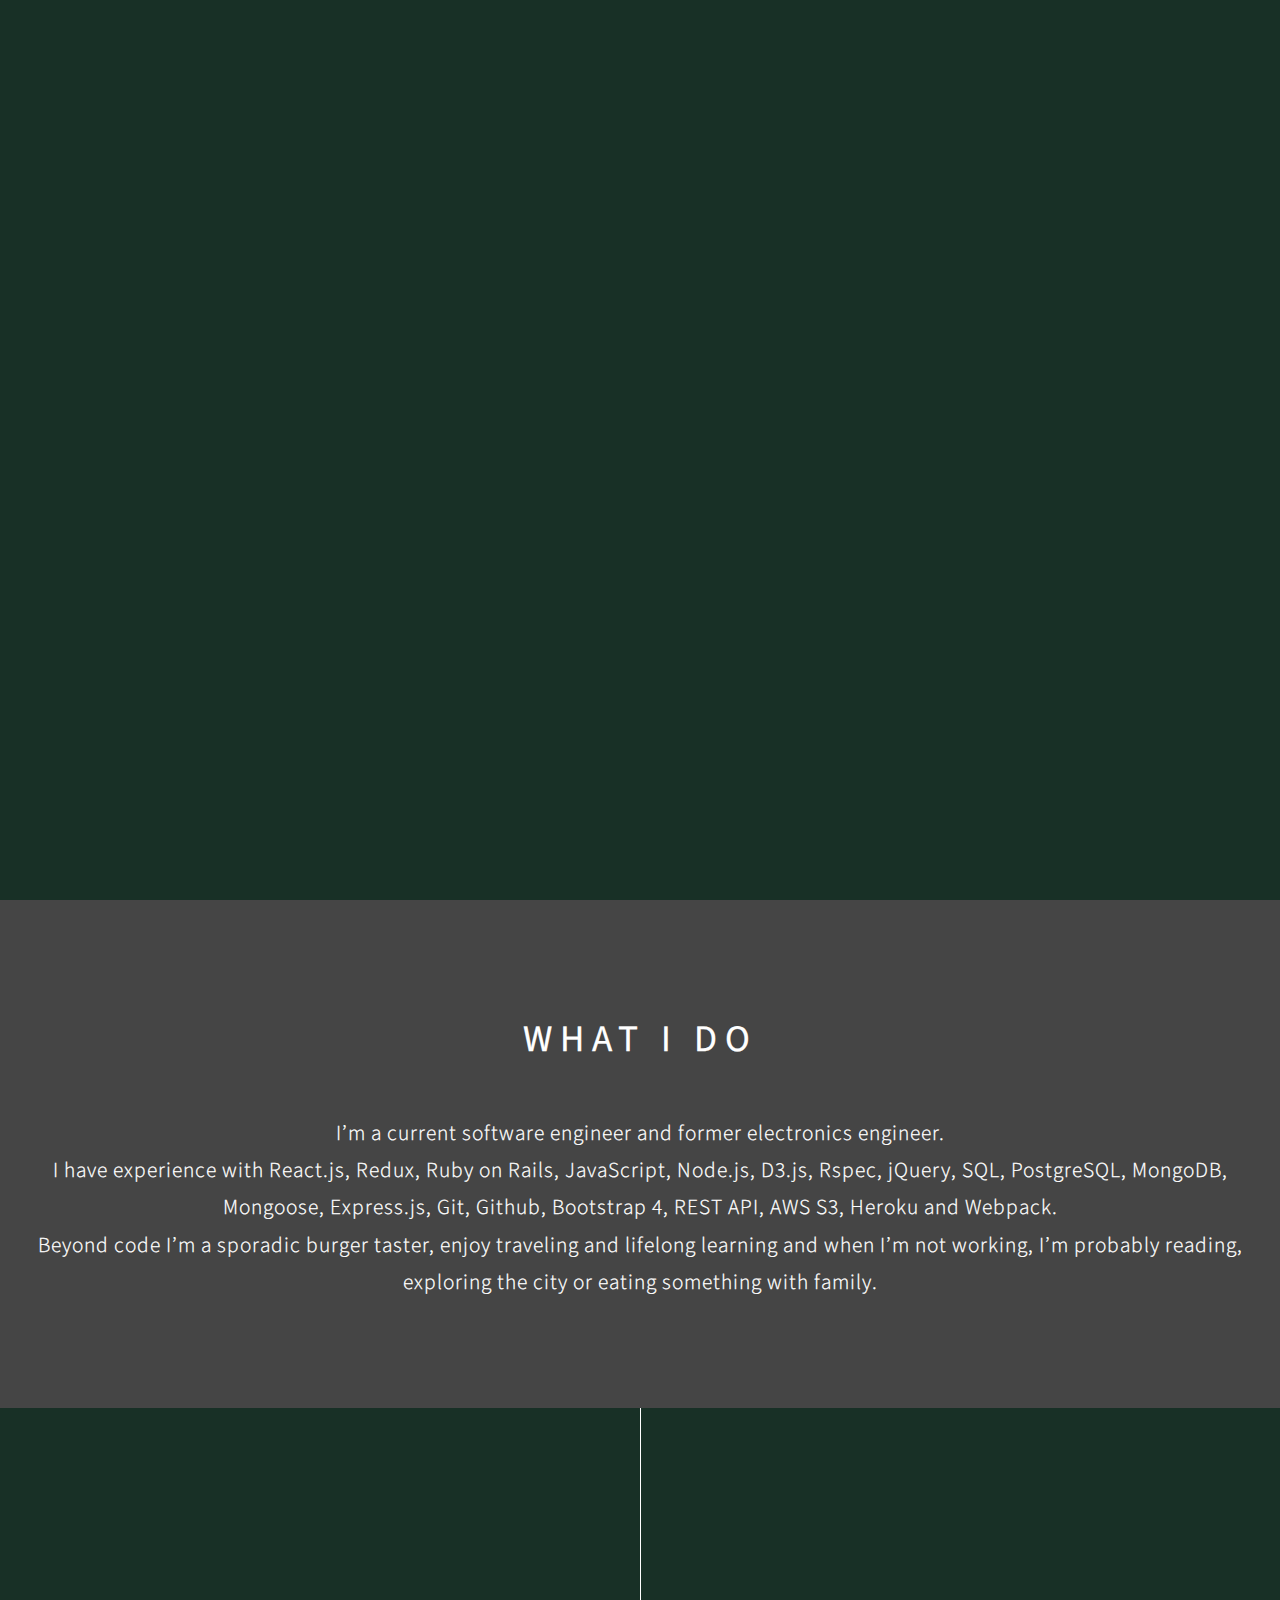
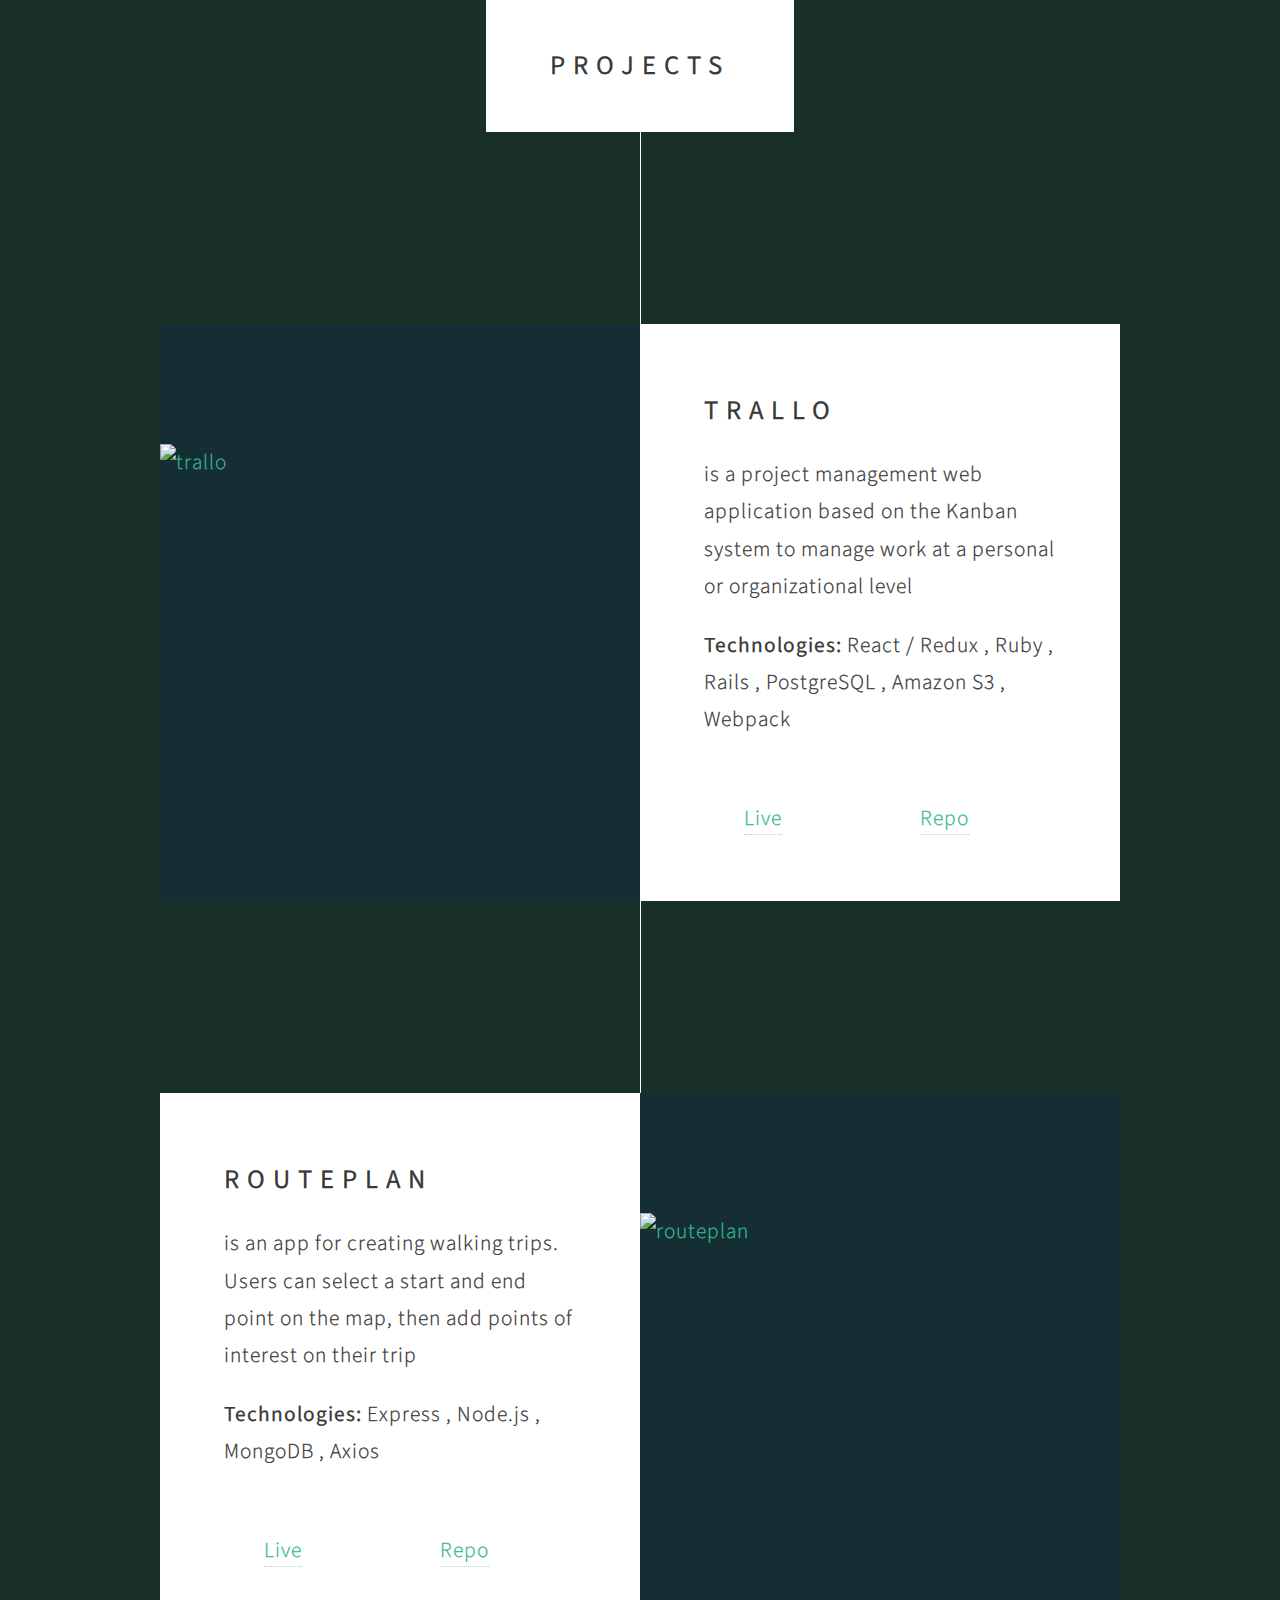
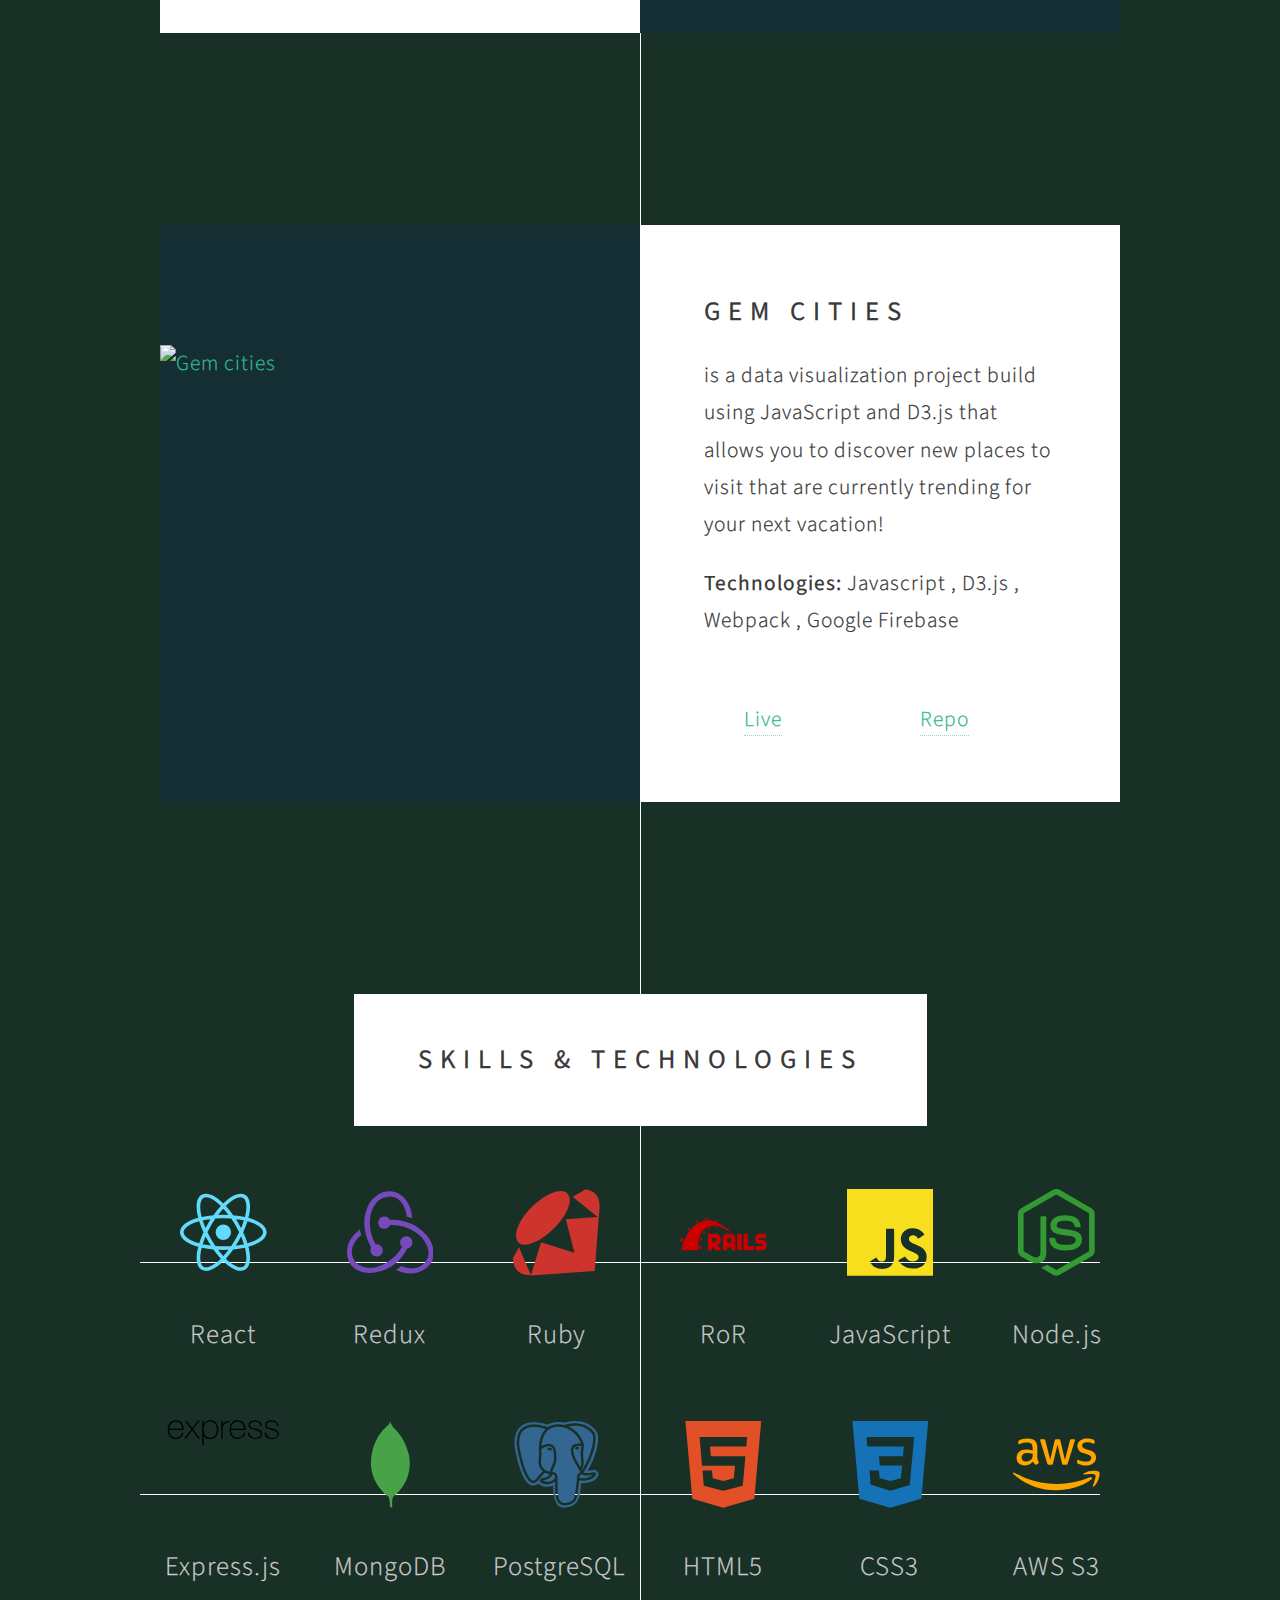
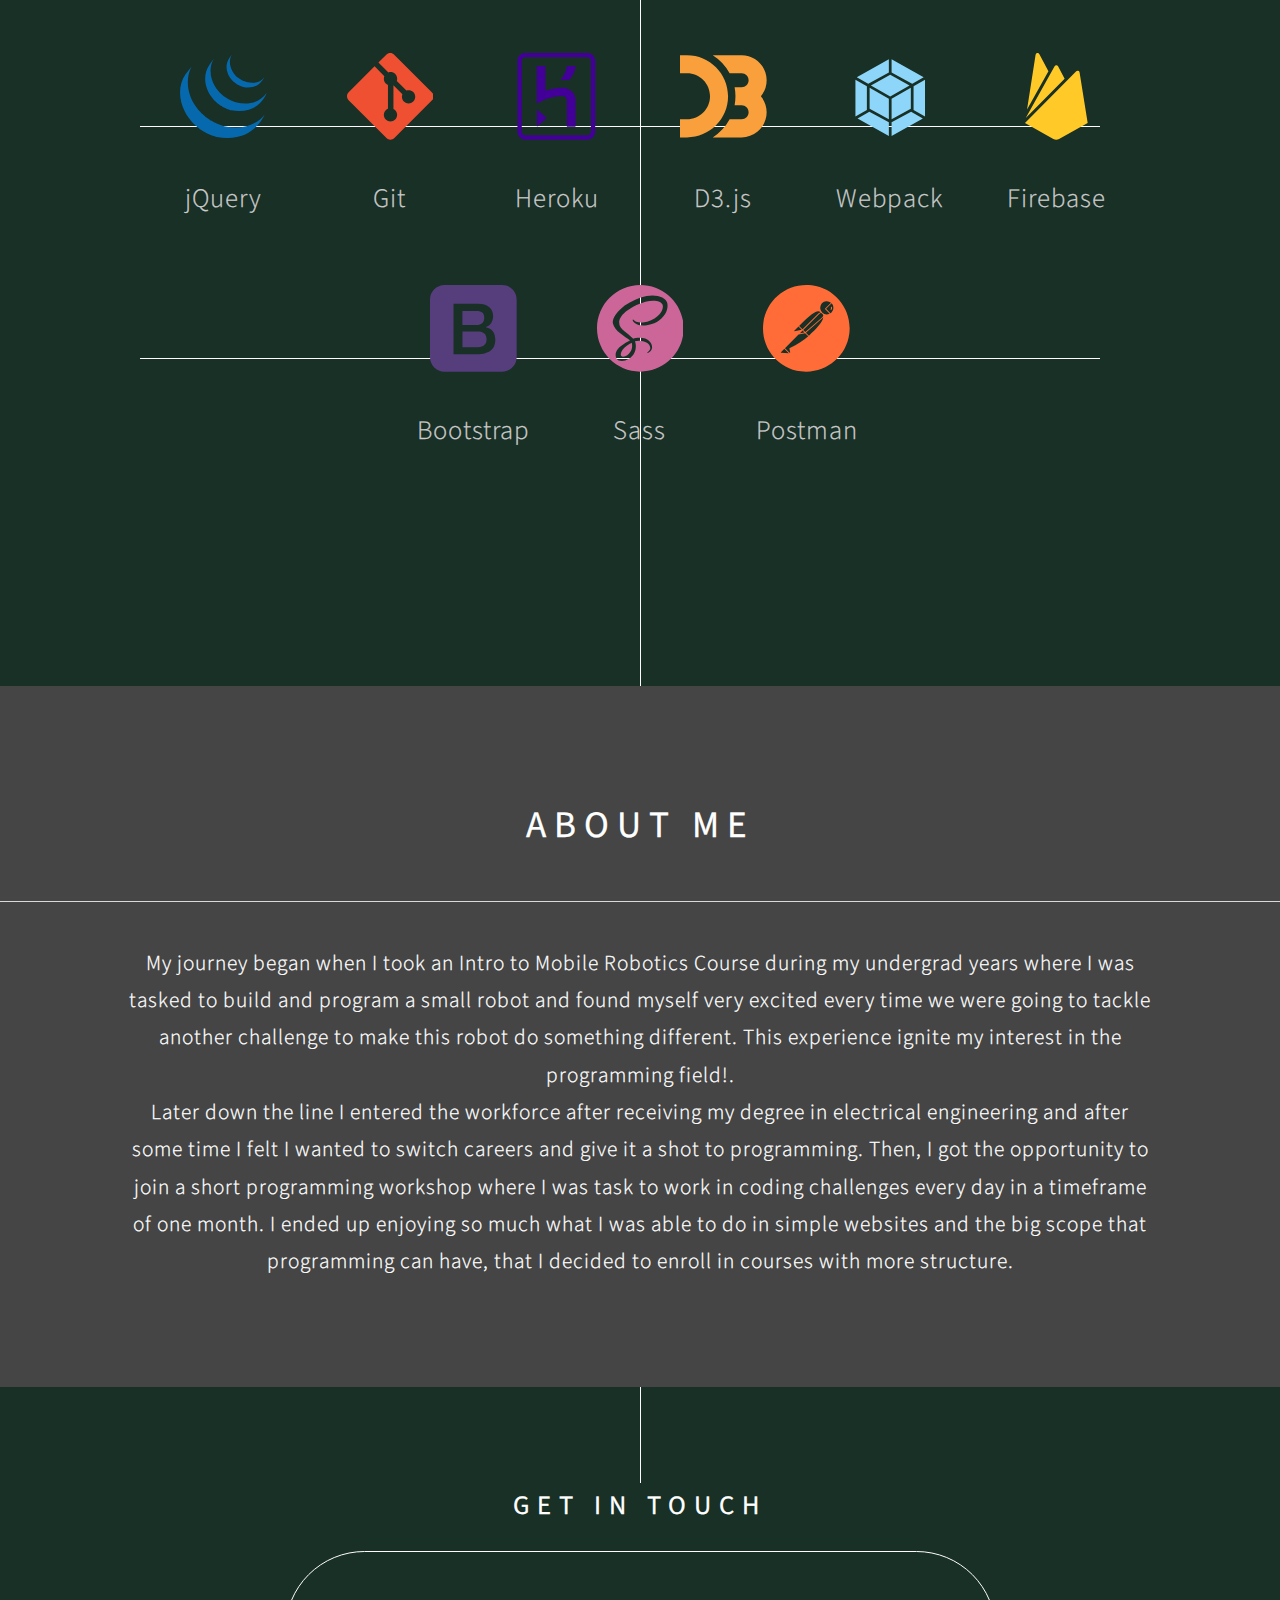
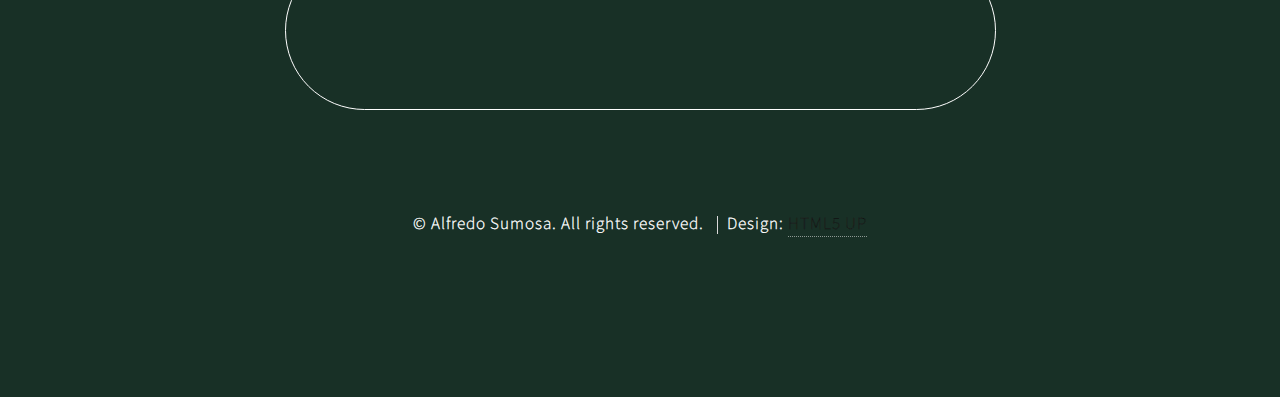
==== commit 86c87635: "Update img to url" ====
--- a/index.html
+++ b/index.html
@@ -5,7 +5,7 @@
     <script>
       window.ga =
         window.ga ||
-        function() {
+        function () {
           (ga.q = ga.q || []).push(arguments);
         };
       ga.l = +new Date();
@@ -33,19 +33,29 @@
       content="Software Engineer with a passion for Web Development. I've experience working from the backend to the frontend with the goal of creating apps with a seamless user experience"
     />
     <link rel="stylesheet" href="assets/css/main.css" />
-    <noscript><link rel="stylesheet" href="assets/css/noscript.css"/></noscript>
+    <noscript
+      ><link rel="stylesheet" href="assets/css/noscript.css"
+    /></noscript>
   </head>
 
   <body class="is-preload">
     <!-- Header -->
     <section id="header">
       <header>
-        <img class="avatar" src="./images/alfredo_avatar2.png" alt="avatar" />
+        <img
+          class="avatar"
+          src="https://gravatar.com/avatar/2c8188ee133b2991e7cb38a833e0e6c1?s=500"
+          alt="avatar"
+        />
         <h1>👋 Hey!<br />I'm Alfredo Sumosa</h1>
+        <!-- <h1>I'm Alfredo Sumosa</h1> -->
         <p>
-          I’m a Software Engineer with a passion for Web Development. I've
-          experience working from the backend to the frontend with the goal of
-          creating apps with a seamless user experience
+          I’m a Software Engineer who loves to solve challenging problems,
+          specially the ones that impact the user experience.
+          <br />
+          <br />
+          <!-- <br>
+          <br> -->
         </p>
       </header>
     </section>
@@ -56,23 +66,33 @@
         <h2>What I do</h2>
       </header>
       <div class="row">
-        <div class="col-6 col-12-mobile">
-          <img
-            class="image profile-pic"
-            src="./images/Alfredo_Sumosa.jpg"
-            alt="Alfredo Sumosa"
-          />
-        </div>
-        <div class="col-6 col-12-mobile">
-          <p>
+        <div class="col-12 col-12-mobile">
+          <!-- <p>
             I have experience with React, Redux, Ruby on Rails, JavaScript,
             PostgreSQL, MongoDB, Node.js and more. Check my Resume and my
             projects below
+          </p> -->
+          <p>
+            I’m a current software engineer and former electronics engineer.
           </p>
-          <div class="row">
+          <p>
+            I have experience with React.js, Redux, Ruby on Rails, JavaScript,
+            Node.js, D3.js, Rspec, jQuery, SQL, PostgreSQL, MongoDB, Mongoose,
+            Express.js, Git, Github, Bootstrap 4, REST API, AWS S3, Heroku and
+            Webpack.
+          </p>
+          <p>
+            Beyond code I’m a sporadic burger taster, enjoy traveling and
+            lifelong learning and when I’m not working, I’m probably reading,
+            exploring the city or eating something with family.
+          </p>
+          <!-- <div class="row">
             <div class="col-12">
               <footer>
-                <a href="./assets/portfolio/Sumosa_Alfredo_Resume.pdf" class="button style2 scrolly-middle emoji" target="_blank"
+                <a
+                  href="./assets/portfolio/Sumosa_Alfredo_Resume.pdf"
+                  class="button style2 scrolly-middle emoji"
+                  target="_blank"
                   ><i class="far fa-file-alt"></i>&nbsp;&nbsp;View my Resume</a
                 >
               </footer>
@@ -89,7 +109,7 @@
                 >
               </footer>
             </div>
-          </div>
+          </div> -->
         </div>
       </div>
     </section>
@@ -138,7 +158,10 @@
         href="https://routeplan.herokuapp.com/"
         target="_blank"
         class="image fit"
-        ><img src="images/routeplan.png" alt="routeplan" class="image-container"
+        ><img
+          src="images/routeplan.png"
+          alt="routeplan"
+          class="image-container"
       /></a>
       <div class="inner">
         <header>
@@ -211,13 +234,13 @@
     </article>
 
     <!-- Skills -->
-    <article class="container box style2">
+    <article id="skills" class="container box style2">
       <header>
         <h2>Skills & Technologies</h2>
       </header>
       <div class="inner gallery">
         <div class="row">
-          <div class="col-2 off-4-mobile col-4-mobile tech-container">
+          <div class="col-2 tech-container">
             <svg
               class="image fit ico"
               role="img"
@@ -226,14 +249,13 @@
             >
               <title>React icon</title>
               <path
-                x="7"
                 fill="#61DAFB"
                 d="M12 9.861A2.139 2.139 0 1 0 12 14.139 2.139 2.139 0 1 0 12 9.861zM6.008 16.255l-.472-.12C2.018 15.246 0 13.737 0 11.996s2.018-3.25 5.536-4.139l.472-.119.133.468a23.53 23.53 0 0 0 1.363 3.578l.101.213-.101.213a23.307 23.307 0 0 0-1.363 3.578l-.133.467zM5.317 8.95c-2.674.751-4.315 1.9-4.315 3.046 0 1.145 1.641 2.294 4.315 3.046a24.95 24.95 0 0 1 1.182-3.046A24.752 24.752 0 0 1 5.317 8.95zM17.992 16.255l-.133-.469a23.357 23.357 0 0 0-1.364-3.577l-.101-.213.101-.213a23.42 23.42 0 0 0 1.364-3.578l.133-.468.473.119c3.517.889 5.535 2.398 5.535 4.14s-2.018 3.25-5.535 4.139l-.473.12zm-.491-4.259c.48 1.039.877 2.06 1.182 3.046 2.675-.752 4.315-1.901 4.315-3.046 0-1.146-1.641-2.294-4.315-3.046a24.788 24.788 0 0 1-1.182 3.046zM5.31 8.945l-.133-.467C4.188 4.992 4.488 2.494 6 1.622c1.483-.856 3.864.155 6.359 2.716l.34.349-.34.349a23.552 23.552 0 0 0-2.422 2.967l-.135.193-.235.02a23.657 23.657 0 0 0-3.785.61l-.472.119zm1.896-6.63c-.268 0-.505.058-.705.173-.994.573-1.17 2.565-.485 5.253a25.122 25.122 0 0 1 3.233-.501 24.847 24.847 0 0 1 2.052-2.544c-1.56-1.519-3.037-2.381-4.095-2.381zM16.795 22.677c-.001 0-.001 0 0 0-1.425 0-3.255-1.073-5.154-3.023l-.34-.349.34-.349a23.53 23.53 0 0 0 2.421-2.968l.135-.193.234-.02a23.63 23.63 0 0 0 3.787-.609l.472-.119.134.468c.987 3.484.688 5.983-.824 6.854a2.38 2.38 0 0 1-1.205.308zm-4.096-3.381c1.56 1.519 3.037 2.381 4.095 2.381h.001c.267 0 .505-.058.704-.173.994-.573 1.171-2.566.485-5.254a25.02 25.02 0 0 1-3.234.501 24.674 24.674 0 0 1-2.051 2.545zM18.69 8.945l-.472-.119a23.479 23.479 0 0 0-3.787-.61l-.234-.02-.135-.193a23.414 23.414 0 0 0-2.421-2.967l-.34-.349.34-.349C14.135 1.778 16.515.767 18 1.622c1.512.872 1.812 3.37.824 6.855l-.134.468zM14.75 7.24c1.142.104 2.227.273 3.234.501.686-2.688.509-4.68-.485-5.253-.988-.571-2.845.304-4.8 2.208A24.849 24.849 0 0 1 14.75 7.24zM7.206 22.677A2.38 2.38 0 0 1 6 22.369c-1.512-.871-1.812-3.369-.823-6.854l.132-.468.472.119c1.155.291 2.429.496 3.785.609l.235.02.134.193a23.596 23.596 0 0 0 2.422 2.968l.34.349-.34.349c-1.898 1.95-3.728 3.023-5.151 3.023zm-1.19-6.427c-.686 2.688-.509 4.681.485 5.254.987.563 2.843-.305 4.8-2.208a24.998 24.998 0 0 1-2.052-2.545 24.976 24.976 0 0 1-3.233-.501zM12 16.878c-.823 0-1.669-.036-2.516-.106l-.235-.02-.135-.193a30.388 30.388 0 0 1-1.35-2.122 30.354 30.354 0 0 1-1.166-2.228l-.1-.213.1-.213a30.3 30.3 0 0 1 1.166-2.228c.414-.716.869-1.43 1.35-2.122l.135-.193.235-.02a29.785 29.785 0 0 1 5.033 0l.234.02.134.193a30.006 30.006 0 0 1 2.517 4.35l.101.213-.101.213a29.6 29.6 0 0 1-2.517 4.35l-.134.193-.234.02c-.847.07-1.694.106-2.517.106zm-2.197-1.084c1.48.111 2.914.111 4.395 0a29.006 29.006 0 0 0 2.196-3.798 28.585 28.585 0 0 0-2.197-3.798 29.031 29.031 0 0 0-4.394 0 28.477 28.477 0 0 0-2.197 3.798 29.114 29.114 0 0 0 2.197 3.798z"
               />
             </svg>
             <span class="brand-title">React</span>
           </div>
-          <div class="col-2 off-4-mobile col-4-mobile tech-container">
+          <div class="col-2 tech-container">
             <svg
               class="image fit ico"
               role="img"
@@ -248,7 +270,7 @@
             </svg>
             <span class="brand-title">Redux</span>
           </div>
-          <div class="col-2 off-4-mobile col-4-mobile tech-container">
+          <div class="col-2 tech-container">
             <svg
               class="image fit ico"
               role="img"
@@ -263,7 +285,7 @@
             </svg>
             <span class="brand-title">Ruby</span>
           </div>
-          <div class="col-2 off-4-mobile col-4-mobile tech-container">
+          <div class="col-2 tech-container">
             <svg
               class="image fit ico"
               role="img"
@@ -276,9 +298,9 @@
                 d="M20.8848485 15.8107143v1.1635714h1.9818182c.4060606 0 1.1030303-.315 1.1272727-1.19571427v-.45c0-.75214286-.5818182-1.1957143-1.1272727-1.1957143h-.9878788v-.54h1.9575757v-1.17h-1.8787878c-.4848485 0-1.1333334.42428573-1.1333334 1.215v.405c0 .7907143.6424243 1.1957143 1.1333334 1.1957143 1.3636363.00642857-.3272728 0 .9333333 0v.56571428l-2.0060606.0064286zm-10.6181818-.28285716s1.060606-.09642857 1.060606-1.5492857c0-1.45285715-1.2848485-1.58785715-1.2848485-1.58785715H7.72727273v4.5835714H8.8909091v-1.1057143l1.0060606 1.1057142h1.7212121l-1.3515151-1.4464286zm-.44848488-.93857143H8.8909091v-1.0478571h.93333332s.26060608.1028572.26060608.5207143c0 .4178572-.26666668.5271429-.26666668.5271429zM14.2 12.4228572h-1.1818182c-.8424242 0-1.1272727.81-1.1272727 1.1957143v3.35571427h1.1818182v-.8035714h1.1090909v.8035714h1.1454545V13.6185715c0-.97714286-.8363636-1.1957143-1.1272727-1.1957143zm-.0181818 2.44928572h-1.1151515V13.76s0-.2507143.3696969-.2507143h.4060606c.3272728 0 .3333334.2507143.3333334.2507143v1.11214286h.0060606zm1.6848485-2.44928573h1.230303v4.5514285h-1.230303v-4.5514285zm2.9575757 3.375v-3.375H17.6v4.5514285h2.8787879v-1.1764285h-1.6545455zM.42424242 16.9742857h4.7878788S4.2969697 12.545 7.3272727 10.75142858c.66060607-.34071428 2.76363638-1.61357143 6.20606058 1.08642857.1090909-.09642857.2121212-.17357143.2121212-.17357143s-3.1515151-3.33642856-6.66060602-2.9635714c-1.76363636.16714284-3.93333333 1.87071427-5.2060606 4.12071427-1.27272726 2.25-1.45454546 4.1528571-1.45454546 4.1528571zM.42424242 16.9742857h4.7878788S4.2969697 12.545 7.3272727 10.75142858c.66060607-.34071428 2.76363638-1.61357143 6.20606058 1.08642857.1090909-.09642857.2121212-.17357143.2121212-.17357143s-3.1515151-3.33642856-6.66060602-2.9635714c-1.76363636.16714284-3.93333333 1.87071427-5.2060606 4.12071427-1.27272726 2.25-1.45454546 4.1528571-1.45454546 4.1528571zM.42424242 16.9742857h4.7878788S4.2969697 12.545 7.3272727 10.75142858c.66060607-.34071428 2.76363638-1.61357143 6.20606058 1.08642857.1090909-.09642857.2121212-.17357143.2121212-.17357143s-3.1515151-3.33642856-6.66060602-2.9635714c-1.76969696.16714284-3.93939393 1.87071427-5.2121212 4.12071427C.6 15.0714285.4242424 16.9742857.4242424 16.9742857zM10.4 9.0607143L10.4242424 8.63c-.0545454-.03214286-.2060606-.1092857-.58787876-.225l-.02424243.4242857c.2.0707143.3939394.14785716.5878788.2314286zM9.82424242 10.42357143l-.02424242.405c.2.00642857.4.03214286.6.07714286l.0242424-.3985715c-.2060606-.045-.4060606-.0707143-.59999998-.0835715zm-2.24242424-2.0057143h.06060606l-.12121212-.39214284c-.1878788 0-.38181818.0128571-.58181818.0385714l.1151515.3792857c.1757576-.0192857.35151517-.0257143.52727274-.0257143zm.2909091 2.3657143l.13939393.44357143c.1757576-.09.3515152-.16714286.5272728-.225l-.1333333-.42428572c-.2060606.06428572-.3818182.135-.5333333.2057143zM5.1212121 9.09285713l-.27272727-.44357142c-.15151515.0835715-.3090909.1735715-.47272727.2764286l.27878787.45c.15757576-.1028571.3090909-.1992857.46666667-.2828571zm1.24242424 2.89285716l.2909091.4628571c.1030303-.1607143.22424242-.3085715.35757575-.4564286L6.7393939 11.555c-.13939394.135-.26666667.28285714-.37575758.4307143zm-.87878788 2.07l.4909091.4114285C6 14.2164285 6.04242424 13.9657143 6.1030303 13.715l-.43636363-.36642857c-.07878788.23785714-.13333334.47571428-.1818182.70714286zM2.830303 11.0021428L2.4 10.60357142c-.15757576.1607143-.3090909.32142858-.44848485.48214287L2.41818182 11.51c.12727273-.17357143.26666666-.34714286.4121212-.50785714zM1 13.8757143l-.6969697-.27c-.1151515.27642856-.24242424.59785713-.3030303.77142856l.6969697.27C.77575758 14.42857143.9030303 14.11357143 1 13.8757143zm4.3939394 1.81285713c.0121212.34071428.04242424.61714286.07272727.81L6.1939394 16.775c-.05454546-.2507143-.10909092-.53357143-.14545455-.8357143l-.65454546-.25071427z"
               />
             </svg>
-            <span class="brand-title">Ruby on Rails</span>
-          </div>
-          <div class="col-2 off-4-mobile col-4-mobile tech-container">
+            <span class="brand-title">RoR</span>
+          </div>
+          <div class="col-2 tech-container">
             <svg
               class="image fit ico"
               role="img"
@@ -293,7 +315,7 @@
             </svg>
             <span class="brand-title">JavaScript</span>
           </div>
-          <div class="col-2 off-4-mobile col-4-mobile tech-container">
+          <div class="col-2 tech-container">
             <svg
               class="image fit ico"
               role="img"
@@ -311,7 +333,7 @@
         </div>
         <!-- second row -->
         <div class="row">
-          <div class="col-2 off-4-mobile col-4-mobile tech-container">
+          <div class="col-2 tech-container">
             <svg
               xmlns="http://www.w3.org/2000/svg"
               viewBox="0 0 120 128.5"
@@ -326,7 +348,7 @@
             </svg>
             <span class="brand-title">Express.js</span>
           </div>
-          <div class="col-2 off-4-mobile col-4-mobile tech-container">
+          <div class="col-2 tech-container">
             <svg
               class="image fit ico"
               role="img"
@@ -341,7 +363,7 @@
             </svg>
             <span class="brand-title">MongoDB</span>
           </div>
-          <div class="col-2 off-4-mobile col-4-mobile tech-container">
+          <div class="col-2 tech-container">
             <svg
               class="image fit ico"
               role="img"
@@ -356,7 +378,7 @@
             </svg>
             <span class="brand-title">PostgreSQL</span>
           </div>
-          <div class="col-2 off-4-mobile col-4-mobile tech-container">
+          <div class="col-2 tech-container">
             <svg
               class="image fit ico"
               role="img"
@@ -371,7 +393,7 @@
             </svg>
             <span class="brand-title">HTML5</span>
           </div>
-          <div class="col-2 off-4-mobile col-4-mobile tech-container">
+          <div class="col-2 tech-container">
             <svg
               class="image fit ico"
               role="img"
@@ -386,7 +408,7 @@
             </svg>
             <span class="brand-title">CSS3</span>
           </div>
-          <div class="col-2 off-4-mobile col-4-mobile tech-container">
+          <div class="col-2 tech-container">
             <svg
               class="image fit ico"
               role="img"
@@ -404,7 +426,7 @@
         </div>
         <!-- third row -->
         <div class="row">
-          <div class="col-2 off-4-mobile col-4-mobile tech-container">
+          <div class="col-2 tech-container">
             <svg
               class="image fit ico"
               role="img"
@@ -419,7 +441,7 @@
             </svg>
             <span class="brand-title">jQuery</span>
           </div>
-          <div class="col-2 off-4-mobile col-4-mobile tech-container">
+          <div class="col-2 tech-container">
             <svg
               class="image fit ico"
               role="img"
@@ -434,7 +456,7 @@
             </svg>
             <span class="brand-title">Git</span>
           </div>
-          <div class="col-2 off-4-mobile col-4-mobile tech-container">
+          <div class="col-2 tech-container">
             <svg
               class="image fit ico"
               role="img"
@@ -449,7 +471,7 @@
             </svg>
             <span class="brand-title">Heroku</span>
           </div>
-          <div class="col-2 off-4-mobile col-4-mobile tech-container">
+          <div class="col-2 tech-container">
             <svg
               class="image fit ico"
               role="img"
@@ -464,7 +486,7 @@
             </svg>
             <span class="brand-title">D3.js</span>
           </div>
-          <div class="col-2 off-4-mobile col-4-mobile tech-container">
+          <div class="col-2 tech-container">
             <svg
               class="image fit ico"
               role="img"
@@ -479,7 +501,7 @@
             </svg>
             <span class="brand-title">Webpack</span>
           </div>
-          <div class="col-2 off-4-mobile col-4-mobile tech-container">
+          <div class="col-2 tech-container">
             <svg
               class="image fit ico"
               role="img"
@@ -497,7 +519,7 @@
         </div>
         <!-- fourth row -->
         <div class="row">
-          <div class="col-2 off-3 off-4-mobile col-4-mobile tech-container">
+          <div class="col-2 off-3 tech-container">
             <svg
               class="image fit ico"
               role="img"
@@ -512,7 +534,7 @@
             </svg>
             <span class="brand-title">Bootstrap</span>
           </div>
-          <div class="col-2 off-4-mobile col-4-mobile tech-container">
+          <div class="col-2 tech-container">
             <svg
               class="image fit ico"
               role="img"
@@ -527,7 +549,7 @@
             </svg>
             <span class="brand-title">Sass</span>
           </div>
-          <div class="col-2 off-4-mobile col-4-mobile tech-container">
+          <div class="col-2 tech-container">
             <svg
               class="image fit ico"
               role="img"
@@ -559,19 +581,22 @@
         <div class="row">
           <div>
             <p>
-              I’ve always been very interested in technology since I was a
-              child. I decided to study electronics engineering and learned to
-              use and take advantage of software. I learned to program a DIY
-              robot in introduction to robotics at university and loved what I
-              was able to do with this little robot and some code.
+              My journey began when I took an Intro to Mobile Robotics Course
+              during my undergrad years where I was tasked to build and program
+              a small robot and found myself very excited every time we were
+              going to tackle another challenge to make this robot do something
+              different. This experience ignite my interest in the programming
+              field!.
             </p>
-            <br />
-            <br />
             <p>
-              I was working in the electrical engineering field but it wasn’t
-              fulfilling enough so I decided to dive deep into Software
-              Engineering and I was fascinated by what can be done using a
-              programming language.
+              Later down the line I entered the workforce after receiving my
+              degree in electrical engineering and after some time I felt I
+              wanted to switch careers and give it a shot to programming. Then,
+              I got the opportunity to join a short programming workshop where I
+              was task to work in coding challenges every day in a timeframe of
+              one month. I ended up enjoying so much what I was able to do in
+              simple websites and the big scope that programming can have, that
+              I decided to enroll in courses with more structure.
             </p>
           </div>
         </div>
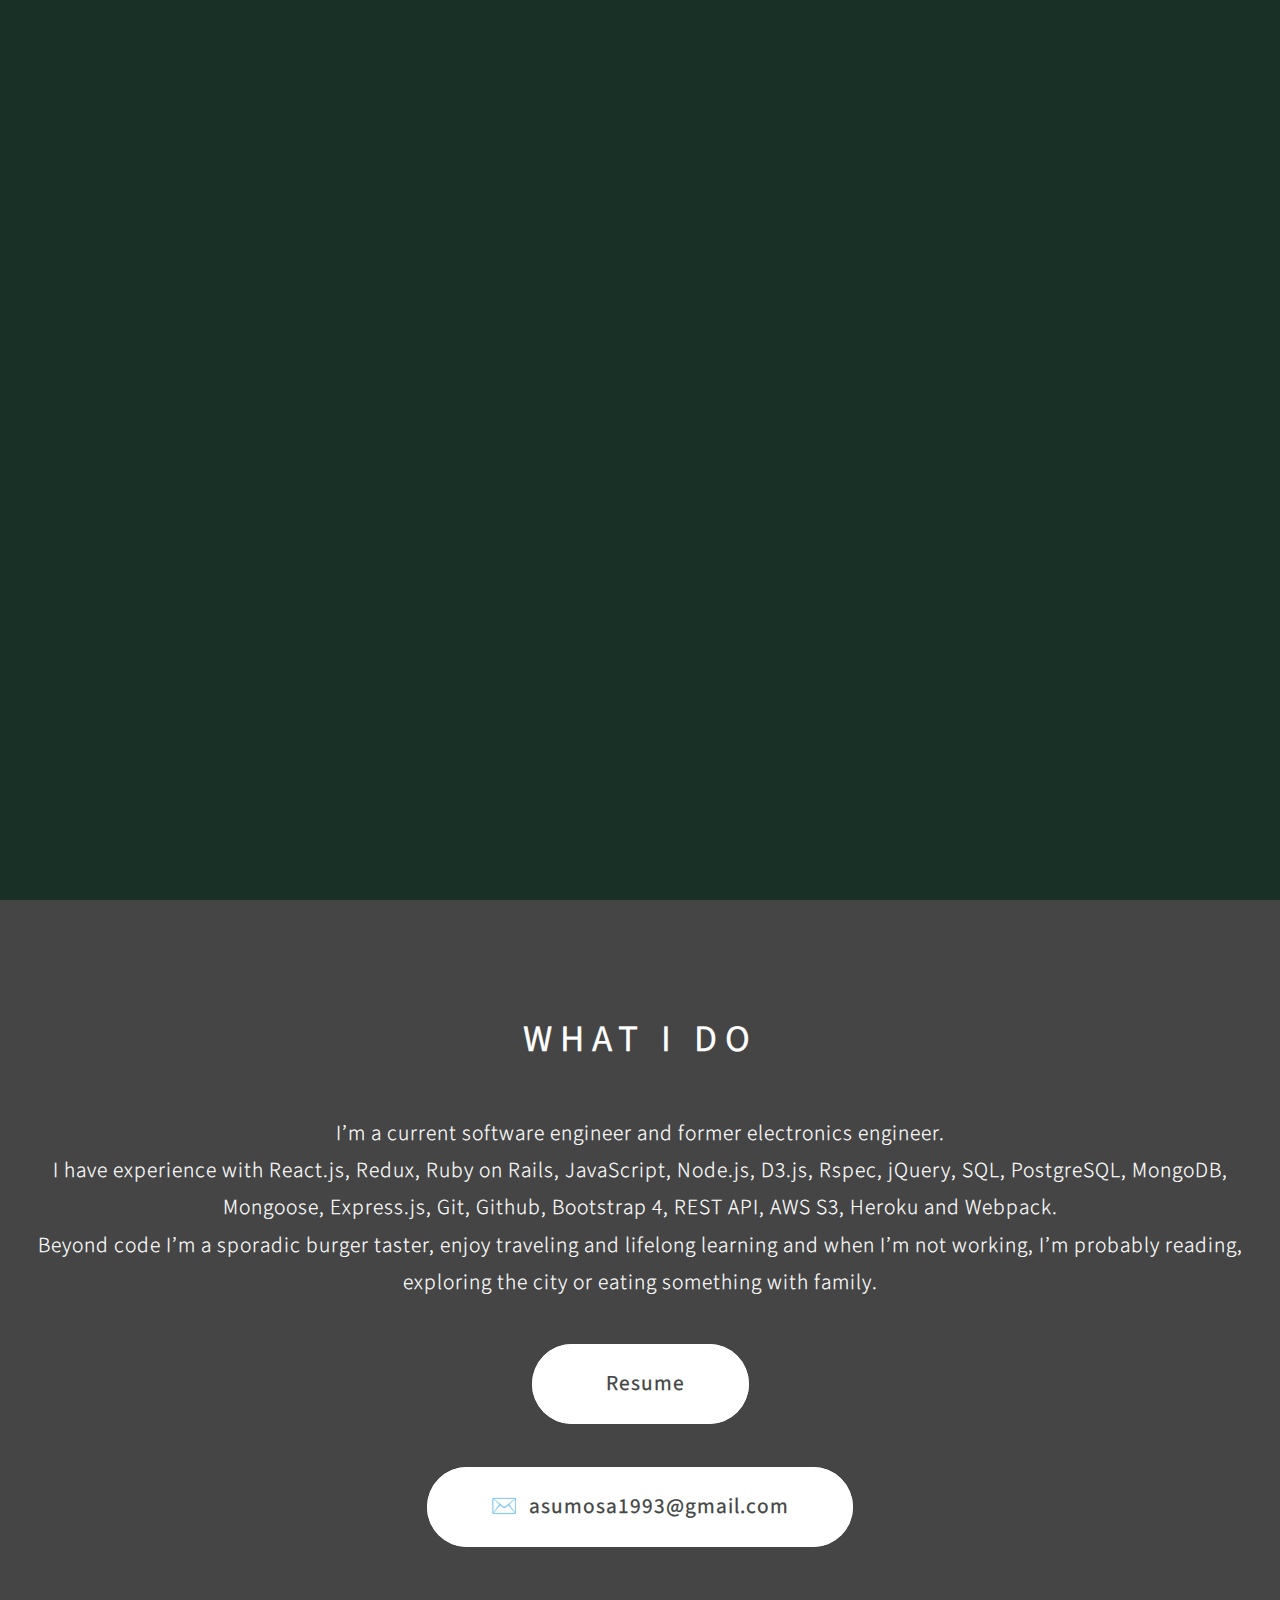
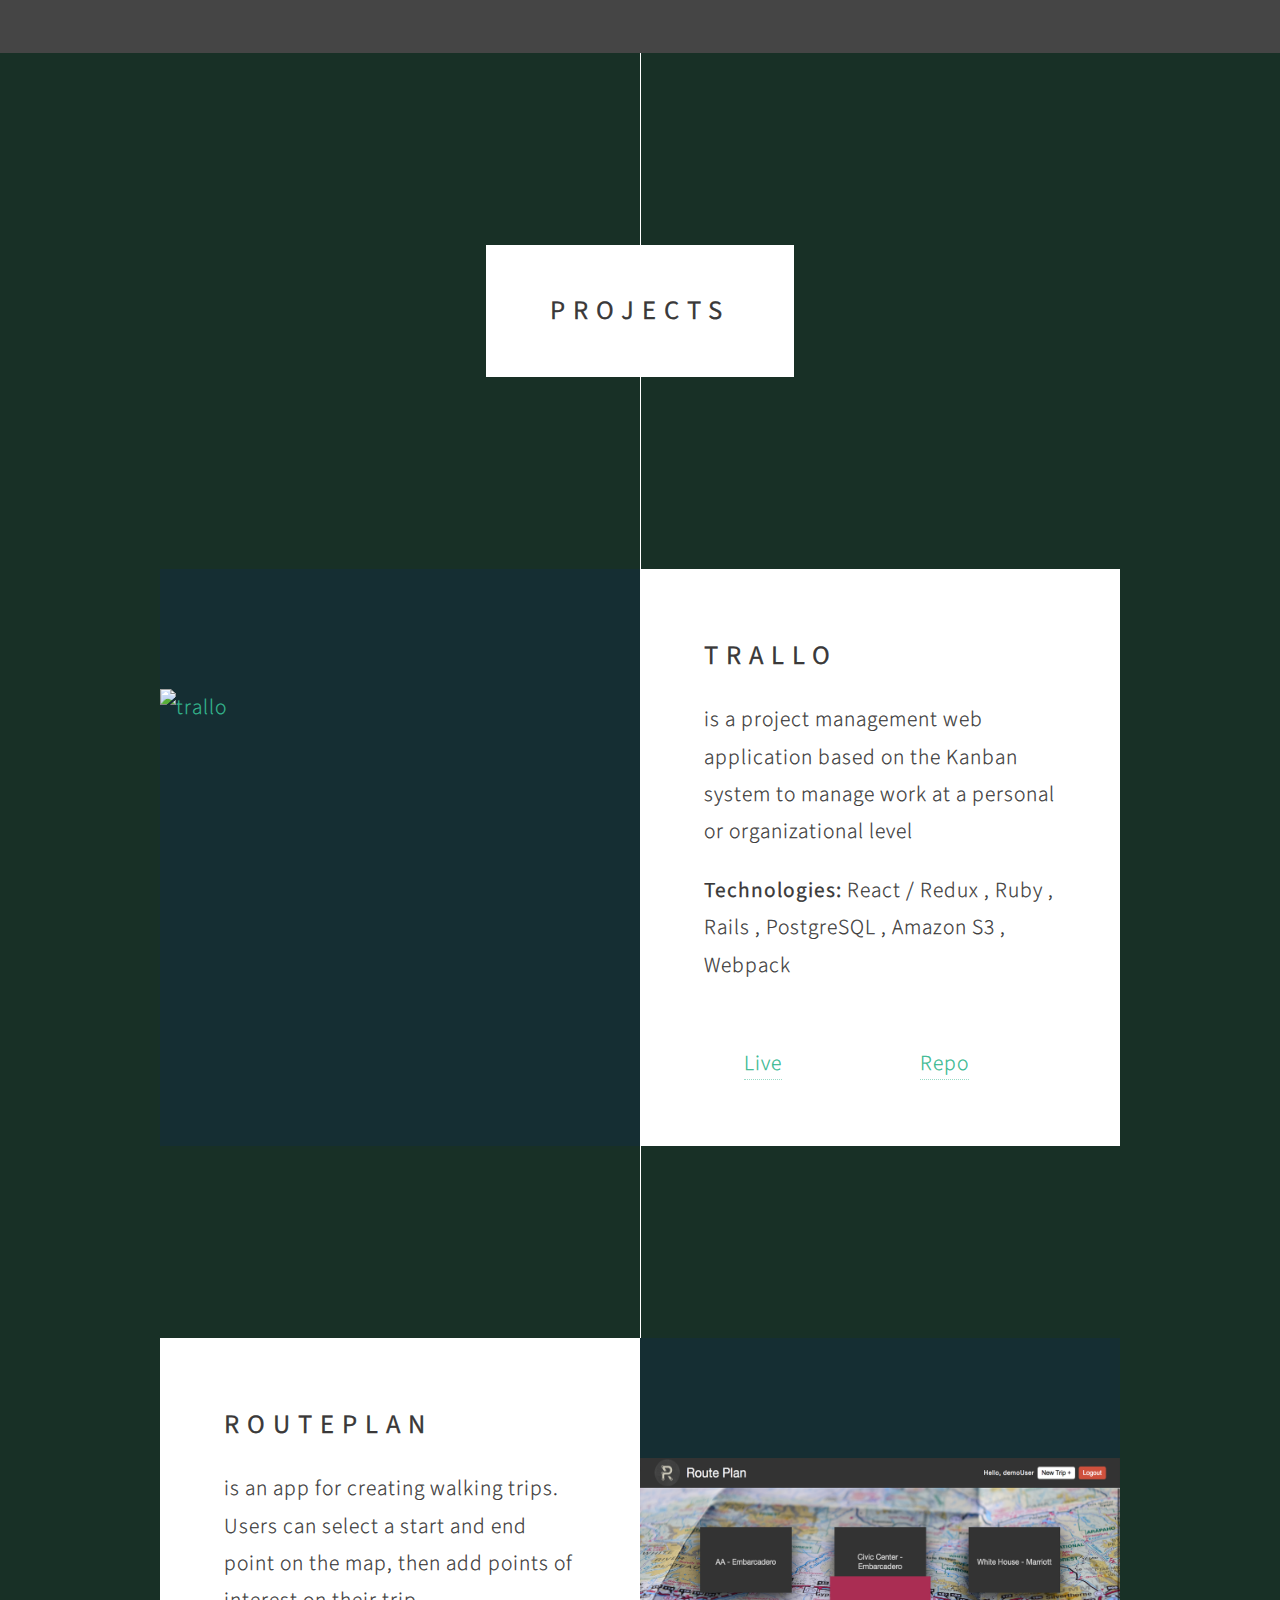
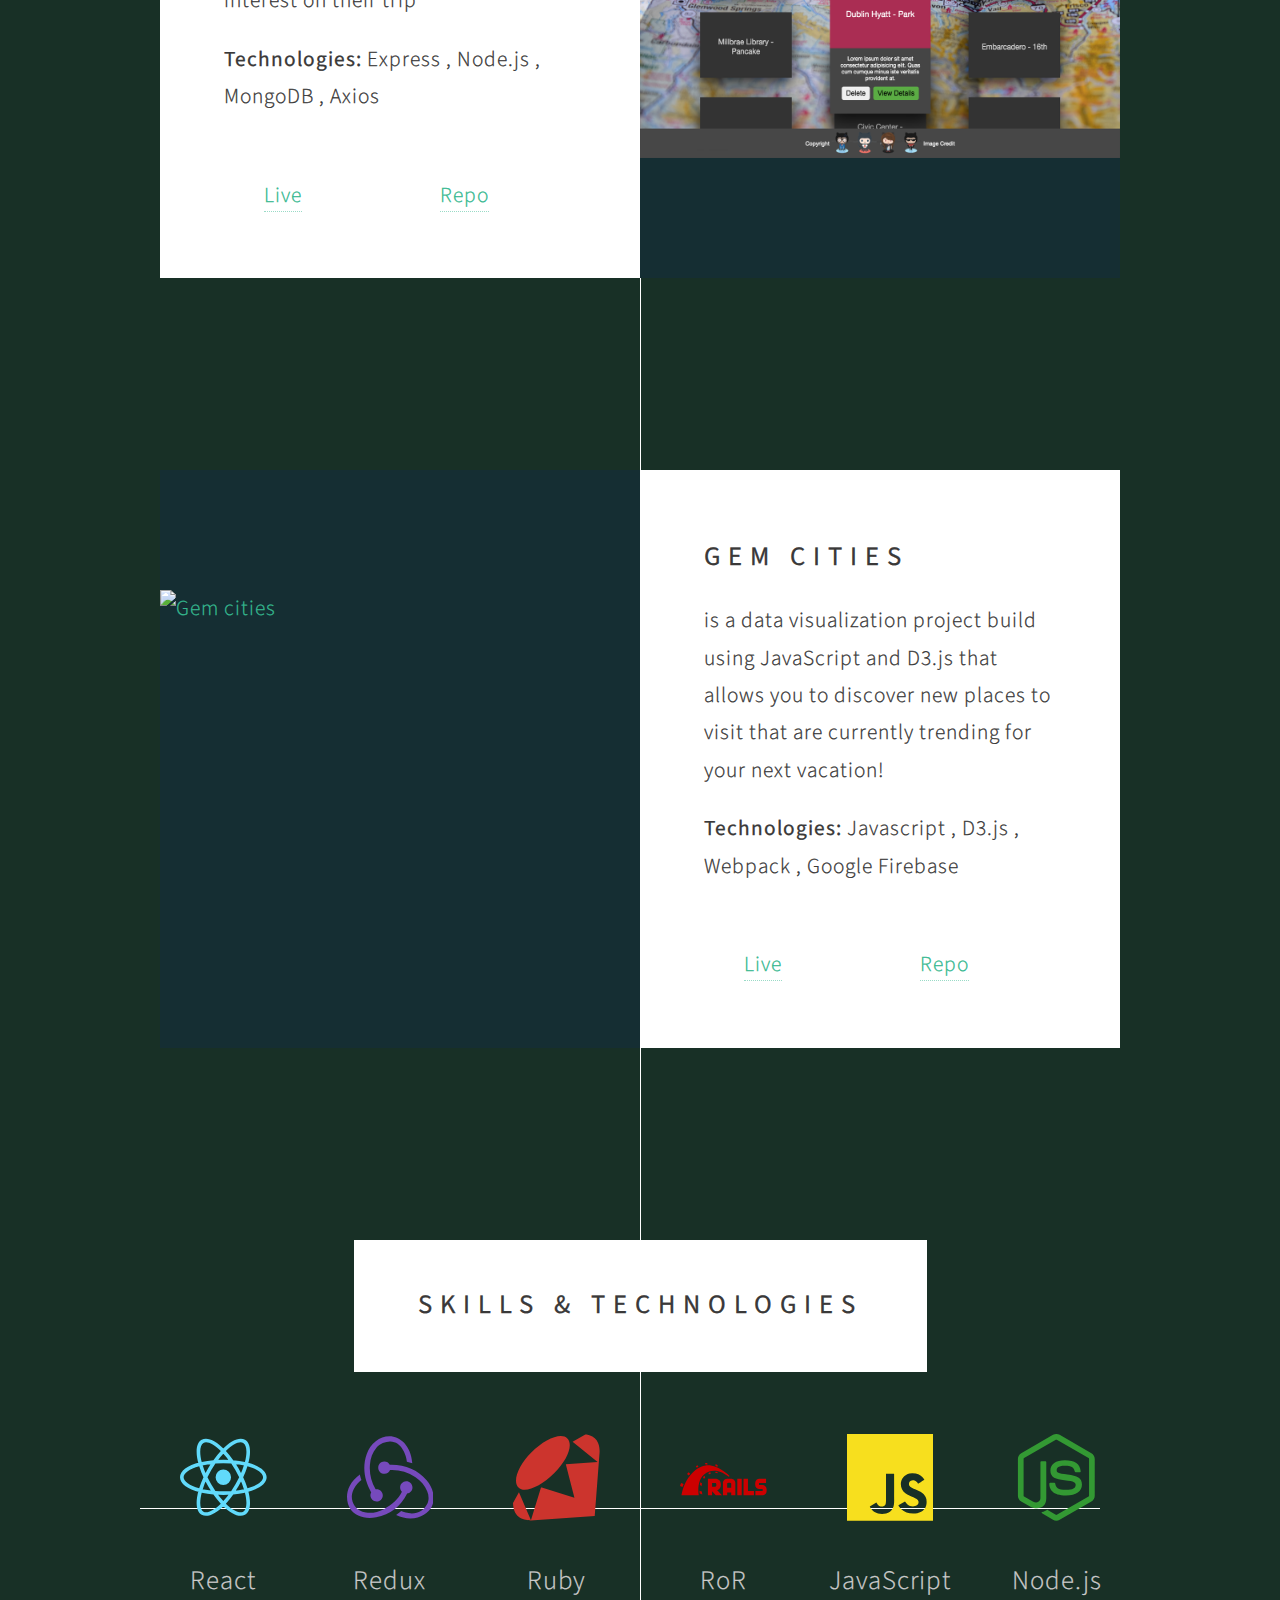
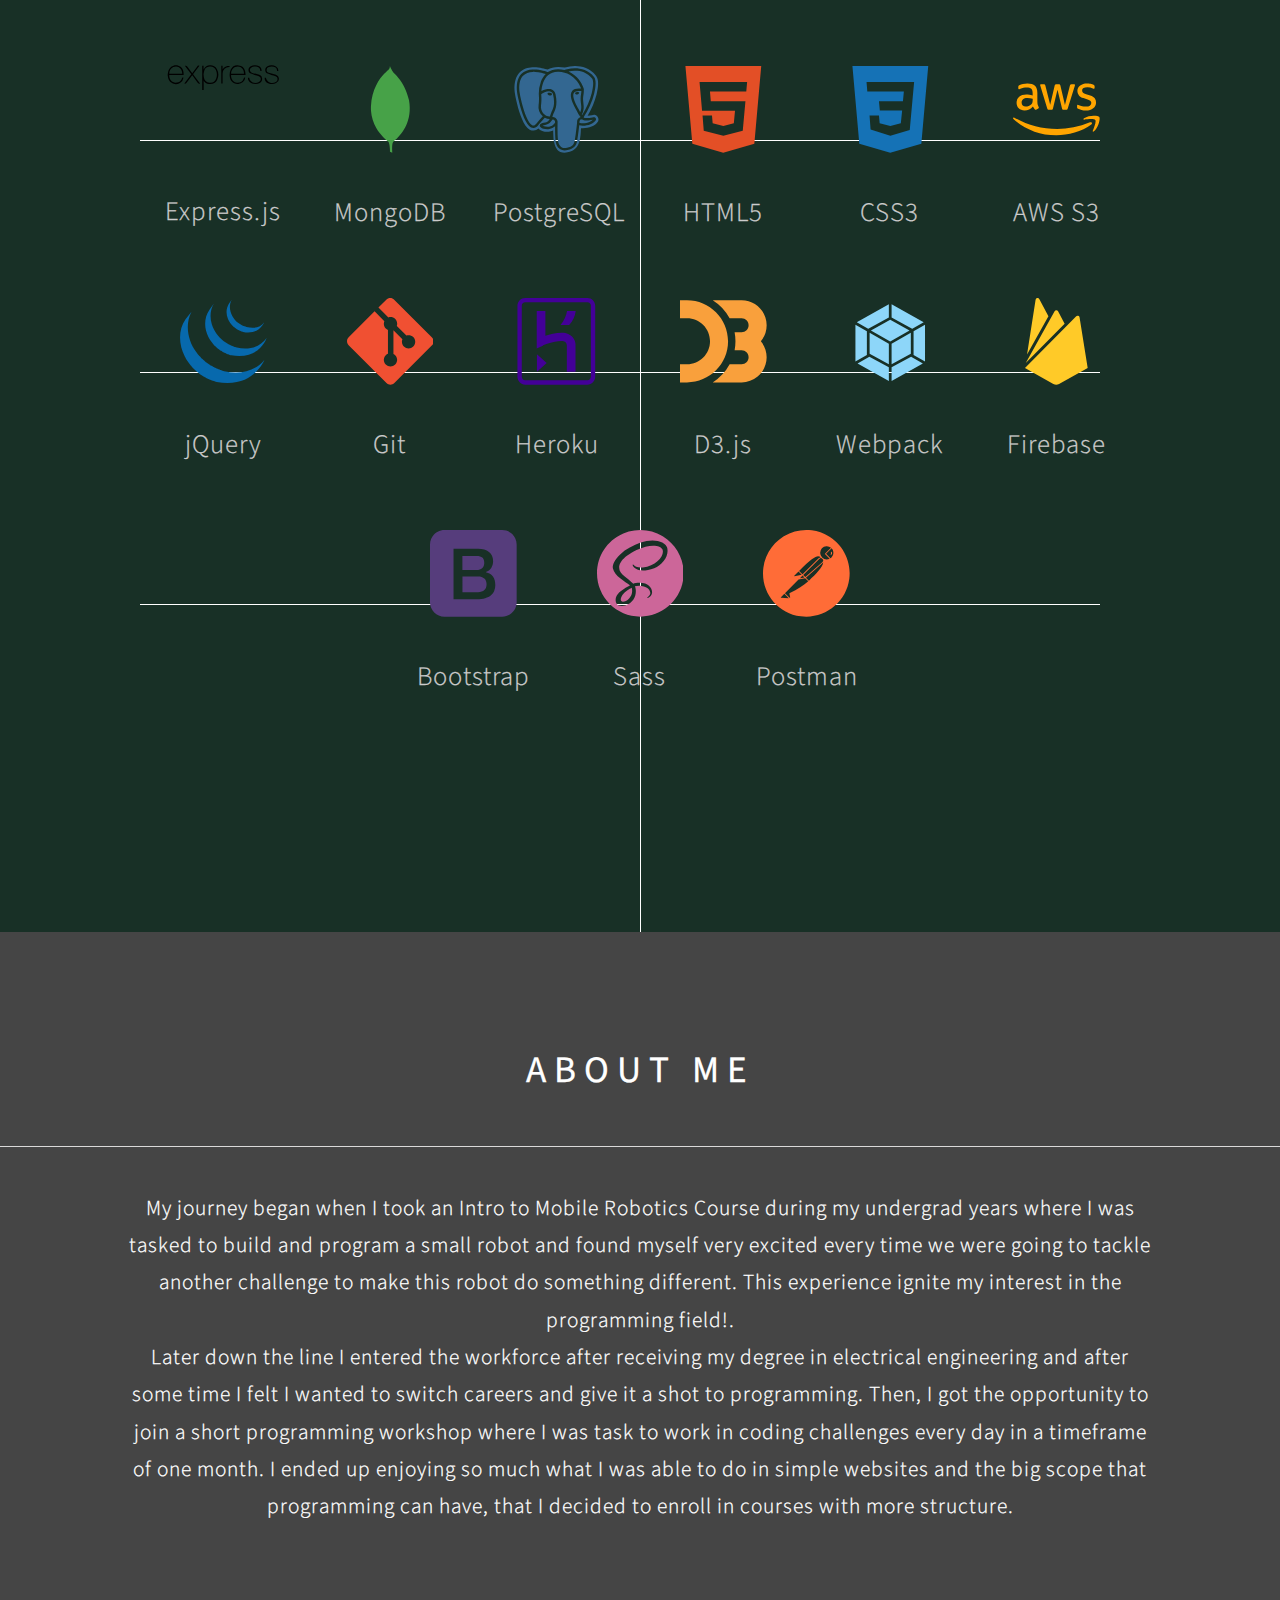
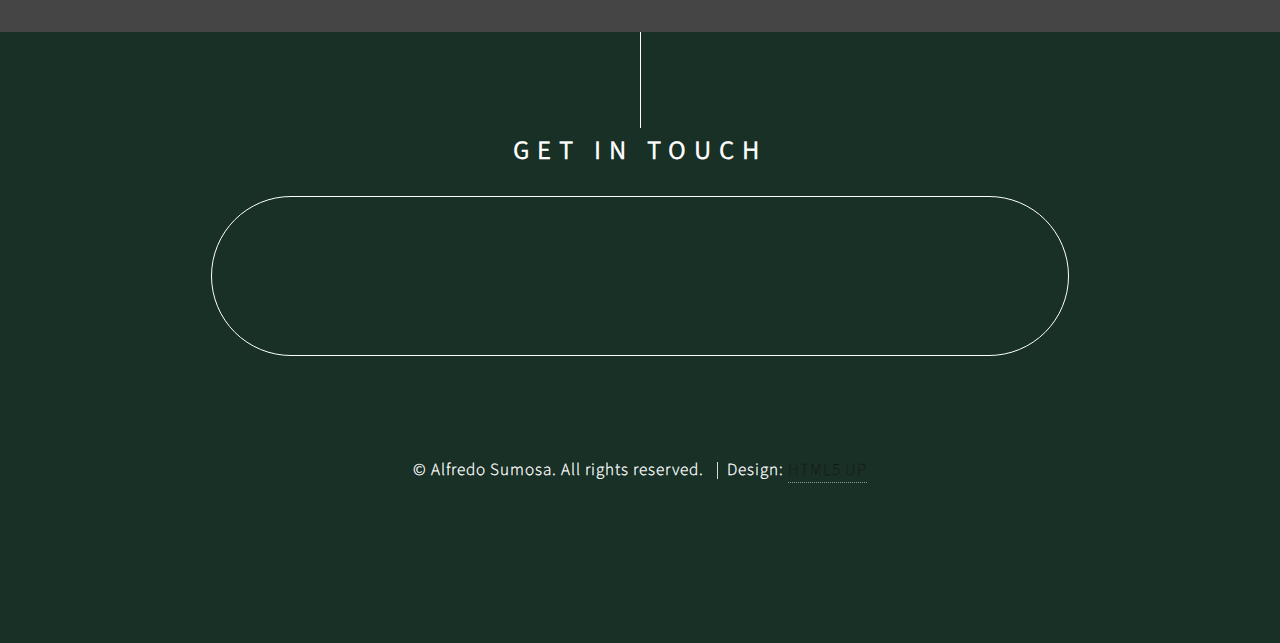
==== commit 5d9bc8a4: "Update routeplan link and image" ====
--- a/index.html
+++ b/index.html
@@ -1,6 +1,28 @@
 <!DOCTYPE html>
-<html>
+<html lang="en" prefix="og: http://ogp.me/ns#">
   <head>
+    <title>Alfredo Sumosa - Software Engineer</title>
+    <meta
+      name="description"
+      content="Software Engineer with a passion for Web Development. I've experience working from the backend to the frontend with the goal of creating apps with seamless user experience."
+    />
+
+    <!-- Metadata Facebook OGP (Open Graph Protocol) -->
+    <meta property="og:url" content="https://alfredosumosa.com" />
+    <meta property="og:type" content="website" />
+    <meta property="og:title" content="Alfredo Sumosa - Software Engineer" />
+    <meta
+      property="og:description"
+      content="Software Engineer with a passion for Web Development. I've experience working from the backend to the frontend with the goal of creating apps with seamless user experience."
+    />
+    <meta
+      property="og:image"
+      content="https://trello-attachments.s3.amazonaws.com/5b9270821913198b25dc6c3f/5f5b489f290730558a16c2d7/1aab1a754ac4014079ebcc4b70a1e0aa/portfolio.png"
+    />
+    <meta property="og:image:width" content="700" />
+    <meta property="og:image:height" content="700" />
+    <meta property="og:image:alt" content="My Professional Portfolio" />
+
     <!-- Google Analytics -->
     <script>
       window.ga =
@@ -21,17 +43,12 @@
       defer="defer"
     ></script>
 
-    <title>Alfredo Sumosa - Software Engineer</title>
     <link rel="icon" href="images/favicon.png" type="image/png" sizes="16x16" />
     <meta charset="utf-8" />
     <meta
       name="viewport"
       content="width=device-width, initial-scale=1, user-scalable=no"
     />
-    <meta
-      name="description"
-      content="Software Engineer with a passion for Web Development. I've experience working from the backend to the frontend with the goal of creating apps with a seamless user experience"
-    />
     <link rel="stylesheet" href="assets/css/main.css" />
     <noscript
       ><link rel="stylesheet" href="assets/css/noscript.css"
@@ -44,14 +61,14 @@
       <header>
         <img
           class="avatar"
-          src="https://gravatar.com/avatar/2c8188ee133b2991e7cb38a833e0e6c1?s=500"
+          src="https://firebasestorage.googleapis.com/v0/b/extractify-pdf.appspot.com/o/alfredo_avatar.png?alt=media&token=9e44d107-86a6-44ff-8d7c-699726a07a15"
           alt="avatar"
         />
-        <h1>👋 Hey!<br />I'm Alfredo Sumosa</h1>
+        <h1>Hey there! 👋<br />I'm Alfredo</h1>
         <!-- <h1>I'm Alfredo Sumosa</h1> -->
         <p>
           I’m a Software Engineer who loves to solve challenging problems,
-          specially the ones that impact the user experience.
+          especially the ones impacting the user experience.
           <br />
           <br />
           <!-- <br>
@@ -86,14 +103,14 @@
             lifelong learning and when I’m not working, I’m probably reading,
             exploring the city or eating something with family.
           </p>
-          <!-- <div class="row">
+          <div class="row">
             <div class="col-12">
               <footer>
                 <a
                   href="./assets/portfolio/Sumosa_Alfredo_Resume.pdf"
                   class="button style2 scrolly-middle emoji"
                   target="_blank"
-                  ><i class="far fa-file-alt"></i>&nbsp;&nbsp;View my Resume</a
+                  ><i class="far fa-file-alt"></i>&nbsp;&nbsp;Resume</a
                 >
               </footer>
             </div>
@@ -109,7 +126,7 @@
                 >
               </footer>
             </div>
-          </div> -->
+          </div>
         </div>
       </div>
     </section>
@@ -155,11 +172,11 @@
     <!-- Project 2 -->
     <article class="container box style1 left">
       <a
-        href="https://routeplan.herokuapp.com/"
+        href="https://walkplan.herokuapp.com/"
         target="_blank"
         class="image fit"
         ><img
-          src="images/routeplan.png"
+          src="images/routeplan-dashboard.png"
           alt="routeplan"
           class="image-container"
       /></a>
@@ -176,11 +193,11 @@
         </p>
         <div class="row">
           <div class="link-c col-6 col-12-mobile">
-            <a href="https://routeplan.herokuapp.com/" target="_blank">Live</a>
+            <a href="https://walkplan.herokuapp.com/" target="_blank">Live</a>
           </div>
           <div class="link-c col-6 col-12-mobile">
             <a
-              href="https://github.com/alfredosumosav/routeplan"
+              href="https://github.com/resant18/routeplan"
               target="_blank"
               >Repo</a
             >
@@ -636,6 +653,14 @@
         </li>
         <li>
           <a
+            href="https://twitter.com/alfredosumosa"
+            class="icon brands fa-twitter"
+            target="_blank"
+            ><span class="label">Twitter</span></a
+          >
+        </li>
+        <li>
+          <a
             href="mailto:asumosa1993@gmail.com"
             class="icon brands"
             target="_blank"
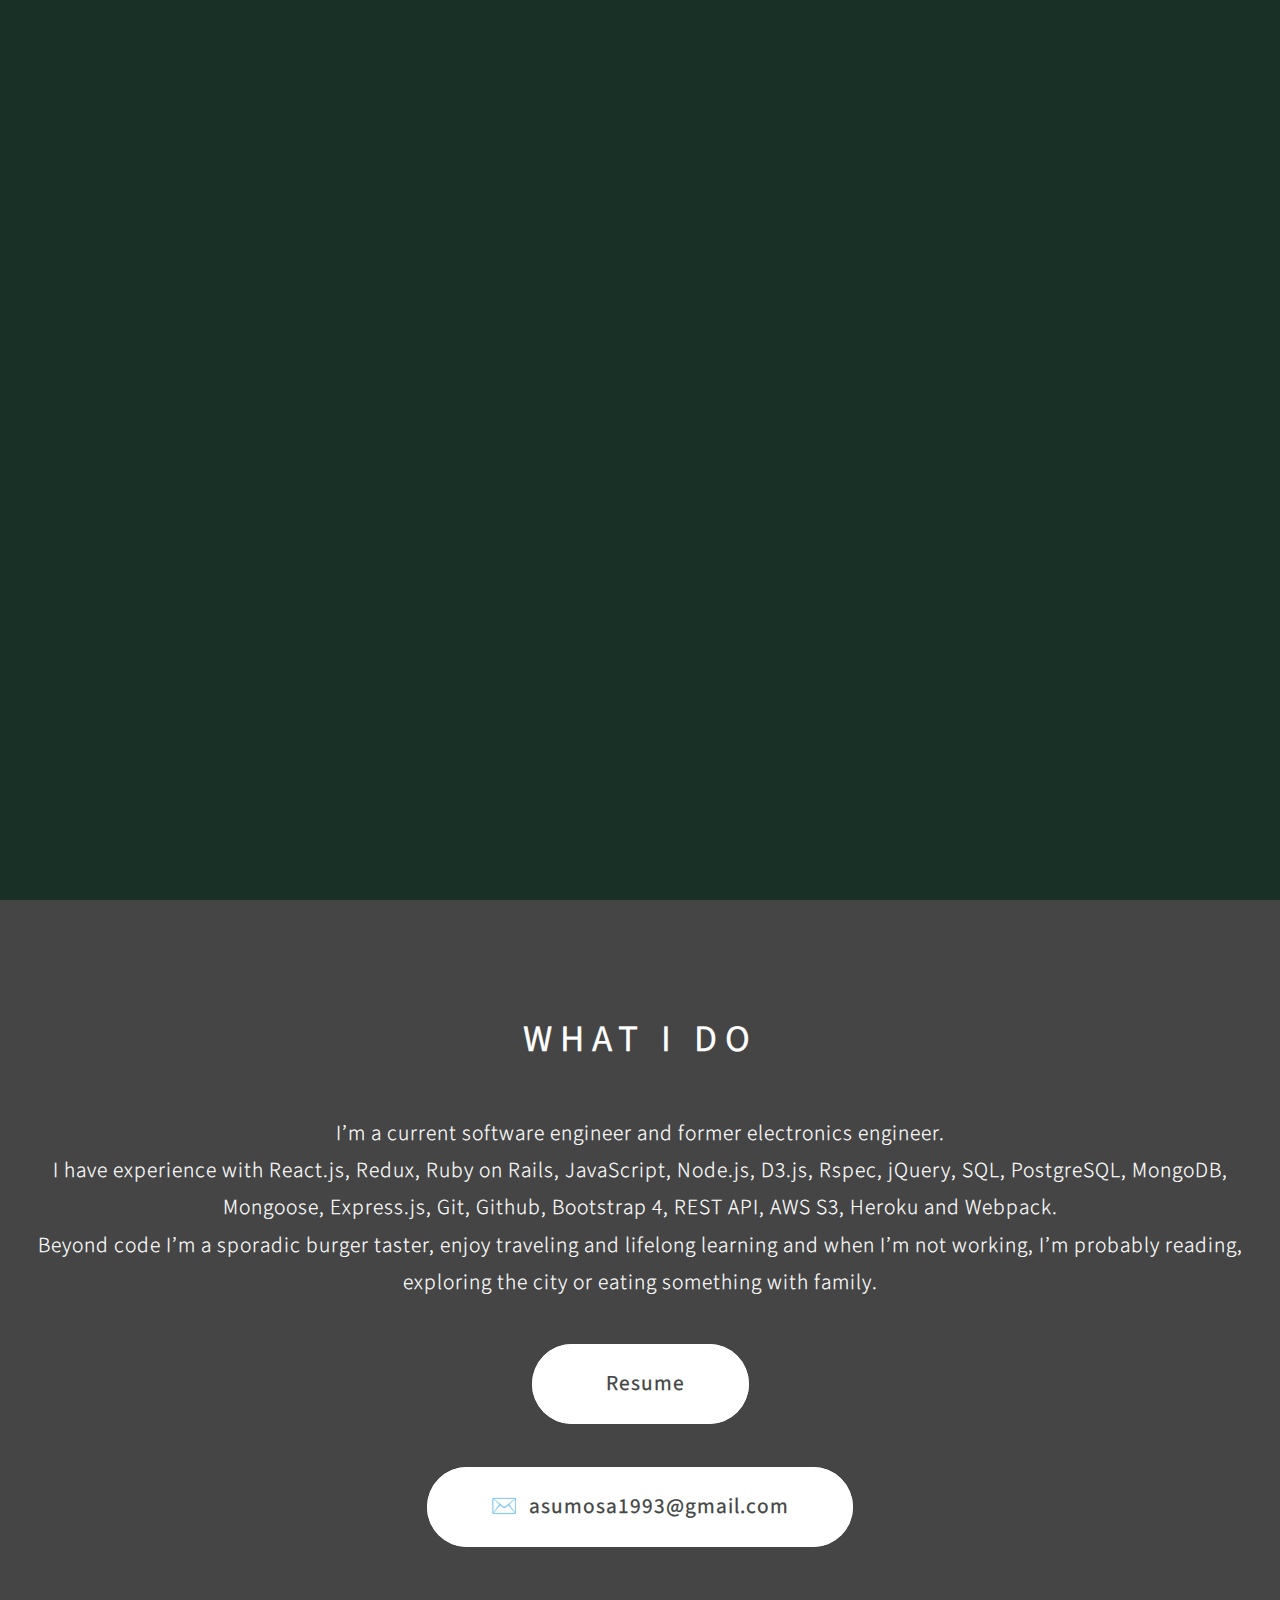
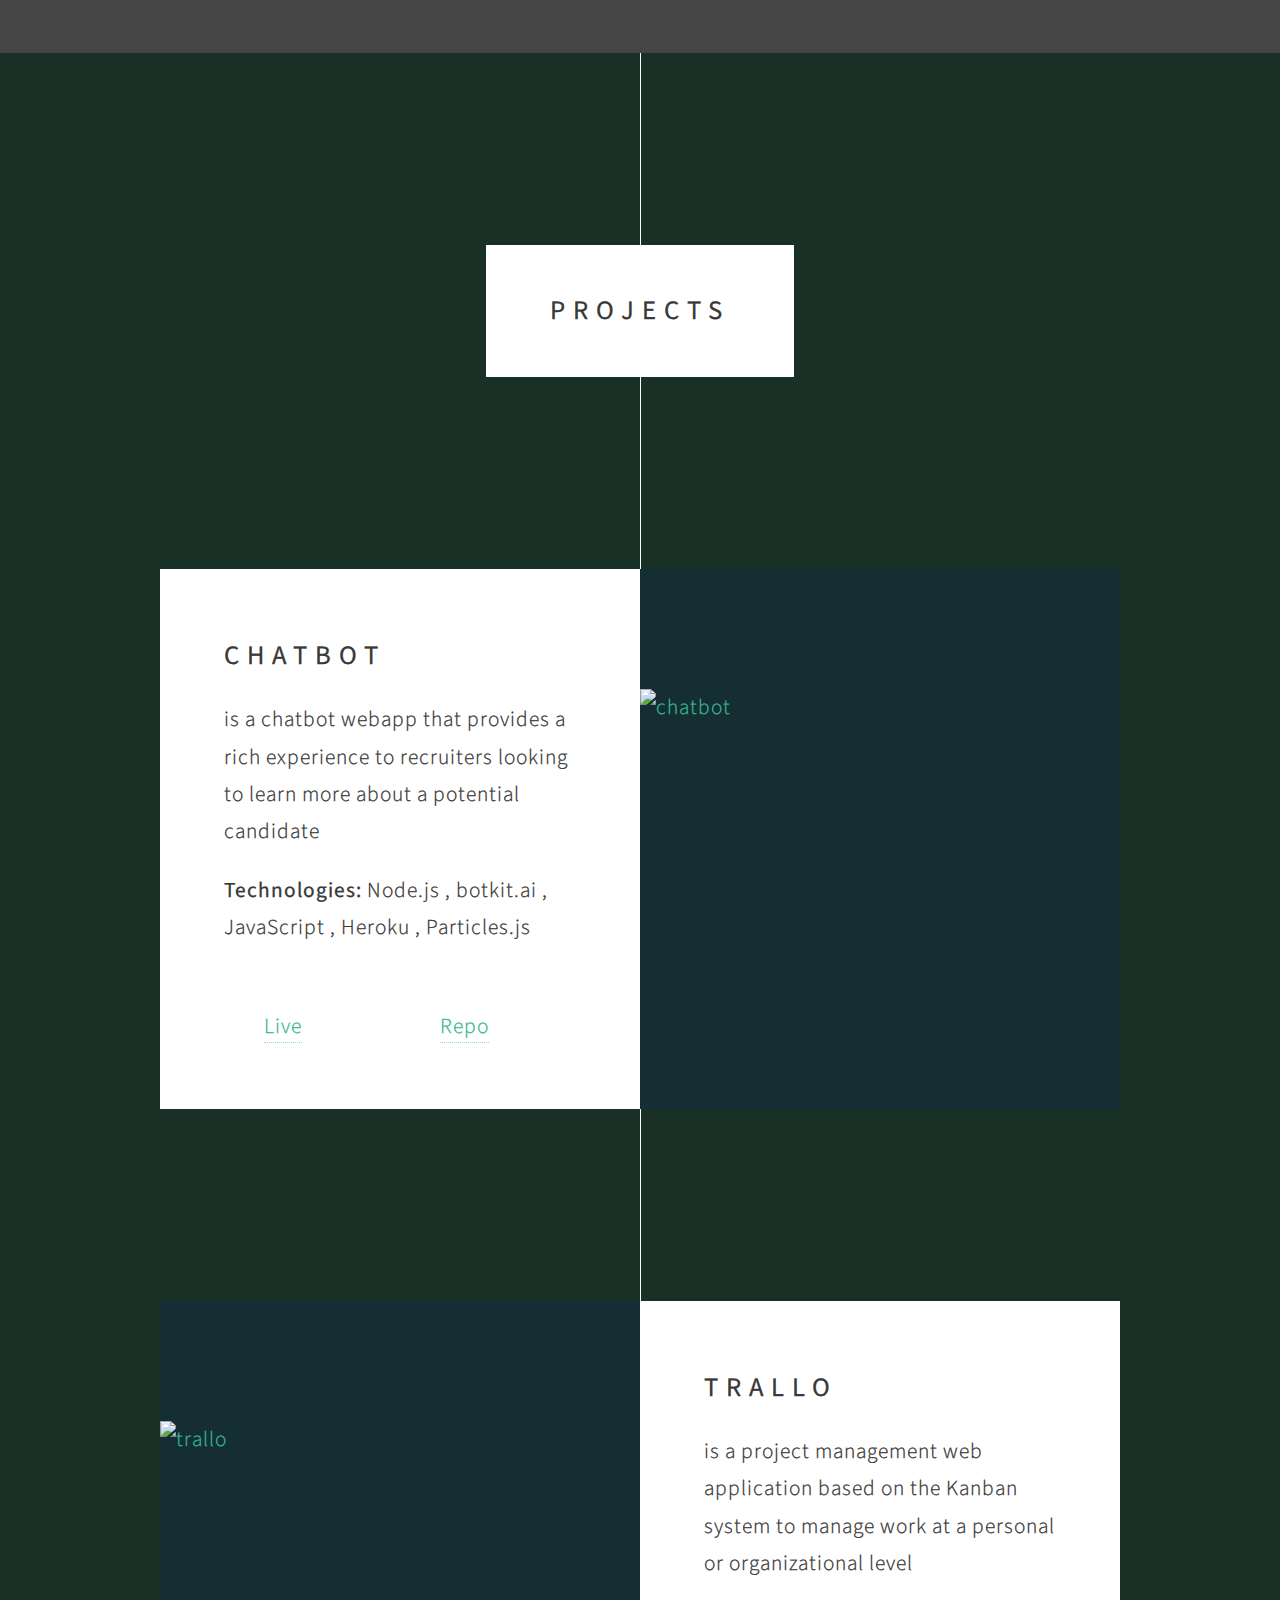
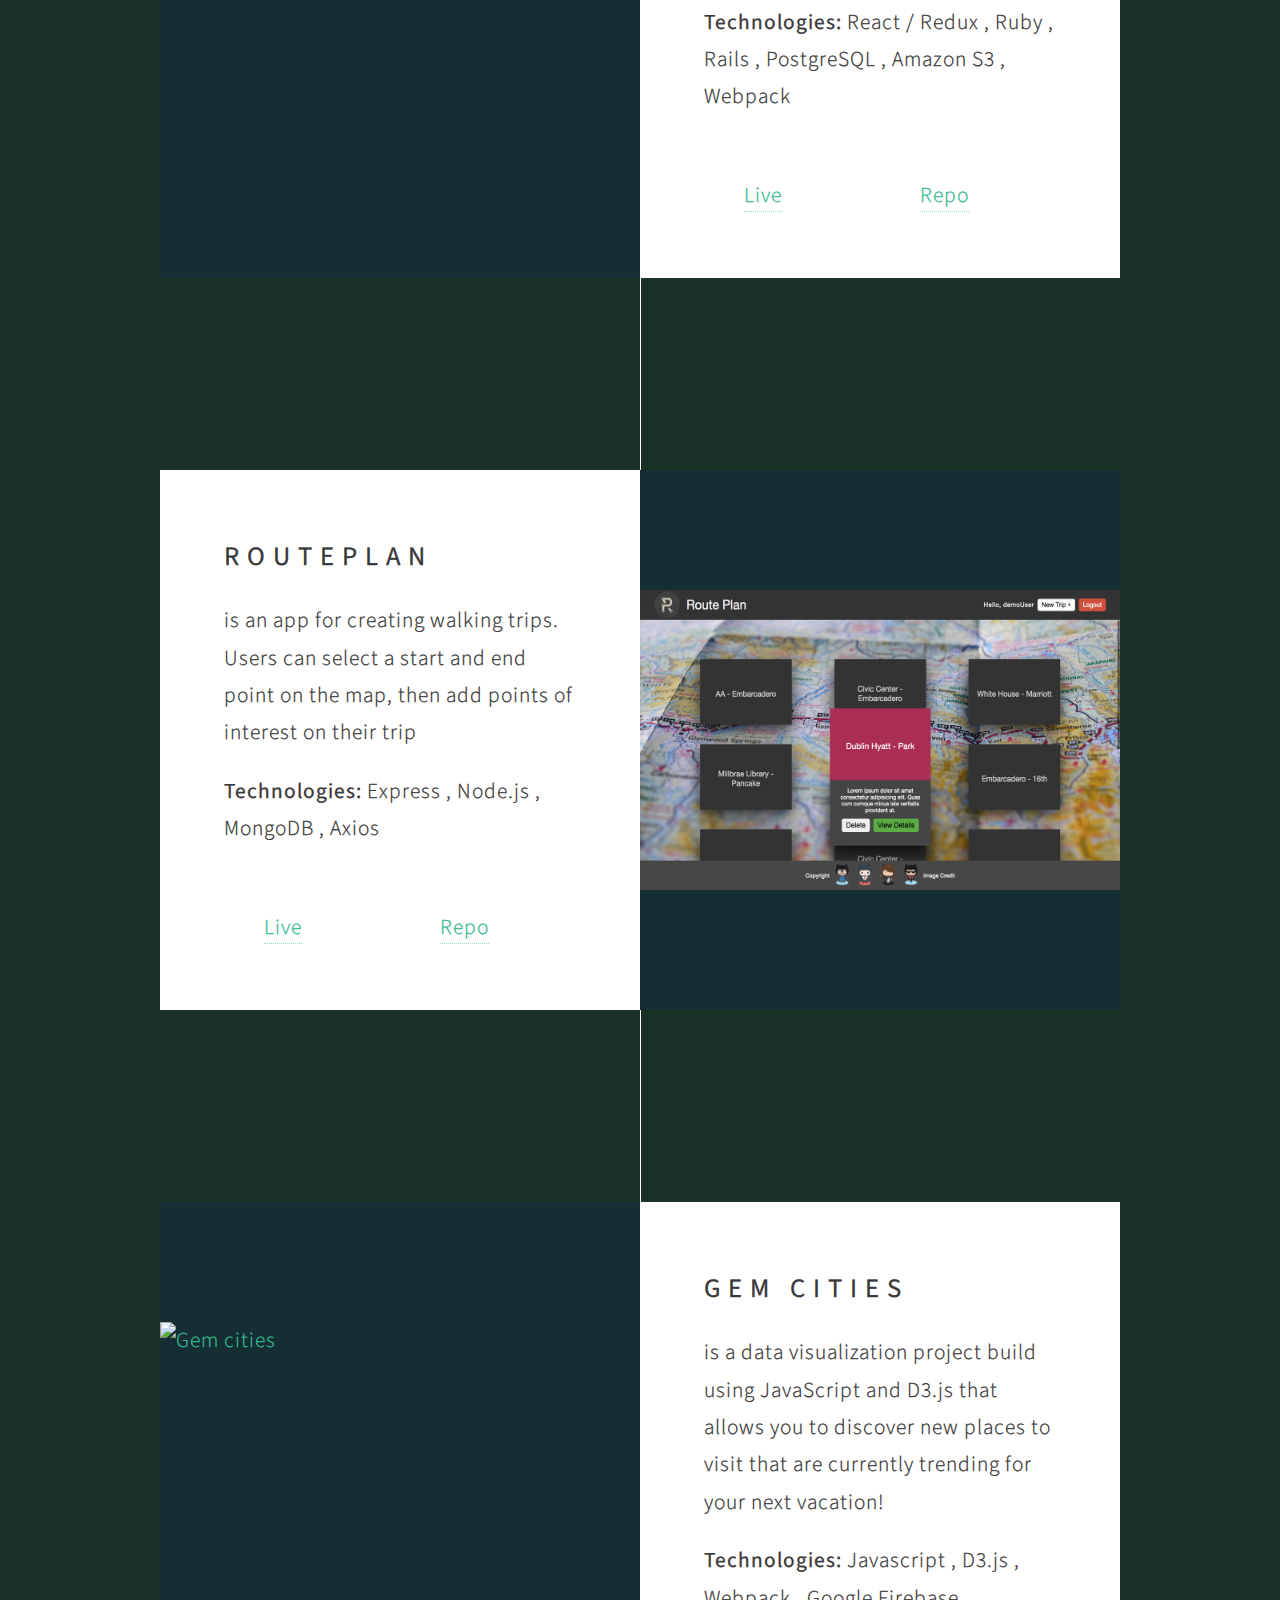
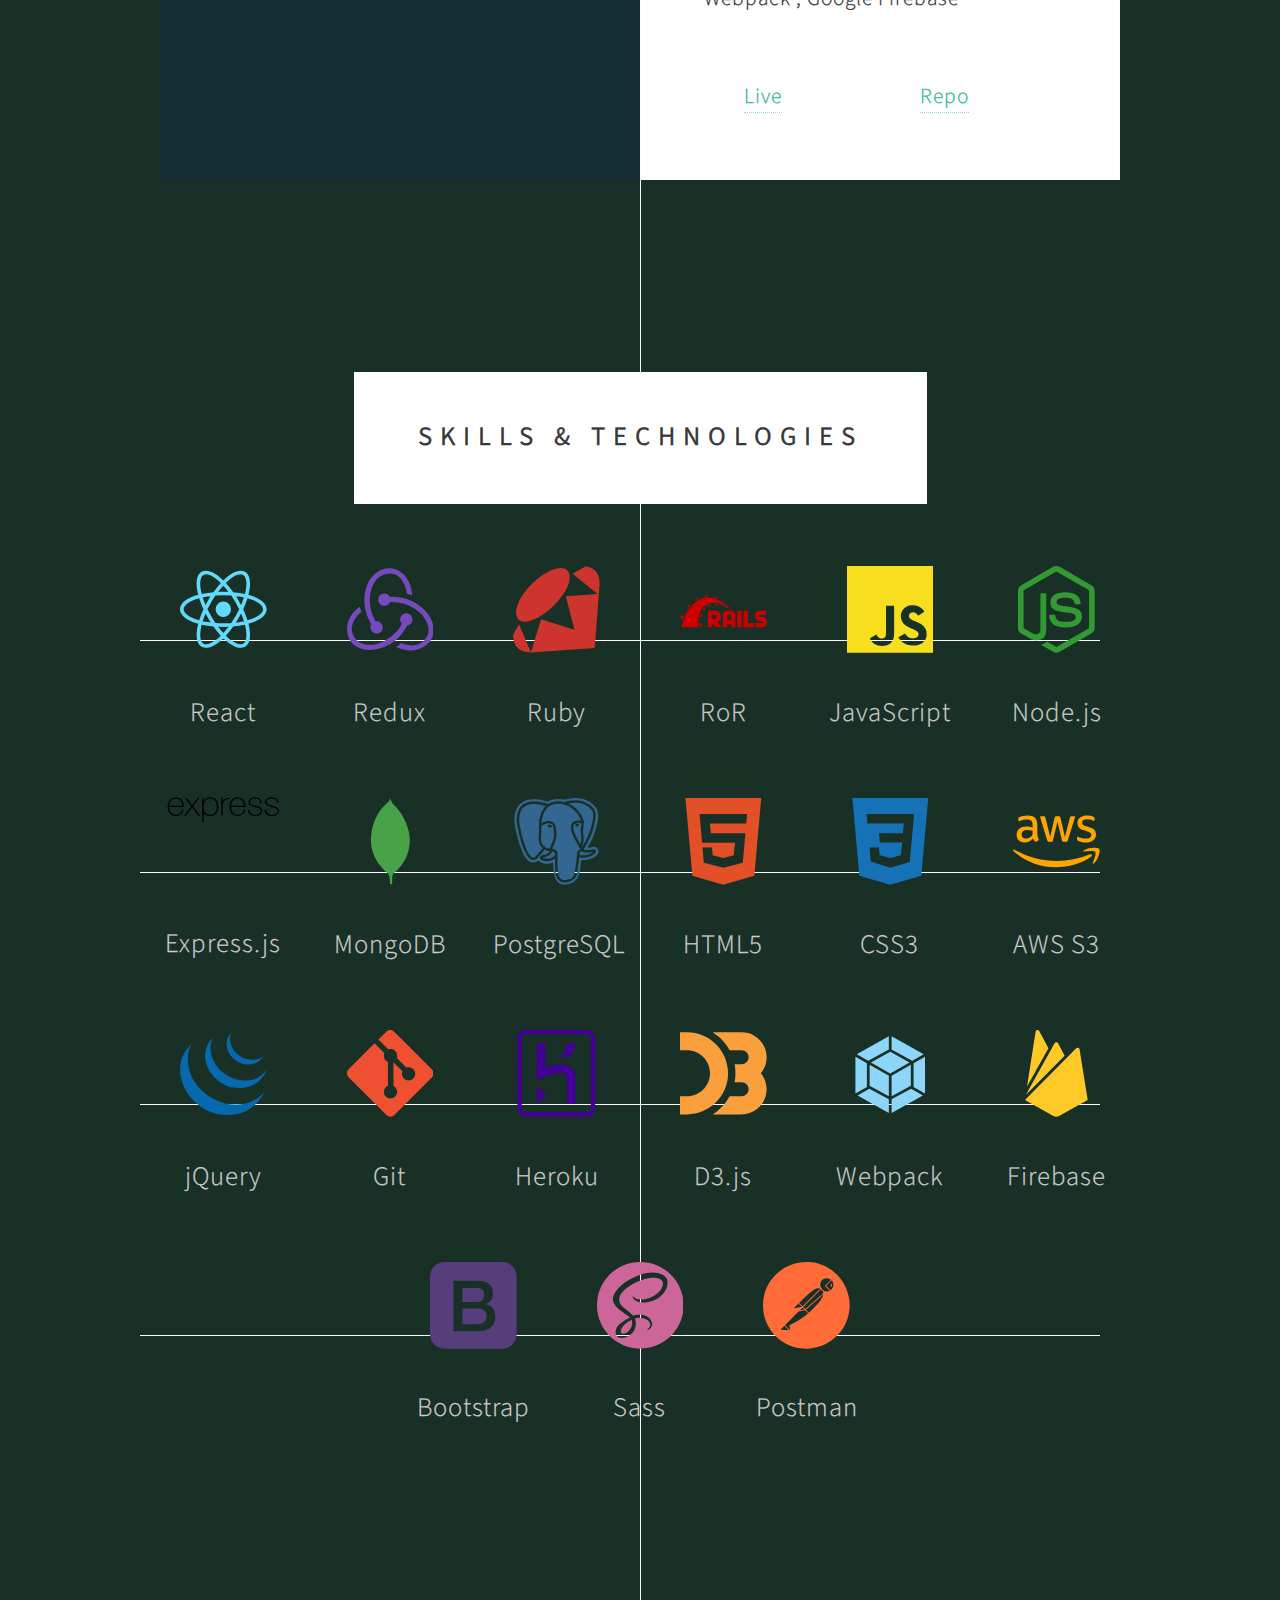
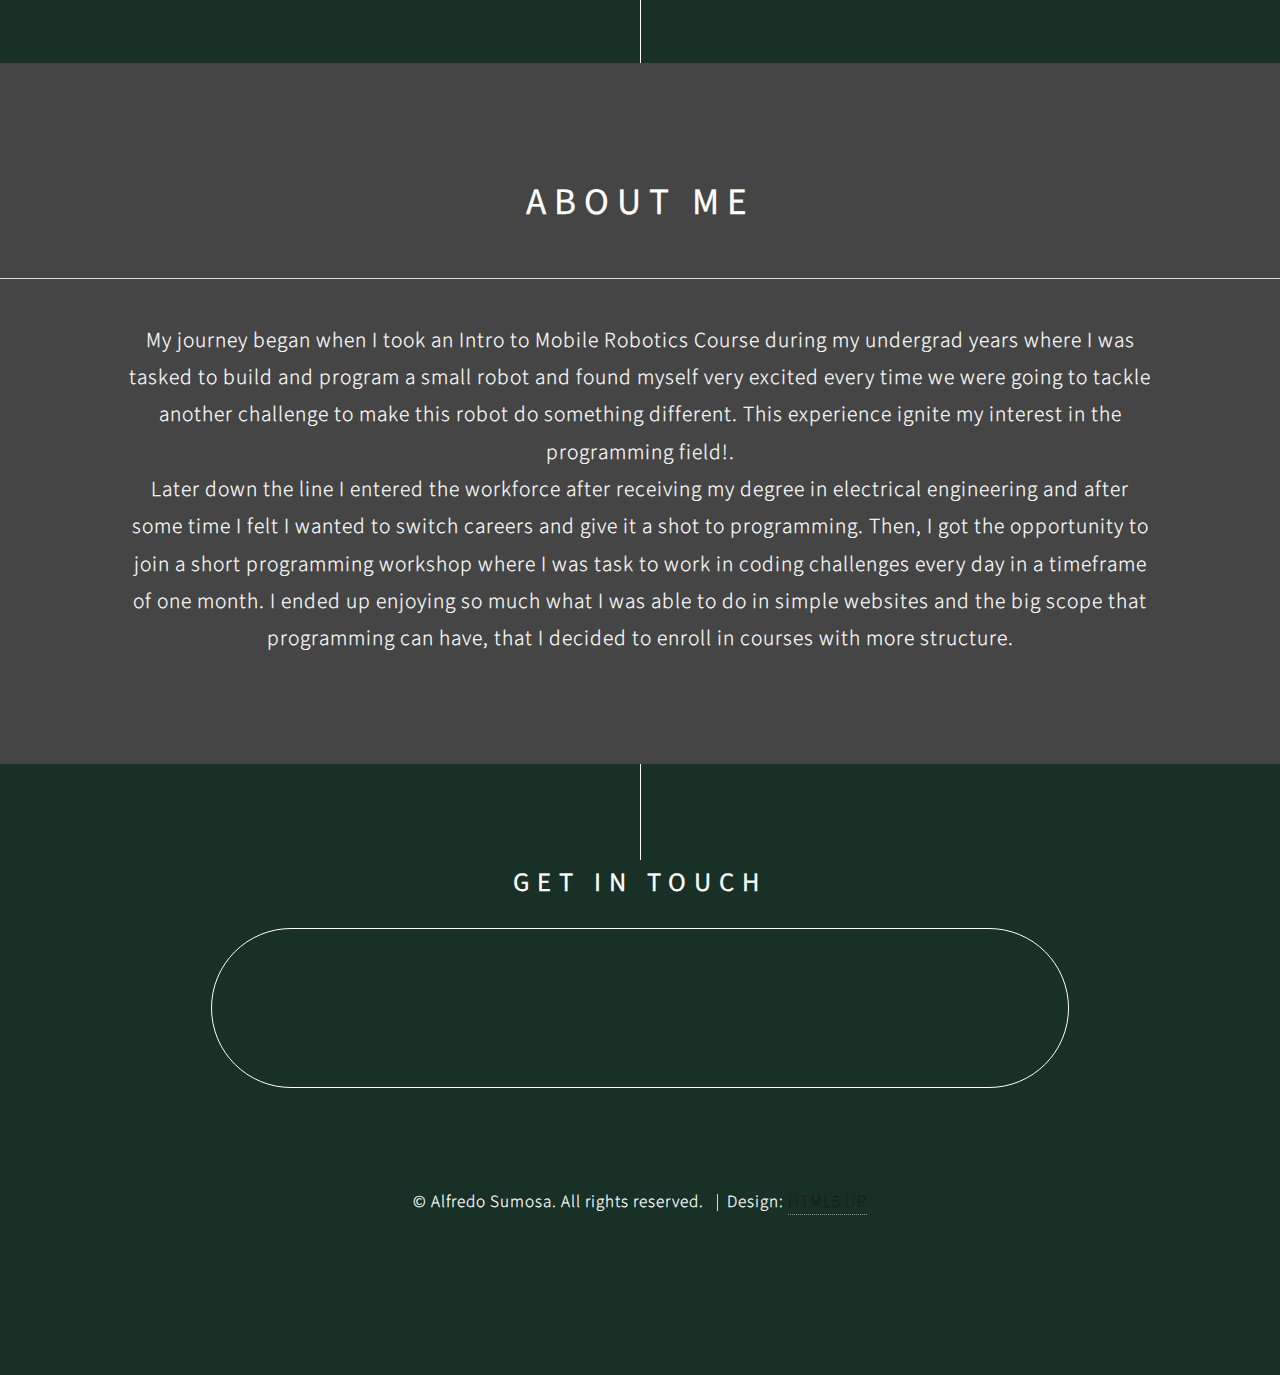
==== commit f5f35853: "Update meta tag" ====
--- a/index.html
+++ b/index.html
@@ -17,7 +17,7 @@
     />
     <meta
       property="og:image"
-      content="https://trello-attachments.s3.amazonaws.com/5b9270821913198b25dc6c3f/5f5b489f290730558a16c2d7/1aab1a754ac4014079ebcc4b70a1e0aa/portfolio.png"
+      content="https://res.cloudinary.com/alfredosumosa/image/upload/v1608099019/portfolio_meta_image_joylvl.png"
     />
     <meta property="og:image:width" content="700" />
     <meta property="og:image:height" content="700" />
@@ -131,13 +131,46 @@
       </div>
     </section>
 
-    <!-- Project 1 -->
+    <!-- Project chatbot -->
     <article class="container box style2">
       <header>
         <h2>Projects</h2>
       </header>
     </article>
-    <article id="first" class="container box style1 right">
+
+    <article id="chatbot" class="container box style1 left">
+      <a
+        href="https://calm-plains-75990.herokuapp.com/"
+        target="_blank"
+        class="image fit"
+        ><img src="images/chatbot-dashboard.png" alt="chatbot" class="image-container"
+      /></a>
+      <div class="inner">
+        <header>
+          <h2>ChatBot</h2>
+        </header>
+        <p>
+          is a chatbot webapp that provides a rich experience to recruiters looking 
+          to learn more about a potential candidate
+        </p>
+        <p>
+          <strong>Technologies:</strong> Node.js , botkit.ai ,
+          JavaScript , Heroku , Particles.js
+        </p>
+        <div class="row">
+          <div class="link-c col-6 col-12-mobile">
+            <a href="https://calm-plains-75990.herokuapp.com/" target="_blank">Live</a>
+          </div>
+          <div class="link-c col-6 col-12-mobile">
+            <a href="https://github.com/resant18/chatbot" target="_blank"
+              >Repo</a
+            >
+          </div>
+        </div>
+      </div>
+    </article>
+
+    <article id="trallo" class="container box style1 right">
       <a
         href="https://trallo-fsp.herokuapp.com/"
         target="_blank"
@@ -170,7 +203,7 @@
     </article>
 
     <!-- Project 2 -->
-    <article class="container box style1 left">
+    <article id="routeplan" class="container box style1 left">
       <a
         href="https://walkplan.herokuapp.com/"
         target="_blank"
@@ -207,7 +240,7 @@
     </article>
 
     <!-- Project 3 -->
-    <article id="first" class="container box style1 right">
+    <article id="js" class="container box style1 right">
       <a
         href="https://alfredosumosav.github.io/gem-cities/dist/"
         target="_blank"
